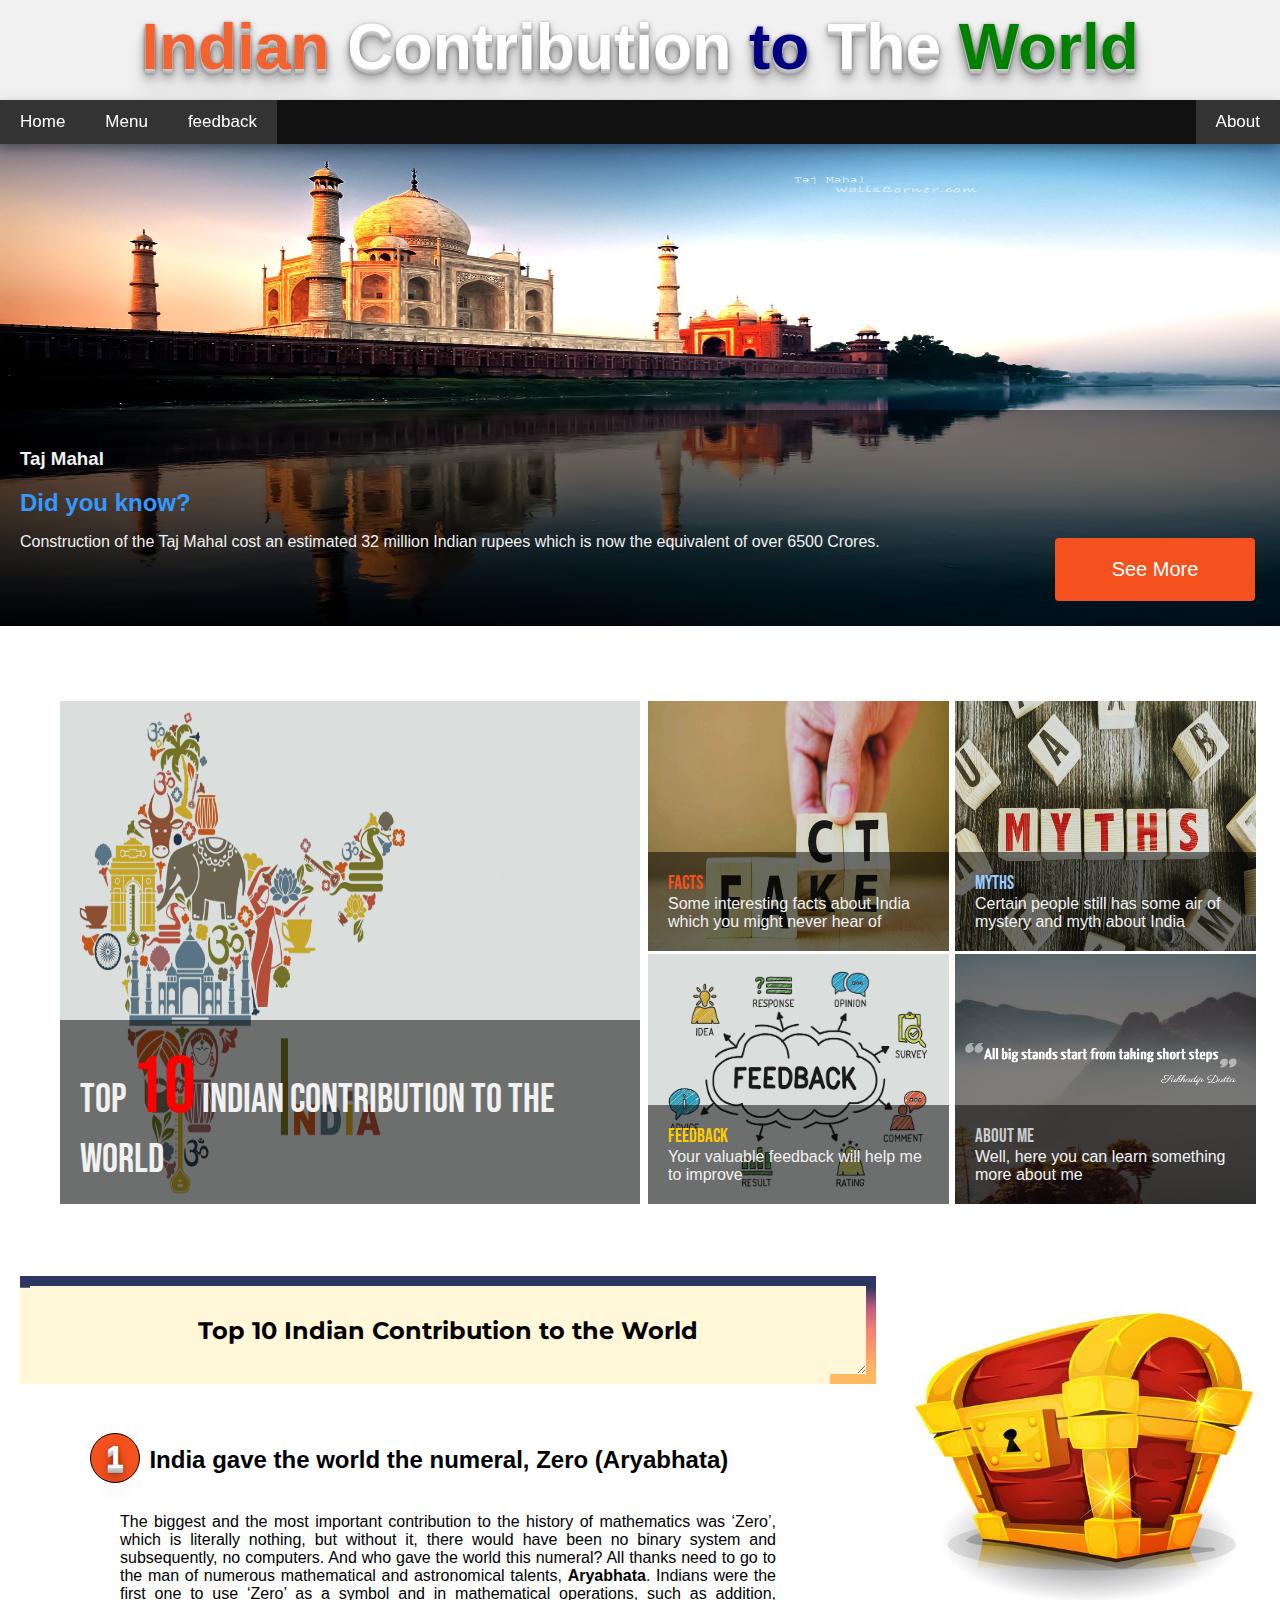
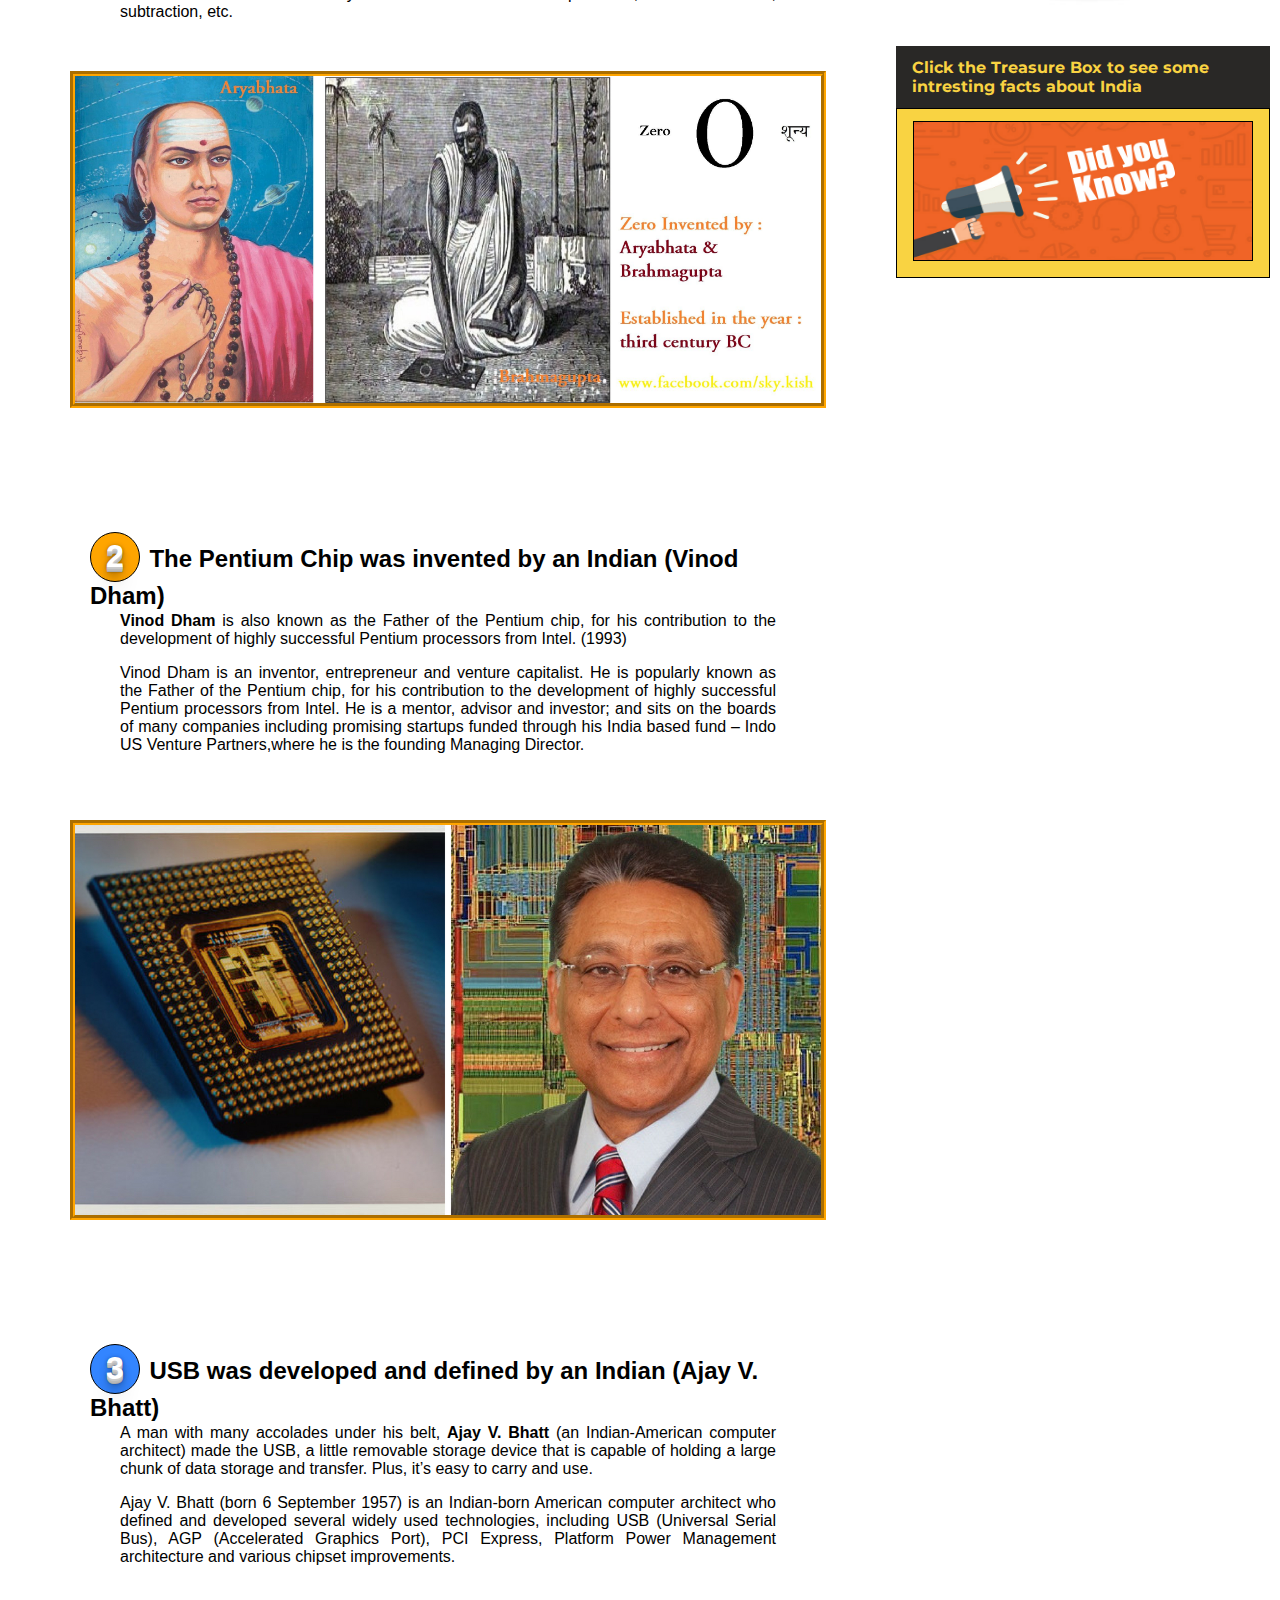
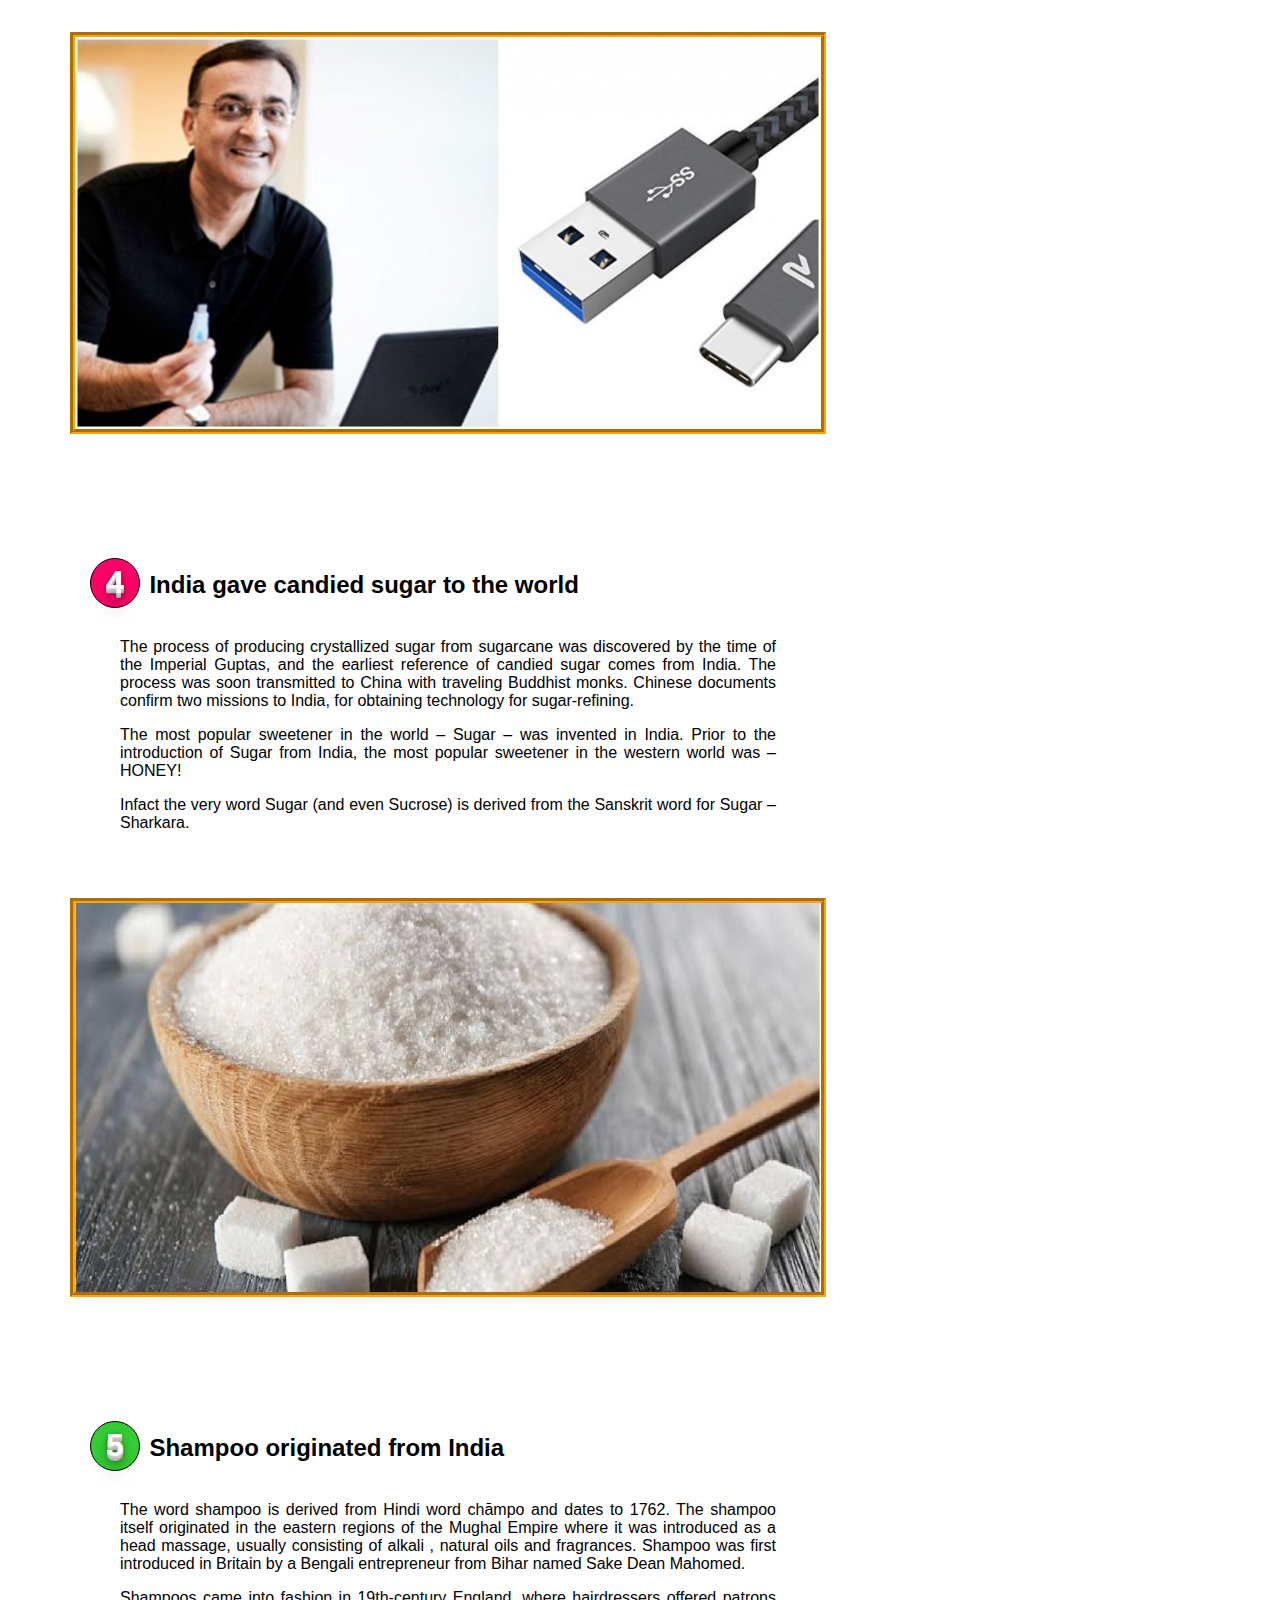
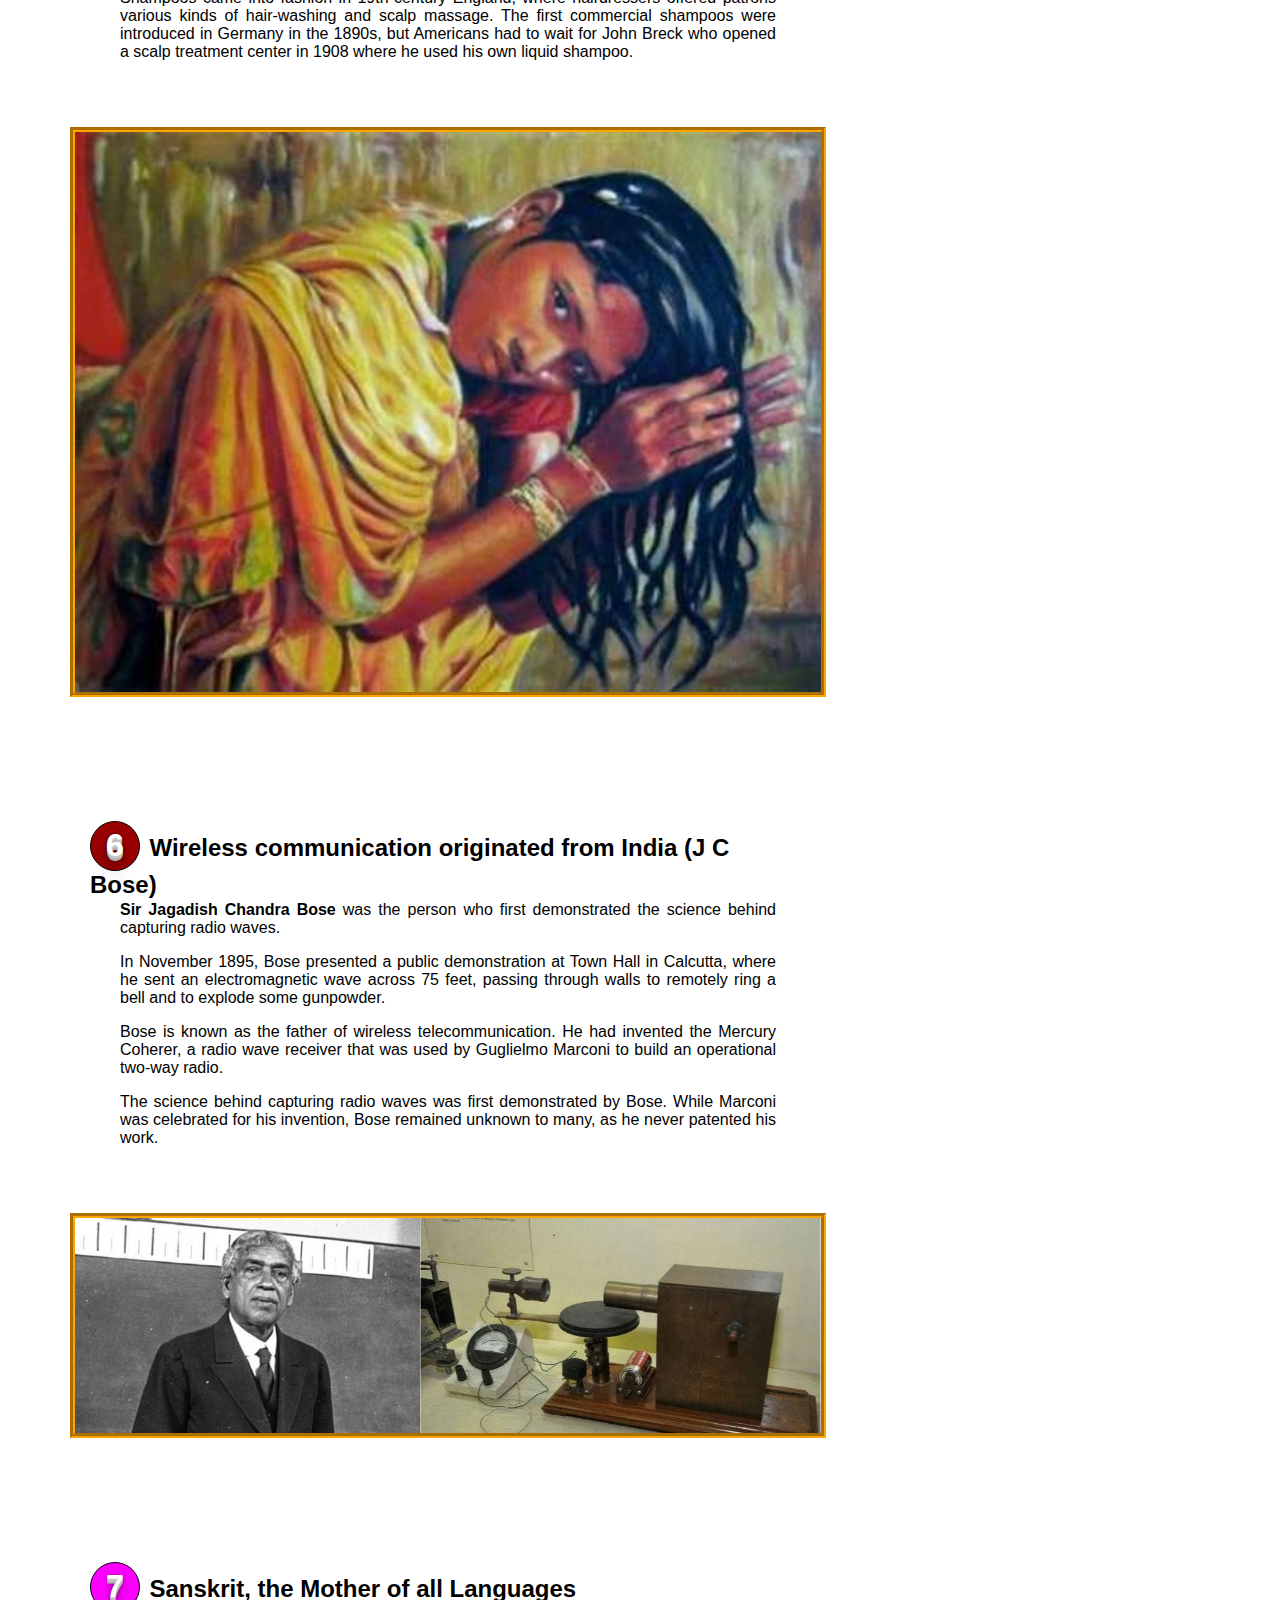
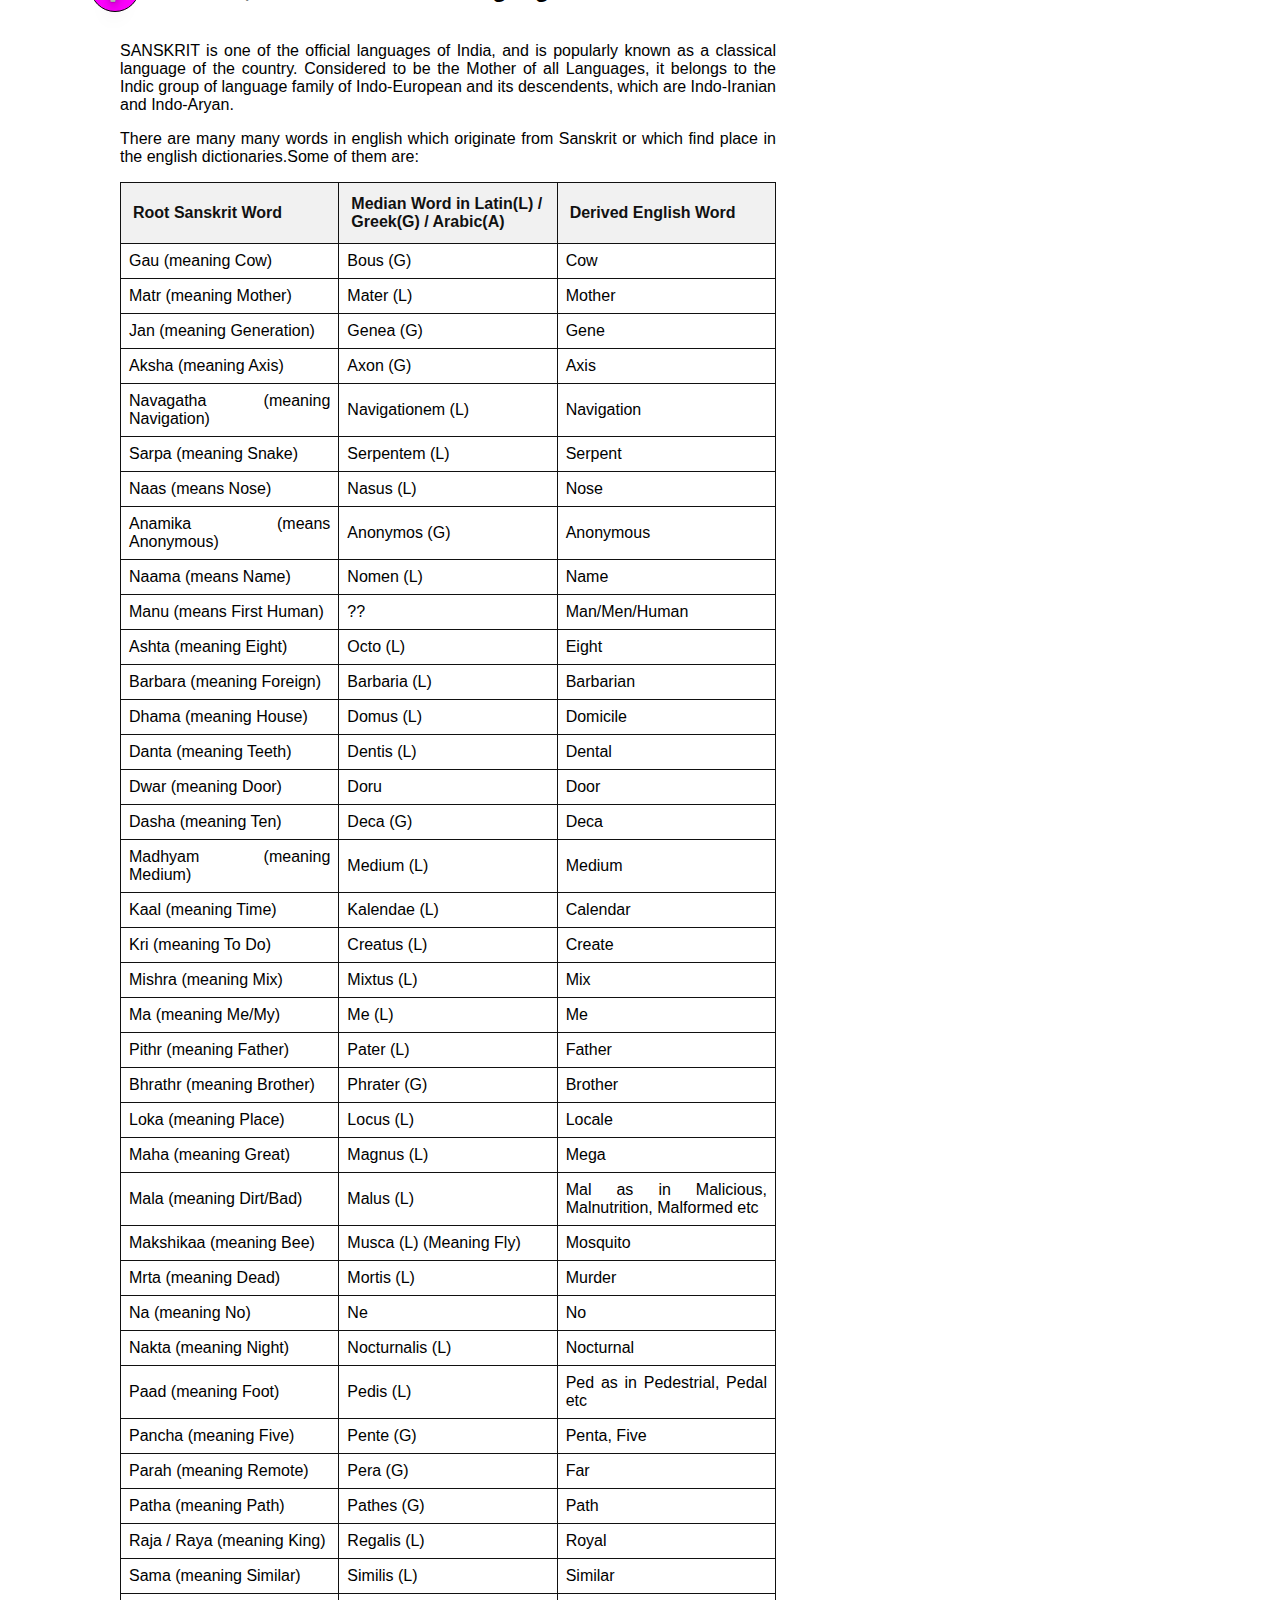
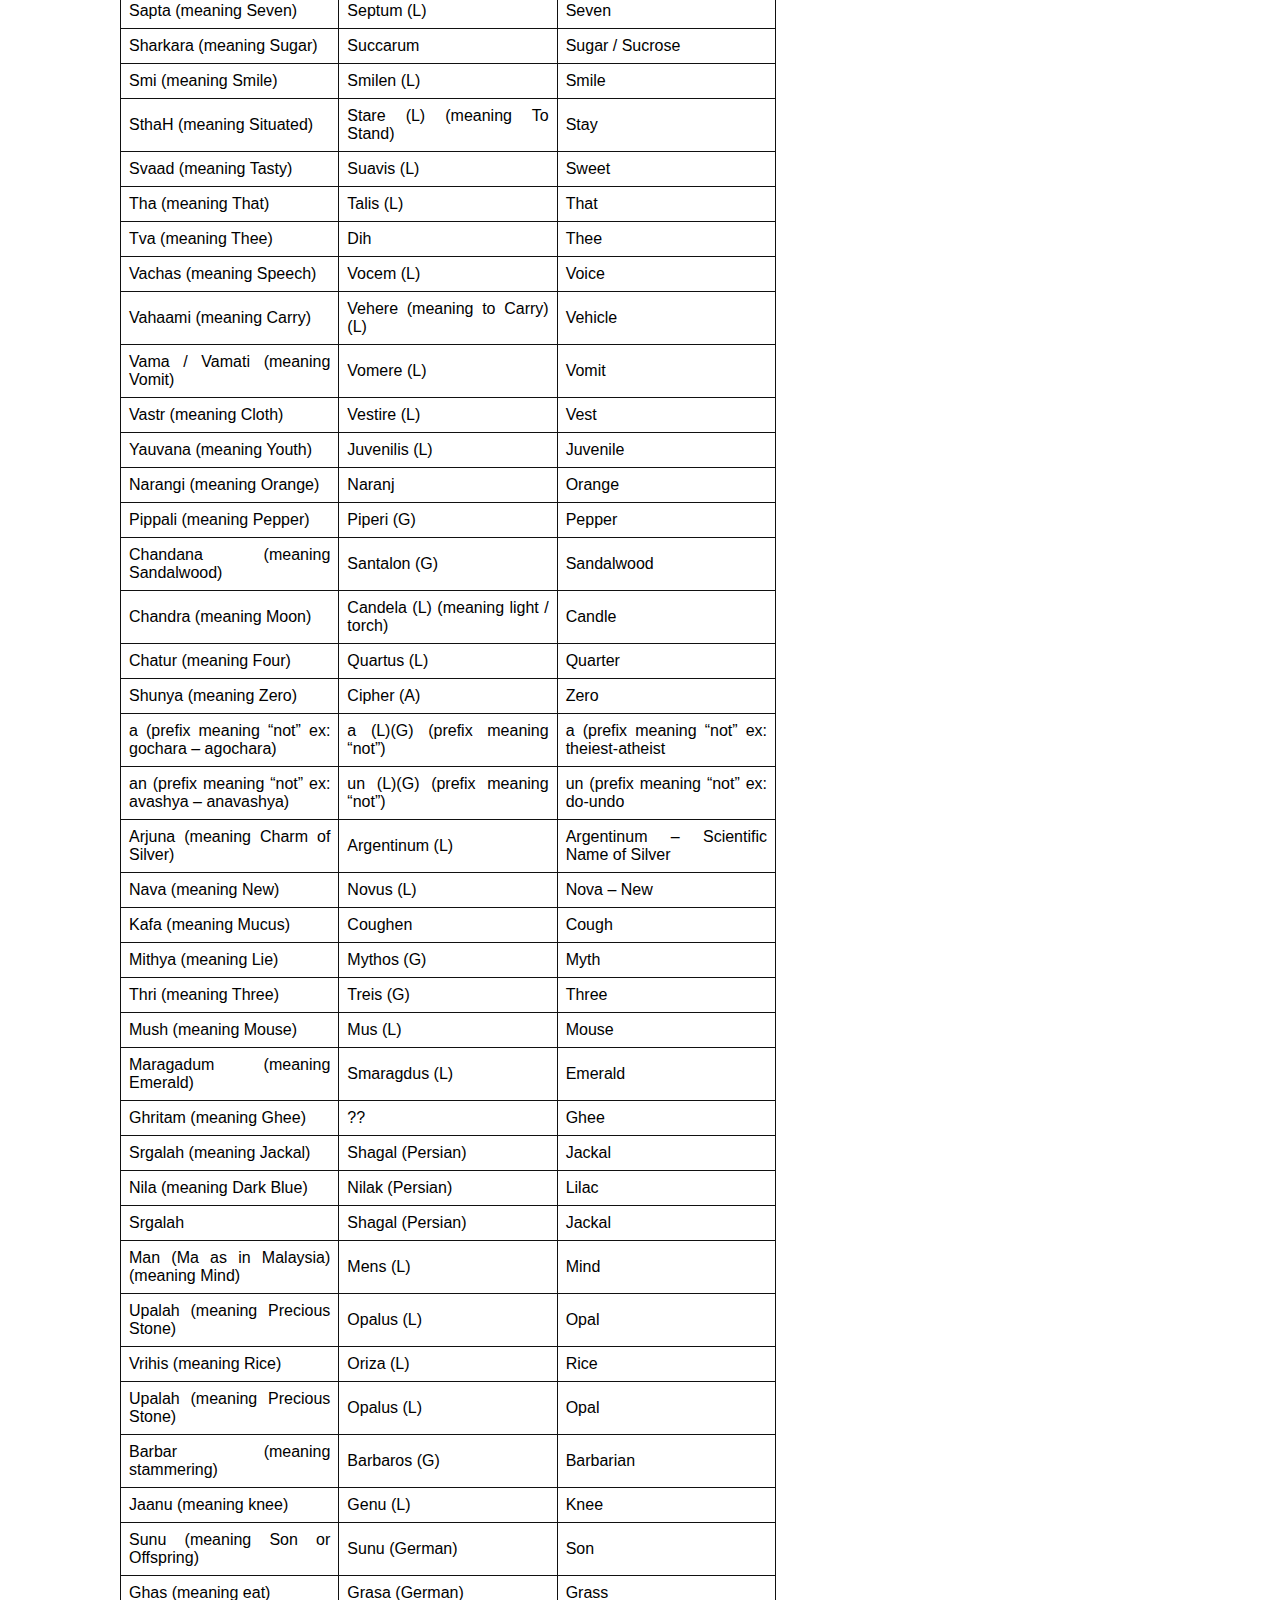
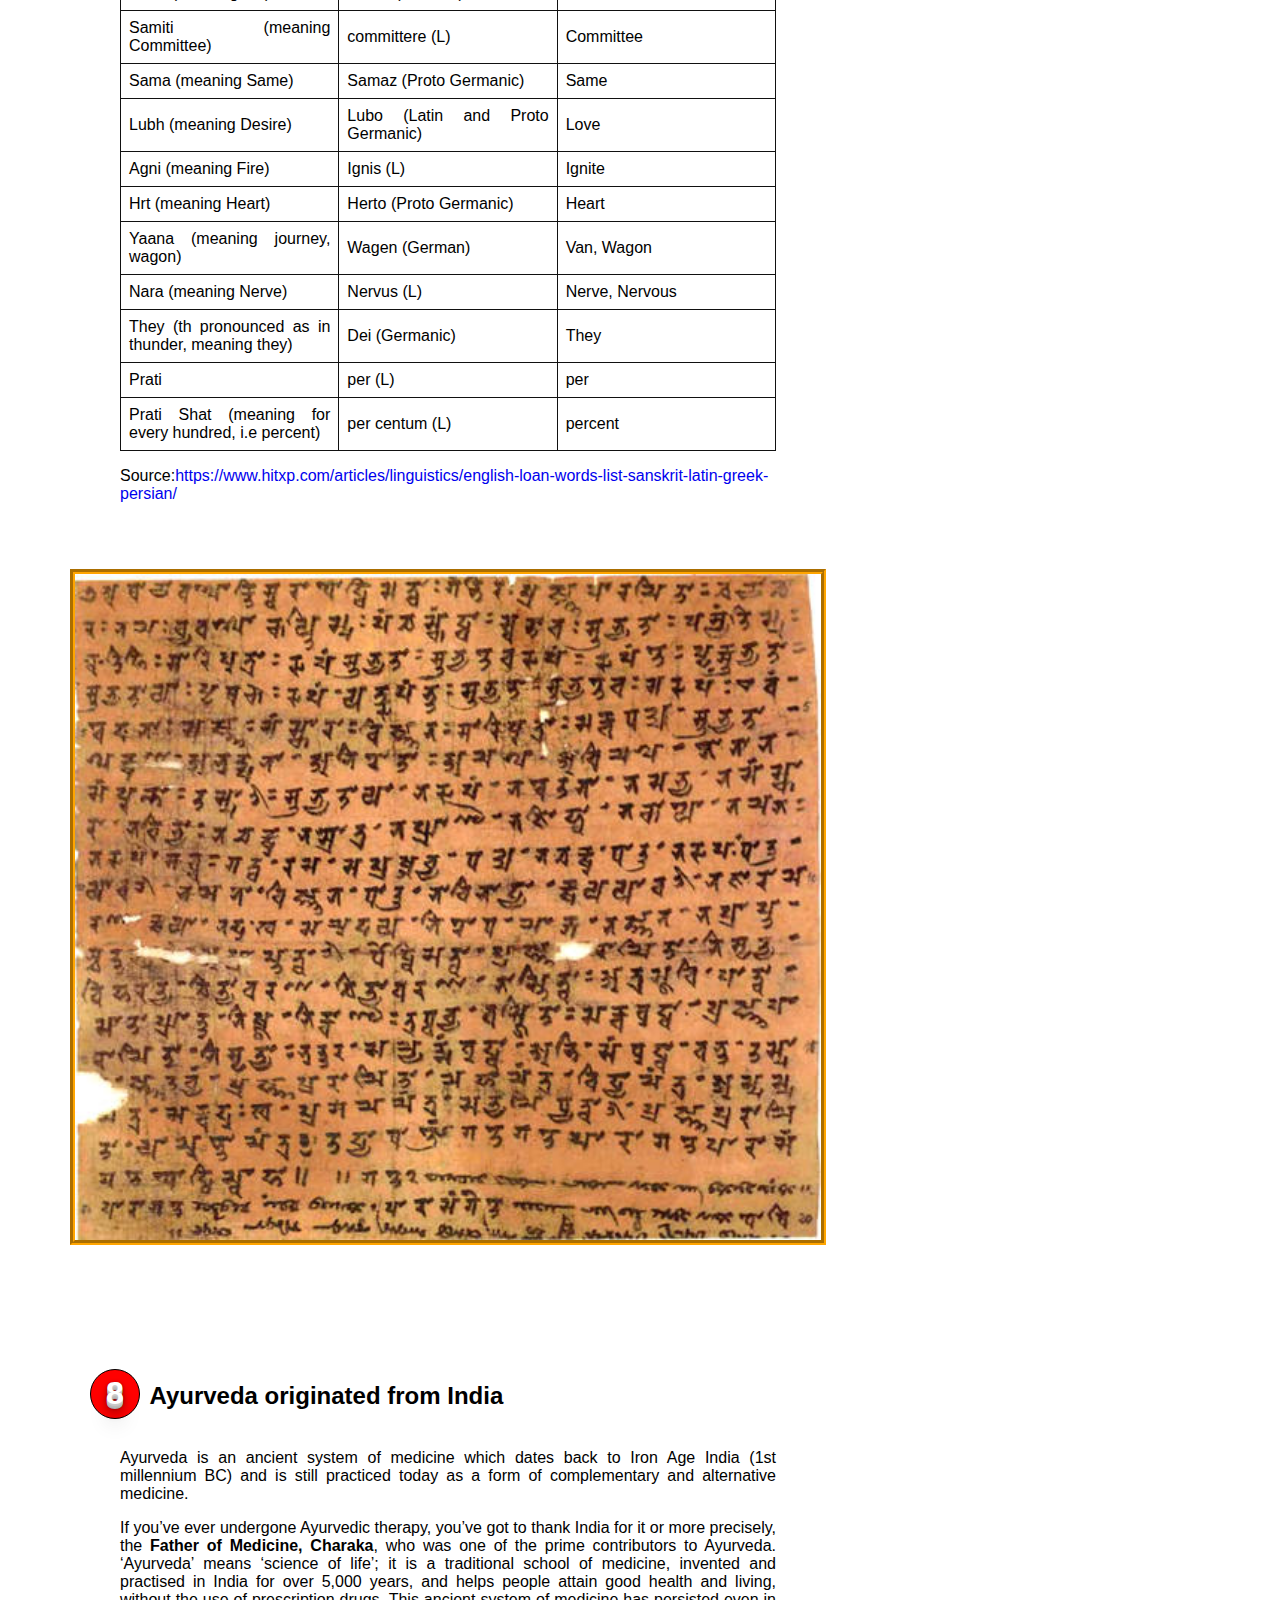
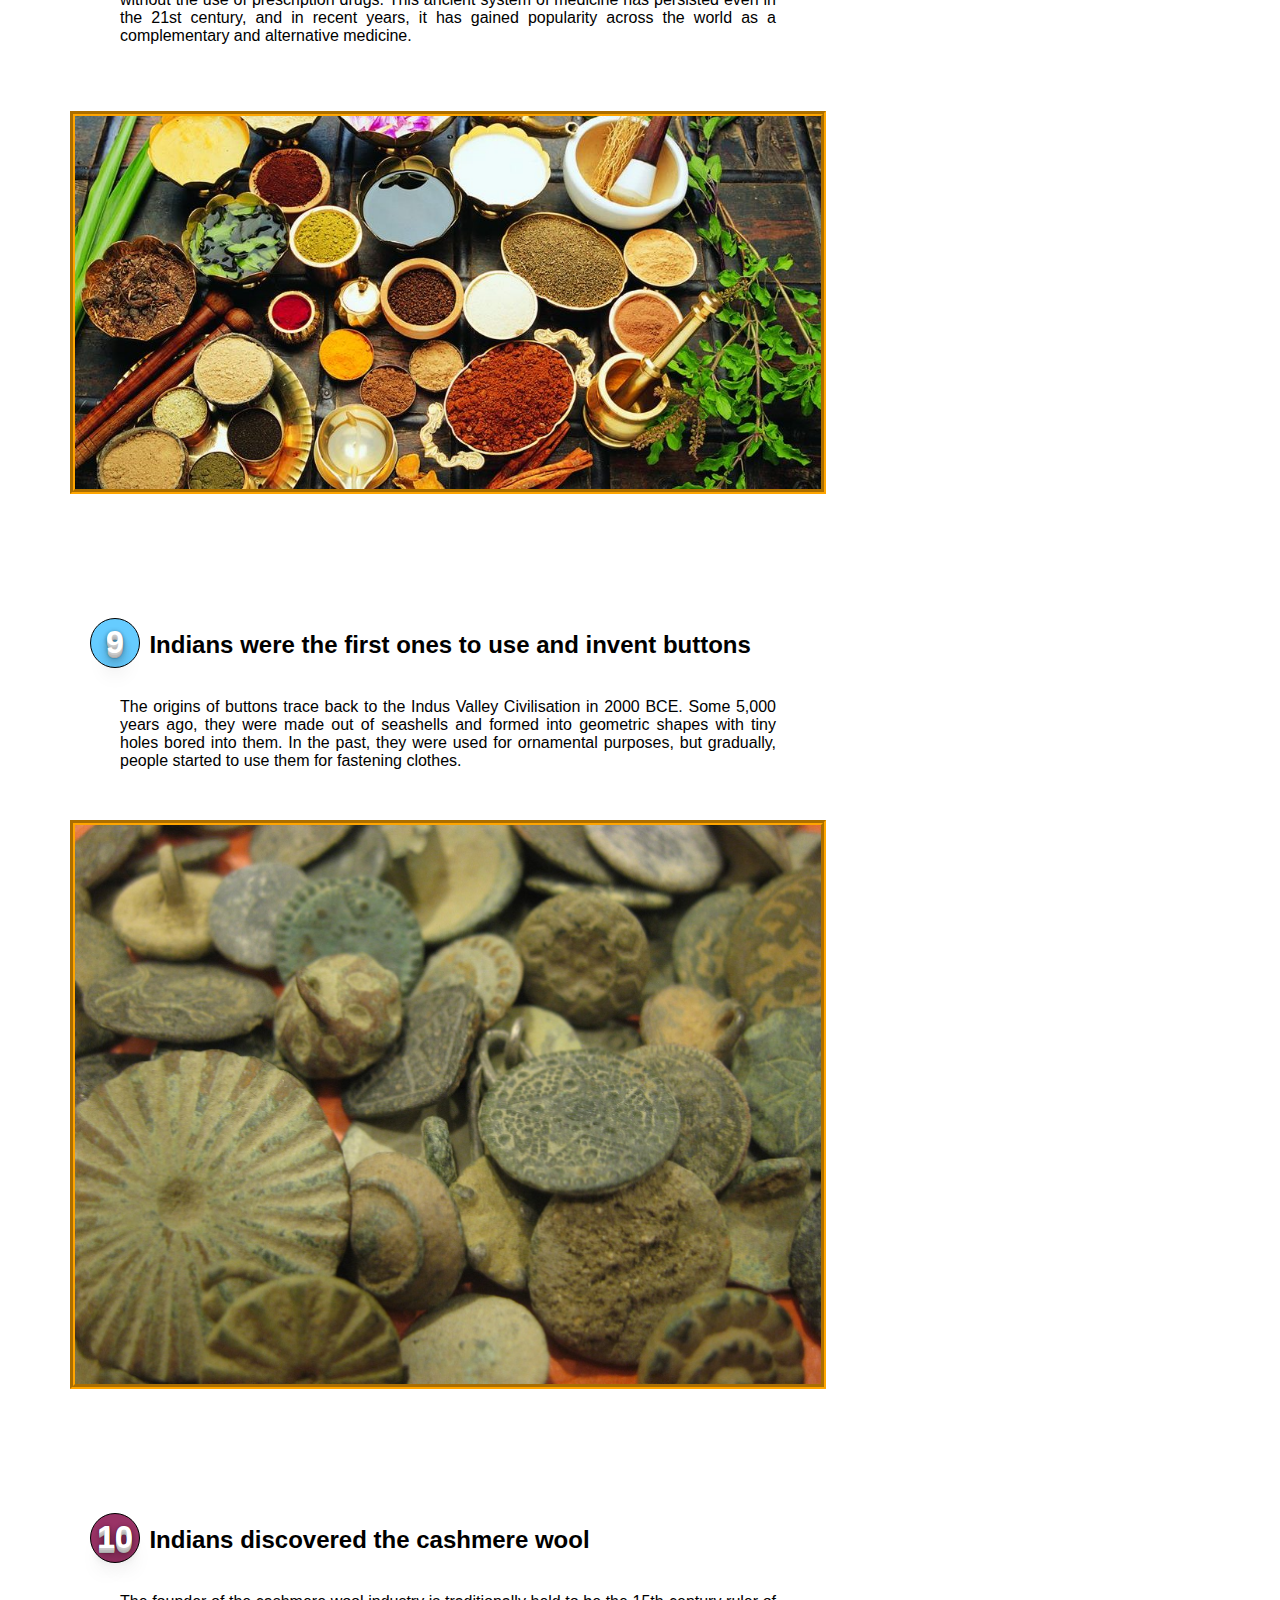
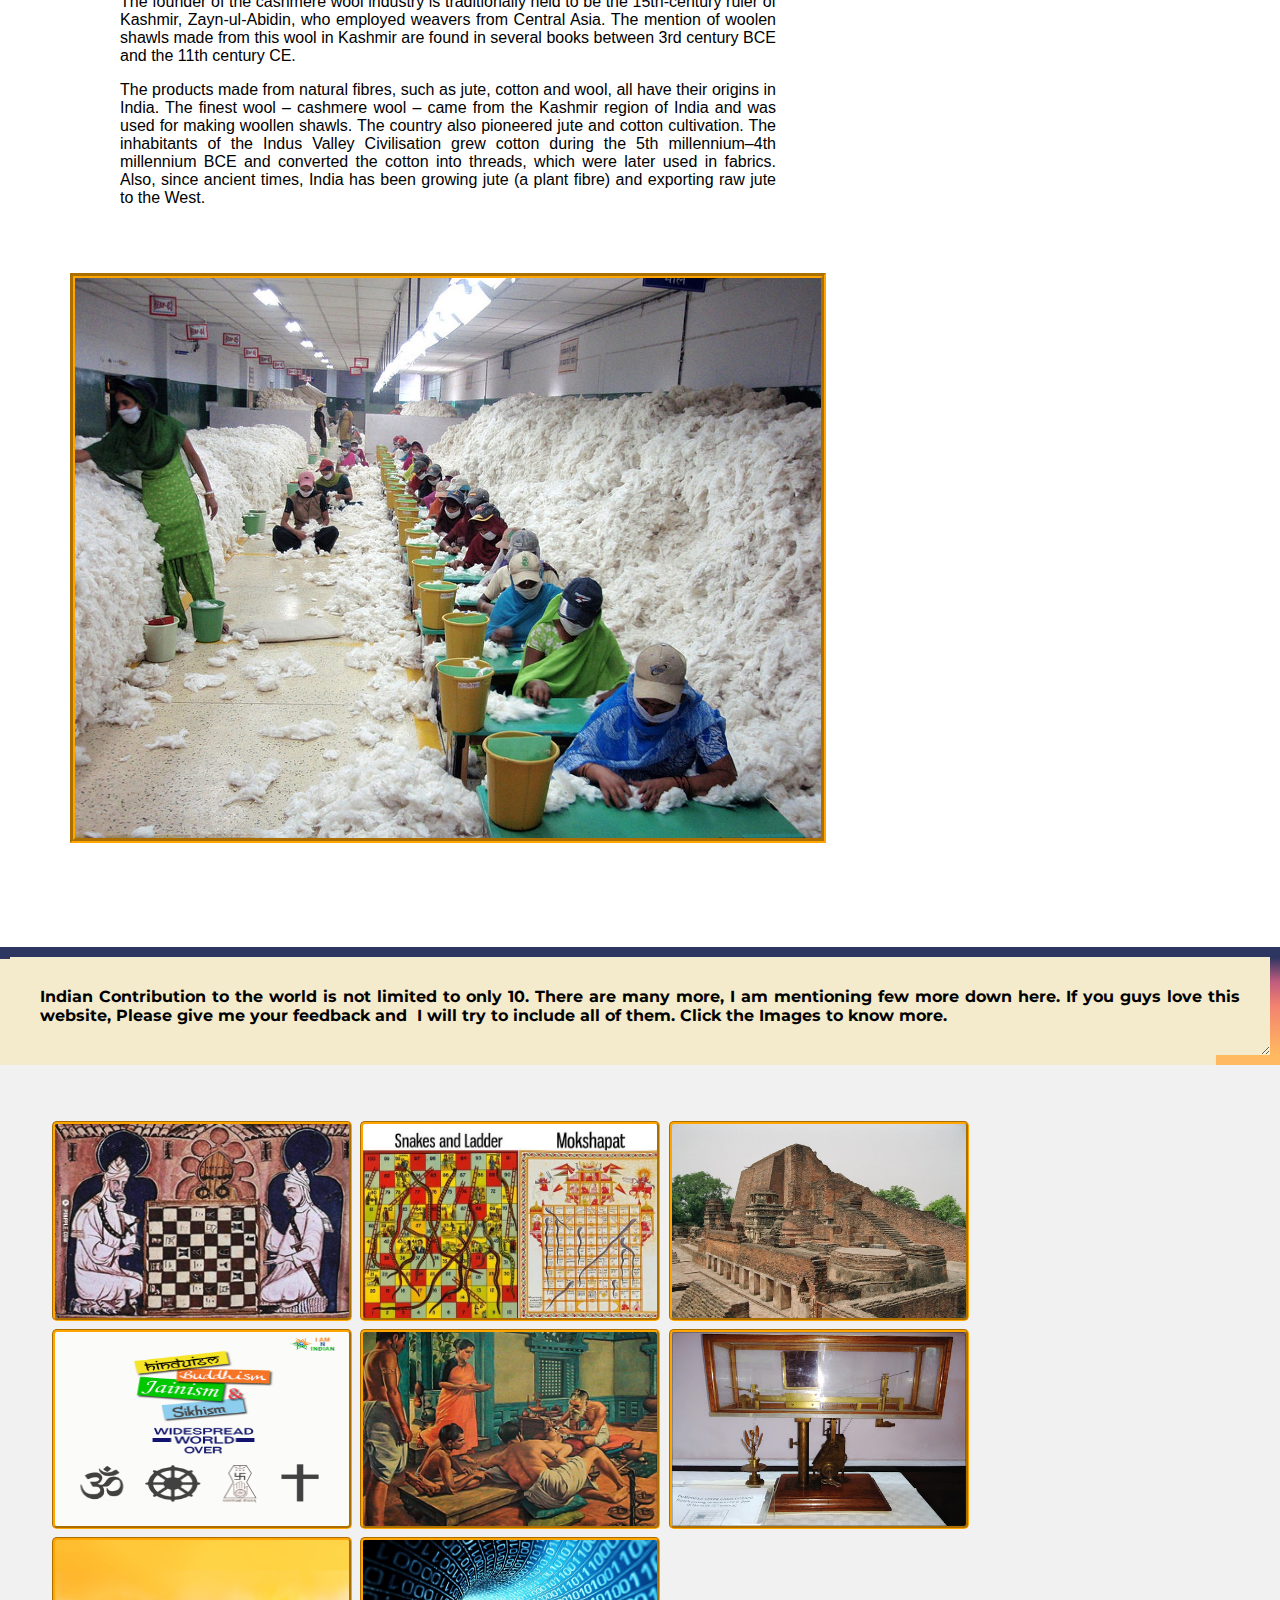
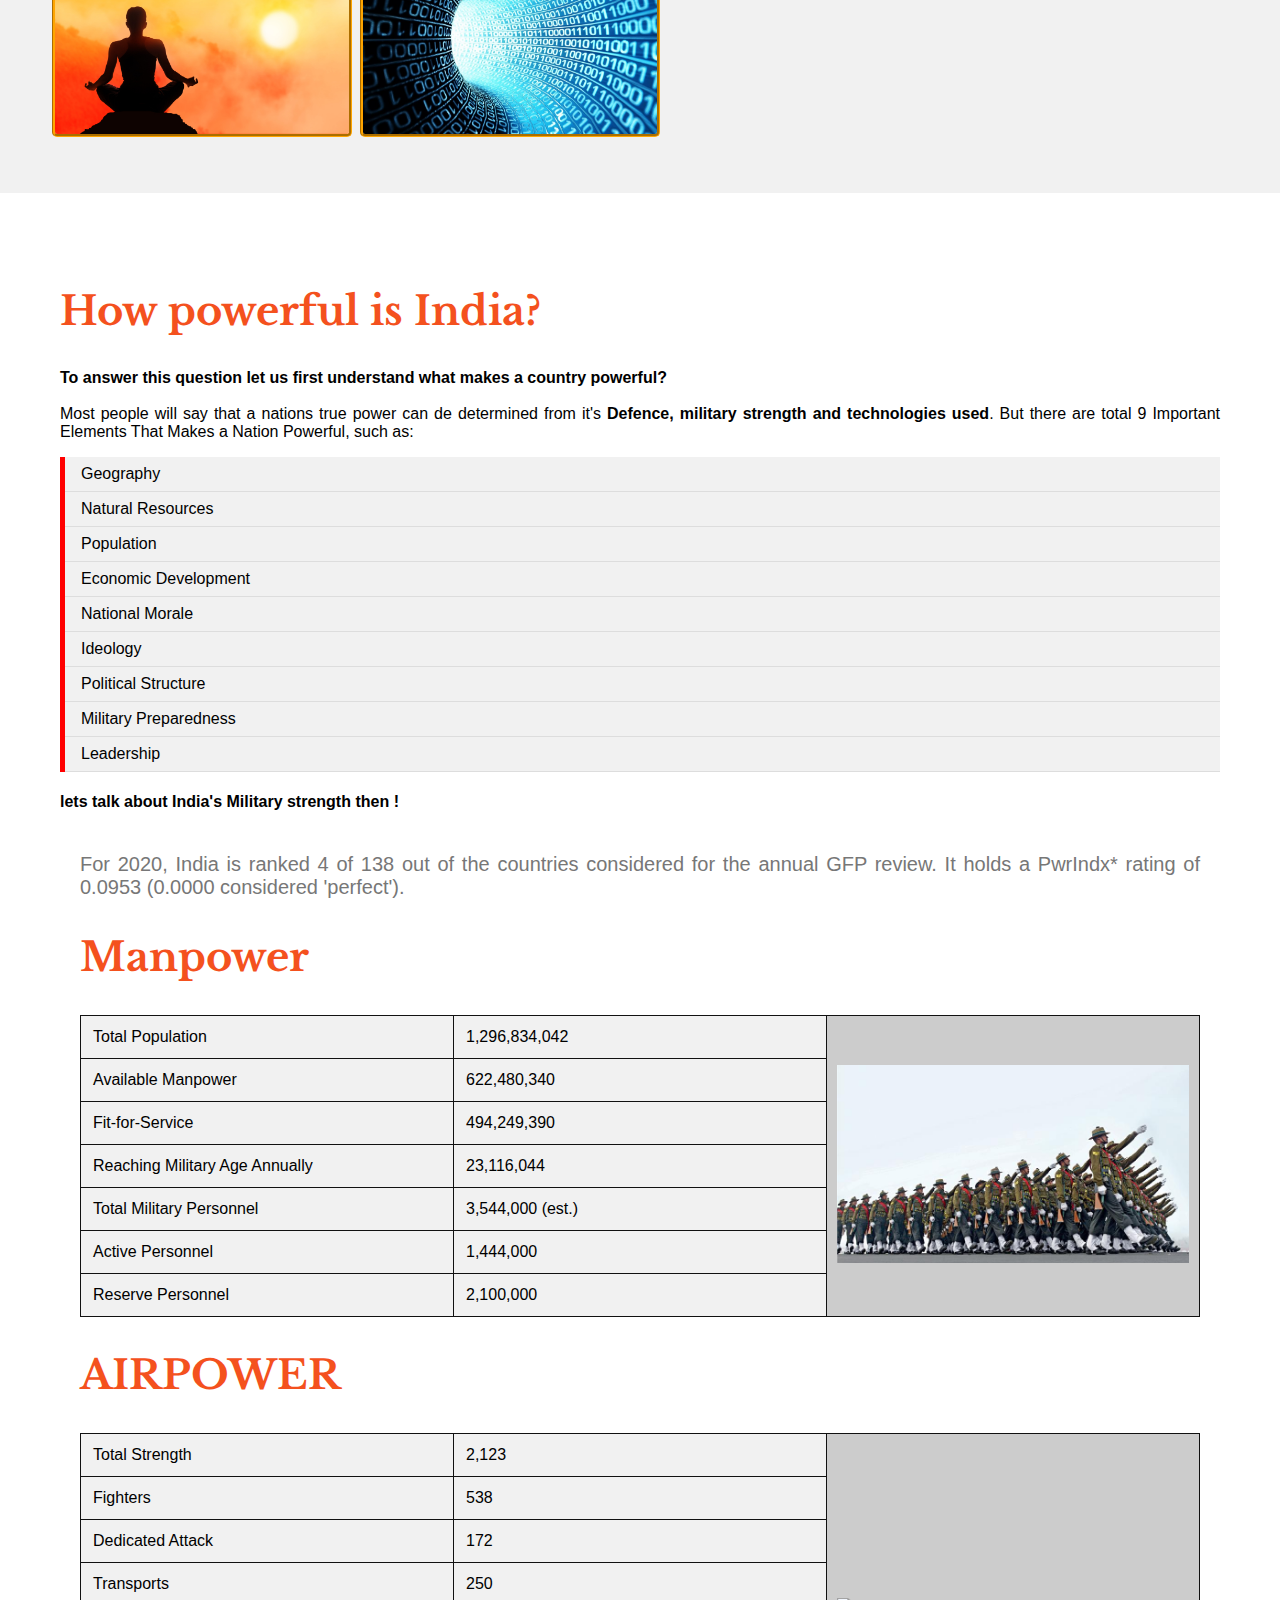
==== index.html @ 3033821f "changed the image problem: poverty.jpg" ====
<!DOCTYPE html>
<html>
<head>
<title>Indian Contribution to the World</title>
<meta charset="UTF-8">
  <meta name="viewport" content="width=device-width, initial-scale=1">
  <link rel="stylesheet" href="style.css">
  <link rel="stylesheet" href="responsive.css">
  <link rel="stylesheet" href="modalcss.css">
  <link href="https://fonts.googleapis.com/css2?family=Bebas+Neue&display=swap" rel="stylesheet">
  <link href="https://fonts.googleapis.com/css2?family=Montserrat:wght@600&display=swap" rel="stylesheet">
  <link href="https://fonts.googleapis.com/css2?family=Libre+Baskerville:wght@700&display=swap" rel="stylesheet">
  <link href="https://fonts.googleapis.com/css2?family=Montserrat:ital,wght@0,400;0,600;0,700;1,500;1,800;1,900&family=Oswald:wght@300&display=swap" rel="stylesheet">
  <link href="https://fonts.googleapis.com/css2?family=Bitter&display=swap" rel="stylesheet">
  <link rel="stylesheet" href="https://use.fontawesome.com/releases/v5.7.0/css/all.css" integrity="sha384-lZN37f5QGtY3VHgisS14W3ExzMWZxybE1SJSEsQp9S+oqd12jhcu+A56Ebc1zFSJ" crossorigin="anonymous">
  <link rel="stylesheet" href="https://cdnjs.cloudflare.com/ajax/libs/font-awesome/4.7.0/css/font-awesome.min.css">
</head>
<body><!--website title header-->
  <div class="header" id="up">
    <div class="hit-the-floor"><span style="color:#f46230;">Indian</span> Contribution <span style="color:#000080">to</span>  The <span style="color:green"> World</span></div>
</div>
<!--for mobile top nav -->
<div id="mySidenav" class="sidenav">
   <a href="javascript:void(0)" class="closebtn" onclick="closeNav()">&times;</a>
  <a href="#up">Home</a>
  <a href="#fix3">Menu</a>
  <a href="feedback.html">feedback</a>
  <a href="about.html" target="_blank">About</a>
</div>
<div id="fix1" style="position: sticky;
                  top: 0;
                 z-index: 1;
                  background-color: #000;
                  color: #777;
                  padding: 10px;
                  box-shadow: 0 4px 8px 0 rgba(0, 0, 0, 0.2), 0 6px 20px 0 rgba(0, 0, 0, 0.19);">
<span style="font-size:30px;cursor:pointer;" onclick="openNav()">&#9776; </span>
<span style="float:right;">
    <a title="Home" href="#up">
      <i class="fas fa-home" style="font-size:36px; color:#777;"></i></a> 
       <a style="margin-left:7px;" title="About" href="about.html" target="_blank">
   <i class='fas fa-portrait' style='font-size:36px; color:#777;'></i></a>
  
</div>
<!--navbar-->
<div id= "fix2" class="navbar">
<a href="#up">Home</a>
<a href="#nav">Menu</a>
<a href="feedback.html">feedback</a>
<a href="about.html" target="_blank" style="float:right;">About</a>
</div>
<!-- Slideshow container -->
<div class="slideshow-container">
<!-- Full-width images with number and caption text -->
  <div class="mySlides fade">
    <img src="taj mahal.jpg" style="width:100%">
    <div class="slideshow-block">
      <h3>Taj Mahal</h3>
      <span class="text">Did you know?</span>
      <p>Construction of the Taj Mahal cost an estimated 32 million Indian rupees which is now the equivalent of over 6500 Crores.
      <a href="#nav"><button class="button" style="float:right;"><span>See More </span></button></a></p>
    </div>
</div>
<div class="mySlides fade">
   <img src="1.jpg" style="width:100%">
   <div class="slideshow-block">
      <h3>Amritsar Golden Temple</h3>
      <span class="text">Did you know?</span>
      <p>The Golden Temple is open to all faiths irrespective of caste, creed and religion.
      <a href="#nav"><button class="button" style="float:right;"><span>See More </span></button></a></p>
    </div>
 </div>
<div class="mySlides fade">
    <img src="4.jpg" style="width:100%">
    <div class="slideshow-block">
      <h3>Classical Dance: kathakali</h3>
      <span class="text">Did you know?</span>
      <p>Kathakali is the most difficult of dance form than any other classical dance, it is a combination of five elements of fine art:<br> Expressions, Dance, Acting, combined with Song and Instrument accompaniment.
      <a href="#nav"><button class="button" style="float:right;"><span>See More </span></button></a></p>
    </div>
</div>
<div class="mySlides fade">
    <img src="5.jpg" style="width:100%">
    <div class="slideshow-block">
      <h3>Indian Air Force</h3>
      <span class="text">Did you know?</span>
      <p>It is the 4th largest in the world with 1,380 aircraft, the Indian Air Force lags behind only U.S.A, Russia and China<br> which makes it the fourth largest air force in the world.
      <a href="#nav"><button class="button" style="float:right;"><span>See More </span></button></a></p>
    </div>
</div>
<div class="mySlides fade">
    <img src="image1.jpg" style="width:100%">
    <div class="slideshow-block">
      <h3>Refugees in India</h3>
      <span class="text">Did you know?</span>
      <p>India provides safety for more than 300,000 refugees originally from Sri Lanka, Tibet, Bhutan, Afghanistan and Bangladesh,<br> who escaped to flee religious and political persecution.
      <a href="#nav"><button class="button" style="float:right;"><span>See More </span></button></a></p>
    </div>
</div>
<div class="mySlides fade">
   <img src="image2.jpg" style="width:100%">
   <div class="slideshow-block">
      <h3>The Ancient City</h3>
      <span class="text">Did you know?</span>
      <p>Varanasi, also known as Benaras, was called "the Ancient City" when Lord Buddha visited it in 500 B.C., and is the oldest,<br> continuously inhabited city in the world today.
      <a href="#nav"><button class="button" style="float:right;"><span>See More </span></button></a></p>
    </div>
 </div>
<div class="mySlides fade">
    <img src="image3.jpg" style="width:100%">
    <div class="slideshow-block">
      <h3>Diamond</h3>
      <span class="text">Did you know?</span>
      <p>Until 1896, India was the only source of diamonds in the world
      <a href="#nav"><button class="button" style="float:right;"><span>See More </span></button></a></p>
    </div>
</div>
<div class="mySlides fade">
    <img src="image4.jpg" style="width:100%">
    <div class="slideshow-block">
      <h3>India Railway</h3>
      <span class="text">Did you know?</span>
      <p>The largest employer in India is the Indian Railways, employing over a million people.
      <a href="#nav"><button class="button" style="float:right;"><span>See More </span></button></a></p>
    </div>
</div>
</div>
<!--To customize the content links-->

<div class="clearfix" id="nav">
  <div class="box" style="padding-left:60px; position: relative;">
    <div class="top10" style="">
 <a href="#top10"><img src="top10.jpg" style="height:503px;">
                   <div class="overlay"></div>
      <div class="slideshow-block2">
        Top <span style="color:#ff0000; font-size:2em;">10</span> Indian Contribution to the World
      </div></a>
  </div>
</div>
  <div class="box" style="padding-right:60px; padding-left:5px;">
  <table class="navigation">
    <tr>
      <td>
        <div class="sideboxnav" style="">
        <a href="fact&myth.html"><img src="fact.jpg" style=""><div class="overlay1"></div>
          <div class="slideshow-block3">
            <span style="font-size: 1.2em;font-family: 'Bebas Neue', cursive; color: #f4511e;">Facts</span><br>
              Some interesting facts about India which you might never hear of 
          </div></a>
        </div>
      </td>
      <td>
        <div class="sideboxnav" style="">
        <a href="Myths.html"><img src="myths.jpg" style=""><div class="overlay1"></div>
        <div class="slideshow-block3">
            <span style="font-size: 1.2em;font-family: 'Bebas Neue', cursive; color: #99ccff;">Myths</span><br>
              Certain people still has some air of mystery and myth about India
          </div></a>
      </div>
      </td>
    </tr>
    <tr>
      <td>
        <div class="sideboxnav" style="">
        <a href="feedback.html"><img src="feedback.jpg" style=""><div class="overlay1"></div>
          <div class="slideshow-block3">
            <span style="font-size: 1.2em;font-family: 'Bebas Neue', cursive; color: #ffcc00;">Feedback</span><br>
              Your valuable feedback will help me to improve
          </div></a>
      </div>
      </td>
      <td>
        <div class="sideboxnav" style="">
        <a href="about.html" target="_blank"><img src="about2.png" style=""><div class="overlay1"></div>
          <div class="slideshow-block3">
            <span style="font-size: 1.2em;font-family: 'Bebas Neue', cursive; color: #ccc;">About Me</span><br>
              Well, here you can learn something more about me
          </div></a>
        </div>
      </td>
    </tr>
  </table>

  </div>
</div>
<!--To customize the content links for mobile and tab-->
<div id="fix3" style="padding-top:80px; height:auto;">
  <div  class="res_nav" style="">
    <div class="clearfix">
      <div class="res_nav_div">
         <a href="#top10"><img src="top10.jpg">
                   
      <div class="res_nav_div_block" style="height:71px;">
        Top <span style="color:#ff0000; font-size:2em;">10</span> Indian Contribution to the World
      </div></a>
      </div>
        <div class="res_nav_div">
         <a href="fact&myth.html"><img src="fact.jpg">
                   
      <div class="res_nav_div_block" style="">
        <span style="font-size: 1.2em;font-family: 'Bebas Neue', cursive; color: #f4511e;">Facts</span><br>
              Some interesting facts about India which you might never hear of 
      </div></a>
      </div>
    </div>
  </div>
  <div class="res_nav" style="">
    <div class="clearfix">
      <div class="res_nav_div">
         <a href="Myths.html"><img src="myths.jpg">
                   
      <div class="res_nav_div_block" style="height:71px;">
        <span style="font-size: 1.2em;font-family: 'Bebas Neue', cursive; color: #99ccff;">Myths</span><br>
              Certain people still has some air of mystery and myth about India
      </div></a>
      </div>
        <div class="res_nav_div">
         <a href="feedback.html"><img src="feedback.jpg">
                   
      <div class="res_nav_div_block" style="height:71px;">
       <span style="font-size: 1.2em;font-family: 'Bebas Neue', cursive; color: #ffcc00;">Feedback</span><br>
              Your valuable feedback will help me to improve
      </div></a>
      </div>
    </div>
  </div>
</div>
<!--Main content-->
<div id="top10" class="clearfix" style="padding-top:50px;">
  <div class="row">
  <div class="leftcolumn1">
      <!--<h1 style="text-align:center; font-family: 'Montserrat', sans-serif; color:#3399ff;">Top 10 Indian Contribution to the World</h1>-->
      <textarea class="textarea" resize>Top 10 Indian Contribution to the World</textarea>
        <!--Main Content-->
        <!--first-->
        <div id="fix8" style="padding-top:25px;">
          <!--no 1 heading-->
          <div id="fix4" style=""><span id= "fix5" class="Number" style="background-color:#f4511e; color:#fff;">1</span>
            <span id="fix6" style="font-size:16px; color:#f4511e;">1</span>
           <span class="heading">India gave the world the numeral, Zero (Aryabhata)</span>
          </div>
          <!--description-->
          <div class="description">
          The biggest and the most important contribution to the history of mathematics was ‘Zero’, which is literally nothing, but without it, there would have been no binary system and subsequently, no computers. And who gave the world this numeral? All thanks need to go to the man of numerous mathematical and astronomical talents, <b>Aryabhata</b>. Indians were the first one to use ‘Zero’ as a symbol and in mathematical operations, such as addition, subtraction, etc.
        </div>
        <!--image-->
        <div class="fix7"><img src="india1.jpg" style="border: 5px groove orange;"></div>
        </div>
        <!--second-->
        <div id="fix8" style="">
          <!--no 2 heading-->
          <div id="fix4" style=""><span id= "fix5" class="Number" style="background-color:orange; color:#fff;">2</span>
           <span id="fix6" style="font-size:16px; color:orange;">2</span> 
            <span class="heading">The Pentium Chip was invented by an Indian (Vinod Dham)</span>
          </div>
          <!--description-->
          <div class="description">
          <b>Vinod Dham</b> is also known as the Father of the Pentium chip, for his contribution to the development of highly successful Pentium processors from Intel.
          (1993)<p>Vinod Dham is an inventor, entrepreneur and venture capitalist. He is popularly known as the Father of the Pentium chip, for his contribution to the development of highly successful Pentium processors from Intel. He is a mentor, advisor and investor; and sits on the boards of many companies including promising startups funded through his India based fund – Indo US Venture Partners,where he is the founding Managing Director.</p>
        </div>
        <!--image-->
        <div class="fix7"><img src="india2.jpg" style="border: 5px groove orange;"></div>
        </div>
        <!--third-->
        <div id="fix8" style="">
          <!--no 2 heading-->
          <div id="fix4" style=""><span id= "fix5"  class="Number" style="background-color:#3385ff; color:#fff;">3</span>
          <span id="fix6" style="font-size:16px; color:#3385ff;">3</span>  
            <span class="heading"> USB was developed and defined by an Indian (Ajay V. Bhatt)</span>
          </div>
          <!--description-->
          <div class="description">
          A man with many accolades under his belt, <b>Ajay V. Bhatt</b> (an Indian-American computer architect) made the USB, a little removable storage device that is capable of holding a large chunk of data storage and transfer. Plus, it’s easy to carry and use.
          <p>Ajay V. Bhatt (born 6 September 1957) is an Indian-born American computer architect who defined and developed several widely used technologies, including USB (Universal Serial Bus), AGP (Accelerated Graphics Port), PCI Express, Platform Power Management architecture and various chipset improvements.</p>
        </div>
        <!--image-->
        <div class="fix7"><img src="india3.jpg" style="border: 5px groove orange;"></div>
        </div>
        <!--fourth-->
        <div id="fix8" style="">
          <!--no 2 heading-->
          <div id="fix4" style=""><span id= "fix5" class="Number" style="background-color:#ff0066; color:#fff;">4</span>
          <span id="fix6" style="font-size:16px; color:#ff0066;">4</span>  
            <span class="heading">India gave candied sugar to the world</span>
          </div>
          <!--description-->
          <div class="description">
          The process of producing crystallized sugar from sugarcane was discovered by the time of the Imperial Guptas, and the earliest reference of candied sugar comes from India. The process was soon transmitted to China with traveling Buddhist monks. Chinese documents confirm two missions to India, for obtaining technology for sugar-refining.
          <p>The most popular sweetener in the world – Sugar – was invented in India. Prior to the introduction of Sugar from India, the most popular sweetener in the western world was – HONEY!</p>
          <p>Infact the very word Sugar (and even Sucrose) is derived from the Sanskrit word for Sugar – Sharkara.</p>
        </div>
        <!--image-->
        <div class="fix7"><img src="india4.png" style="border: 5px groove orange;"></div>
        </div>
        <!--fifth-->
        <div id="fix8" style="">
          <!--no 2 heading-->
          <div id="fix4" style=""><span id= "fix5" class="Number" style="background-color:#33cc33; color:#fff;">5</span> 
             <span id="fix6" style="font-size:16px; color:#33cc33;">5</span>
            <span class="heading">Shampoo originated from India</span>
          </div>
          <!--description-->
          <div class="description">
          The word shampoo is derived from Hindi word chāmpo and dates to 1762. The shampoo itself originated in the eastern regions of the Mughal Empire where it was introduced as a head massage, usually consisting of alkali , natural oils and fragrances. Shampoo was first introduced in Britain by a Bengali entrepreneur from Bihar named Sake Dean Mahomed.
          <p>Shampoos came into fashion in 19th-century England, where hairdressers offered patrons various kinds of hair-washing and scalp massage. The first commercial shampoos were introduced in Germany in the 1890s, but Americans had to wait for John Breck who opened a scalp treatment center in 1908 where he used his own liquid shampoo.</p>
          
        </div>
        <!--image-->
        <div class="fix7"><img src="india5.jpg" style="border: 5px groove orange;"></div>
        </div>
        <!--sixth-->
        <div id="fix8" style="">
          <!--no 2 heading-->
          <div id="fix4" style=""><span id= "fix5"  class="Number" style="background-color:#990000; color:#fff;">6</span>
          <span id="fix6" style="font-size:16px; color:#990000;">6</span> 
            <span class="heading">Wireless communication originated from India (J C Bose)</span>
          </div>
          <!--description-->
          <div class="description">
          <b>Sir Jagadish Chandra Bose</b> was the person who first demonstrated the science behind capturing radio waves.
          <p>In November 1895, Bose presented a public demonstration at Town Hall in Calcutta, where he sent an electromagnetic wave across 75 feet, passing through walls to remotely ring a bell and to explode some gunpowder.</p>
          <p>Bose is known as the father of wireless telecommunication. He had invented the Mercury Coherer, a radio wave receiver that was used by Guglielmo Marconi to build an operational two-way radio.</p>
          <p>The science behind capturing radio waves was first demonstrated by Bose. While Marconi was celebrated for his invention, Bose remained unknown to many, as he never patented his work.</p>

        </div>
        <!--image-->
        <div class="fix7"><img src="india6.jpg" style="border: 5px groove orange;"></div>
        </div>
        <!--seventh-->
        <div id="fix8" style="">
          <!--no 2 heading-->
          <div id="fix4" style=""><span id= "fix5" class="Number" style="background-color:#ff00ff; color:#fff;">7</span>
          <span id="fix6" style="font-size:16px; color:#ff00ff;">7</span> 
            <span class="heading">Sanskrit, the Mother of all Languages</span>
          </div>
          <!--description-->
          <div class="description">
          SANSKRIT is one of the official languages of India, and is popularly known as a classical language of the country. Considered to be the Mother of all Languages, it belongs to the Indic group of language family of Indo-European and its descendents, which are Indo-Iranian and Indo-Aryan. 
          <p>There are many many words in english which originate from Sanskrit or which find place in the english dictionaries.Some of them are:
           
            <table id="flextable">
              <tbody>
                <tr>
                  <th>Root Sanskrit Word</th>
                  <th>Median Word in Latin(L) / Greek(G) / Arabic(A)</th>
                  <th>Derived English Word</th>
                </tr>
                <tr>
                  <td>Gau (meaning Cow)</td>
                  <td>Bous (G)</td>
                  <td>Cow</td>
                </tr>
                <tr>
                  <td>Matr (meaning Mother)</td>
                  <td>Mater (L)</td>
                  <td>Mother</td>
                </tr>
                <tr>
                  <td>Jan (meaning Generation)</td>
                  <td>Genea (G)</td>
                  <td>Gene</td>
                </tr>
                <tr>
                  <td>Aksha (meaning Axis)</td>
                  <td>Axon (G)</td>
                  <td>Axis</td>
                </tr>
                <tr>
                  <td>Navagatha (meaning Navigation)</td>
                  <td>Navigationem (L)</td>
                  <td>Navigation</td>
                </tr>
                <tr>
                  <td>Sarpa (meaning Snake)</td>
                  <td>Serpentem (L)</td>
                  <td>Serpent</td>
                </tr>
                <tr>
                  <td>Naas (means Nose)</td>
                  <td>Nasus (L)</td>
                  <td>Nose</td>
                </tr>
                <tr>
                  <td>Anamika (means Anonymous)</td>
                  <td>Anonymos (G)</td>
                  <td>Anonymous</td>
                </tr>
                <tr>
                  <td>Naama (means Name)</td>
                  <td>Nomen (L)</td>
                  <td>Name</td>
                </tr>
                <tr>
                  <td>Manu (means First Human)</td>
                  <td>??</td>
                  <td>Man/Men/Human</td>
                </tr>
                <tr>
                  <td>Ashta (meaning Eight)</td>
                  <td>Octo (L)</td>
                  <td>Eight</td>
                </tr>
                <tr>
                  <td>Barbara (meaning Foreign)</td>
                  <td>Barbaria (L)</td>
                  <td>Barbarian</td>
                </tr>
                <tr>
                  <td>Dhama (meaning House)</td>
                  <td>Domus (L)</td>
                  <td>Domicile</td>
                </tr>
                <tr>
                  <td>Danta (meaning Teeth)</td>
                  <td>Dentis (L)</td>
                  <td>Dental</td>
                </tr>
                <tr>
                  <td>Dwar (meaning Door)</td>
                  <td>Doru</td>
                  <td>Door</td>
                </tr>
                <tr>
                  <td>Dasha (meaning Ten)</td>
                  <td>Deca (G)</td>
                  <td>Deca</td>
                </tr>
                <tr>
                  <td>Madhyam (meaning Medium)</td>
                  <td>Medium (L)</td>
                  <td>Medium</td>
                </tr>
                <tr>
                  <td>Kaal (meaning Time)</td>
                  <td>Kalendae (L)</td>
                  <td>Calendar</td>
                </tr>
                <tr>
                  <td>Kri (meaning To Do)</td>
                  <td>Creatus (L)</td>
                  <td>Create</td>
                </tr>
                <tr>
                  <td>Mishra (meaning Mix)</td>
                  <td>Mixtus (L)</td>
                  <td>Mix</td>
                </tr>
                <tr>
                  <td>Ma (meaning Me/My)</td>
                  <td>Me (L)</td>
                  <td>Me</td>
                </tr>
                <tr>
                  <td>Pithr (meaning Father)</td>
                  <td>Pater (L)</td>
                  <td>Father</td>
                </tr>
                <tr>
                  <td>Bhrathr (meaning Brother)</td>
                  <td>Phrater (G)</td>
                  <td>Brother</td>
                </tr>
                <tr>
                  <td>Loka (meaning Place)</td>
                  <td>Locus (L)</td>
                  <td>Locale</td>
                </tr>
                <tr><td>Maha (meaning Great)</td><td>Magnus (L)</td><td>Mega</td></tr><tr><td>Mala (meaning Dirt/Bad)</td><td>Malus (L)</td><td>Mal as in Malicious, Malnutrition, Malformed etc</td></tr><tr><td>Makshikaa (meaning Bee)</td><td>Musca (L) (Meaning Fly)</td><td>Mosquito</td></tr><tr><td>Mrta (meaning Dead)</td><td>Mortis (L)</td><td>Murder</td></tr><tr><td>Na (meaning No)</td><td>Ne</td><td>No</td></tr><tr><td>Nakta (meaning Night)</td><td>Nocturnalis (L)</td><td>Nocturnal</td></tr><tr><td>Paad (meaning Foot)</td><td>Pedis (L)</td><td>Ped as in Pedestrial, Pedal etc</td></tr><tr><td>Pancha (meaning Five)</td><td>Pente (G)</td><td>Penta, Five</td></tr><tr><td>Parah (meaning Remote)</td><td>Pera (G)</td><td>Far</td></tr><tr><td>Patha (meaning Path)</td><td>Pathes (G)</td><td>Path</td></tr><tr><td>Raja / Raya (meaning King)</td><td>Regalis (L)</td><td>Royal</td></tr><tr><td>Sama (meaning Similar)</td><td>Similis (L)</td><td>Similar</td></tr><tr><td>Sapta (meaning Seven)</td><td>Septum (L)</td><td>Seven</td></tr><tr><td>Sharkara (meaning Sugar)</td><td>Succarum</td><td>Sugar / Sucrose</td></tr><tr><td>Smi (meaning Smile)</td><td>Smilen (L)</td><td>Smile</td></tr><tr><td>SthaH (meaning Situated)</td><td>Stare (L) (meaning To Stand)</td><td>Stay</td></tr><tr><td>Svaad (meaning Tasty)</td><td>Suavis (L)</td><td>Sweet</td></tr><tr><td>Tha (meaning That)</td><td>Talis (L)</td><td>That</td></tr><tr><td>Tva (meaning Thee)</td><td>Dih</td><td>Thee</td></tr><tr><td>Vachas (meaning Speech)</td><td>Vocem (L)</td><td>Voice</td></tr><tr><td>Vahaami (meaning Carry)</td><td>Vehere (meaning to Carry) (L)</td><td>Vehicle</td></tr><tr><td>Vama / Vamati (meaning Vomit)</td><td>Vomere (L)</td><td>Vomit</td></tr><tr><td>Vastr (meaning Cloth)</td><td>Vestire (L)</td><td>Vest</td></tr><tr><td>Yauvana (meaning Youth)</td><td>Juvenilis (L)</td><td>Juvenile</td></tr><tr><td>Narangi (meaning Orange)</td><td>Naranj</td><td>Orange</td></tr><tr><td>Pippali (meaning Pepper)</td><td>Piperi (G)</td><td>Pepper</td></tr><tr><td>Chandana (meaning Sandalwood)</td><td>Santalon (G)</td><td>Sandalwood</td></tr><tr><td>Chandra (meaning Moon)</td><td>Candela (L) (meaning light / torch)</td><td>Candle</td></tr><tr><td>Chatur (meaning Four)</td><td>Quartus (L)</td><td>Quarter</td></tr><tr><td>Shunya (meaning Zero)</td><td>Cipher (A)</td><td>Zero</td></tr><tr><td>a (prefix meaning “not” ex: gochara – agochara)</td><td>a (L)(G) (prefix meaning “not”)</td><td>a (prefix meaning “not” ex: theiest-atheist</td></tr><tr><td>an (prefix meaning “not” ex: avashya – anavashya)</td><td>un (L)(G) (prefix meaning “not”)</td><td>un (prefix meaning “not” ex: do-undo</td></tr><tr><td>Arjuna (meaning Charm of Silver)</td><td>Argentinum (L)</td><td>Argentinum – Scientific Name of Silver</td></tr><tr><td>Nava (meaning New)</td><td>Novus (L)</td><td>Nova – New</td></tr><tr><td>Kafa (meaning Mucus)</td><td>Coughen</td><td>Cough</td></tr><tr><td>Mithya (meaning Lie)</td><td>Mythos (G)</td><td>Myth</td></tr><tr><td>Thri (meaning Three)</td><td>Treis (G)</td><td>Three</td></tr><tr><td>Mush (meaning Mouse)</td><td>Mus (L)</td><td>Mouse</td></tr><tr><td>Maragadum (meaning Emerald)</td><td>Smaragdus (L)</td><td>Emerald</td></tr><tr><td>Ghritam (meaning Ghee)</td><td>??</td><td>Ghee</td></tr><tr><td>Srgalah (meaning Jackal)</td><td>Shagal (Persian)</td><td>Jackal</td></tr><tr><td>Nila (meaning Dark Blue)</td><td>Nilak (Persian)</td><td>Lilac</td></tr><tr><td>Srgalah</td><td>Shagal (Persian)</td><td>Jackal</td></tr><tr><td>Man (Ma as in Malaysia) (meaning Mind)</td><td>Mens (L)</td><td>Mind</td></tr><tr><td>Upalah (meaning Precious Stone)</td><td>Opalus (L)</td><td>Opal</td></tr><tr><td>Vrihis (meaning Rice)</td><td>Oriza (L)</td><td>Rice</td></tr><tr><td>Upalah (meaning Precious Stone)</td><td>Opalus (L)</td><td>Opal</td></tr><tr><td>Barbar (meaning stammering)</td><td>Barbaros (G)</td><td>Barbarian</td></tr><tr><td>Jaanu (meaning knee)</td><td>Genu (L)</td><td>Knee</td></tr><tr><td>Sunu (meaning Son or Offspring)</td><td>Sunu (German)</td><td>Son</td></tr><tr><td>Ghas (meaning eat)</td><td>Grasa (German)</td><td>Grass</td></tr><tr><td>Samiti (meaning Committee)</td><td>committere (L)</td><td>Committee</td></tr><tr><td>Sama (meaning Same)</td><td>Samaz (Proto Germanic)</td><td>Same</td></tr><tr><td>Lubh (meaning Desire)</td><td>Lubo (Latin and Proto Germanic)</td><td>Love</td></tr><tr><td>Agni (meaning Fire)</td><td>Ignis (L)</td><td>Ignite</td></tr><tr><td>Hrt (meaning Heart)</td><td>Herto (Proto Germanic)</td><td>Heart</td></tr><tr><td>Yaana (meaning journey, wagon)</td><td>Wagen (German)</td><td>Van, Wagon</td></tr><tr><td>Nara (meaning Nerve)</td><td>Nervus (L)</td><td>Nerve, Nervous</td></tr><tr><td>They (th pronounced as in thunder, meaning they)</td><td>Dei (Germanic)</td><td>They</td></tr><tr><td>Prati</td><td>per (L)</td><td>per</td></tr><tr><td>Prati Shat (meaning for every hundred, i.e percent)</td><td>per centum (L)</td><td>percent</td></tr></tbody></table>
          <p>Source:<a id="link" href="https://www.hitxp.com/articles/linguistics/english-loan-words-list-sanskrit-latin-greek-persian/" target="_blank">https://www.hitxp.com/articles/linguistics/english-loan-words-list-sanskrit-latin-greek-persian/</a>

        </div>
        <!--image-->
        <div class="fix7"><img src="india7.jpg" style="border: 5px groove orange;"></div>
        </div>
        <!--eight-->
        <div id="fix8" style="">
          <!--no 2 heading-->
          <div id="fix4" style=""><span id="fix5" class="Number" style="background-color:#ff0000; color:#fff;">8</span>
          <span id="fix6" style="font-size:16px; color:#ff0000;">8</span> 
            <span class="heading">Ayurveda originated from India</span>
          </div>
          <!--description-->
          <div class="description">
          Ayurveda is an ancient system of medicine which dates back to Iron Age India (1st millennium BC) and is still practiced today as a form of complementary and alternative medicine.
          <p>If you’ve ever undergone Ayurvedic therapy, you’ve got to thank India for it or more precisely, the <b>Father of Medicine, Charaka</b>, who was one of the prime contributors to Ayurveda. ‘Ayurveda’ means ‘science of life’; it is a traditional school of medicine, invented and practised in India for over 5,000 years, and helps people attain good health and living, without the use of prescription drugs. This ancient system of medicine has persisted even in the 21st century, and in recent years, it has gained popularity across the world as a complementary and alternative medicine.</p>
          </div>
           <!--image-->
        <div class="fix7"><img src="india8.jpg" style="border: 5px groove orange;"></div>
        </div>
        <!--ninth-->
        <div id="fix8" style="">
          <!--no 2 heading-->
          <div id="fix4" style=""><span id="fix5" class="Number" style="background-color:#66ccff; color:#fff;">9</span>
          <span id="fix6" style="font-size:16px; color:#66ccff;">9</span>  
            <span class="heading">Indians were the first ones to use and invent buttons</span>
          </div>
          <!--description-->
          <div class="description">
         The origins of buttons trace back to the Indus Valley Civilisation in 2000 BCE. Some 5,000 years ago, they were made out of seashells and formed into geometric shapes with tiny holes bored into them. In the past, they were used for ornamental purposes, but gradually, people started to use them for fastening clothes.
          
          </div>
           <!--image-->
        <div class="fix7"><img src="india9.jpg" style="border: 5px groove orange;"></div>
        </div>
        <!--tenth-->
        <div id="fix8" style="">
          <!--no 2 heading-->
          <div id="fix4" style=""><span id="fix5" class="Number" style="background-color:#993366; color:#fff;">10</span>
          <span id="fix6" style="font-size:16px; color:#993366;">10</span> 
            <span class="heading">Indians discovered the cashmere wool</span>
          </div>
          <!--description-->
          <div class="description">
         The founder of the cashmere wool industry is traditionally held to be the 15th-century ruler of Kashmir, Zayn-ul-Abidin, who employed weavers from Central Asia. The mention of woolen shawls made from this wool in Kashmir are found in several books between 3rd century BCE and the 11th century CE.
          <p>The products made from natural fibres, such as jute, cotton and wool, all have their origins in India. The finest wool – cashmere wool – came from the Kashmir region of India and was used for making woollen shawls. The country also pioneered jute and cotton cultivation. The inhabitants of the Indus Valley Civilisation grew cotton during the 5th millennium–4th millennium BCE and converted the cotton into threads, which were later used in fabrics. Also, since ancient times, India has been growing jute (a plant fibre) and exporting raw jute to the West.</p>
          </div>
           <!--image-->
        <div class="fix7"><img src="india10.jpg" style="border: 5px groove orange;"></div>
        </div>
      </div>
    <div class="rightcolumn1">
      <div style="padding-left:5px; height:360px;">
        <img class="shake" src="treasure.jpg" onclick="displayRandomElem()" style="cursor: pointer;"><br><br>
        </div>
      <p class="text1" style="">Click the Treasure Box to see some intresting facts about India</p>
      <p id="numberList">
        <img src="diduknow.jpg" id="disp" style="height:140px; border:1px solid black;">
      </p>
      
    </div>
</div>
</div>
<!--More about Indian Contribution-->
<div style="background-color:#f1f1f1; margin-top:30px;">

  <textarea id="fix27" class="textarea1">Indian Contribution to the world is not limited to only 10. There are many more, I am mentioning few more down here. If you guys love this website, Please give me your feedback and  I will try to include all of them. Click the Images to know more.</textarea>
  <!-- Trigger the Modal -->
  <div style="padding:50px;"> 
<img class="myImg" src="chess.jpg" alt="The game of Chess originated in India">
<img class="myImg" src="extra2.webp" alt="Snakes and Ladders was inspired from an Indian game called Mokshapat">
<img class="myImg" src="extra3.jpg" alt="India gave the world its first university - Takshashila University">
<img class="myImg" src="extra4.png" alt="The Worlds 4 largest religions were originated in india: Hinduism, Buddhism, Jainism, Sikhsim">
<img class="myImg" src="extra5.jpg" alt="Cataract surgery was first found in ancient India">
<img class="myImg" src="extra6.jpg" alt="Crescograph is an Indian invention">
<img class="myImg" src="extra7.jpg" alt="Yoga were developed by Indian">
<img class="myImg" src="extra8.jpg" alt="Binary number system used in computers and digital devices was invented in India and propagated and improved by Arabs.">
</div>
<!-- The Modal -->
<div id="myModal" class="modal">
<!-- Modal Content (The Image) -->
<img class="modal-content" id="img01">
<!-- Modal Caption (Image Text) -->
<div id="caption"></div>
</div>
</div>
<!--How powerful is India-->
<div class="fix9" style="">
  <h2 style="">How powerful is India? <!--<span style='font-size:60px;'>&#129300;</span>--></h2>
  <p><b>To answer this question let us first understand what makes a country powerful?</b><br><br>
    Most people will say that a nations true power can de determined from it's <b>Defence, military strength and technologies used</b>. But there are total
    9 Important Elements That Makes a Nation Powerful, such as:
    <ol>

      <li>Geography</li>
      <li>Natural Resources</li>
      <li>Population</li>
      <li>Economic Development</li>
      <li>National Morale</li>
      <li>Ideology</li>
      <li>Political Structure</li>
      <li>Military Preparedness</li>
      <li>Leadership</li>
    </ol></p>
    <h4>lets talk about India's Military strength then !</h4>
    <div id="fix10" style="">
      <span style="color:#777 ; font-size: 20px;">For 2020, India is ranked 4 of 138 out of the countries considered for the annual GFP review. It holds a PwrIndx* rating of 0.0953 (0.0000 considered 'perfect').</span>
      <h2>Manpower</h2>
      <table id="flextable2">
        <tr>
          <td>Total Population</td>
          <td>1,296,834,042</td>
          <td rowspan="7" style="padding:10px; background:#ccc;"><img src="manpower.jpeg"></td>
          </tr>
          <tr>
          <td>Available Manpower</td>
          <td>622,480,340</td>
          </tr>
          <tr>
          <td>Fit-for-Service</td>
          <td>494,249,390</td>
          </tr>
          <tr>
          <td>Reaching Military Age Annually</td>
          <td>23,116,044</td>
          </tr>
          <tr>
          <td>Total Military Personnel</td>
          <td>3,544,000 (est.)</td>
          </tr>
          <tr>
          <td>Active Personnel</td>
          <td>1,444,000</td>
          </tr>
          <tr>
          <td>Reserve Personnel</td>
          <td>2,100,000</td>
          </tr>
      </table>
   
    <h2>AIRPOWER</h2>
  <table id="flextable2">
        <tr>
          <td>Total Strength</td>
          <td>2,123</td>
         <td rowspan="8" style="padding:10px; background:#ccc;"><img src="https://upload.wikimedia.org/wikipedia/commons/thumb/6/64/SU-30MKI-g4sp_-_edit_2%28clipped%29.jpg/1024px-SU-30MKI-g4sp_-_edit_2%28clipped%29.jpg" style="display:block; width:100%; height:auto;"></td>
          </tr>
          <tr>
          <td>Fighters</td>
          <td>538</td>
          </tr>
          <tr>
          <td>Dedicated Attack</td>
          <td>172</td>
          </tr>
          <tr>
          <td>Transports</td>
          <td>250</td>
          </tr>
          <tr>
          <td>Trainers</td>
          <td>359</td>
          </tr>
          <tr>
          <td>Special-Mission</td>
          <td>77</td>
          </tr>
          <tr>
          <td>Helicopters</td>
          <td>722</td>
          </tr>
           <tr>
          <td>Attack Helicopters</td>
          <td>23</td>
          </tr>
      </table>
      <div id="fix11" style="padding:25px;">
        <h4>Comparison chart of air power for first 10 countries in the world</h4>
            <img src="airpower.jpg" style="">
          </div>
      <h2>LAND FORCES</h2>
      <table id="flextable2">
        <tr>
          <td>Tanks</td>
          <td>4,292</td>
          <td rowspan="7" style="padding:10px; background:#ccc;"><img src="https://upload.wikimedia.org/wikipedia/commons/thumb/a/a8/Indian_Army_T-90.jpg/800px-Indian_Army_T-90.jpg"></td>
          </tr>
          <tr>
          <td>Armored Vehicles</td>
          <td>8,686</td>
          </tr>
          <tr>
          <td>Self-Propelled Artillery</td>
          <td>235</td>
          </tr>
          <tr>
          <td>Towed Artillery</td>
          <td>4,060</td>
          </tr>
          <tr>
          <td>Rocket Projectors</td>
          <td>266</td>
          </tr>
          </table>
          <div id="fix11" style="padding:25px;">
            <h4>Comparison chart of land power for first 10 countries in the world</h4>
            <img src="top 10 land power.jpg" style="">
          </div>
          <h2>NAVAL FORCES</h2>
          <table id="flextable2">
          <tr>
          <td>Total Assets</td>
          <td>285</td>
         <td rowspan="8" style="padding:10px; background:#ccc;"><img src="https://upload.wikimedia.org/wikipedia/commons/thumb/a/a3/INS_Vikramaditya_%28R33%29_close_shot.jpg/800px-INS_Vikramaditya_%28R33%29_close_shot.jpg" style="display:block; width:100%; height:auto;"></td>
          </tr>
          <tr>
          <td>Aircraft Carriers</td>
          <td>1</td>
          </tr>
          <tr>
          <td>Destroyers</td>
          <td>10</td>
          </tr>
          <tr>
          <td>Frigates</td>
          <td>13</td>
          </tr>
          <tr>
          <td>Mine Warfare</td>
          <td>3</td>
          </tr>
          <tr>
          <td>Patrol Boats</td>
          <td>139</td>
          </tr>
          <tr>
          <td>Corvettes</td>
          <td>19</td>
          </tr>
           <tr>
          <td>Submarines</td>
          <td>16</td>
          </tr>
      </table>
      <div id="fix11" style="padding:25px;">
        <h4>Comparison chart of Naval power for first 10 countries in the world</h4>
            <img src="navalpower.jpg" style="">
          </div>
          <p>
            If you want to know more about India's military power, history, operation, equipments and more then click the link below:<br><br><br>
            <a href="http://thearsenalofindianarmy.ga/" target="_blank" style="padding:12px 16px;  background-color: #f4511e; color:#fff;">
              The Arsenal of Indian Armed Forces</a> 
          </p>
</div>
 </div>
 <div id="fix12" style="">
  <h3 style="color:#f4511e;">Now let see, by 2020 which countries are friendly with India, which are kind of india's ally and which countries posses threat to india!</h3>
  <img id="fix13" src="world map.jpg" style=""><br>
  As you can see most of the world are friendly with India though some of have made friendship with india for their own reasons. Right now the only two countries that posses threat to India are Pakistan and China. <br>
  <p>
    <b>But out of these Allies India’s closest Allies are Israel,Russia and Bhutan</b></p>

      <p><b>Israel</b> has always supported India in Kashmir issue and Israel’s MOSAD and India’s RAW work closely. Israel during 1999 war provided India with intelligence and ammo in spite of serious pressure from USA. Israel was ready to strike all Pakistani Nuclear facility had India given the go but India did not want to go ahead with this plan.</p>

     <p><b>Russia</b> has been India’s oldest ally and has always stood besides India during thick and thin. Even a child in India would say Russia is India’s all weather ally. Although in this multi polar world India is slowly drifting towards USA for its self interest Russia is still India’s ally. USSR helped India immensely in building satellite, setting up nuclear power plant, setting up IITs etc. Russia still exports a huge chunk of weapons to India.</p>

      <p><b>Bhutan</b>, This little country is always ignored and never considered an ally since it does not appear much in the media except for the recent times during doklam issue. But trust me Bhutan is that one country that has supported India in every single issue. Bhutan always voted in favor India in UNO. Bhutan helps India combat north eastern terror to keep our 7 sisters safe. Bhutan’s river help India sever its energy needs. Bhutan completely relies on its big brother India for its security and India provides its Army for Bhutan’s defense. It is always wise to have a good and friendly Neighbor. Look at USA and Canada. USA does not invest much in defending its border with Canada rather uses this money for something useful. Unfortunately, India has a few hostile neighbors.
  </p>
</div>
<div id="fix12" style="">
  <h3 style="color:#f4511e;">So, I guess now you have a little idea what India is, but what about economy. Let's see:</h3>
  <p>There is no question that India is a developing third-world country.  That means that a large number of people are “poor”, especially by Western standards.</p>

          <p>What many people fail to consider is the technological and economic growth of the country, which is quickly transforming India into one of the world’s largest economies. (It currently ranks number 7.)  The result of this growth is a rapidly growing middle-class with access to the latest in fashion, amenities, technology, and services.</p>

          <p><b>The Gross Domestic Product (GDP) in India was worth 2800 billion US dollars in 2019, according to official data from the World Bank and projections from Trading Economics. The GDP value of India represents 2.31 percent of the world economy.</b><br><br>
            <b>Source:</b> <a href="https://tradingeconomics.com/india/gdp">https://tradingeconomics.com/india/gdp</a>
          </p>
          <table id="flextable">
                    <thead>
                        <tr>
                            <th >Country</th>
                            <th >Last </th>
                            <th >Previous </th>
                            

                            <th>Reference</th>
                            <th> Unit</th>
                        </tr>
                    </thead>
                    
                            <tr>
                                <td>
                                   
                                        United States
                                    </a></td>
                                <td data-value="21200.00">
                                    21200
                                </td>

                                

                                <td>20544</td>

                                 
                                <td ><span>Dec/19</span></td>

                                <td >
                                    USD Billion
                                </td>

                            </tr>
                        
                            <tr class=''>
                                <td >
                                    
                                        European Union
                                    </a></td>
                                <td data-value="19100.00">
                                    19100
                                </td>

                                

                                <td>18749</td>

                                 
                                <td ><span>Dec/19</span></td>

                                <td >
                                    USD Billion
                                </td>

                            </tr>
                        
                            <tr >
                                <td >
                                    
                                        China
                                    </a></td>
                                <td data-value="14200.00">
                                    14200
                                </td>

                                

                                <td>13608</td>

                                 
                                <td ><span>Dec/19</span></td>

                                <td >
                                    USD Billion
                                </td>

                            </tr>
                        
                            <tr class=''>
                                <td >
                                    
                                        Euro Area
                                    </a></td>
                                <td data-value="14000.00">
                                    14000
                                </td>

                                

                                <td>13670</td>

                                 
                                <td ><span>Dec/19</span></td>

                                <td >
                                    USD Billion
                                </td>

                            </tr>
                        
                            <tr >
                                <td >
                                    
                                        Japan
                                    </a></td>
                                <td data-value="5110.00">
                                    5110
                                </td>

                                

                                <td>4971</td>

                                 
                                <td ><span>Dec/19</span></td>

                                <td >
                                    USD Billion
                                </td>

                            </tr>
                        
                            <tr class=''>
                                <td >
                                    
                                        Germany
                                    </a></td>
                                <td data-value="4040.00">
                                    4040
                                </td>

                                

                                <td>3997</td>

                                 
                                <td ><span>Dec/19</span></td>

                                <td >
                                    USD Billion
                                </td>

                            </tr>
                        
                            <tr >
                                <td >
                                    
                                        United Kingdom
                                    </a></td>
                                <td data-value="2910.00">
                                    2910
                                </td>

                                

                                <td>2855</td>

                                 
                                <td ><span>Dec/19</span></td>

                                <td >
                                    USD Billion
                                </td>

                            </tr>
                        
                            <tr class=''>
                                <td >
                                    
                                        France
                                    </a></td>
                                <td data-value="2890.00">
                                    2890
                                </td>

                                

                                <td>2778</td>

                                 
                                <td ><span>Dec/19</span></td>

                                <td >
                                    USD Billion
                                </td>

                            </tr>
                        
                            <tr >
                                <td >
                                    
                                        India
                                    </a></td>
                                <td data-value="2800.00">
                                    2800
                                </td>

                                

                                <td>2719</td>

                                 
                                <td ><span>Dec/19</span></td>

                                <td >
                                    USD Billion
                                </td>

                            </tr>
                        
                            <tr class=''>
                                <td >
                                    
                                        Italy
                                    </a></td>
                                <td data-value="2030.00">
                                    2030
                                </td>

                                

                                <td>2074</td>

                                 
                                <td ><span>Dec/19</span></td>

                                <td >
                                    USD Billion
                                </td>

                            </tr>
                        
                            <tr >
                                <td >
                                    
                                        Brazil
                                    </a></td>
                                <td data-value="2020.00">
                                    2020
                                </td>

                                

                                <td>1869</td>

                                 
                                <td ><span>Dec/19</span></td>

                                <td >
                                    USD Billion
                                </td>

                            </tr>
                        
                            <tr class=''>
                                <td >
                                    
                                        Russia
                                    </a></td>
                                <td data-value="1750.00">
                                    1750
                                </td>

                                

                                <td>1658</td>

                                 
                                <td ><span>Dec/19</span></td>

                                <td >
                                    USD Billion
                                </td>

                            </tr>
                        
                            <tr >
                                <td >
                                    
                                        Canada
                                    </a></td>
                                <td data-value="1740.00">
                                    1740
                                </td>

                                

                                <td>1709</td>

                                 
                                <td ><span>Dec/19</span></td>

                                <td >
                                    USD Billion
                                </td>

                            </tr>
                        
                            <tr class=''>
                                <td >
                                    
                                        South Korea
                                    </a></td>
                                <td data-value="1690.00">
                                    1690
                                </td>

                                

                                <td>1619</td>

                                 
                                <td ><span>Dec/19</span></td>

                                <td >
                                    USD Billion
                                </td>

                            </tr>
                        </table>

        </div>
        <!--image-->
        <div class="" style="text-align:center;"><img id="fix14" src="GDP.jpg" style=""> <br><br>
          <span style="color:orange; font-size:1.5em;">India stand at ranks 9 amoung 197 countries in the world</span>
        </div>
  </div><!--GDP DIV-->
  <div id="fix12" style="">
    <img id="fix15" src="isro.webp" style="">
      <h3><span style="color: #F47216;">Indian Space</span> <span style="color:#0E88D3">Research Organisation</span> (ISRO)</h3>
      <p>Among many of ISRO's achievements, I am going to discuss the three mission which forced the world to take the Indian Space program seriously.
        <div>
        <h4>1. Mars Orbiter Mission (MOM), Mangalyaan</h4>
        <div id="fix16" style="">
          <p>Mars Orbiter Mission is India's first interplanetary mission to planet Mars with an orbiter craft designed to orbit Mars in an elliptical orbit. Out of 51 only 21 mars missions have been successful in which India is the first country in the world who has achieved it, in its very first attempt. It was launched on 5 November 2013 and with the budget of Rs 450 crores, 10 times lower than that of NASA.</p>
          <img id="fix17" src="MOM.jpg" style="">
          
          <h5>Some important points in short:</h5>
          <ul>
            <li>  India stands fourth in the list of Nations who have successfully completed missions to Mars; as an Asian country the first.</li>

           <li>India is the first in the world to complete this remarkable achievement in its maiden attempt while others have completed in successive attempts.</li>

            <li> The manufacture of the spacecraft is mostly indigenous, with help only from three agencies apart from ISRO.</li>

            <li> Cost-wise the project at $75 million or Rs. 450 crores which is 1/10th the cost of the NASA backed Maven Explorer mission to Mars and as the P.M. put it off more import but much lesser than the cost of the Hollywood movie “Gravity”. Other similar space missions have cost much higher, with nothing less than $100 million and some have even failed.
            </li>

           <li> The ISRO team comprises a large number of youngsters who undertook very responsible tasks in this mission itself.</li>

         </ul>
         <img id="fix18" src="news.png" style=""> <img id="fix19" src="spacemock.jpg" style="">
        </div>
      </p>
      <b>With some young scientists and with the budget of 450 cores if they can go to Mars, then think what our scientists are capable of.</b>
    </div>
    <div>
        <h4>2. Launching of 104 satellites</h4>
        <div id="fix20" style=""><img src="104.jpeg" style="">
          <p>ISRO created history by launching 104 satellites. It was launched on Wednesday, February 15, 2017 at 9:28 Hrs IST from SDSC SHAR, Sriharikota.. It set the record for the largest number of spacecraft ever launched on a single rocket, it beat the previous record made by Russia which had launched 37 satellites in a single launch. it carried a payload from 6 countries around the world.</p>
        </div>
      </p>
     
    </div>
    <div>
        <h4>3. Chandrayaan</h4>
        <div id="fix20" style="">
          <p><b>Chandrayaan 1:</b> It was the first moon probe or vehicle which was launched by India. Even though it was intended to orbit for 2 years it operated only for 312 days, still it completed 95% of the objective which was planned. This mission gave a boost for the space programs majorly for ISRO.</p>
          <img src="Chandrayaan.jpg" style="">
            
          <p><b>Chandrayaan 2</b>: ISRO says that the Chandrayaan 2 mission was 90-95 percent successful.<br><br>
            The primary mission of Chandrayaan-2 was to demonstrate the soft landing of the ‘Vikram’ lander on the South Pole of the Moon, operate the robotic rover Pragyan on the lunar surface, and get exciting images and data.<br><br>

             On September 7, during the last minutes of descent, the communication link snapped with Vikram when it was about 2.1 kms from the surface of the moon. After three days, the ISRO confirmed the sighting of Vikram through images beamed by the Orbiter.</p>
            <img src="chandrayaan2.webp" style="">
        </div>
      </p>
     
    </div>
    <div class="clearfix" style="padding-top:60px;"> 
      <div class="ISRO">
        <img src="MOM2.jpeg"><br>
        <p>Indian staff from the ISRO celebrate after the Mars Orbiter Spacecraft entered Mars’s orbit</p>
      </div>
      
       <div class="ISRO">
        <img src="104launch.jpg"><br>
        <p>104 satellite launch goes off successfully for India</p>
      </div>
      
      <div class="ISRO">
        <img src="CEOofISRO.jpg"><br>
        <p><center>kailasavadivoo sivan, CEO of ISRO</center></p>
      </div>
    </div>
  </div><!--ISRO DIV-->
    <div id="fix12" style="">
    Though India has a lot of internal problemls like:
    <ul>
        <li> Poverty</li>
       <li> Corruption</li>
       <li> Low literacy</li>
       <li> Increasing gap between rich and the poor</li>
       <li> Corrupt Politicians</li>
       </ul>
       <img id="fix21" src="poverty.jpg" style="">
       <img id="fix21" src="literacy.jpg" style=""><br><br>
       <p>There are a lot more things to add, I know, but I have done my best, for now, to collect all these data for you, I hope you enjoy reading this and if you are an Indian then you will feel the goosebumps too, as I felt while making it. Though we still have a lot of problems, people go abroad for a job to get paid better, they leave their country but that is not going to stop this country from getting bigger and successful. All this was possible for those fellow people who love their country and their duty more than anything. Salute to all those heroes. </p>
       <h3><span style="color:orange; font-size:2em;">But,</span> India will become the next superpower in the next 15-30 year <u>possibly</u>.</h3> 
       
    </div>
    <div class="">
       <marquee class="marquee" behavior="scroll" direction="left" scrollamount="5" style="">
    <img src="netaji.jpg">
    <img src="swami.jpg">
    <img src="mother.jpg" >
    <img src="satayjit.jpeg">
    <img src="A J Bose.jpg">
    <img src="Rabindranath.jpg">
    <img src="gadhi.jpg">
    <img src="a p j abdul kalam.jpg">
    <img src="Rani_Lakshmibai.jpg">
    <img src="Amartya_Sen.jpg">
  </marquee>
    </div>
<!--all the java script-->
<script src="javascript.js"></script>
<script src="https://ajax.googleapis.com/ajax/libs/jquery/2.1.1/jquery.min.js"></script>
<script>
// Automatic Slideshow - change image every 7 seconds
var myIndex = 0;
carousel();

function carousel() {
  var i;
  var x = document.getElementsByClassName("mySlides");
  for (i = 0; i < x.length; i++) {
    x[i].style.display = "none";  
  }
  myIndex++;
  if (myIndex > x.length) {myIndex = 1}    
  x[myIndex-1].style.display = "block";  
  setTimeout(carousel, 7000);    
}

// Used to toggle the menu on small screens when clicking on the menu button
function myFunction() {
  var x = document.getElementById("navDemo");
  if (x.className.indexOf("w3-show") == -1) {
    x.className += " w3-show";
  } else { 
    x.className = x.className.replace(" w3-show", "");
  }
}

// When the user clicks anywhere outside of the modal, close it
var modal = document.getElementById('ticketModal');
window.onclick = function(event) {
  if (event.target == modal) {
    modal.style.display = "none";
  }
}

// Get the modal
var modal = document.getElementById('myModal');

// Get the image and insert it inside the modal - use its "alt" text as a caption
var img = $('.myImg');
var modalImg = $("#img01");
var captionText = document.getElementById("caption");
$('.myImg').click(function(){
    modal.style.display = "block";
    var newSrc = this.src;
    modalImg.attr('src', newSrc);
    captionText.innerHTML = this.alt;
});
// When the user clicks anywhere outside of the modal, close it
var modal = document.getElementById('myModal');
window.onclick = function(event) {
  if (event.target == modal) {
    modal.style.display = "none";
  }
}

//for making responsive sidenav
function openNav() {
  document.getElementById("mySidenav").style.width = "250px";
}

function closeNav() {
  document.getElementById("mySidenav").style.width = "0";
}
</script>
</body>
</html>
---- style.css ----
body {
	margin: 0;
  font-family: Arial, Helvetica, sans-serif;

}

a {
	text-decoration:none;
    
}
img {
  height: auto;
  width: 100%;
}
.navbar{
	 background-color: #111;
     overflow: hidden;
      box-shadow: 0 4px 8px 0 rgba(0, 0, 0, 0.2), 0 6px 20px 0 rgba(0, 0, 0, 0.19);
      position: sticky;
      top: 0;
      z-index:99;
}
.navbar a{
	float: left;
	padding: 12px 20px;
    background-color: #333;
    color: #fff;
    text-decoration: none;
    text-align: center;
    font-size: 17px;
  
}
.navbar a:hover{
background-color:#f1f1f1;
color:#111;
}
* {box-sizing:border-box}
/*for making the content links*/
.box {
  float: left;
  width: 50%;
  padding: 0;
  padding-top: 75px;
  height: 580px;
  /*background-color: #f9d342;*/
}


/*.box img {
  border: 1px solid black;
}*/

.clearfix::after {
  content: "";
  clear: both;
  display: table;
}
/* Slideshow container */
.slideshow-container {
  position: relative;
  margin: auto;
  height: 482px;
}

/* Hide the images by default */
.mySlides {
  display: none;
}
.slideshow-container img{
  height:482px;

}
/* Fading animation */
.fade {
  -webkit-animation-name: fade;
  -webkit-animation-duration: 1.5s;
  animation-name: fade;
  animation-duration: 2.5s;
}

@-webkit-keyframes fade {
  from {opacity: .4}
  to {opacity: 1}
}

@keyframes fade {
  from {opacity: .4}
  to {opacity: 1}
}

.header {
  height:100px;
  padding: 10px;
  text-align: center;
  background-color: #f1f1f1;
}
.hit-the-floor {
  color: #fff;
  font-size: 4em;
  font-weight: bold;
  font-family: Helvetica;
  text-shadow: 
    0 1px 0 #ccc, 
    0 2px 0 #c9c9c9, 
    0 3px 0 #bbb, 
    0 4px 0 #b9b9b9, 
    0 5px 0 #aaa, 
    0 6px 1px rgba(0,0,0,.1), 
    0 0 5px rgba(0,0,0,.1), 
    0 1px 3px rgba(0,0,0,.3), 
    0 3px 5px rgba(0,0,0,.2), 
    0 5px 10px rgba(0,0,0,.25), 
    0 10px 10px rgba(0,0,0,.2), 
    0 20px 20px rgba(0,0,0,.15);
}
.text {
  font-size: 1.5em;
   color: #3399ff;
   font-weight: bold;
}

.slideshow-block {
  position: absolute;
  bottom: 0;
  background: rgb(0, 0, 0); /* Fallback color */
  background: rgba(0, 0, 0, 0.5); /* Black background with 0.5 opacity */
  color: #f1f1f1;
  width: 100%;
  padding: 20px;

 }
 .slideshow-block2 {
  position: absolute;
  bottom: 0;
  background: rgb(0, 0, 0); /* Fallback color */
  background: rgba(0, 0, 0, 0.5); /* Black background with 0.5 opacity */
  color: #f1f1f1;
  width: 100%;
  padding: 20px;
  font-size: 2.5em;
 font-family: 'Bebas Neue', cursive;
 }
.slideshow-block3  {
   position: absolute;
  bottom: 0;
  background: rgb(0, 0, 0); /* Fallback color */
  background: rgba(0, 0, 0, 0.5); /* Black background with 0.5 opacity */
  color: #f1f1f1;
  width: 100%;
  padding: 20px;
   font-size: 1em;
 
}
 h3, h1, h4, h5, h6 {
  font-family: 'Montserrat', sans-serif;
 }
/*slideshow container buttons*/
.button {
  display: inline-block;
  border-radius: 4px;
  background-color: #f4511e;
  border: none;
  color: #FFFFFF;
  text-align: center;
  font-size: 20px;
  padding: 20px;
  width: 200px;
  transition: all 0.5s;
  cursor: pointer;
  margin: 5px;
}

.button span {
  cursor: pointer;
  display: inline-block;
  position: relative;
  transition: 0.5s;
}

.button span:after {
  content: '\00bb';
  position: absolute;
  opacity: 0;
  top: 0;
  right: -20px;
  transition: 0.5s;
}

.button:hover span {
  padding-right: 25px;
}

.button:hover span:after {
  opacity: 1;
  right: 0;
}
.navigation {
  height: 500px;
  border-collapse: collapse;
  border-spacing: 0;
}

.navigation td {
  height:250px;
  padding:3px;
  padding-top: 0;

  
}
.navigation tr{
   height: 250px;
   padding-bottom: 0;
}
.navigation img {

  height: 250px;
  width: 301px;
}
/*divison for the main content*/
/* Create two unequal columns that floats next to each other */
/* Left column */
.leftcolumn1 {   
  float: left;
  width: 70%;
  padding: 20px;
  /*background-color: #f1f1f1;*/
  
}

/* Right column */
.rightcolumn1 {
  float: left;
  width: 30%;
  background-color: #fff;
  position: sticky;
   top:0;
  padding-top: 30px;
  overflow: hidden;
  padding-right: 10px;
   
}

/* Clear floats after the columns */
.row:after {
  content: "";
  display: table;
  clear: both;
}
/*to make the trasure image shake*/
.shake:hover {
  animation: shake 0.5s;
  animation-iteration-count: infinite;
}

@keyframes shake {
  0% { transform: translate(1px, 1px) rotate(0deg); }
  10% { transform: translate(-1px, -2px) rotate(-1deg); }
  20% { transform: translate(-3px, 0px) rotate(1deg); }
  30% { transform: translate(3px, 2px) rotate(0deg); }
  40% { transform: translate(1px, -1px) rotate(1deg); }
  50% { transform: translate(-1px, 2px) rotate(-1deg); }
  60% { transform: translate(-3px, 1px) rotate(0deg); }
  70% { transform: translate(3px, 1px) rotate(-1deg); }
  80% { transform: translate(-1px, -1px) rotate(1deg); }
  90% { transform: translate(1px, 2px) rotate(0deg); }
  100% { transform: translate(1px, -2px) rotate(-1deg); }
}
/*for right column*/
#numberList {
  background-color:#f9d342;
  padding: 12px 16px;
  display: block;
  margin: 0;
  height: 170px;
  color: #292826;
  font-size: 14px;
  font-family: 'Libre Baskerville', serif;
  border: 1px solid black;
}
.text1{
  font-size: 16px;
   color: #f9d342;
   font-weight: bold;
   font-family: 'Montserrat', sans-serif;
   background-color: #292826;
   padding: 12px 16px;
   display: block;
   margin: 0;

}
/*for making special hover effect for nav buttons*/
.top10 {
  position: relative;
 height:503px;
}
.overlay {
  position: absolute;
  top: 0;
  bottom: 0;
  left: 0;
  right: 0;
  height: 100%;
  width: 100%;
  opacity: 0;
  transition: .5s ease;
  background-color: rgba(0, 0, 0, 0.3);
}

.top10:hover .overlay {
  opacity: 1;
}

.sideboxnav {
  position: relative; 
  height:250px;
}
.overlay1 {
  position: absolute;
  top: 0;
  bottom: 0;
  left: 0;
  right: 0;
  height: 100%;
  width: 100%;
  opacity: 0;
  transition: .5s ease;
  background-color: rgba(0, 0, 0, 0.3);
}

.sideboxnav:hover .overlay1 {
  opacity: 1;
}
/*for Main content*/
/*for heading*/
.heading {
  text-align: justify;
   padding: 5px;
  font-size: 1.5em;
  font-weight: bold;
}

/*the numbering*/
.Number {
  display: inline-block;
  height:50px;
  width: 50px;
  border-radius: 50%;
  border: 1px solid black;
  text-align: center;
  padding: 5px;
  font-size: 2em;
  font-weight: bold;
  text-shadow: 
    0 1px 0 #ccc, 
    0 2px 0 #c9c9c9, 
    0 3px 0 #bbb, 
    0 4px 0 #b9b9b9, 
    0 5px 0 #aaa, 
    0 6px 1px rgba(0,0,0,.1), 
    0 0 5px rgba(0,0,0,.1), 
    0 1px 3px rgba(0,0,0,.3), 
    0 3px 5px rgba(0,0,0,.2), 
    0 5px 10px rgba(0,0,0,.25), 
    0 10px 10px rgba(0,0,0,.2), 
    0 20px 20px rgba(0,0,0,.15);


}
/*for description*/
.description {
  padding: 50px;
  text-align: justify;
  padding-top: 0;
 /*font-family: 'Oswald', sans-serif;*/
 font-family: Arial, Helvetica, sans-serif;
}

/*animation heading*/
.textarea {
  text-align:center; 
  font-family: 'Montserrat', sans-serif;
  font-size: 24px;
  border:10px solid black;
  display: inline-block;
  padding: 30px;
  padding-bottom: 0;
  width: 100%; 
  font-weight: bold;
  resize: both;
  background: #ffd73e33;
  border-image: url("data:image/svg+xml;charset=utf-8,%3Csvg width='100' height='100' viewBox='0 0 100 100' fill='none' xmlns='http://www.w3.org/2000/svg'%3E %3Cstyle%3Epath%7Banimation:stroke 5s infinite linear%3B%7D%40keyframes stroke%7Bto%7Bstroke-dashoffset:776%3B%7D%7D%3C/style%3E%3ClinearGradient id='g' x1='0%25' y1='0%25' x2='0%25' y2='100%25'%3E%3Cstop offset='0%25' stop-color='%232d3561' /%3E%3Cstop offset='25%25' stop-color='%23c05c7e' /%3E%3Cstop offset='50%25' stop-color='%23f3826f' /%3E%3Cstop offset='100%25' stop-color='%23ffb961' /%3E%3C/linearGradient%3E %3Cpath d='M1.5 1.5 l97 0l0 97l-97 0 l0 -97' stroke-linecap='square' stroke='url(%23g)' stroke-width='3' stroke-dasharray='388'/%3E %3C/svg%3E") 1;
}
.textarea1 {
  text-align:justify; 
  font-family: 'Montserrat', sans-serif;
  font-size: 16px;
  border:10px solid black;
  display: inline-block;
  padding: 30px;
  width: 100%; 
  font-weight: bold;
  resize: both;
  background: #ffd73e33;
  border-image: url("data:image/svg+xml;charset=utf-8,%3Csvg width='100' height='100' viewBox='0 0 100 100' fill='none' xmlns='http://www.w3.org/2000/svg'%3E %3Cstyle%3Epath%7Banimation:stroke 5s infinite linear%3B%7D%40keyframes stroke%7Bto%7Bstroke-dashoffset:776%3B%7D%7D%3C/style%3E%3ClinearGradient id='g' x1='0%25' y1='0%25' x2='0%25' y2='100%25'%3E%3Cstop offset='0%25' stop-color='%232d3561' /%3E%3Cstop offset='25%25' stop-color='%23c05c7e' /%3E%3Cstop offset='50%25' stop-color='%23f3826f' /%3E%3Cstop offset='100%25' stop-color='%23ffb961' /%3E%3C/linearGradient%3E %3Cpath d='M1.5 1.5 l97 0l0 97l-97 0 l0 -97' stroke-linecap='square' stroke='url(%23g)' stroke-width='3' stroke-dasharray='388'/%3E %3C/svg%3E") 1;
}
/*to make table flexiable*/
#flextable {
  font-family: "Trebuchet MS", Arial, Helvetica, sans-serif;
  border-collapse: collapse;
  width: 100%;
}

#flextable td, #flextable th {
  border: 1px solid #111;
  padding: 8px;
}



#flextable th {
  padding-top: 12px;
  padding-bottom: 12px;
  text-align: left;
  background-color: #f9d342;
  color: #111;
}
/*table2*/
#flextable2{
  font-family: "Trebuchet MS", Arial, Helvetica, sans-serif;
  border-collapse: collapse;
  width: 100%;
}
#flextable2 td, #flextable th {
  border: 1px solid #111;
  padding-top: 12px;
  padding-bottom: 12px;
  width: 33.33%;
  padding-left: 12px;
  background-color: #f1f1f1;
}
/*for topnav bar on about page*/
.topnav{
   overflow: hidden;
      position: absolute;
      top: 0;
      width: 100%;
      z-index:99;
     /*background: rgb(255,255,255,0.2);
      
      box-shadow: 0 4px 8px 0 rgba(0, 0, 0, 0.2), 0 6px 20px 0 rgba(0, 0, 0, 0.19);*/
      padding-right: 130px;
      padding-top: 10px;
}
.topnav a{
  float: right;
  display: inline-block;
  padding: 10px 18px;
   color: #fff;
    text-decoration: none;
    text-align: center;
    font-size: 15px;
   font-family: 'Bitter', serif;

  
}
/*.topnav a:hover{
color:#766dff;
border: 2px solid #766dff;
background: rgb(255, 255, 255);
border-radius: 16px;
}*/

/*for about page*/
ol {
  border-left: 5px solid red;
  background-color: #f1f1f1;
  list-style-type: none;
     padding-left: 0;
}

ol li {
  padding: 8px 16px;
  border-bottom: 1px solid #ddd;
}
.marquee{
  height: 365px; background-color:#d3d3d3;
}
.marquee img {
  height: 365px;
  width: 365px;
  
}
 li {
  padding: 10px;
 }

.ISRO {
  float: left;
  width: 33.3%;
  display: block;
  height: 400px;
  background: rgb(255,255,255,0.5);
  font-size: 16px;
  padding: 15px;

}

.ISRO img {
  height: 300px;
}
/*responsive side nav*/
.sidenav {
  height: 100%;
  width: 0;
  position: fixed;
  z-index: 99;
  top: 0;
  left: 0;
  background-color: #111;
  overflow-x: hidden;
  transition: 0.5s;
  padding-top: 60px;
}

.sidenav a {
  padding: 8px 8px 8px 32px;
  text-decoration: none;
  font-size: 25px;
  color: #818181;
  display: block;
  transition: 0.3s;
}

.sidenav a:hover {
  color: #f1f1f1;
}

.sidenav .closebtn {
  position: absolute;
  top: 0;
  right: 25px;
  font-size: 36px;
  margin-left: 50px;
}

@media screen and (max-height: 450px) {
  .sidenav {padding-top: 15px;}
  .sidenav a {font-size: 18px;}
}
.res_nav {
  height: 206px;
  padding: 10px;

 
}
.res_nav img {
  height: 196px;

}
.res_nav_div {
  float: left;
  width: 50%;
   position: relative;
    height: 200px;
    padding: 4px 4px 0 4px;;
}
.res_nav_div_block {
  position: absolute;
  bottom: 0;
  background-color: rgb(0,0,0,0.5);
  width: 194.5px;
  color: #fff;
  padding: 5px;
  font-size: 12.38px;
}
.bg {
  /* The image used */
  background-image: url("indian wallpaper.jpg");
  
  /* Full height */
  height: 100%; 

  /* Center and scale the image nicely */
  background-position: center;
  background-repeat: no-repeat;
  background-size: cover;
}
.des {
  text-align: center;
  padding:70px;
  /*background: rgb(0,0,0,0.5);*/
  font-weight: 600;
  font-size: 25px;
  color: #f4511e;
}
.rightcolumn2{
  float: left;
    width: 70%;
    
    padding: 20px;
    height: auto;
}
.leftcolumn2{
  float: left;
    width: 30%;
    
    position: sticky;
    top: 0;
    padding-top: 20px;
    
    padding-right: 10px;
   
    background-color: #f1f1f1;
    
    padding: 10px;
}
.leftcolumn2 img {
  border-radius: 8px;
}
.para01{
  padding-top: 20px;
  color: #292826;
  font-size: 18px;
  text-align: justify;
  font-family: 'Bitter', serif;
}
/*portfolio*/
body{
/*font-family: roboto,sans-serif;*/
margin: 0;

}
.aboutclm{
  float: left;
  height:440px;
}
.pic {
  width: 50%;
  background-color: #f1f1f1;
}

.contentclm {
  width: 50%;
  padding: 80px;
  padding-top: 40px;
  text-align: justify;
}


 .perH6{
  font-size: 14px;
    font-family: roboto,sans-serif;
    letter-spacing: 2.1px;
    font-weight: 400;
    margin-bottom: 0;
    margin-top: 0;
    color: #222;
 }
.perH3 {
  font-size: 48px;
    text-transform: uppercase;
  margin: 15px 15px 15px 0;
    color: #222;
}
.perH4 {
  font-size: 18px;
    font-weight: 500;
    font-family: roboto,sans-serif;
    text-transform: uppercase;
    margin-bottom: 20px;
    color: #222;
}
h3, h6, h4 {
  font-family: heebo,sans-serif;
    font-weight: 700;
}
.para {
    font-size: 14px;
    font-weight: 500;
   font-family: 'Montserrat', sans-serif;
    color: #777;
    text-align: justify;
}
.para1{
  font-size: 14px;
    font-weight: 500;
   
    color: #777;
    text-align: justify;
    padding-right:80px;
}
.fa {
  /*padding: 10px;*/
  font-size: 20px;
  width: 50px;
  text-align: center;
  text-decoration: none;
  margin: 5px 2px;
  border-radius: 8px;
}

.fa:hover {
    opacity: 0.7;
}

.fa-facebook {
  background: #3B5998;
  color: white;
}
.fa-whatsapp{
  background: green;
  color: #fff;
}
.fa-google {
  background: #dd4b39;
  color: white;
}
.fa-instagram {
  background: #125688;
  color: white;
}
/**testing*/
.triangle-down {
  width: 0;
  height: 0;
  border-left: 25px solid transparent;
  border-right: 25px solid transparent;
  border-top: 35px solid #e8e8e8;
  position: absolute;
  right:10px;
  bottom:10px;
}
.triangle-down:hover {
border-top: 35px solid #766dff;
}

.col-container {
  display: flex;
  width: 100%;
  height: 385px;

}
.col {
  flex: 1;
  padding: 16px;

}
/*special navbar*/
#navbar {
  background-color: #111;
  position: fixed;
  top: -85px;
  width: 100%;
  display: block;
  transition: top 0.3s;
  z-index: 99;
  padding: 10px;
  padding-right: 130px;
 
}

#navbar a {
  float: right;
  display: block;
  color: #f2f2f2;
  text-align: center;
  padding: 15px;
  text-decoration: none;
  font-size: 15px;
  font-family: 'Bitter', serif;
}
/*.button1{
 background: rgb(255,255,255);
  padding: 14px 18px;
  color: #111;
  font-size: 14px;
  font-weight: 500;
  border-radius: 8px;
  font-family: 'Bitter', serif;
}
.button1:hover {
  background: rgb(255,255,255,0.2);
  color: #fff;
}*/

.newcard {
  float:left; 
  width:31%; 
  margin:15px; 
  height:400px; 
  background:rgb(255,255,255,0.2); 
  text-align:center; 
  border-radius:8px;
  position: relative;
  top:20px;
  box-shadow: 0 4px 8px 0 rgba(0,0,0,0.2);
   transition: 0.4s;
}
.card {
  float:left; 
  width:30.8%; 
  margin:15px; 
  height:300px; 
  background:rgb(0,0,0,0.2); 
  text-align:center; 
  border-radius:8px;
  box-shadow: 0 4px 8px 0 rgba(0,0,0,0.2);
  
}
.card img {
  height: 300px; 
  border-radius: 8px;
}
.newcard:hover {
  top:0px;
   box-shadow: 0 8px 16px 0 rgba(0, 0, 0, 0.2), 0 8px 20px 0 rgba(0, 0, 0, 0.19);
 }
.write{
  font-weight: 600;
  font-family: roboto,sans-serif;
  color: #111;
  padding: 20px;
}
.blinking{
    animation:blinkingText 1.2s infinite;
    font-size: 68px;

}
@keyframes blinkingText{
    0%{     color: #766dff;    }
    49%{    color: #766dff; }
    60%{    color: transparent; }
    99%{    color:transparent;  }
    100%{   color: #766dff;    }
}

.mainbutton{
  display: inline-block;
    background-image: linear-gradient(to right,#766dff 0%,#86e8ff 48%,#766dff 100%);
    background-size: 200% auto;
    padding: 0 40px;
    color: #fff;
    font-family: roboto,sans-serif;
    font-size: 13px;
    font-weight: 500;
    line-height: 48px;
    border-radius: 0;
    outline: none!important;
    box-shadow: none!important;
    text-align: center;
    cursor: pointer;
    border-radius: 5px;
    transition: all 300ms linear 0s;
}
.mainbutton:hover{
background-position: right center;
    color: #fff;
  }
  .myImg1 {
    border-radius: 5px;
    cursor: pointer;
    transition: 0.3s;

}

.myImg1:hover {opacity: 0.7;}
.border{
  border: 5px groove  orange;
  box-shadow: 0 8px 16px 0 rgba(0, 0, 0, 0.2), 0 8px 20px 0 rgba(0, 0, 0, 0.19);
}
#fix35{
  position: absolute; 
  top:20%; 
  left:10%; 
  display:block; 
  height:500px;
  width:1100px;
  background:rgb(255,255,255);
    box-shadow: 0 4px 8px 0 rgba(0, 0, 0, 0.2), 0 6px 20px 0 rgba(0, 0, 0, 0.19); 
    padding: 30px;
  }
  #fix36{
  position: absolute; 
  top: 14%;
    left: 37px;
  display:block; 
  height:500px;
  width:350px;
  background:rgb(255,255,255);
    box-shadow: 0 4px 8px 0 rgba(0, 0, 0, 0.2), 0 6px 20px 0 rgba(0, 0, 0, 0.19); 
    padding: 15px;

  }
  #fix36 img{
    height: 200px;
    width: 200px;
    border-radius: 50%;
  }
 
/*for making responsive*/
#fix4{
  padding:20px; 
  height:100px;
}
#fix8{
  padding:50px;
}
.fix9 {
  padding:60px; 
  text-align:justify; 
  font-family: 'Arial', Sans Serif; 
  font-size:16px;
}
.fix9 h2 {
  color:#f4511e; 
  font-size:40px;  
  font-family: 'Libre Baskerville', serif;
}
#fix10{padding:20px;}
#fix11 img{height:480px;}
#fix12 {padding:60px; text-align:justify; font-family: 'Arial', Sans Serif; font-size:16px;}
#fix13{height:510px;}
#fix14{width:1000px;}
#fix15{height:250px; width:250px; float:right;}
#fix16{ padding: 0 90px; }
#fix17{height:500px; width:1000px; padding:0;}
#fix18{height:400px; width:600px; padding: 10px;}
#fix19{height:400px; width:400px; padding: 10px;}
#fix20{padding: 0 90px;}
#fix20 img{height:500px; width:1000px; padding:0 70px 0;}
#fix21{height:400px; width:600px; padding-left:10px;}
#fix22 {height:482px; position: relative;}
#fix22 img {width:100%; height:482px;}
#fix23{ position: absolute; bottom:0; width:100%; padding:30px; background:rgb(0,0,0,0.5);}
#fix24{color: #f4511e; font-size:2.5em;}
#fix25{font-size: 30px; color:#fff}
#fix28{padding:30px;}
#fix28 textarea {height: 150px;}
#fix29{padding:30px;}
#fix31{color: #99ccff; font-size:2.5em;}
#fix32{height: 600px;}
#fix33{height: 550px; width:500px;}
.marquee1{
  height: 300px; background-color:#d3d3d3;
}
.marquee1 img {
  height: 300px;
  width: 400px;
  
}
/*responsive side nav*/
.sidenav1 {
  height: 100%;
  width: 0;
  position: fixed;
  z-index: 99;
  top: 0;
  left: 0;
  background-color: #111;
  overflow-x: hidden;
  transition: 0.5s;
  padding-top: 60px;
}

.sidenav1 a {
  padding: 8px 8px 8px 32px;
  text-decoration: none;
  font-size: 25px;
  color: #818181;
  display: block;
  transition: 0.3s;
}

.sidenav1 a:hover {
  color: #f1f1f1;
}

.sidenav1 .closebtn {
  position: absolute;
  top: 0;
  right: 25px;
  font-size: 36px;
  margin-left: 50px;
}

@media screen and (max-height: 450px) {
  .sidenav1 {padding-top: 15px;}
  .sidenav1 a {font-size: 18px;}
}

#about{
  padding:120px 0 120px 0; 
  height: 625px; 
  display:block;  
  margin: 0 89.5px 0;
}
#fix37{padding: 10px;}
#fix38{padding-top: 40px; height:680px; background-image: -webkit-linear-gradient(0deg, #766dff 0%, #88f3ff 100%);}
#fix38 p{font-size: 14px; color:#fff;}
#hover{padding:30px;margin-top: 20px;}
#fix39{/*margin-top:90px;*/ height:auto; padding:20px;}
.fix40{ padding:50px; text-align:justify; color:#777; font-weight:500; padding-bottom:0;}
#fix41{color:#766dff;font-size:20px;}
#contact{padding:120px 90px; background:#000; height:400px; color:#fff;}
#fix43{float:left; width:30%; padding:10px; color:#777;}
#fix44{float:left; width:45%; padding:10px;}
#fix45{float:left; width:25%; padding:10px;}
---- responsive.css ----
/* Extra small devices (phones, 600px and down) */
@media only screen and (max-width: 600px) {
  .header {
  		height:120px; padding: 20px;
  }
  .hit-the-floor {
		font-size: 2.5em;
  }
  #fix2 {
  	display: none;
  }
  .button{
  	display: none;
  }
  .slideshow-block p{
  	font-size: 12px;
  }
  .slideshow-block span{
  	font-size: 15px;
  }
  .slideshow-container {
  	height:360px;
  }
  .slideshow-container img{
  	height: 360px;
  }
  #nav {
  	display: none;
  }
  .leftcolumn1{
  	float: none;
  	width: 100%;
  	padding: 0;
  	padding-top: 25px;
  }
  .rightcolumn1{
  	float: none;
  	width: 100%;
  	padding: 10px;
  	position: static;

  }
  .description{
  	padding: 0;
  	padding-top: 20px;
  }
  #flextable {
  	font-size: 14px;
  }
#link {
	font-size: 12px;
	}

body {
	font-size: 12px;
}
#fix4{
	padding: 0;
	height: auto;
}
#fix4 span {
	font-size: 14px;
}
#fix5{
	display: none;
}

.fix7{
	padding-top: 20px;
}
.textarea {
	font-size: 16px;
}

#fix8 {
	padding-top: 10px;
  padding: 25px;
}
#fix27 {
	height:220px;
}
.fix9{
	padding: 20px;
  font-size: 12px;
}
.fix9 h2 {
  font-size: 30px;
}
#fix10{
  padding: 0;
}
#fix11 img{
  height: 200px;
}
#fix12{
  padding: 20px;
  font-size: 12px;
  padding-top: 60px;
}
#fix13{
  height:200px;
}
#fix14{
  width: 100%;
}
#fix15{
  height:100px; 
  width:100px; 

}
#fix16{
  padding: 0;
}
#fix17{
  height:300px; 
  width:100%; 
}
#fix18{
  height:300px; 
  width:100%; 
  padding: 0;
  border:1px solid #777;
}
#fix19{
  height:300px; 
  width:100%; 
  padding: 0; 
 
  border:1px solid #777;
}
#fix20{padding: 0;}
#fix20 img{
  height:300px; width:100%; padding:0;
}
.ISRO{
  height:200px;
  font-size: 10px;
  padding: 4px;

}
.ISRO img {
  height: 150px;
   border: 1px solid #777;
}
#fix21{height:300px; 
  width:100%; 
  padding:0;
}
.marquee{
  height: 250px; 
}
.marquee img {
  height: 250px;
  width: 212.5px;
  
}
#fix22{height: 360px;}
#fix22 img{height: 360px;}
#fix23{padding: 20px;}
#fix24{font-size: 1.5em;}
#fix31{font-size: 1.5em;}
#fix25{font-size: 14px;}
#fix26{display: none;}
#fix28{padding: 0;}
#fix28 textarea{height: 300px;}
#fix29{padding: 10px;}
#fix29 iframe {
  height: 200px;
  width: 100%;
  padding: 10px;
}
#fix32{height: 300px; width: 300px;}
#fix33{height: 300px; width: auto;}

.leftcolumn2{
  float: none;
  width: 100%;
  position: static;
}
.rightcolumn2{
  float: none;
  width: 100%;
}
#fix34{display: none;}
.topnav{
  display: none;
}
#navbar{
  display: none;
}
#fix35{display: none;}
#about{display: none;}
#work{display: none;}
#fix39{padding:0;}
.fix40{padding:25px;}
.perH3{font-size: 28px;}
.blinking{font-size: 38px;}
#fix41{font-size:16px;}
#fix42{font-size: 0px;}
.card{
      width: 25%;
    height: 100px;
}
.card img{
  height: 100px;
}
#contact{height:auto; padding: 40px;}
#fix43{float: none;width: 100%;}
#fix44{float: none;width: 100%;}
#fix45{float: none;width: 100%;}
}

/* Small devices (portrait tablets and large phones, 600px and up) */
@media only screen and (min-width: 600px) {
  
}

/* Medium devices (landscape tablets, 768px and up) */
@media only screen and (min-width: 768px) {
  
} 

/* Large devices (laptops/desktops, 992px and up) */
@media only screen and (min-width: 992px) {
  #fix1 {
  	display: none;
  }
  #nav02{
  	display: none;
  }
  #fix3 {
  	display: none;
  }
  #fix6{
  	display: none;
  }
  #fix30{
    display: none;
  }
  #fix36{
    display: none;
  }
  #fix37{display: none;}
  #fix38{display: none;}
} 

/* Extra large devices (large laptops and desktops, 1200px and up) */
@media only screen and (min-width: 1200px) {
  
}
---- modalcss.css ----
/* Style the Image Used to Trigger the Modal */
.myImg {
    border-radius: 5px;
    cursor: pointer;
    transition: 0.3s;
    width:300px; 
    height:200px;
    margin: 2px;
   border: 3px groove orange;
}

.myImg:hover {opacity: 0.7;}

/* The Modal (background) */
.modal {
    display: none; /* Hidden by default */
    position: fixed; /* Stay in place */
    z-index: 1; /* Sit on top */
    padding-top: 100px; /* Location of the box */
    left: 0;
    top: 0;
    width: 100%; /* Full width */
    height: 100%; /* Full height */
    overflow: auto; /* Enable scroll if needed */
    background-color: rgb(0,0,0); /* Fallback color */
    background-color: rgba(0,0,0,0.9); /* Black w/ opacity */
}

/* Modal Content (Image) */
.modal-content {
    margin: auto;
    display: block;
    width: 80%;
    max-width: 500px;
}

/* Caption of Modal Image (Image Text) - Same Width as the Image */
#caption {
    margin: auto;
    display: block;
    width: 80%;
    max-width: 700px;
    text-align: center;
    color: #ccc;
    padding: 10px 0;
    height: 150px;
}

/* Add Animation - Zoom in the Modal */
.modal-content, #caption {
    -webkit-animation-name: zoom;
    -webkit-animation-duration: 0.6s;
    animation-name: zoom;
    animation-duration: 0.6s;
}

@-webkit-keyframes zoom {
    from {-webkit-transform:scale(0)}
    to {-webkit-transform:scale(1)}
}

@keyframes zoom {
    from {transform:scale(0)}
    to {transform:scale(1)}
}

/* The Close Button */
.close {
    position: absolute;
    top: 15px;
    right: 35px;
    color: #f1f1f1;
    font-size: 40px;
    font-weight: bold;
    transition: 0.3s;
}

.close:hover,
.close:focus {
    color: #bbb;
    text-decoration: none;
    cursor: pointer;
}

/* 100% Image Width on Smaller Screens */
@media only screen and (max-width: 700px){
    .modal-content {
        width: 100%;
    }
}
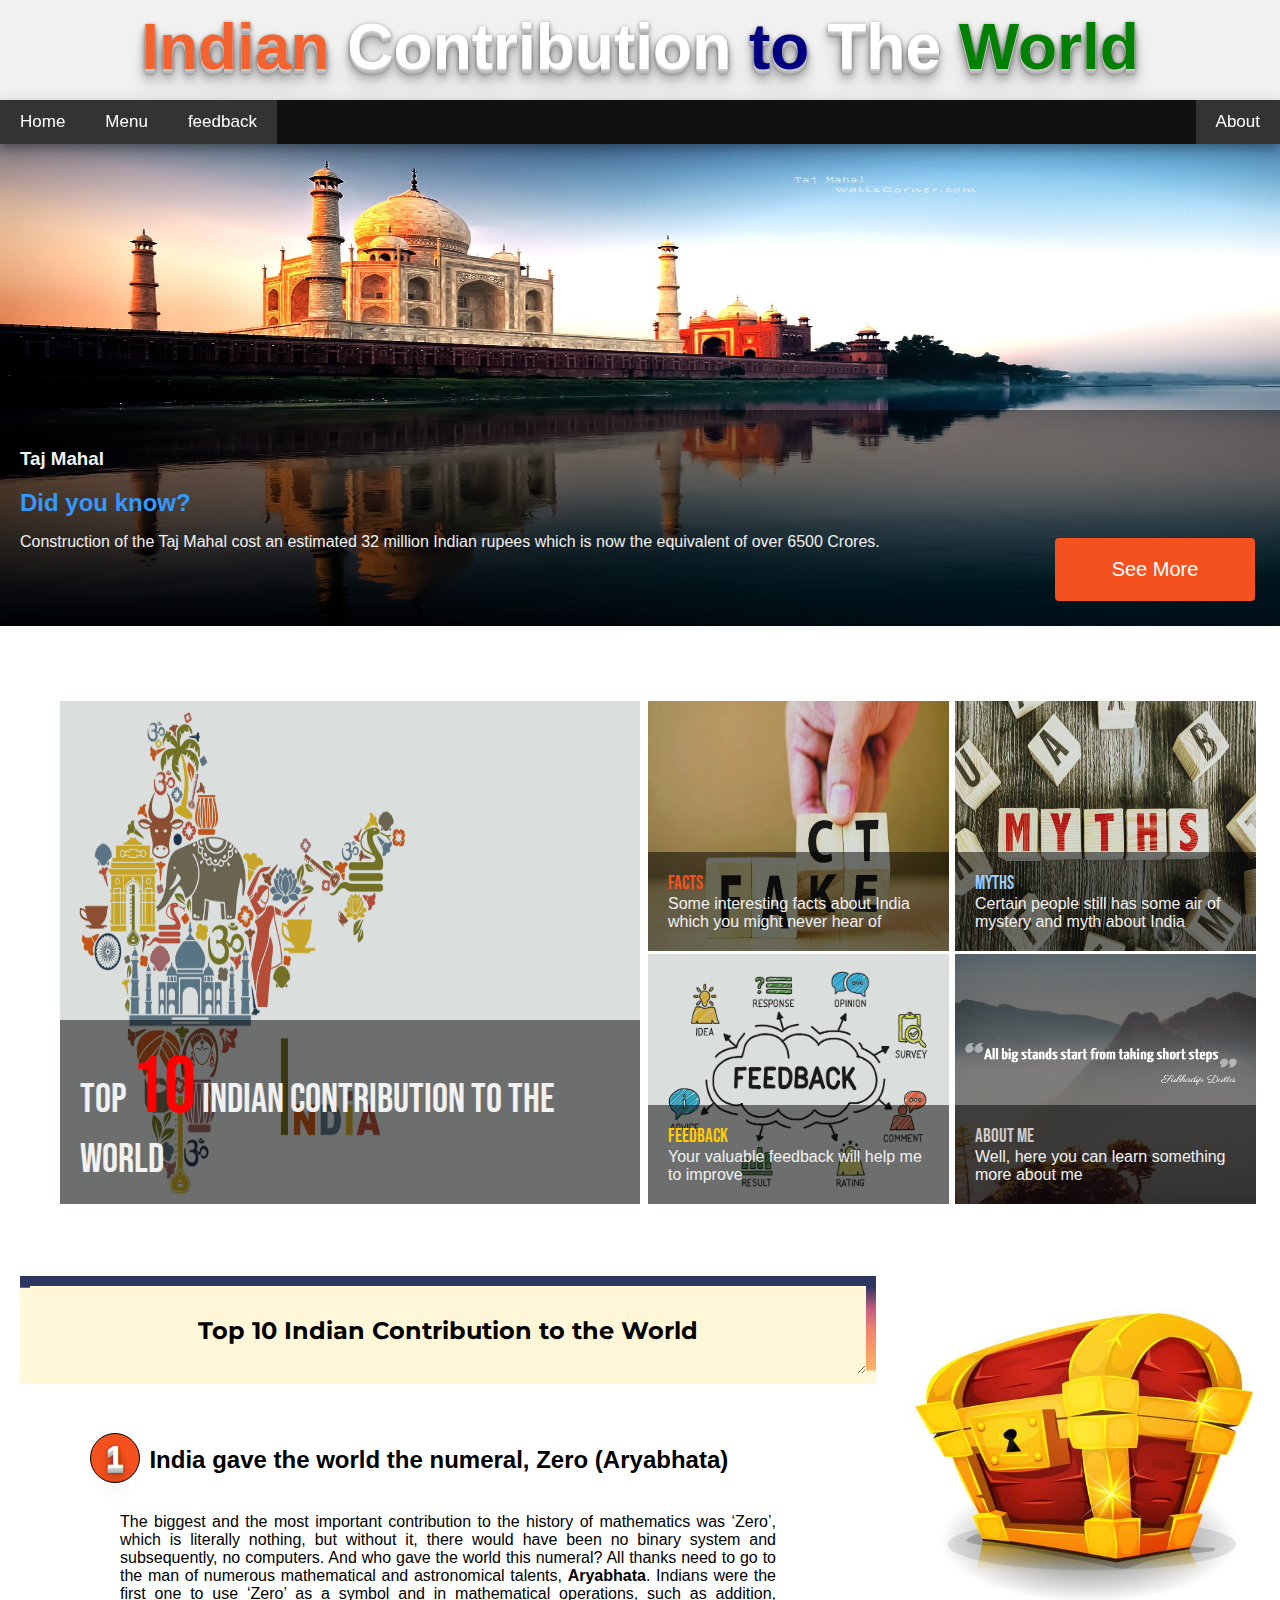
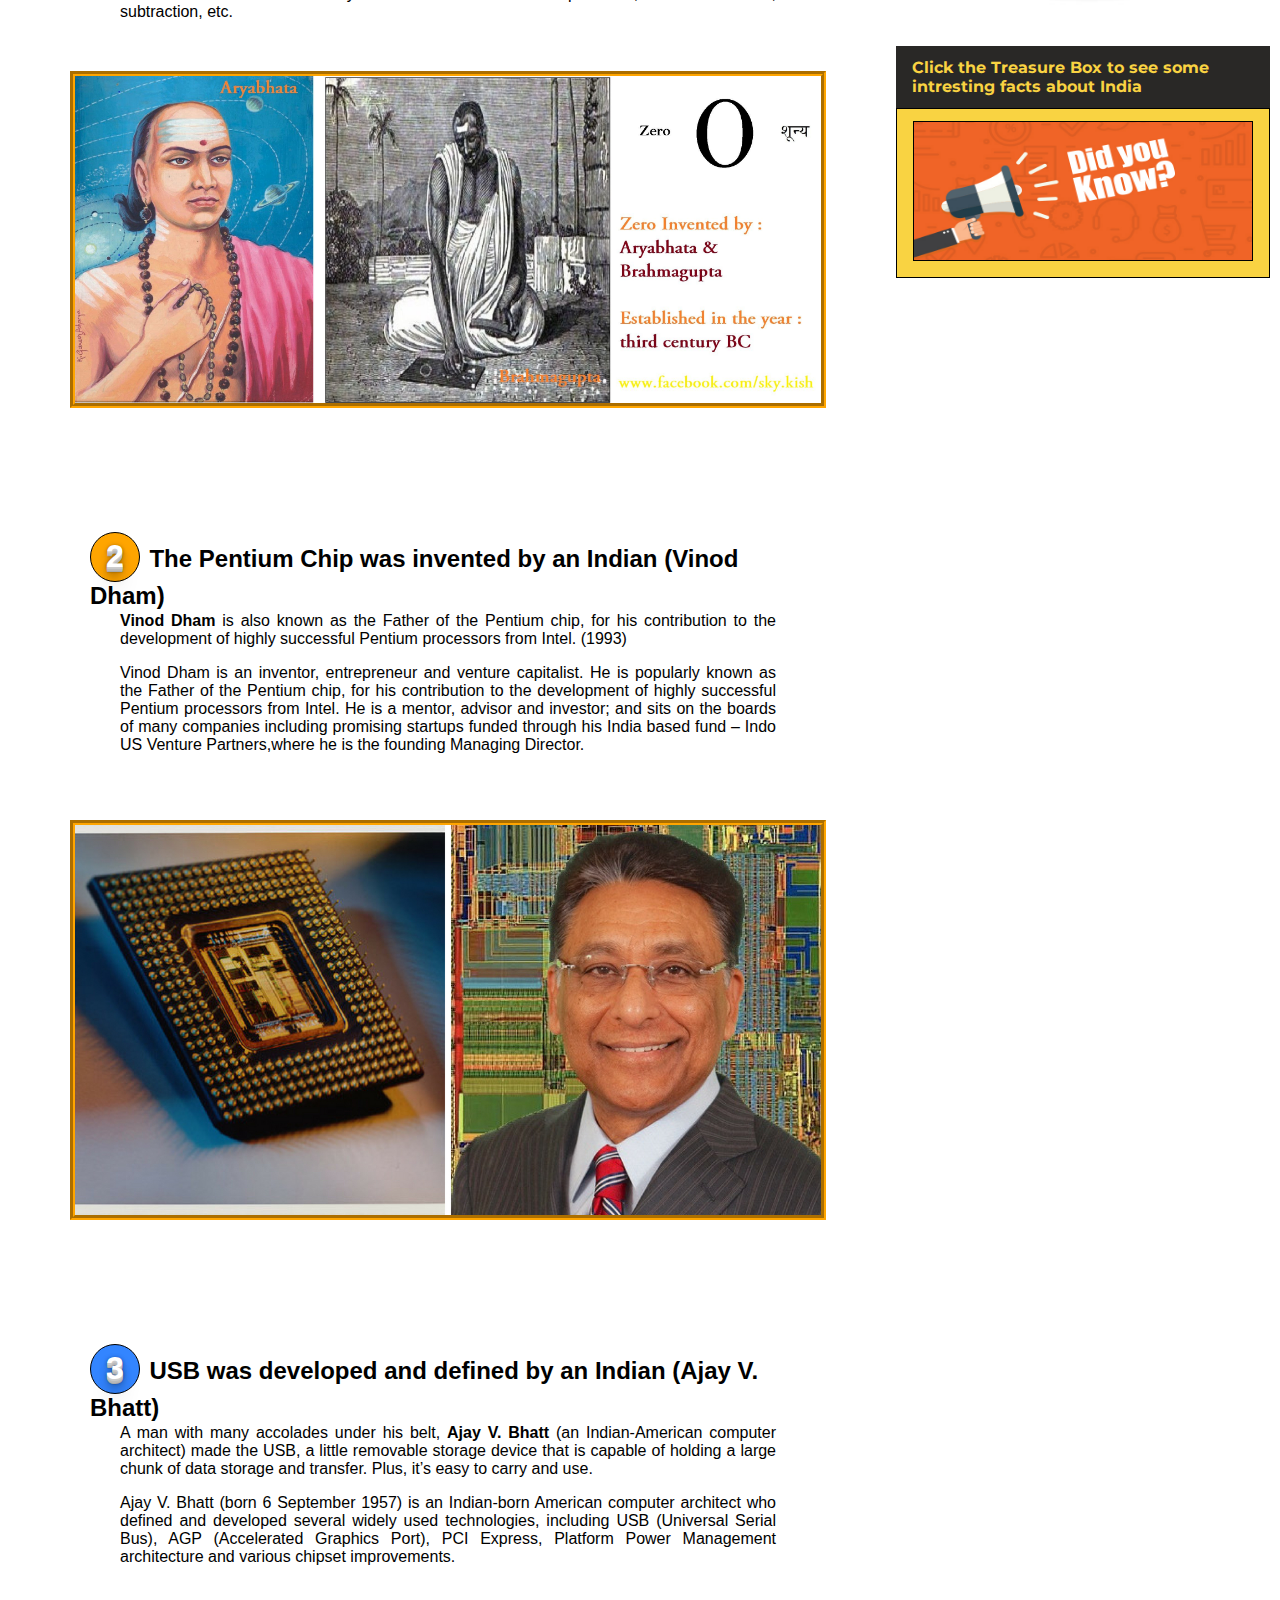
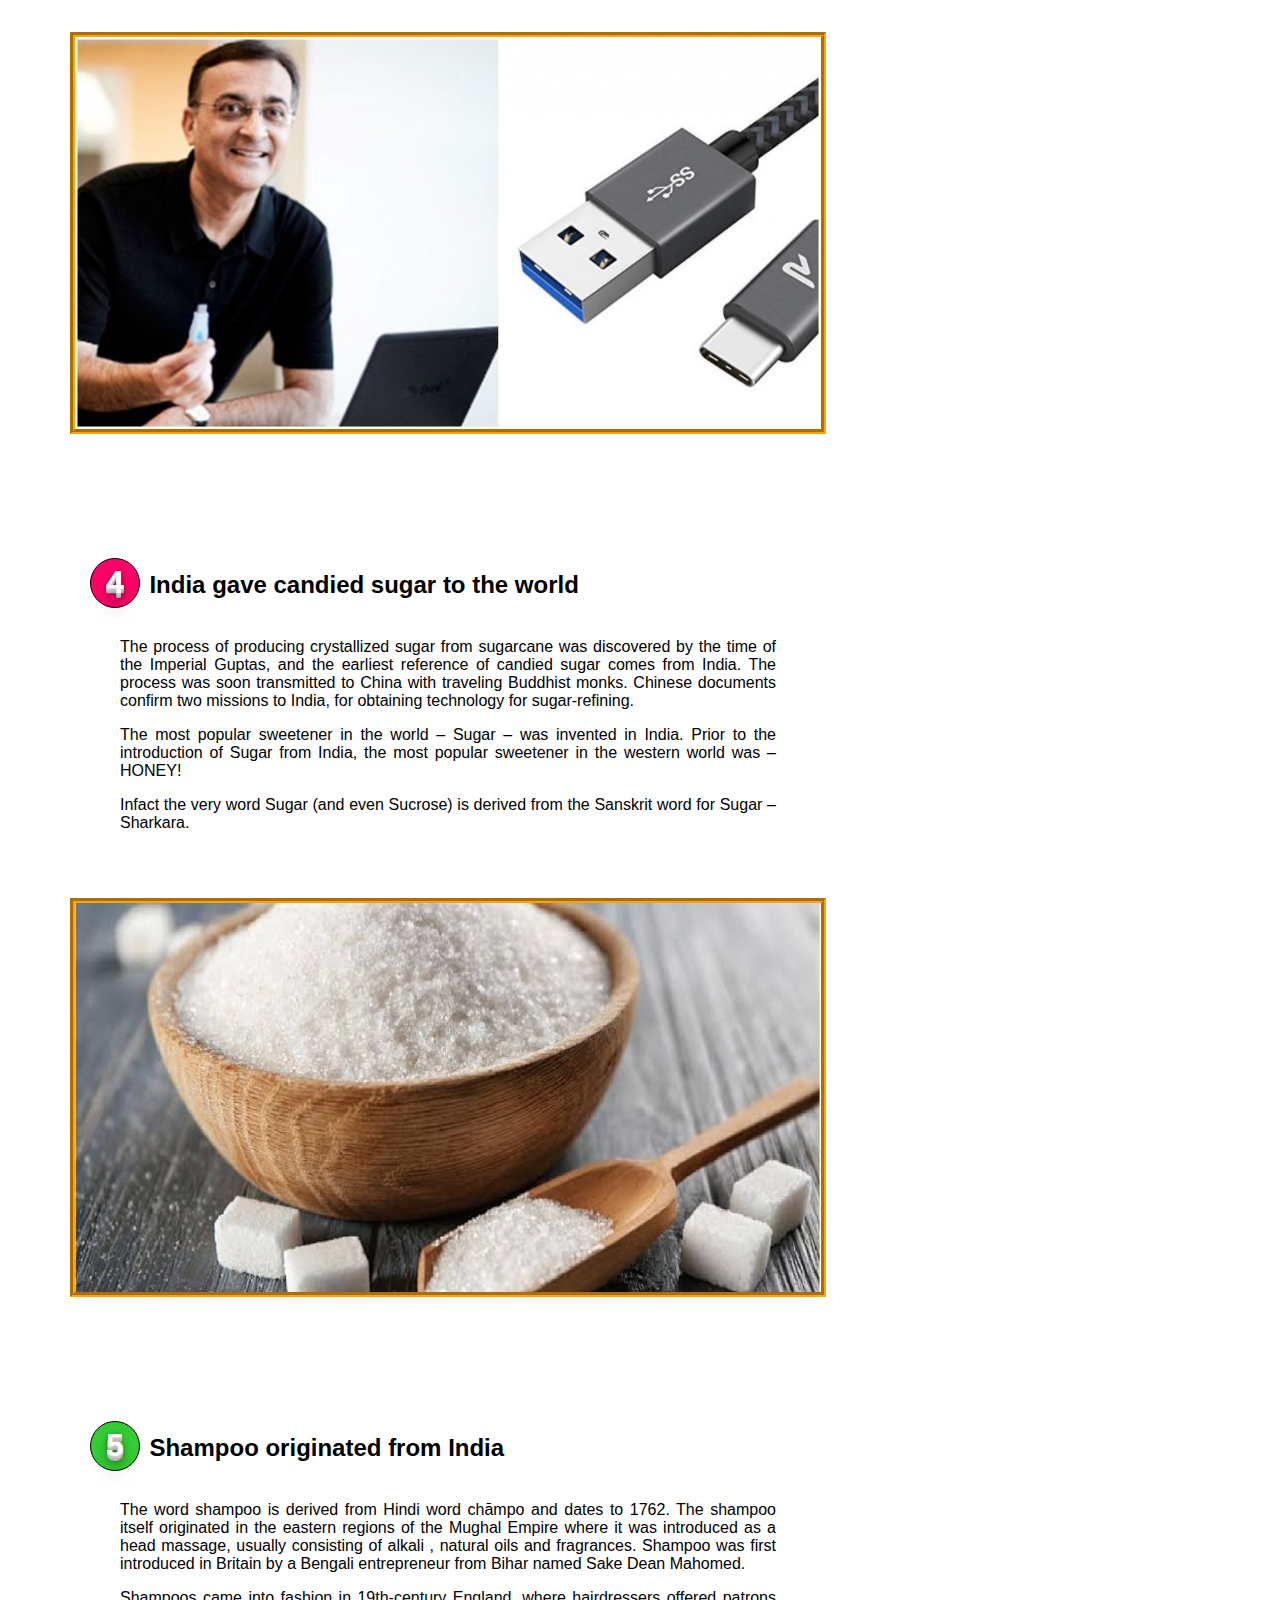
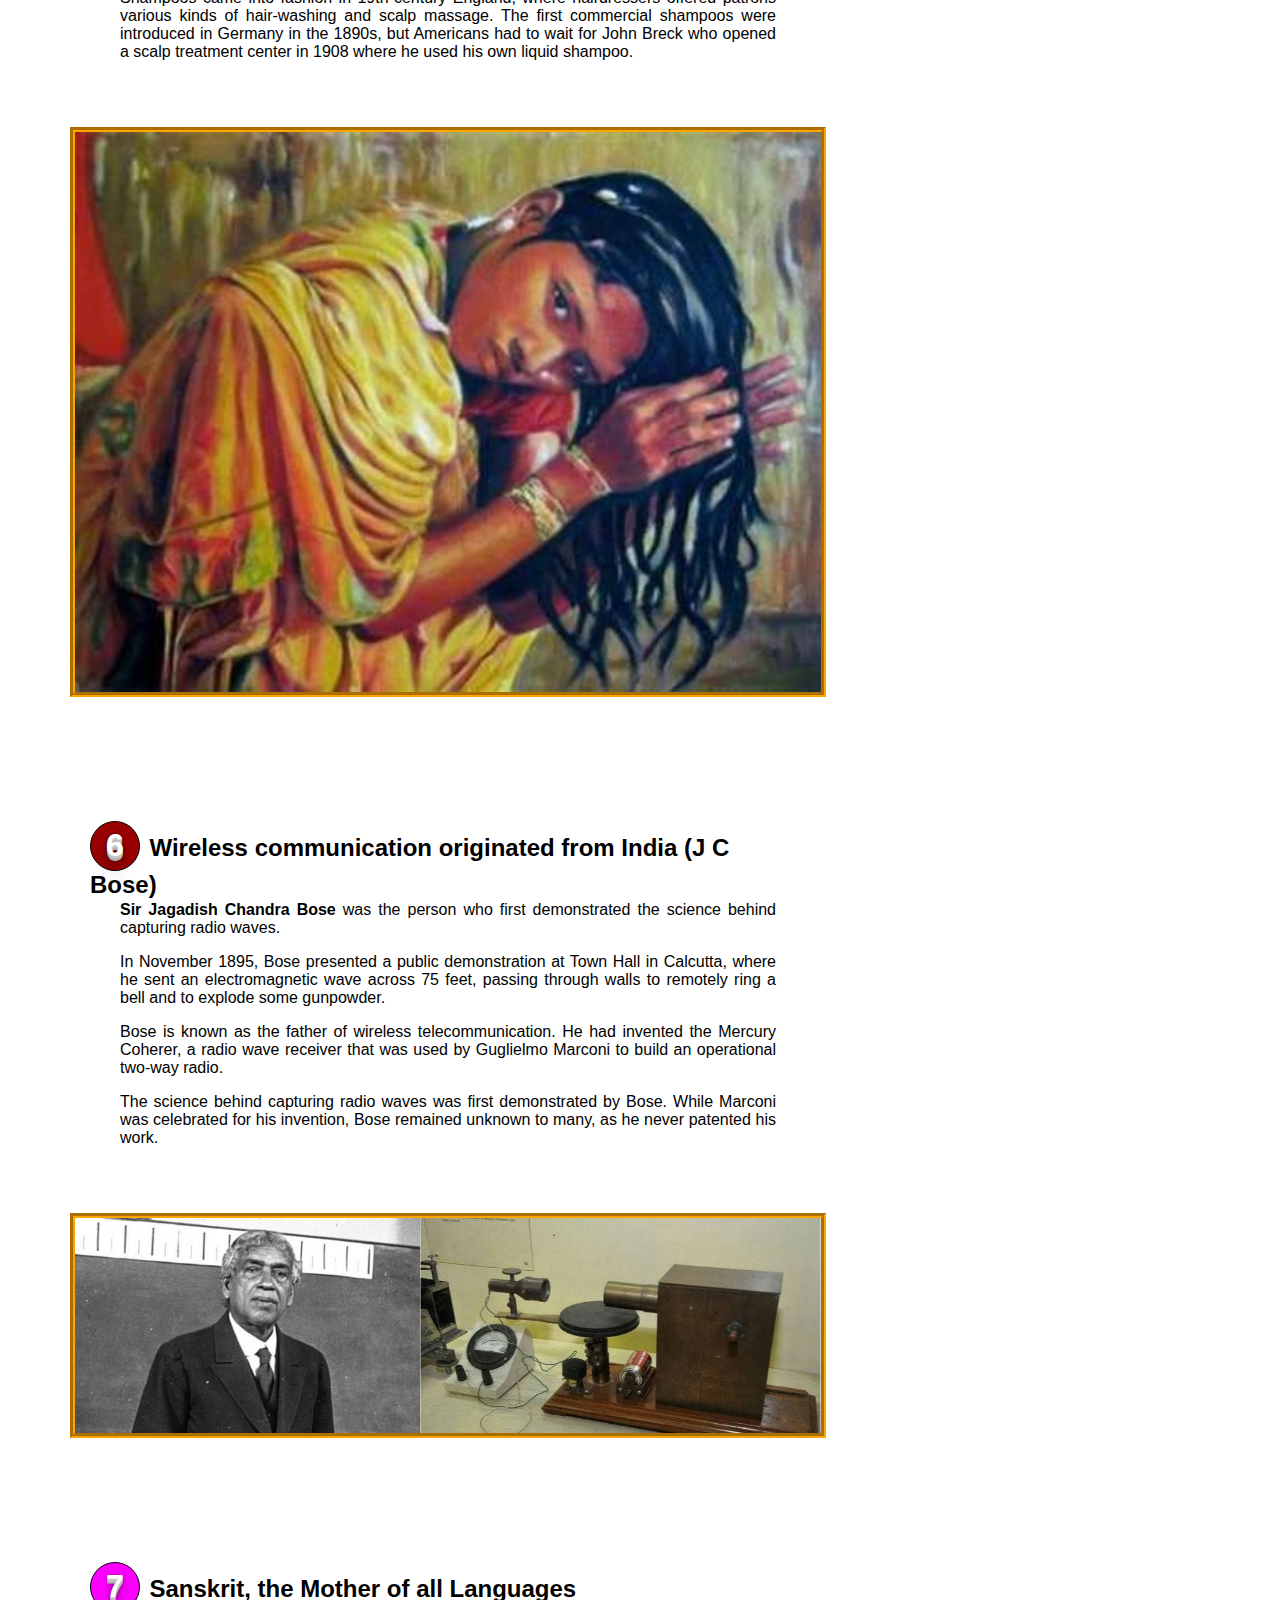
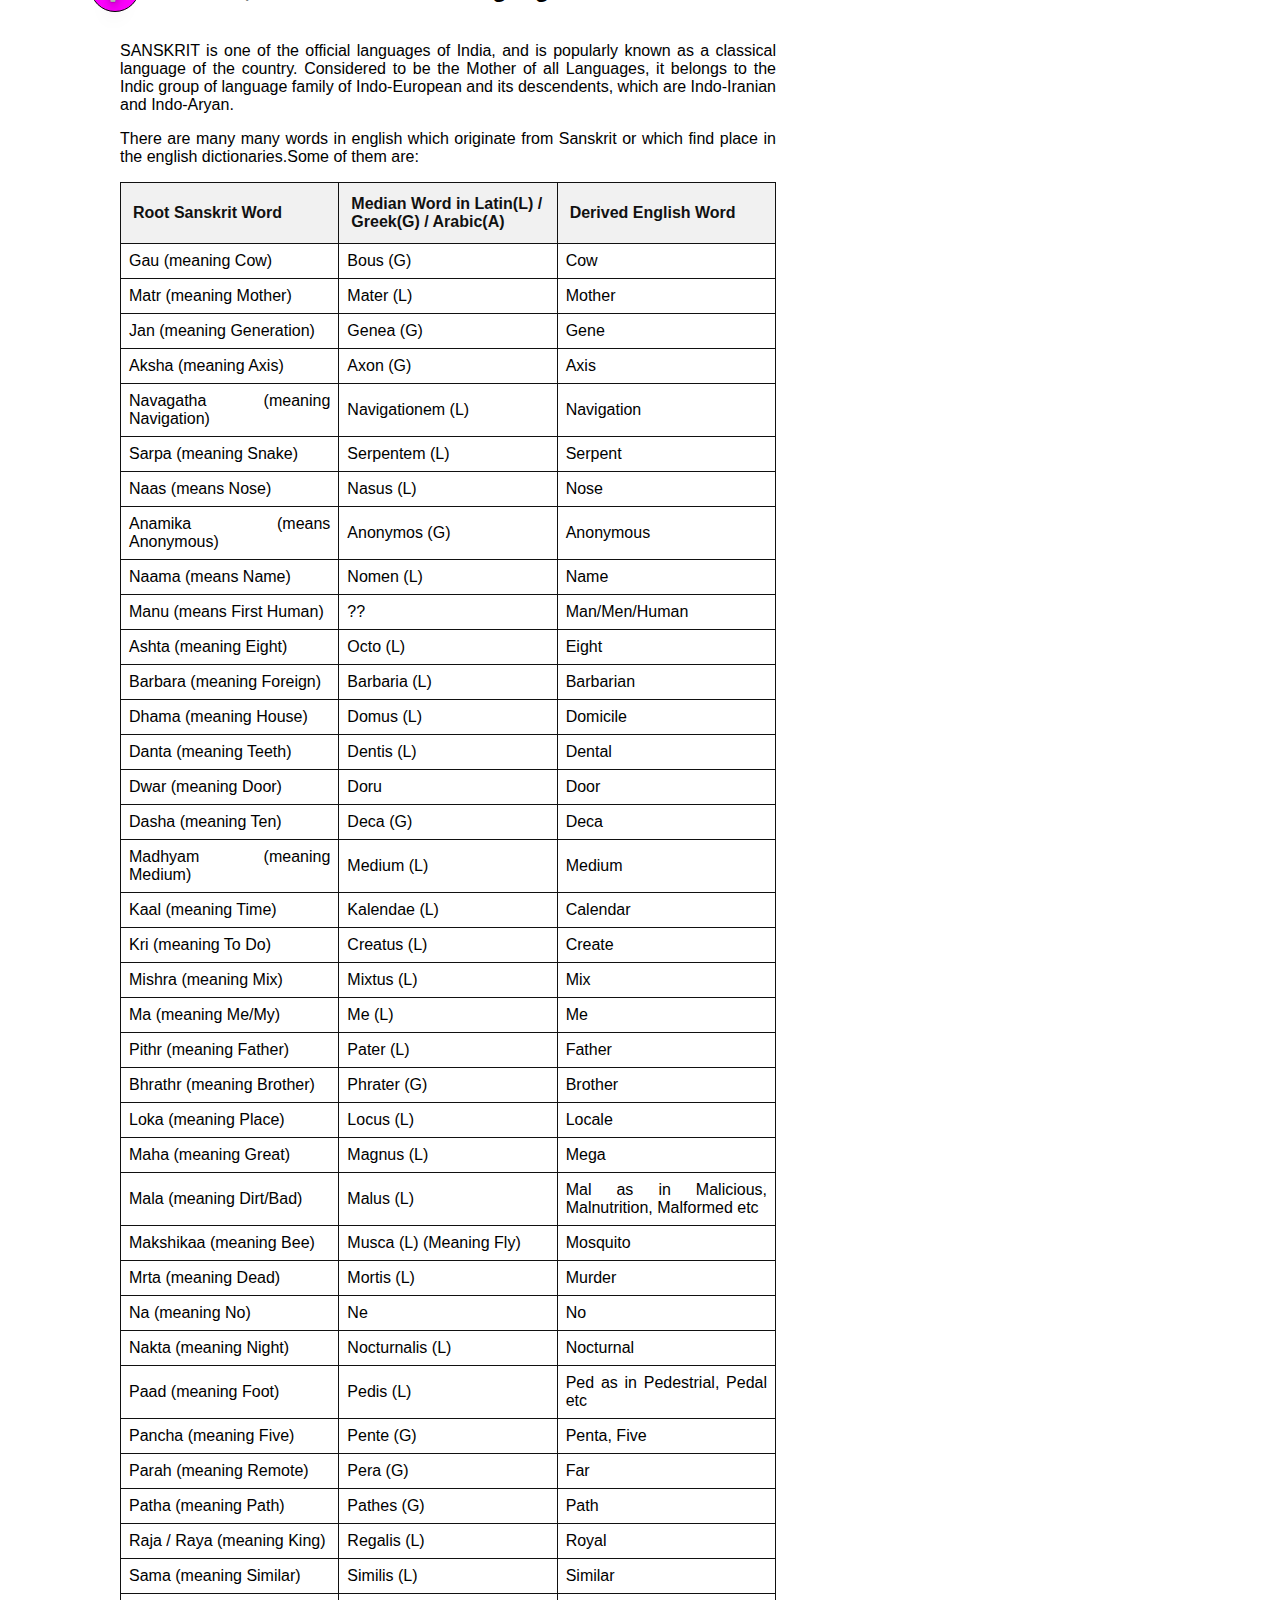
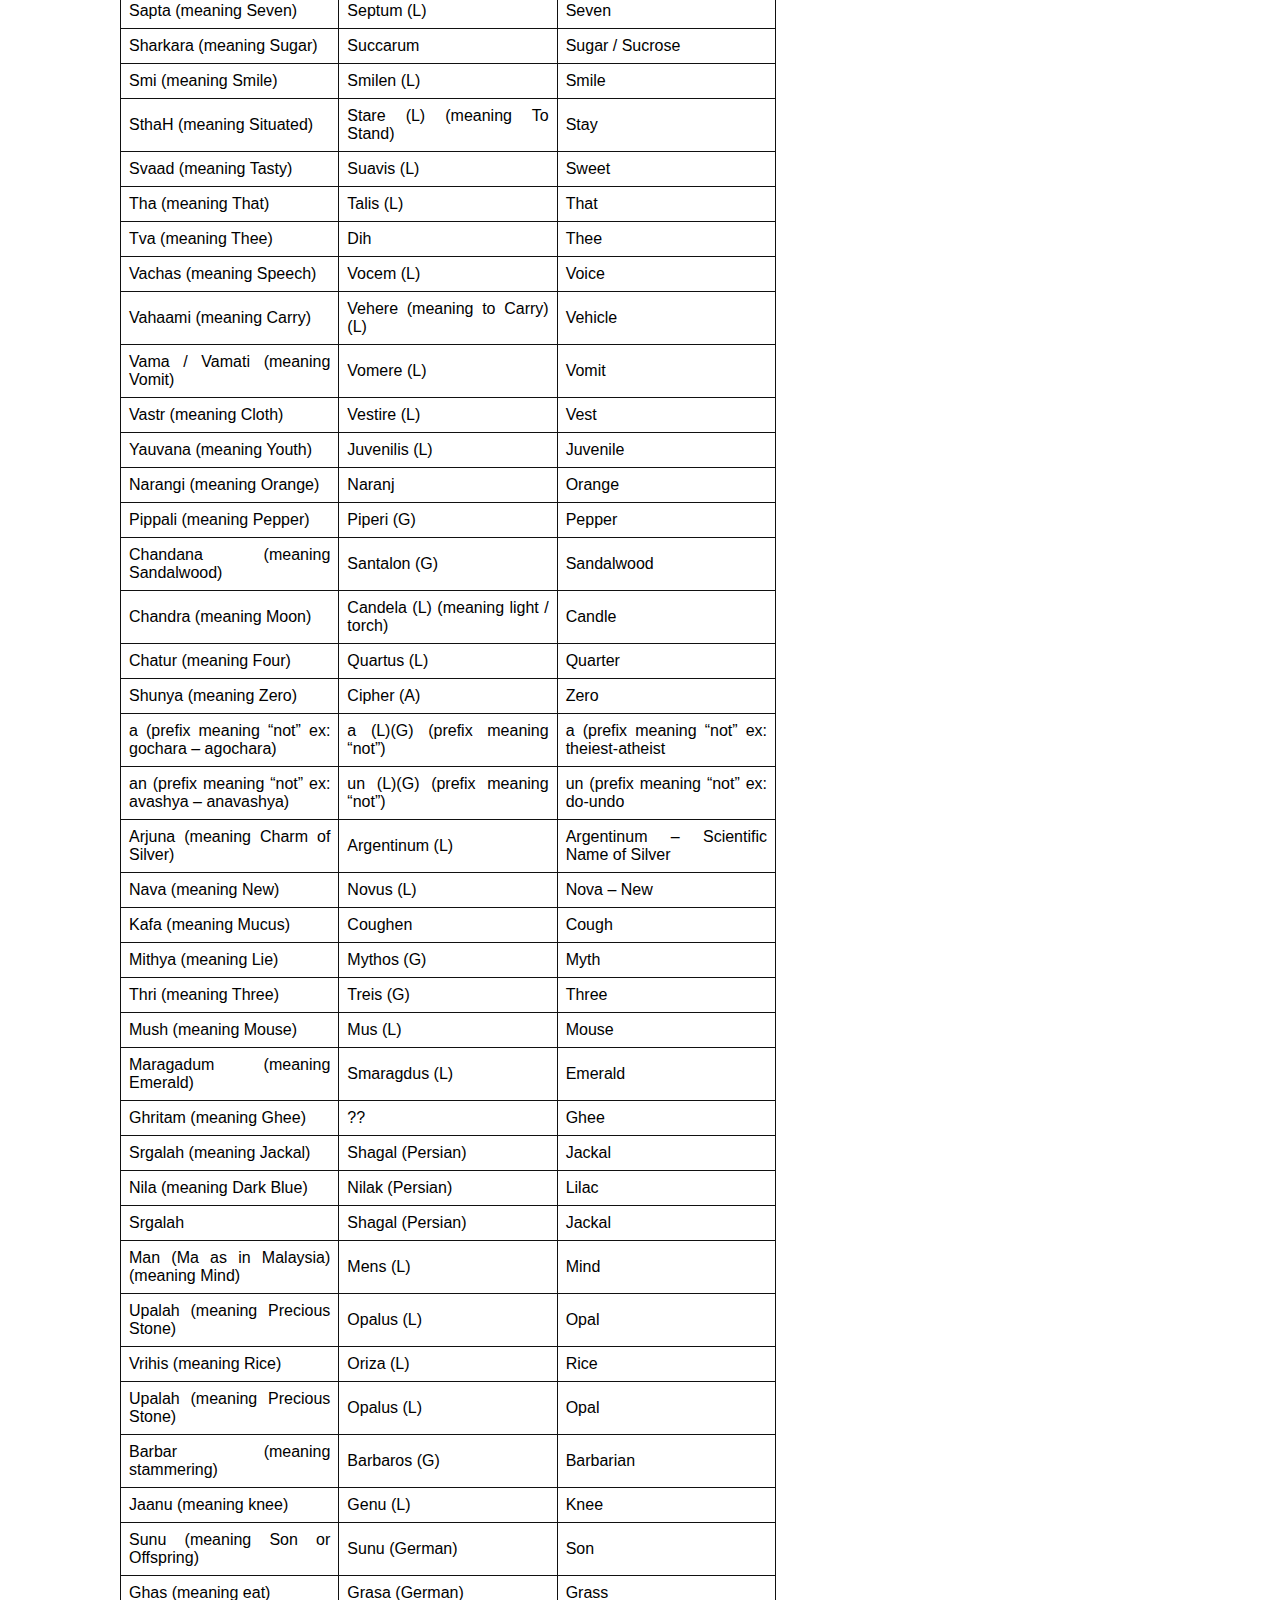
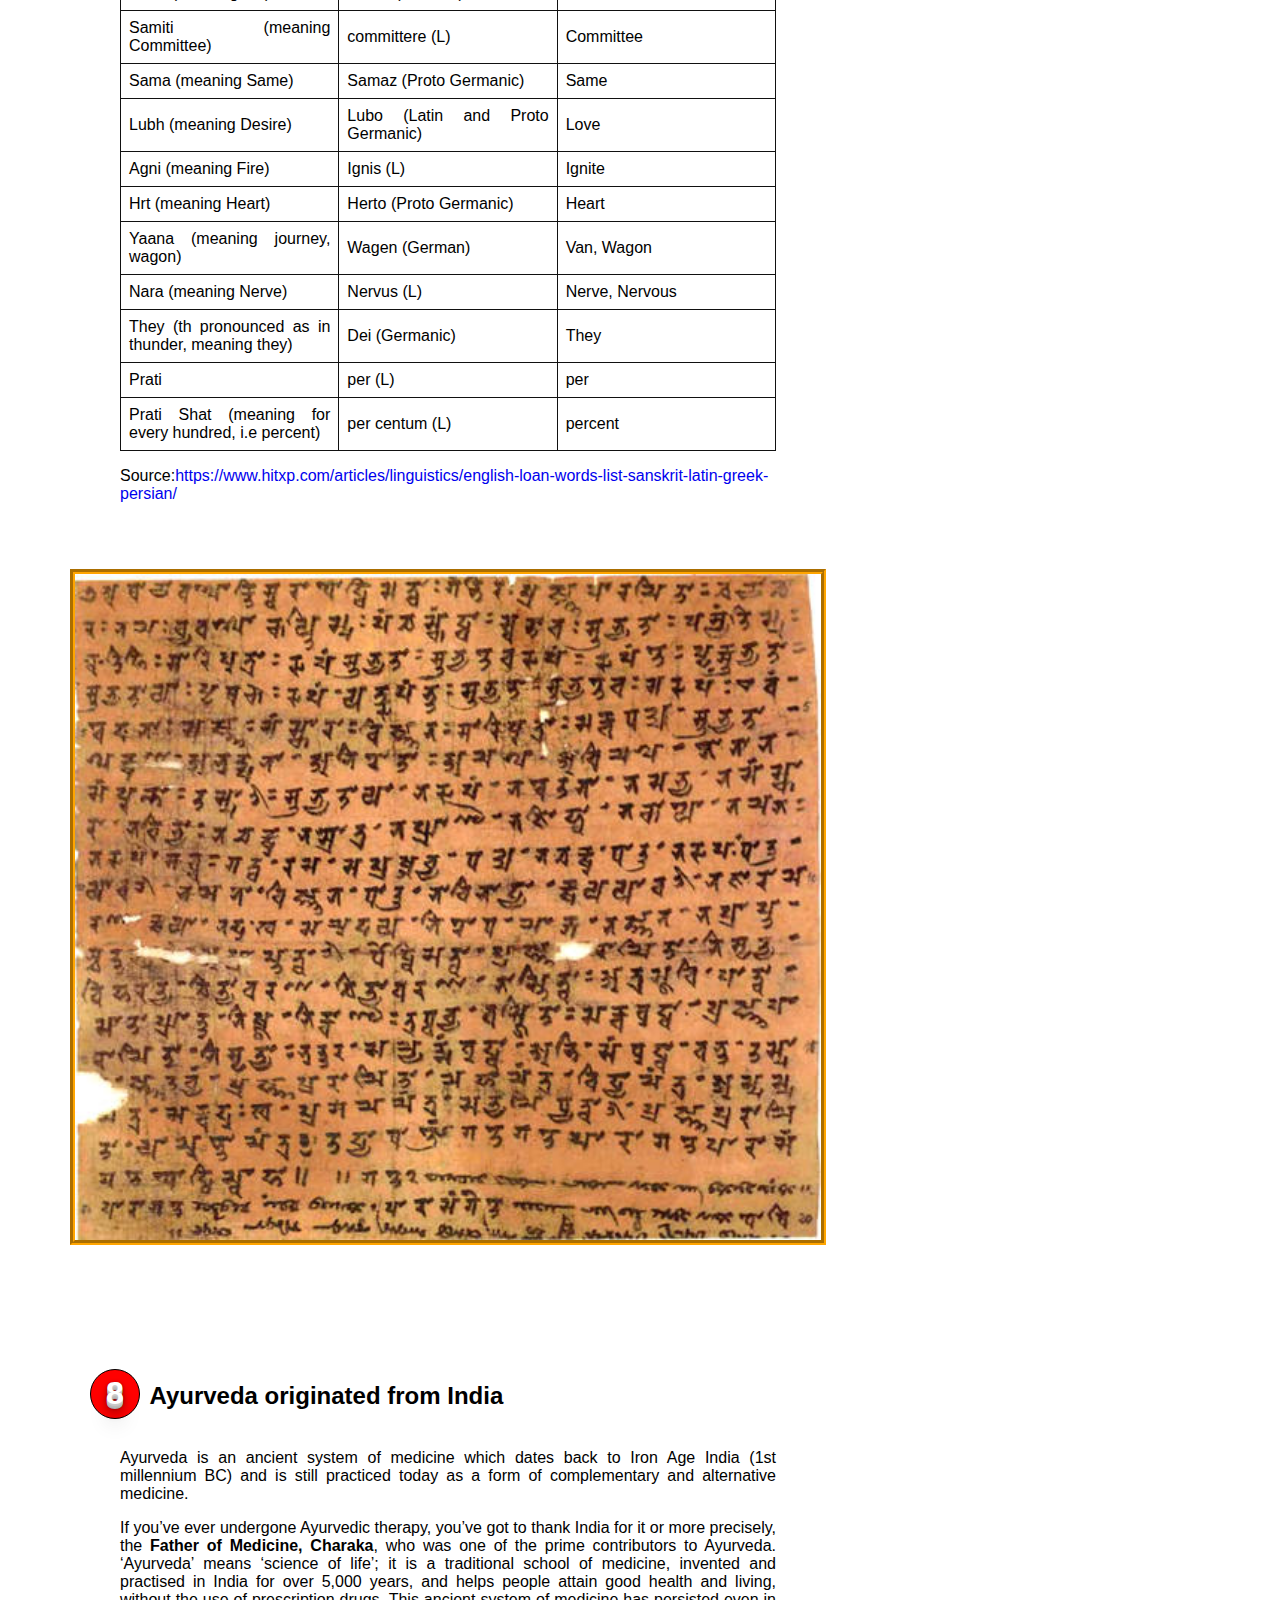
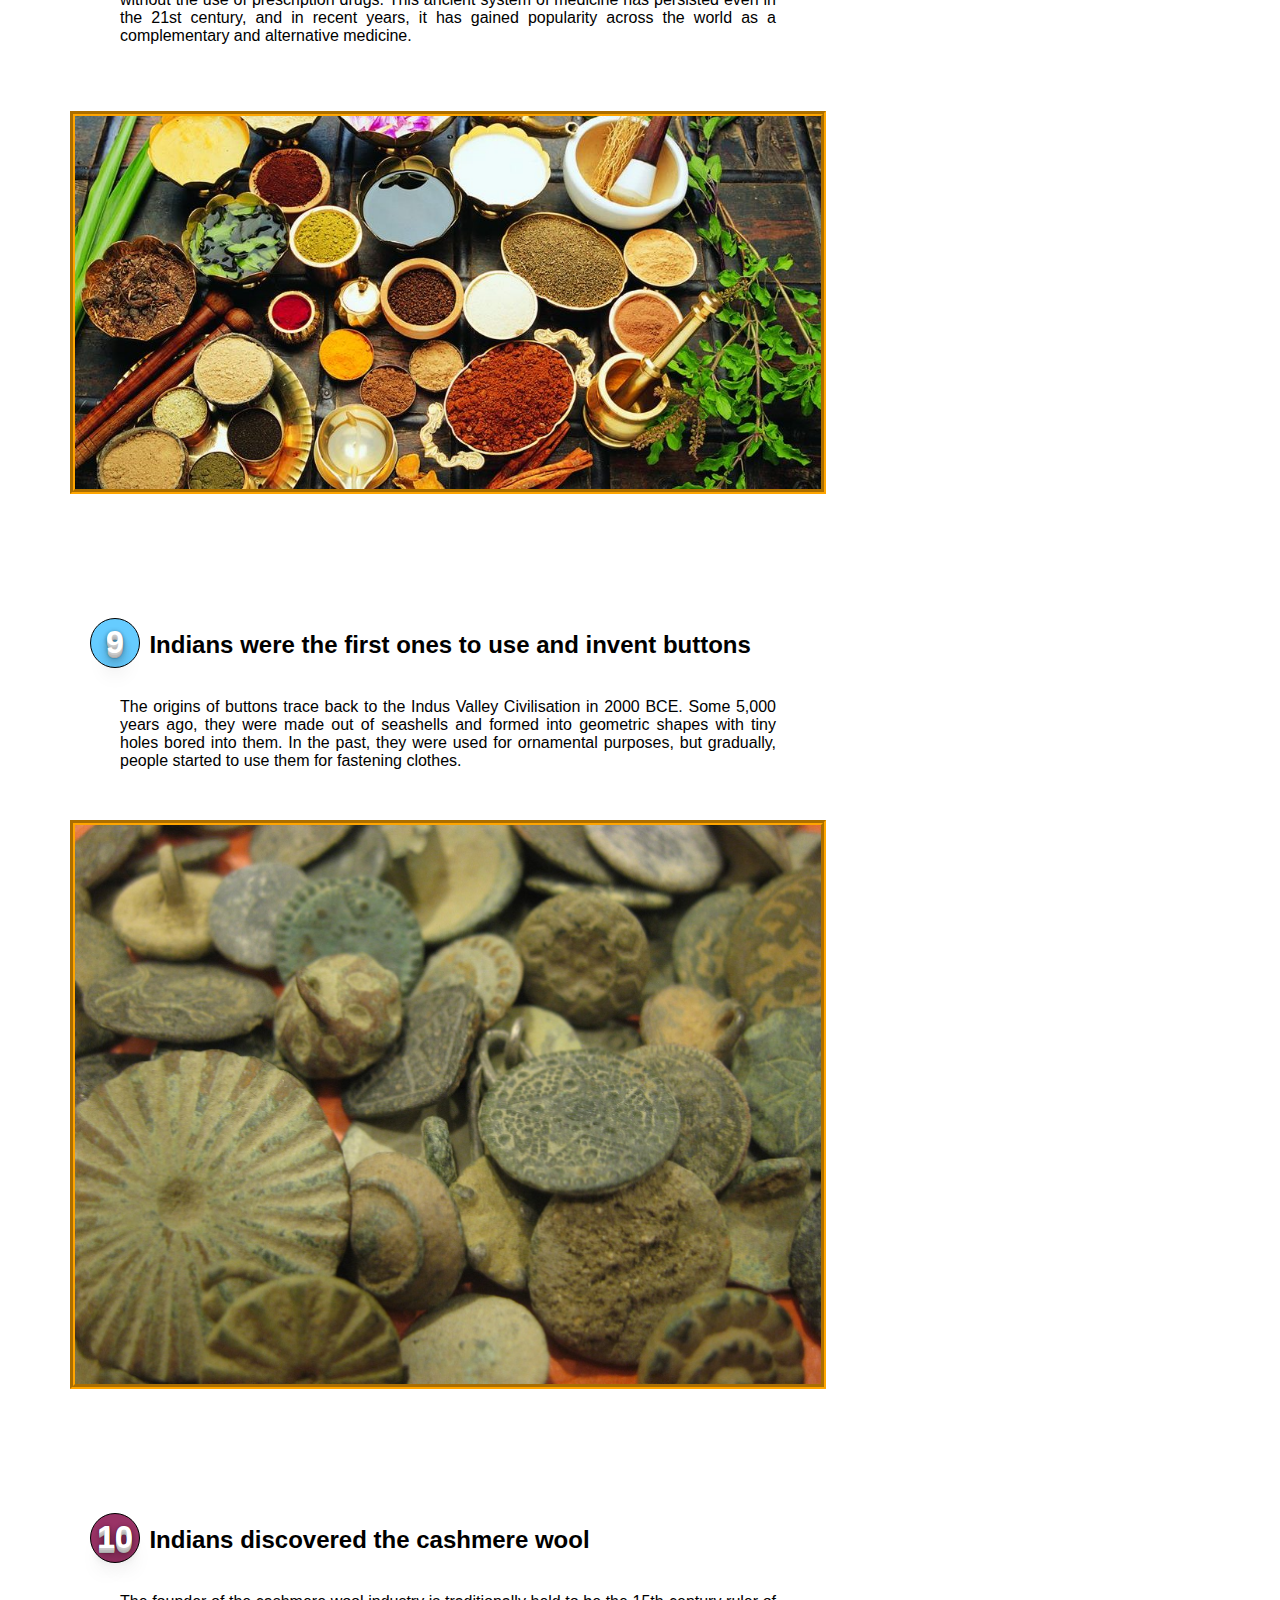
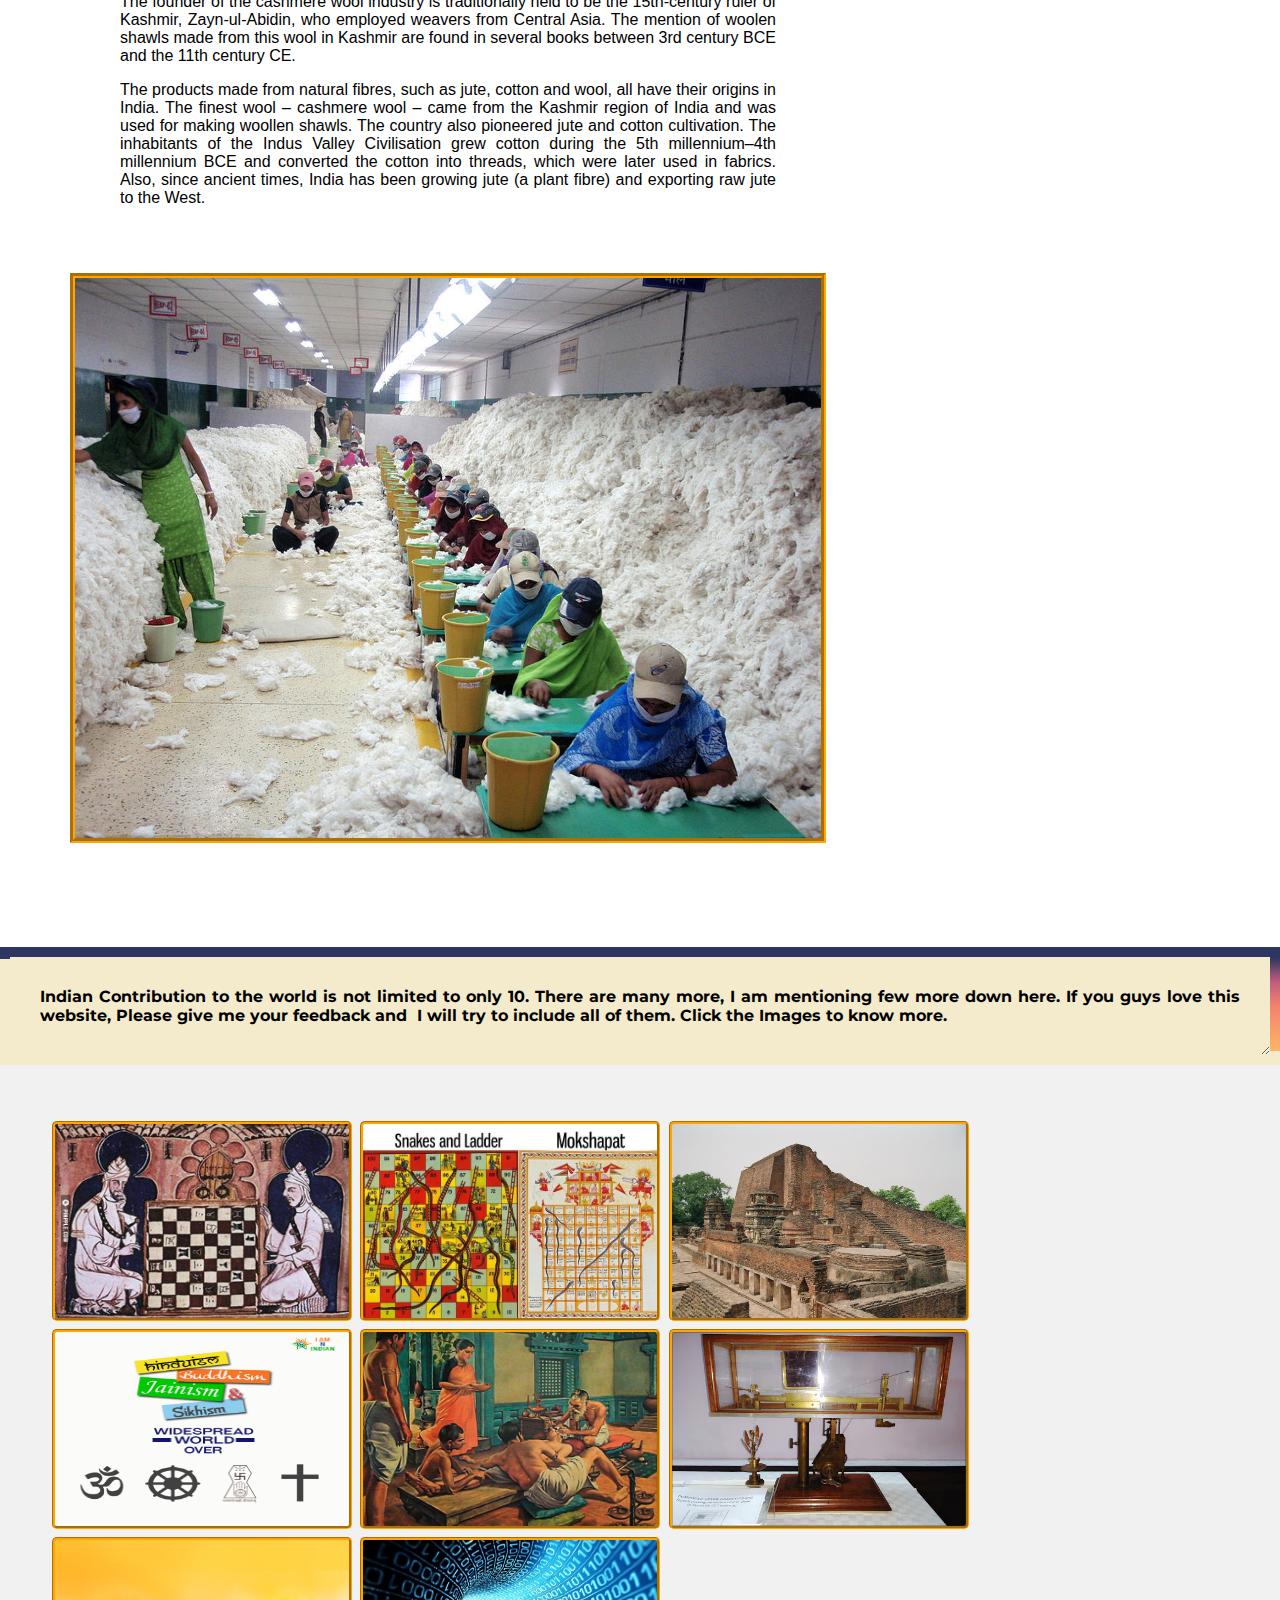
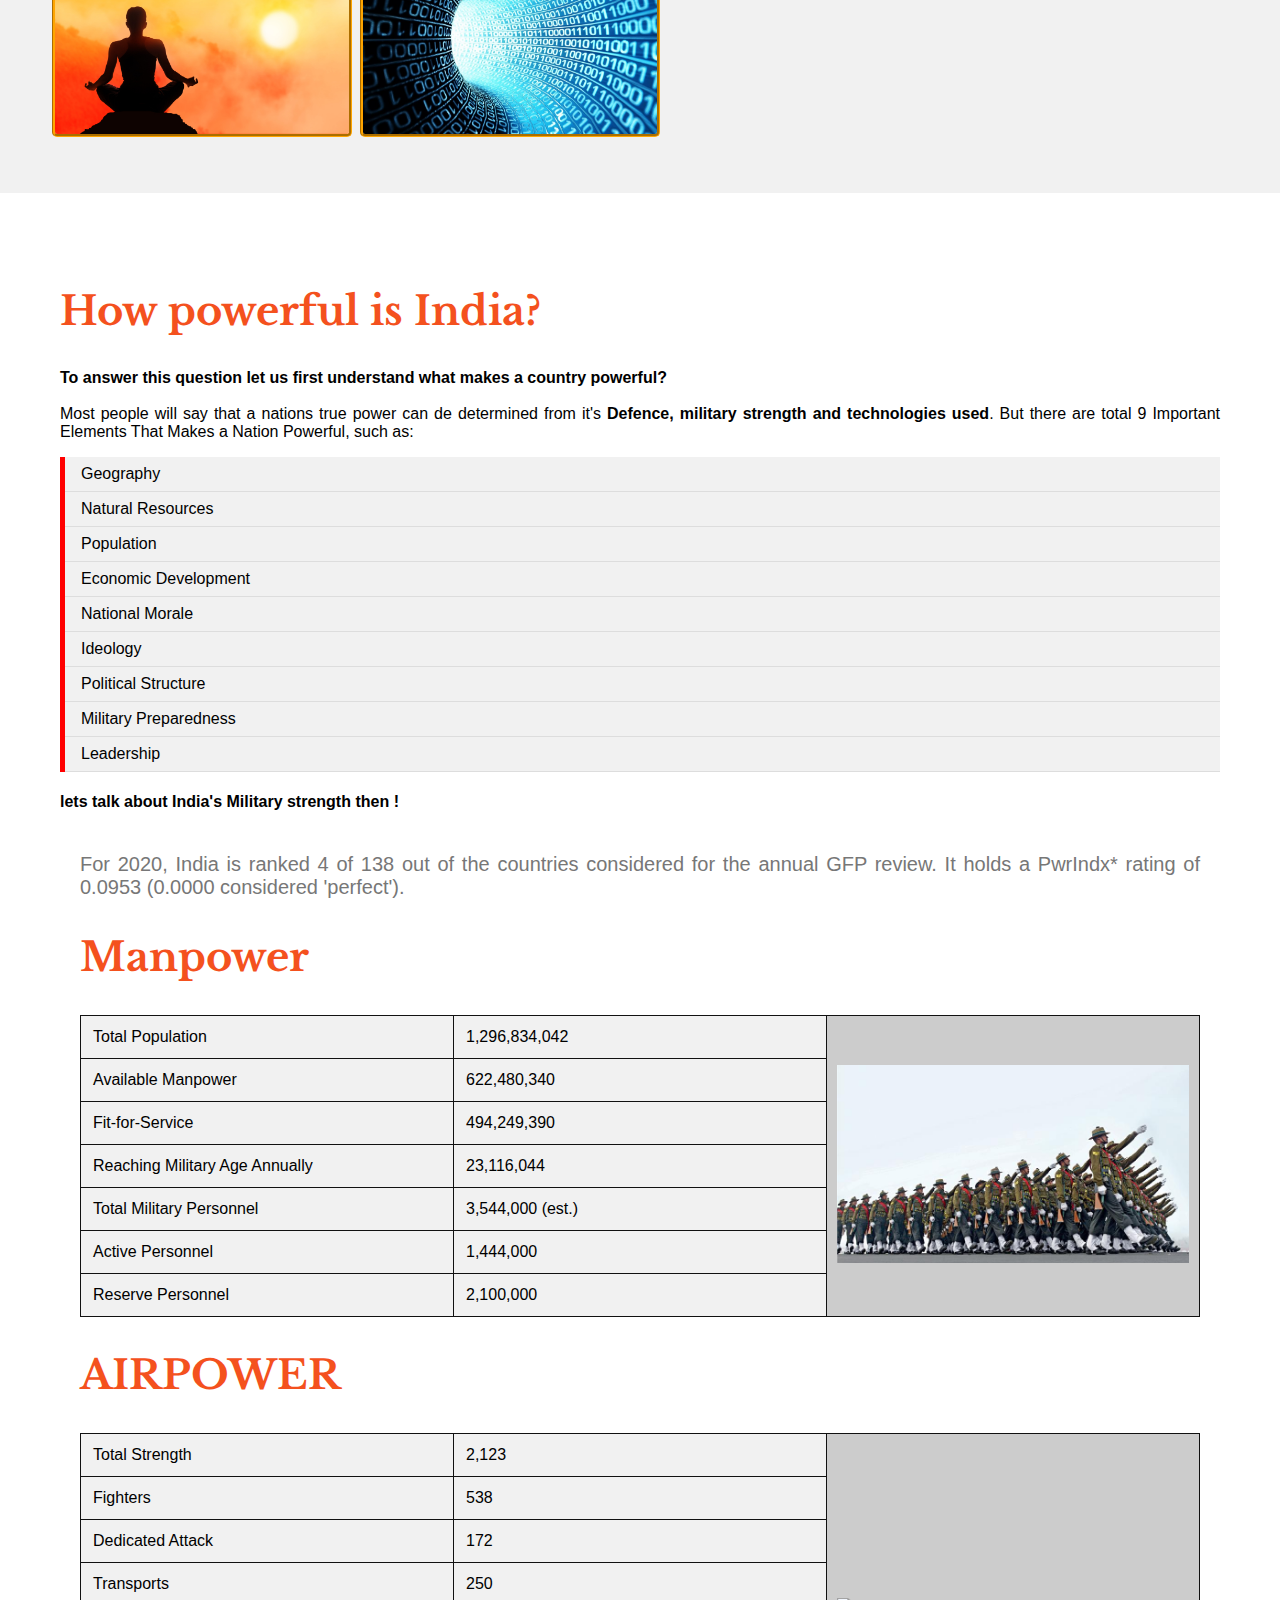
==== commit 8405865c: "updated many bugs" ====
--- a/index.html
+++ b/index.html
@@ -535,7 +535,7 @@
 
   <textarea id="fix27" class="textarea1">Indian Contribution to the world is not limited to only 10. There are many more, I am mentioning few more down here. If you guys love this website, Please give me your feedback and  I will try to include all of them. Click the Images to know more.</textarea>
   <!-- Trigger the Modal -->
-  <div style="padding:50px;"> 
+  <div id="fix46" style=""> 
 <img class="myImg" src="chess.jpg" alt="The game of Chess originated in India">
 <img class="myImg" src="extra2.webp" alt="Snakes and Ladders was inspired from an Indian game called Mokshapat">
 <img class="myImg" src="extra3.jpg" alt="India gave the world its first university - Takshashila University">
@@ -1151,7 +1151,7 @@
        <li> Increasing gap between rich and the poor</li>
        <li> Corrupt Politicians</li>
        </ul>
-       <img id="fix21" src="poverty.jpg" style="">
+       <img id="fix21" src="Poverty.jpg" style="">
        <img id="fix21" src="literacy.jpg" style=""><br><br>
        <p>There are a lot more things to add, I know, but I have done my best, for now, to collect all these data for you, I hope you enjoy reading this and if you are an Indian then you will feel the goosebumps too, as I felt while making it. Though we still have a lot of problems, people go abroad for a job to get paid better, they leave their country but that is not going to stop this country from getting bigger and successful. All this was possible for those fellow people who love their country and their duty more than anything. Salute to all those heroes. </p>
        <h3><span style="color:orange; font-size:2em;">But,</span> India will become the next superpower in the next 15-30 year <u>possibly</u>.</h3> 
--- a/style.css
+++ b/style.css
@@ -554,21 +554,22 @@
  
 }
 .res_nav img {
-  height: 196px;
+  height: 200px;
 
 }
 .res_nav_div {
-  float: left;
-  width: 50%;
-   position: relative;
+ float: left;
+    width: 47%;
+    position: relative;
     height: 200px;
-    padding: 4px 4px 0 4px;;
+    /* padding: 4px 4px 0 4px; */
+    margin: 5px;
 }
 .res_nav_div_block {
   position: absolute;
   bottom: 0;
   background-color: rgb(0,0,0,0.5);
-  width: 194.5px;
+  width: 100%;
   color: #fff;
   padding: 5px;
   font-size: 12.38px;
@@ -1004,4 +1005,6 @@
 #contact{padding:120px 90px; background:#000; height:400px; color:#fff;}
 #fix43{float:left; width:30%; padding:10px; color:#777;}
 #fix44{float:left; width:45%; padding:10px;}
-#fix45{float:left; width:25%; padding:10px;}+#fix45{float:left; width:25%; padding:10px;}
+#fix46{padding:50px;}
+#fix47{font-size: 18px; font-weight: 500; text-transform: uppercase; padding-top: 10px; color: #222;}--- a/responsive.css
+++ b/responsive.css
@@ -1,86 +1,93 @@
 /* Extra small devices (phones, 600px and down) */
-@media only screen and (max-width: 600px) {
+
+@media screen and (max-width: 424px) and (min-width: 325px) {
+
+#fix36 {width: 300px;left: 30px;}
+.card {width: 24.1%;}
+
+}
+@media only screen and (max-width: 425px) {
   .header {
-  		height:120px; padding: 20px;
+      height:120px; padding: 20px;
   }
   .hit-the-floor {
-		font-size: 2.5em;
+    font-size: 2.5em;
   }
   #fix2 {
-  	display: none;
+    display: none;
   }
   .button{
-  	display: none;
+    display: none;
   }
   .slideshow-block p{
-  	font-size: 12px;
+    font-size: 12px;
   }
   .slideshow-block span{
-  	font-size: 15px;
+    font-size: 15px;
   }
   .slideshow-container {
-  	height:360px;
+    height:360px;
   }
   .slideshow-container img{
-  	height: 360px;
+    height: 360px;
   }
   #nav {
-  	display: none;
+    display: none;
   }
   .leftcolumn1{
-  	float: none;
-  	width: 100%;
-  	padding: 0;
-  	padding-top: 25px;
+    float: none;
+    width: 100%;
+    padding: 0;
+    padding-top: 25px;
   }
   .rightcolumn1{
-  	float: none;
-  	width: 100%;
-  	padding: 10px;
-  	position: static;
+    float: none;
+    width: 100%;
+    padding: 10px;
+    position: static;
 
   }
   .description{
-  	padding: 0;
-  	padding-top: 20px;
-  }
-  #flextable {
-  	font-size: 14px;
-  }
+    padding: 0;
+    padding-top: 20px;
+  }
+  /*#flextable {
+    font-size: 14px;
+  }*/
 #link {
-	font-size: 12px;
-	}
+  font-size: 12px;
+  }
 
 body {
-	font-size: 12px;
+  font-size: 12px;
 }
 #fix4{
-	padding: 0;
-	height: auto;
+  padding: 0;
+  height: auto;
 }
 #fix4 span {
-	font-size: 14px;
+  font-size: 14px;
 }
 #fix5{
-	display: none;
+  display: none;
 }
 
 .fix7{
-	padding-top: 20px;
+  padding-top: 20px;
 }
 .textarea {
-	font-size: 16px;
+  font-size: 16px;
 }
 
 #fix8 {
-	padding-top: 10px;
+  padding-top: 10px;
   padding: 25px;
 }
 #fix27 {
-	height:220px;
+  height:220px;
 }
 .fix9{
-	padding: 20px;
+  padding: 20px;
   font-size: 12px;
 }
 .fix9 h2 {
@@ -198,7 +205,7 @@
 #fix41{font-size:16px;}
 #fix42{font-size: 0px;}
 .card{
-      width: 25%;
+      width: 23%;
     height: 100px;
 }
 .card img{
@@ -208,6 +215,8 @@
 #fix43{float: none;width: 100%;}
 #fix44{float: none;width: 100%;}
 #fix45{float: none;width: 100%;}
+#fix46{padding: 25px;}
+#fix47{font-size: 11px;}
 }
 
 /* Small devices (portrait tablets and large phones, 600px and up) */
@@ -223,16 +232,16 @@
 /* Large devices (laptops/desktops, 992px and up) */
 @media only screen and (min-width: 992px) {
   #fix1 {
-  	display: none;
+    display: none;
   }
   #nav02{
-  	display: none;
+    display: none;
   }
   #fix3 {
-  	display: none;
+    display: none;
   }
   #fix6{
-  	display: none;
+    display: none;
   }
   #fix30{
     display: none;
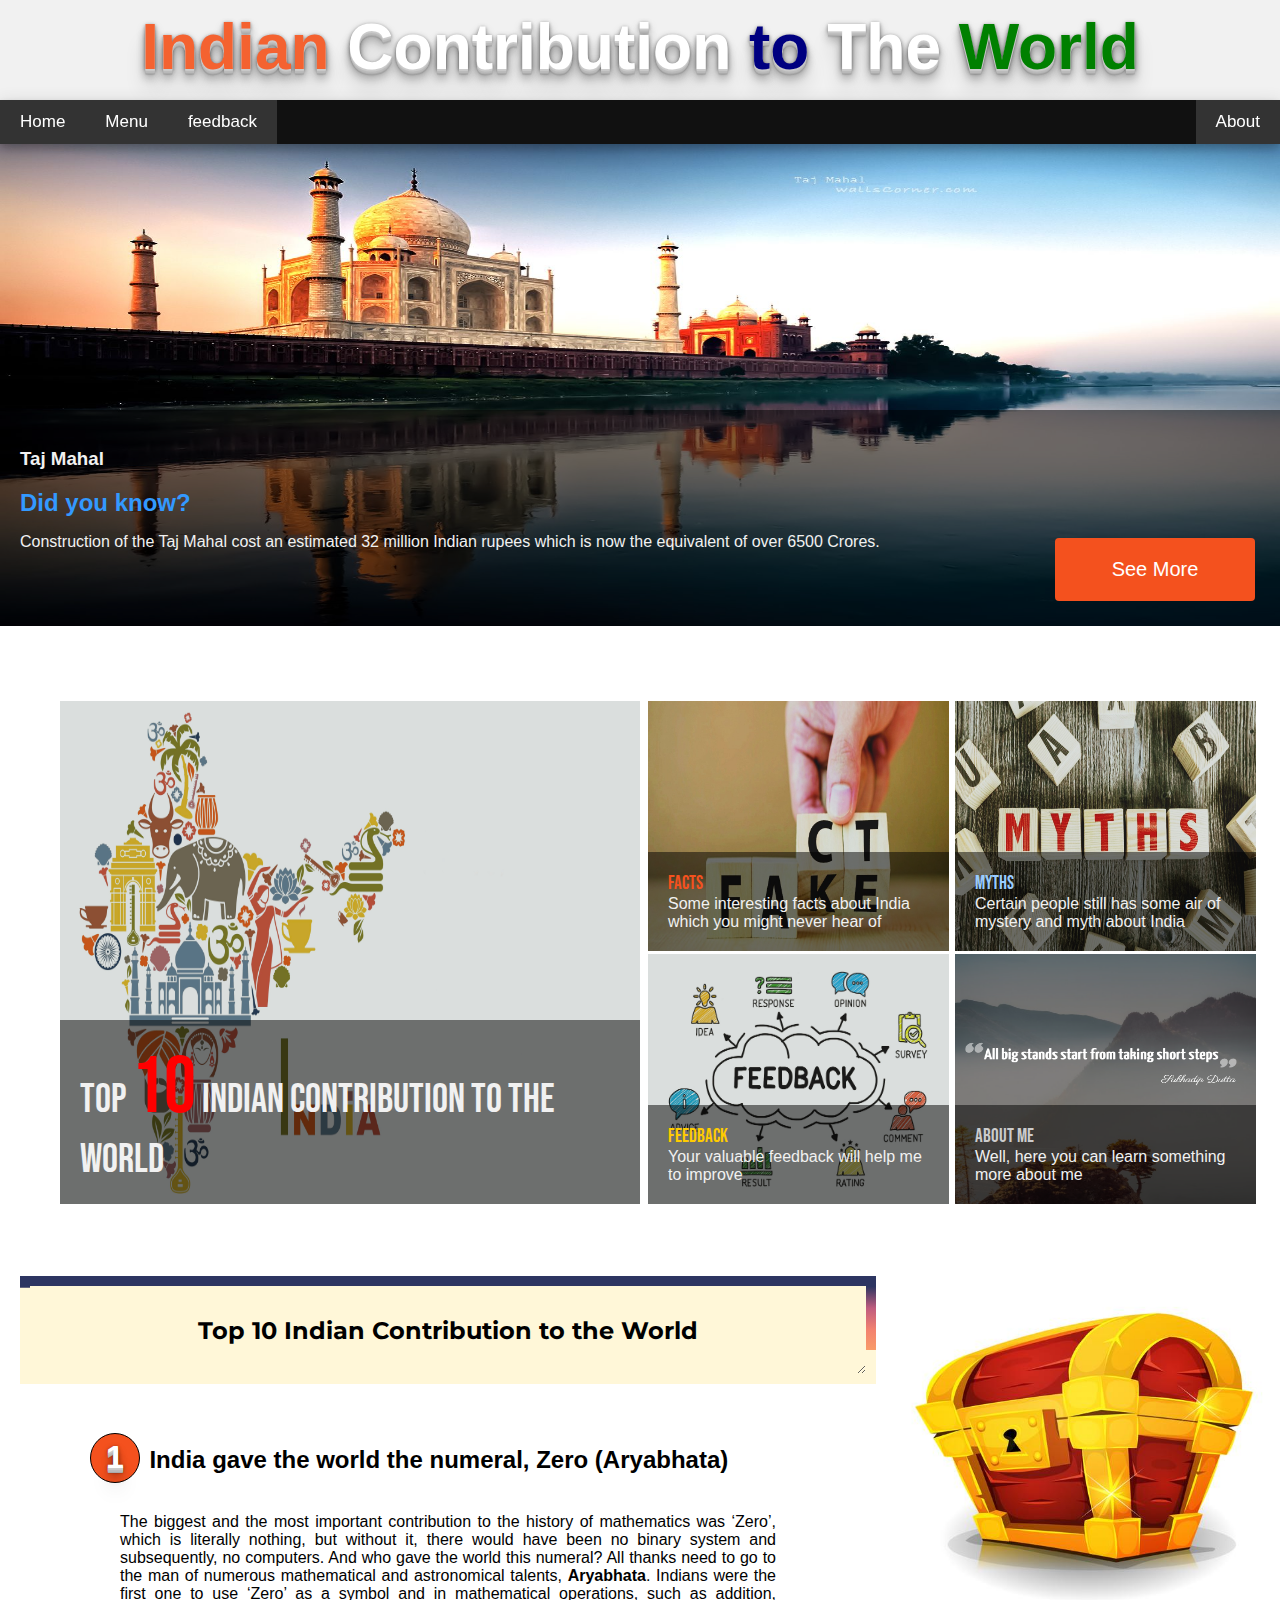
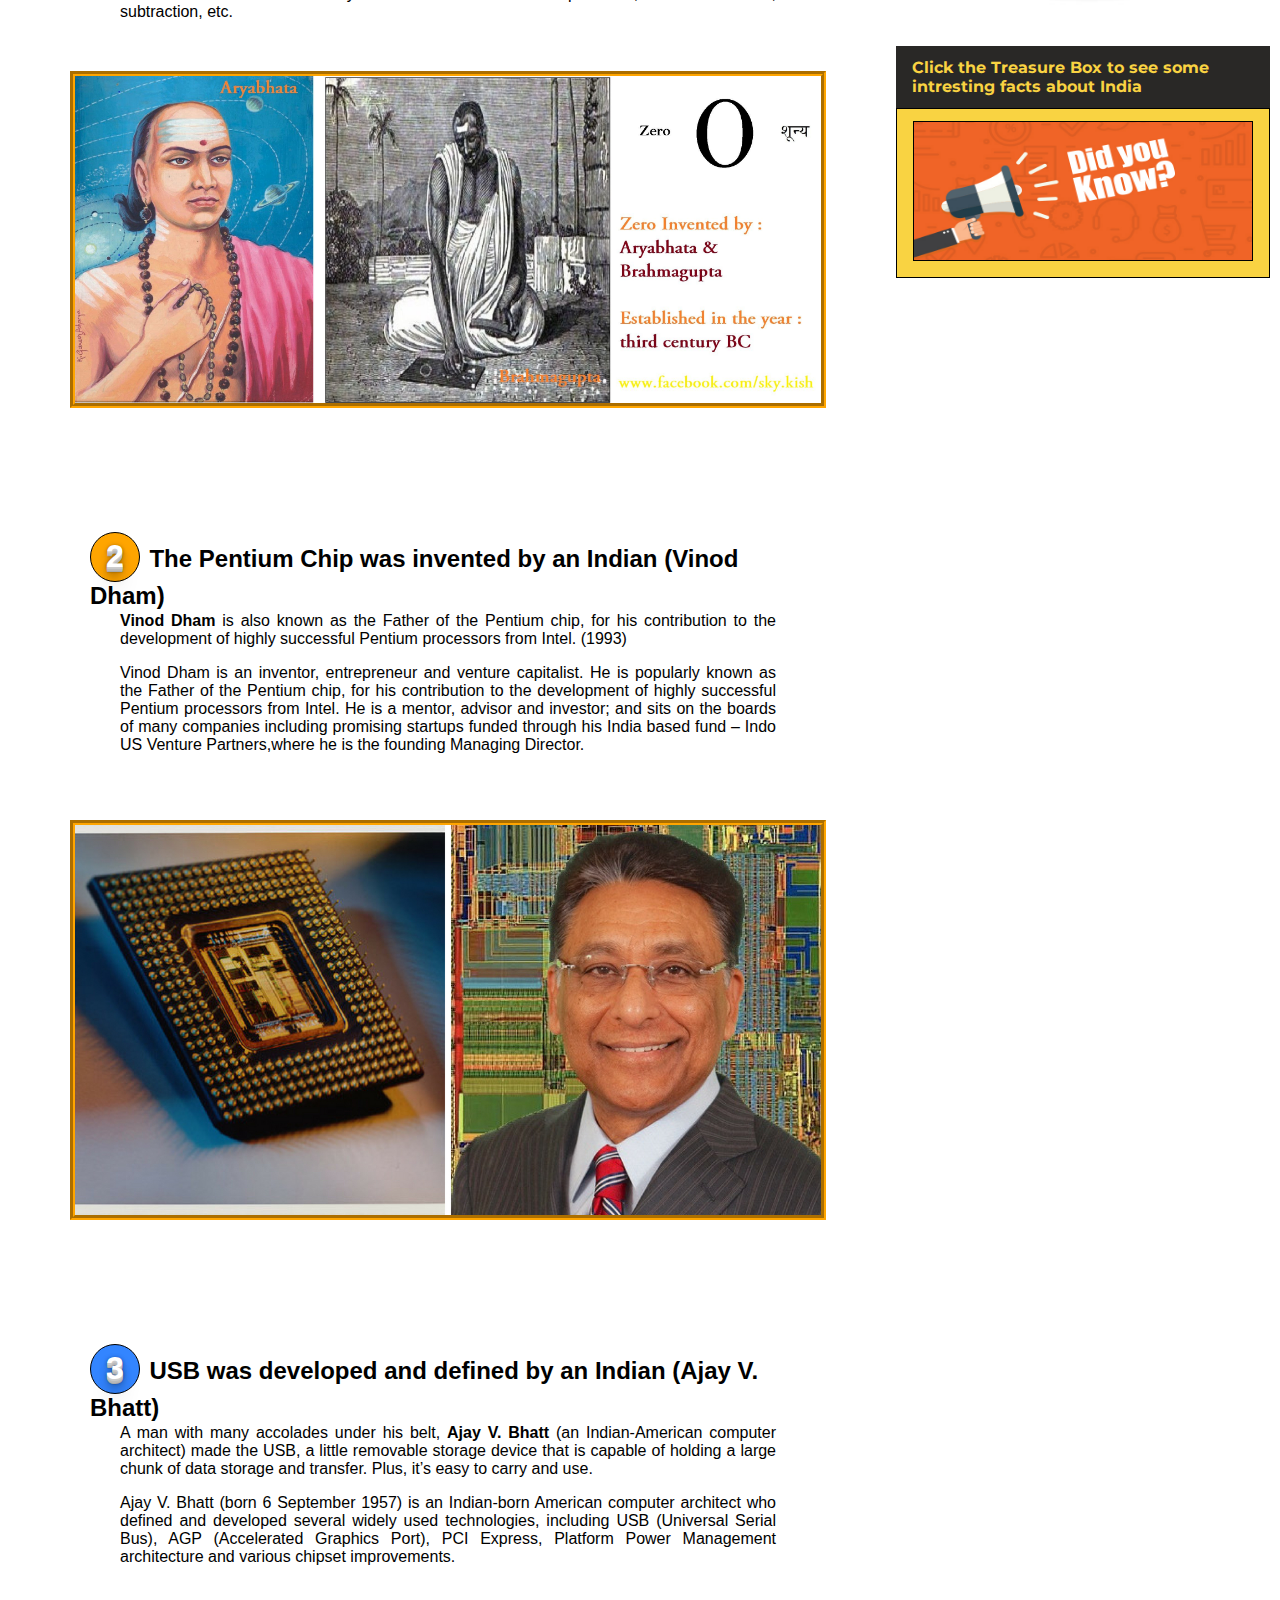
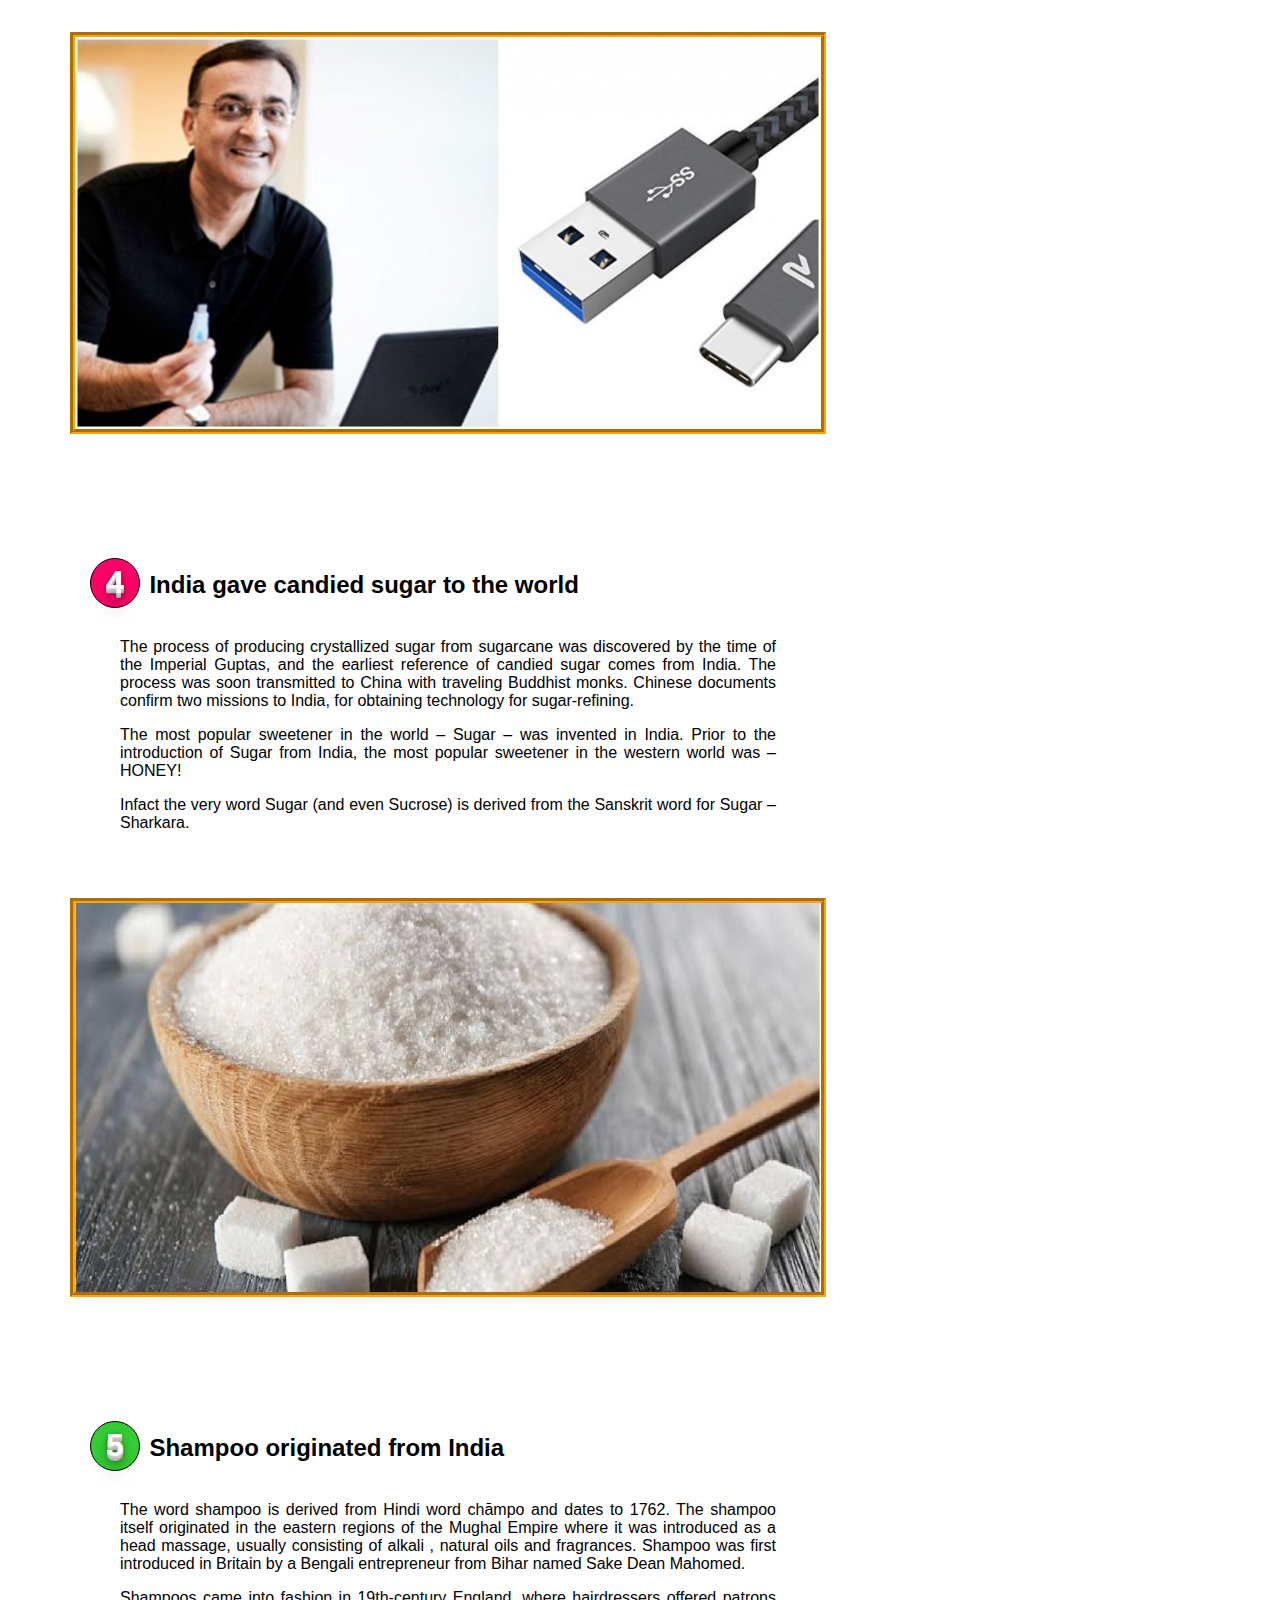
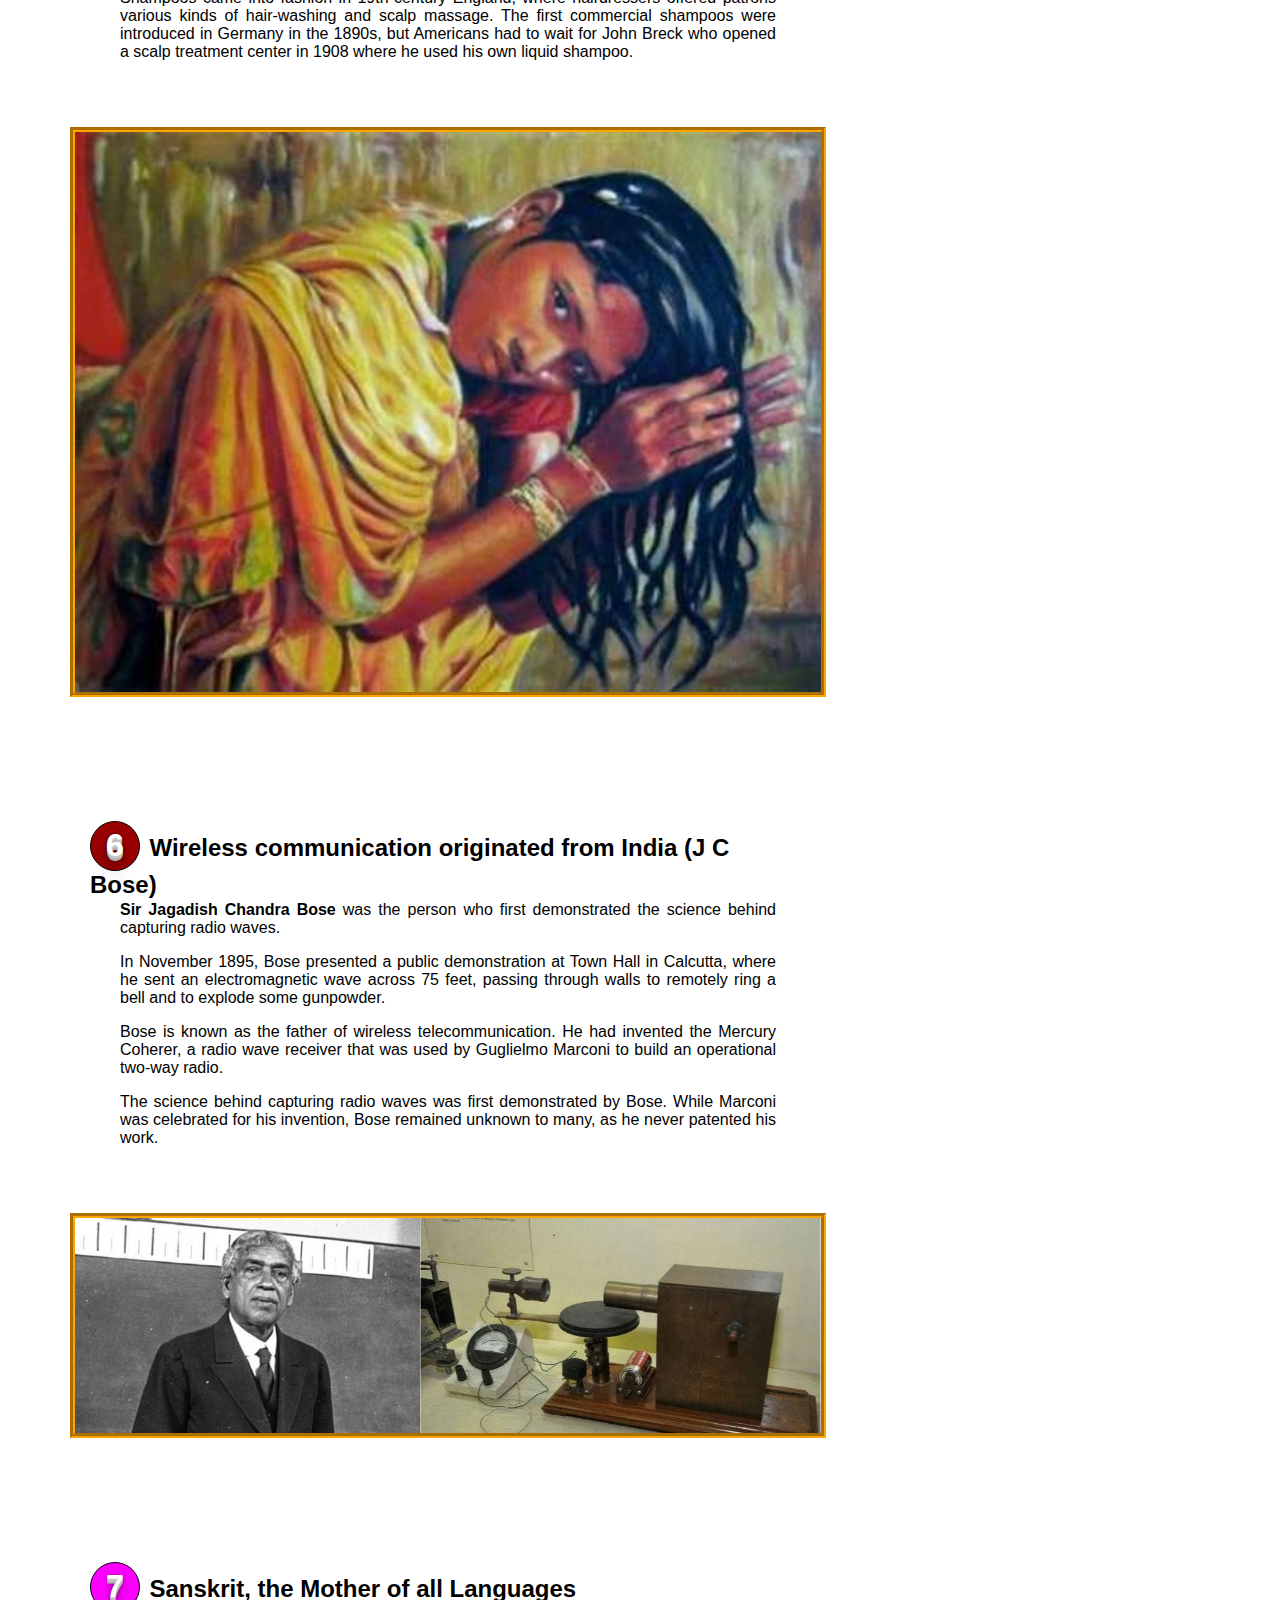
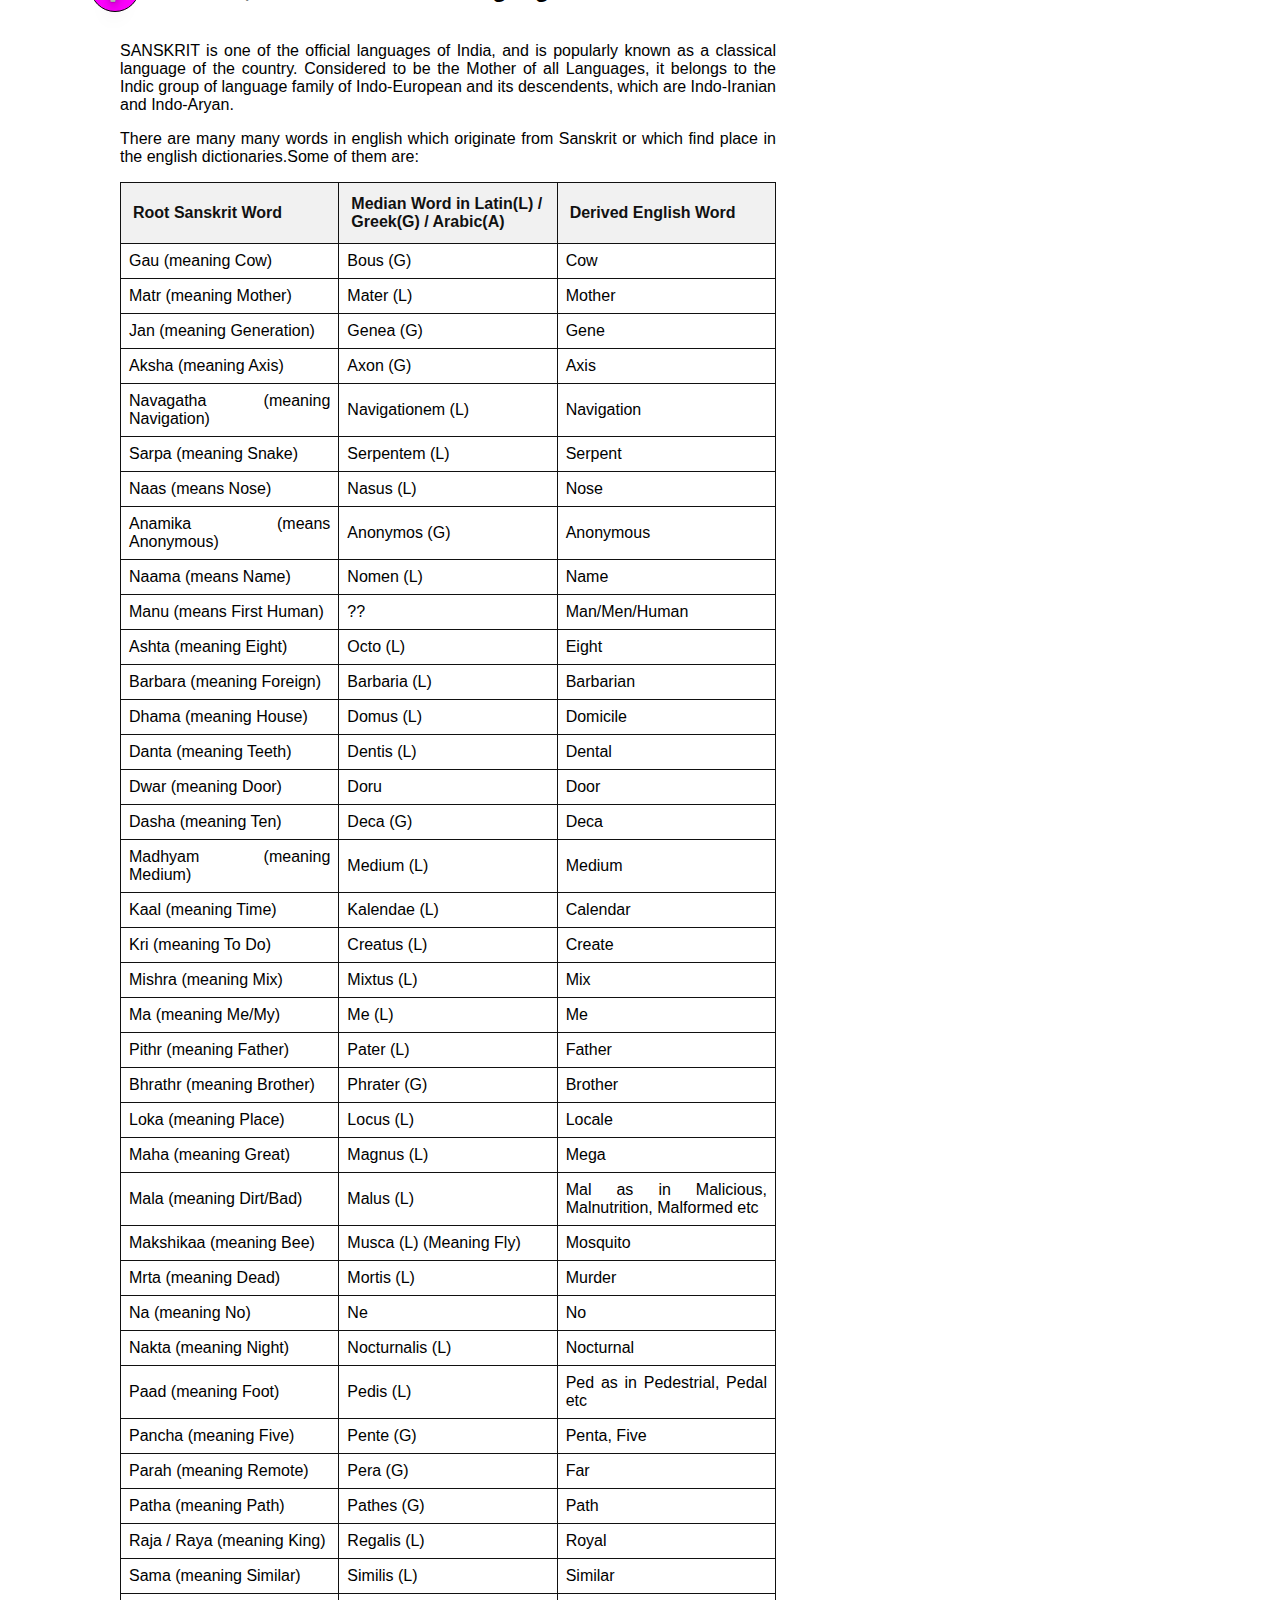
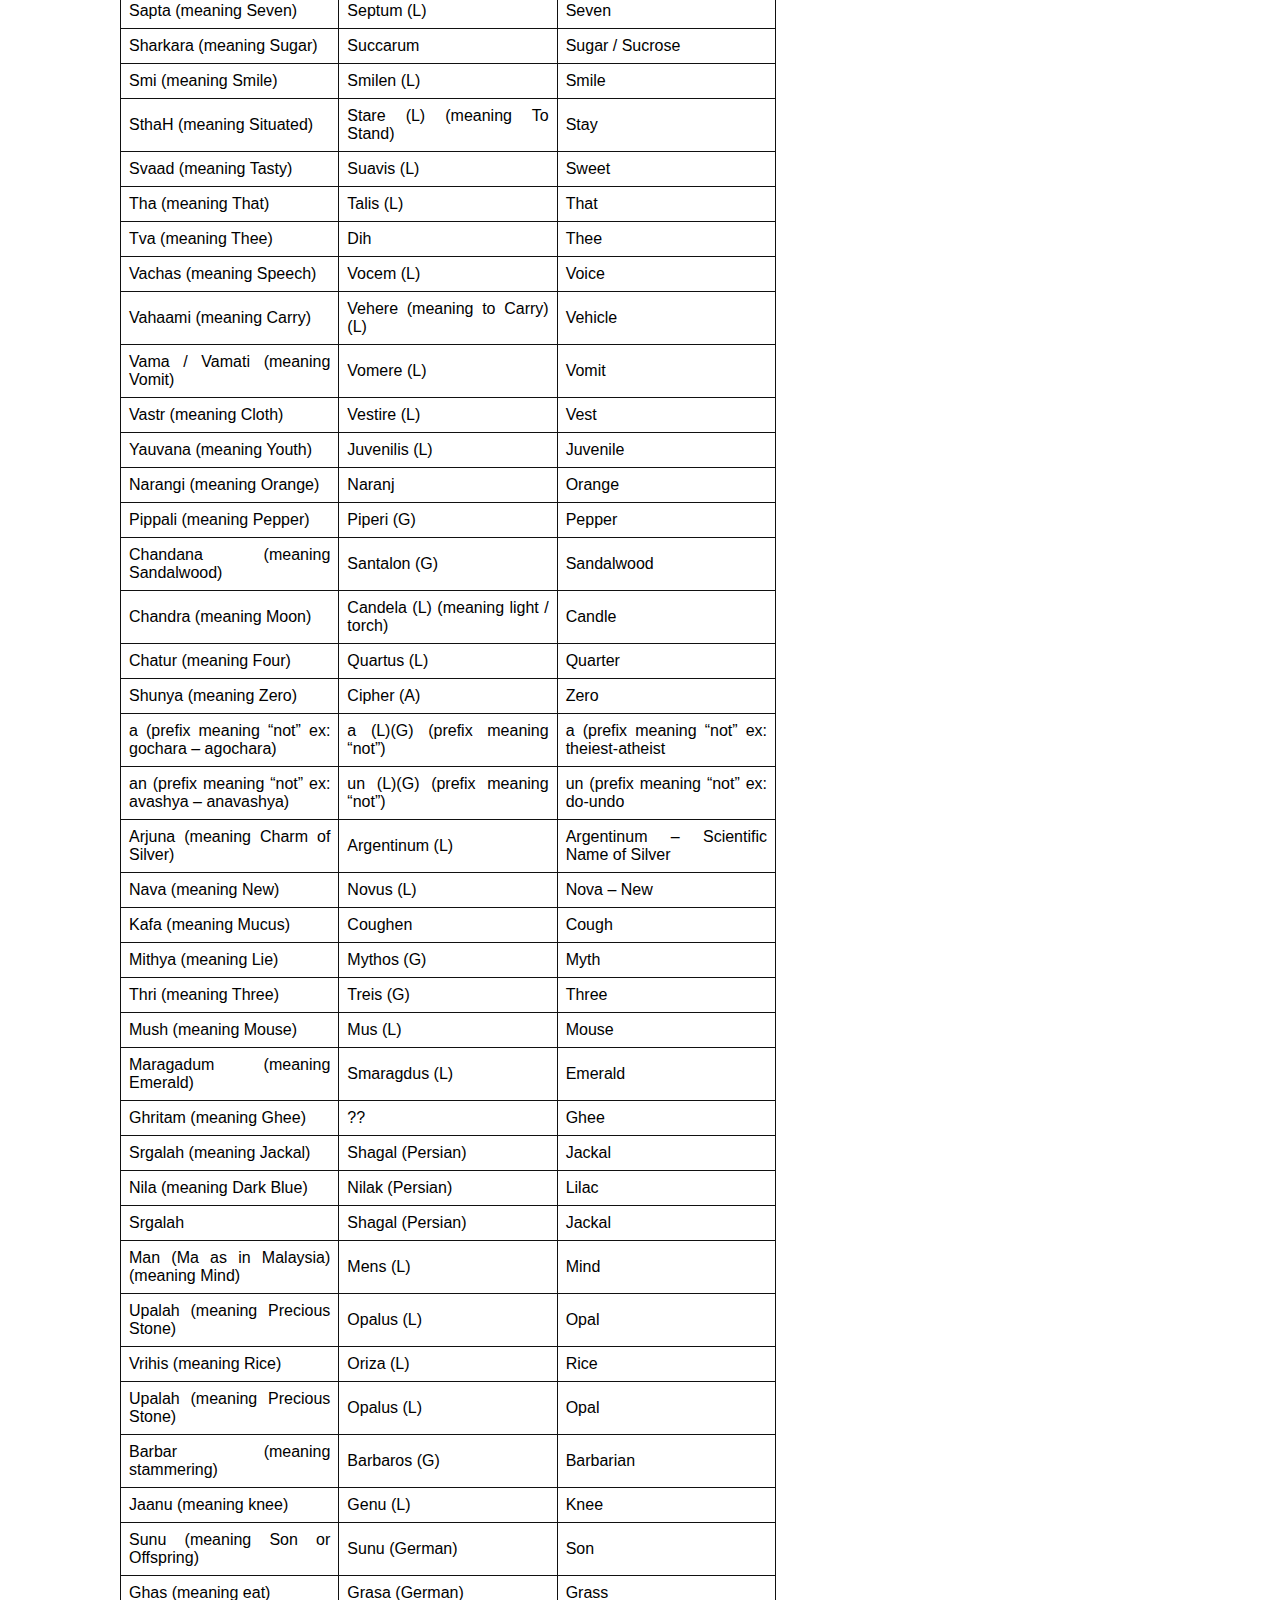
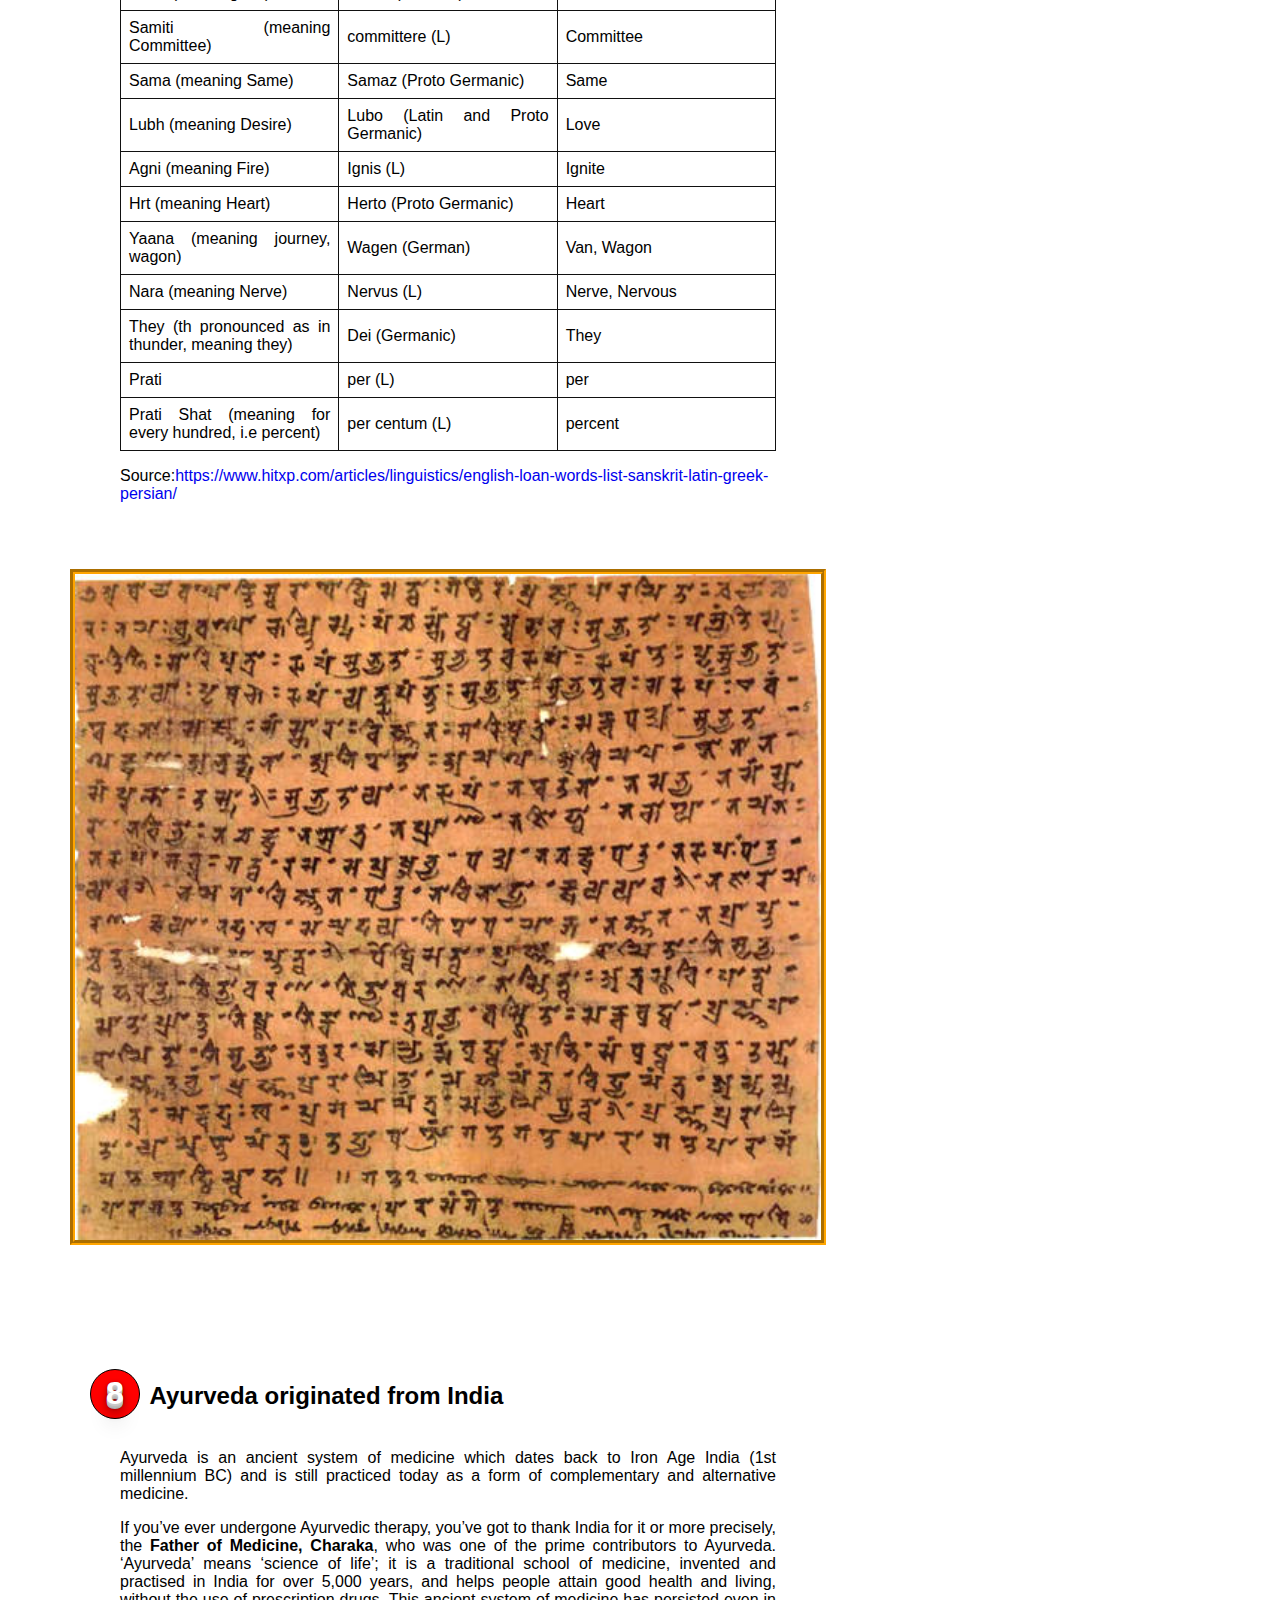
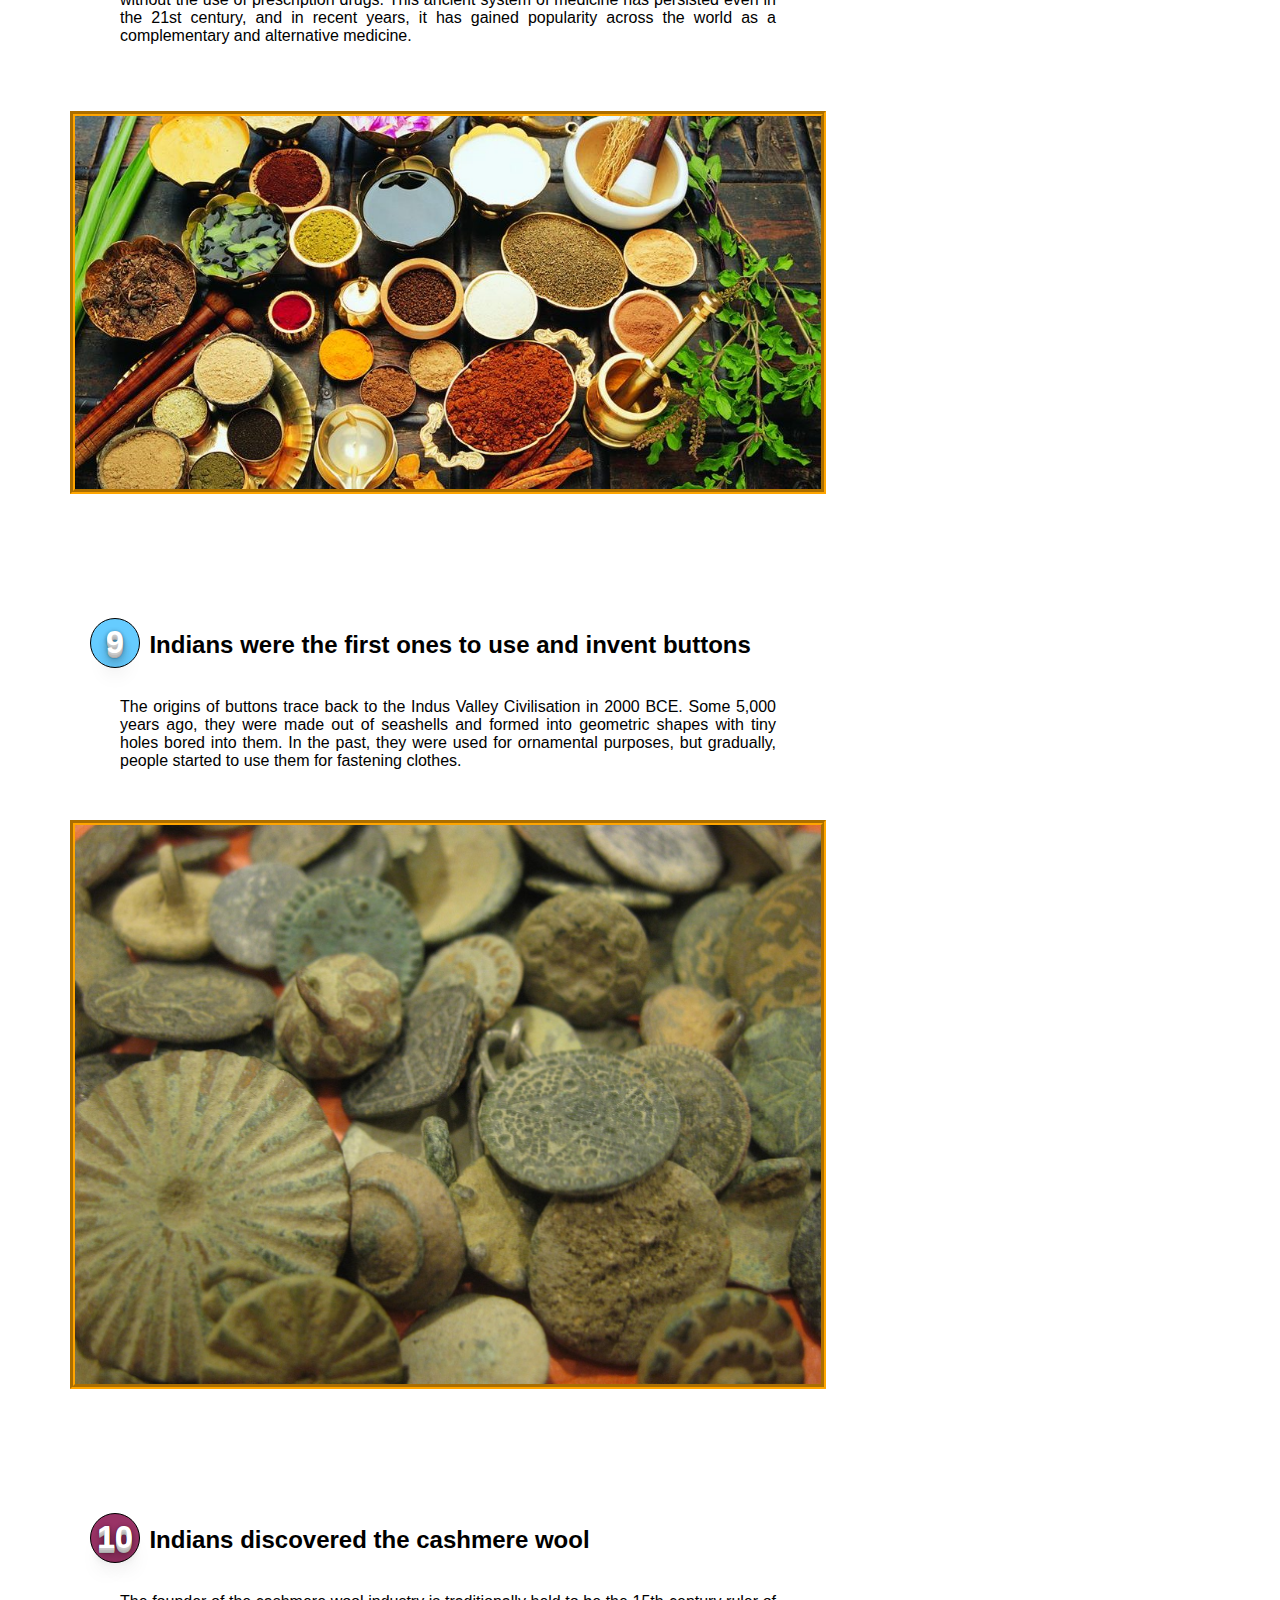
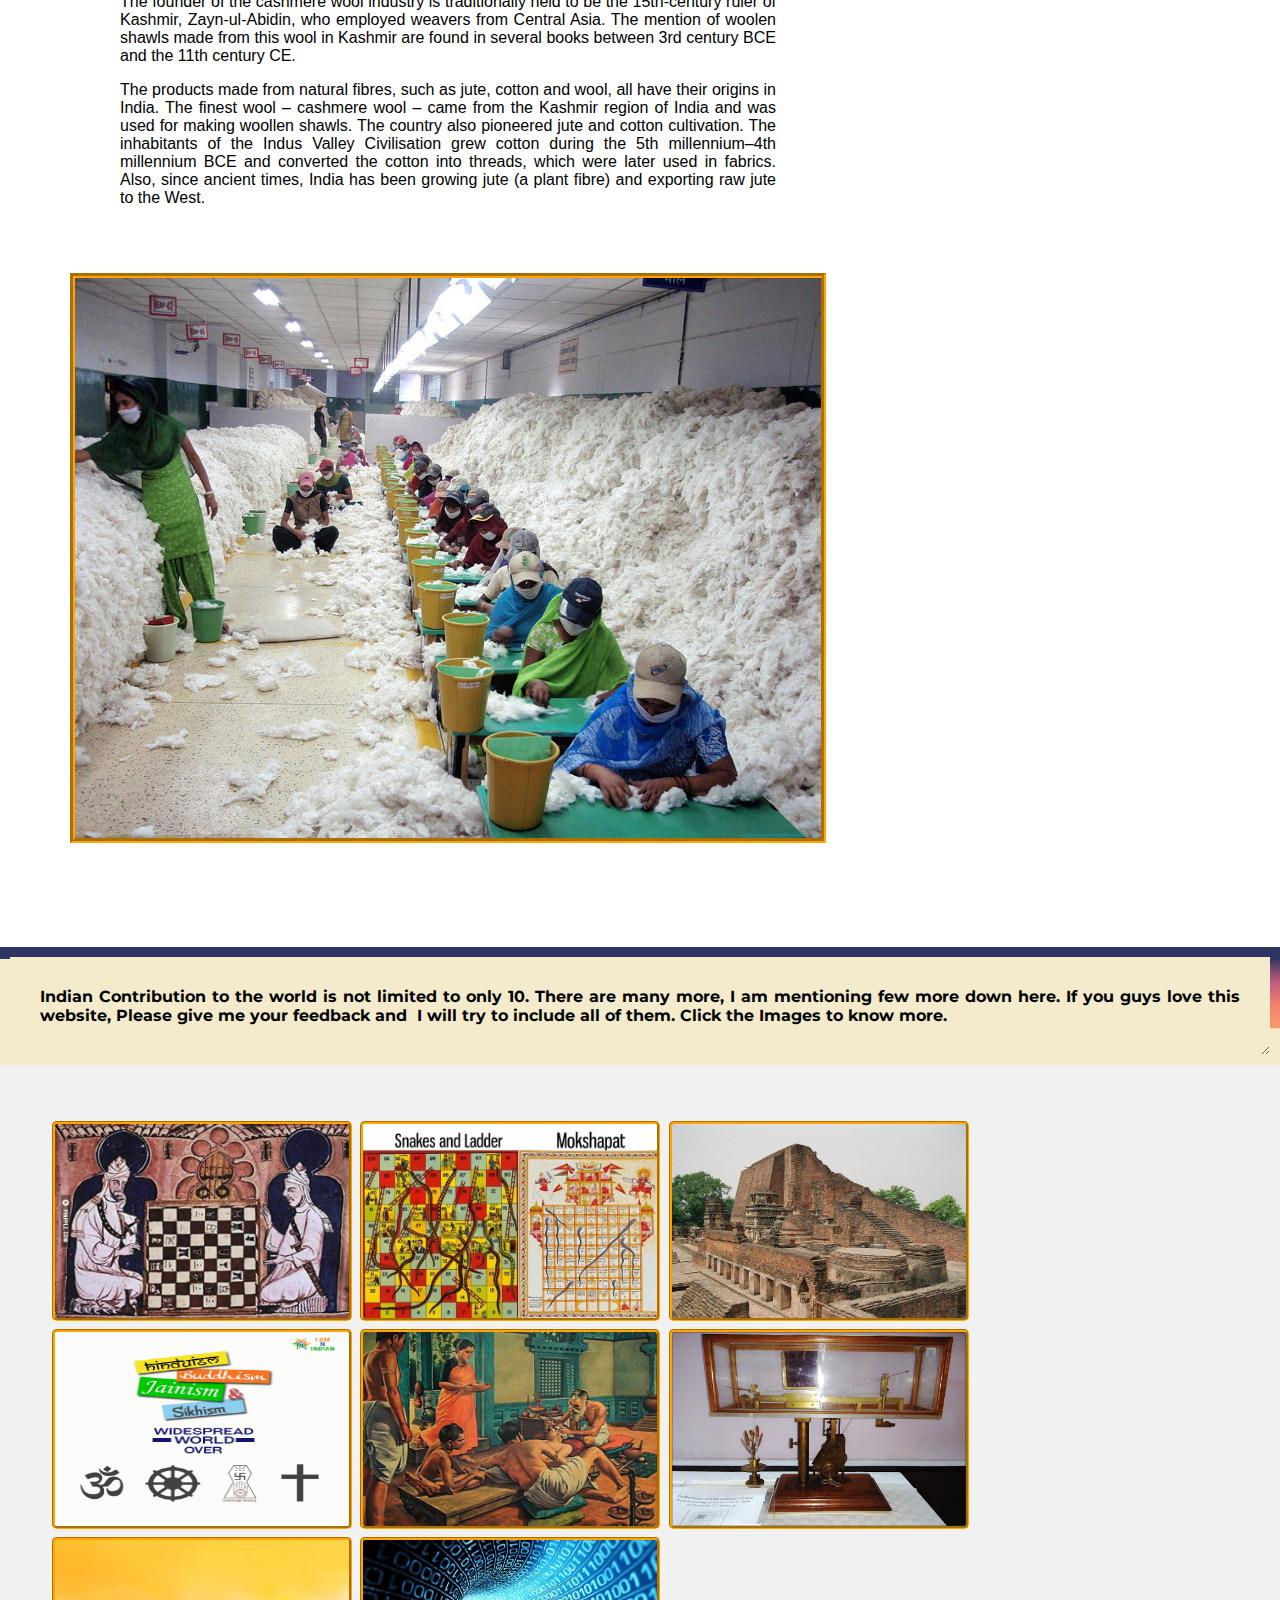
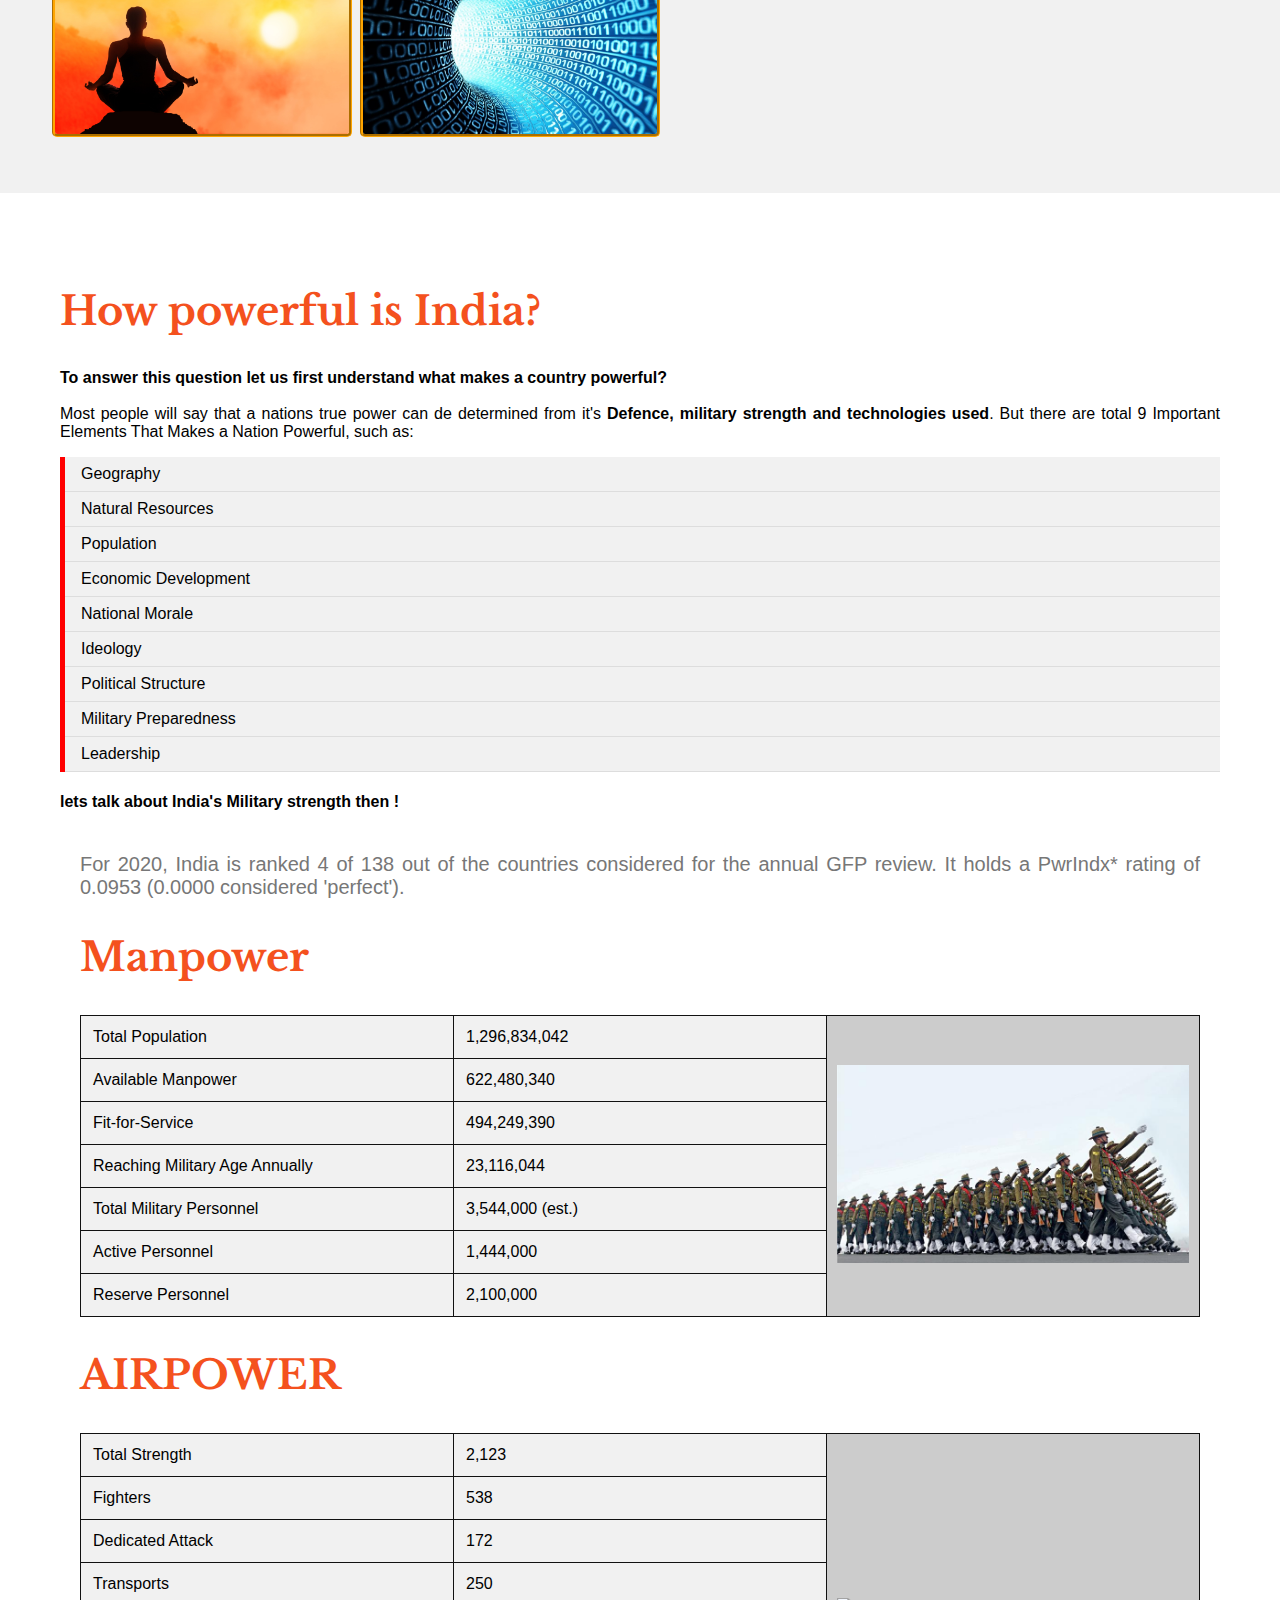
==== commit f73962a5: "Merge branch 'master' of https://github.com/Subhadip313/IndianContributionToTheWorld" ====
--- a/index.html
+++ b/index.html
@@ -1151,7 +1151,7 @@
        <li> Increasing gap between rich and the poor</li>
        <li> Corrupt Politicians</li>
        </ul>
-       <img id="fix21" src="Poverty.jpg" style="">
+       <img id="fix21" src="poverty.jpg" style="">
        <img id="fix21" src="literacy.jpg" style=""><br><br>
        <p>There are a lot more things to add, I know, but I have done my best, for now, to collect all these data for you, I hope you enjoy reading this and if you are an Indian then you will feel the goosebumps too, as I felt while making it. Though we still have a lot of problems, people go abroad for a job to get paid better, they leave their country but that is not going to stop this country from getting bigger and successful. All this was possible for those fellow people who love their country and their duty more than anything. Salute to all those heroes. </p>
        <h3><span style="color:orange; font-size:2em;">But,</span> India will become the next superpower in the next 15-30 year <u>possibly</u>.</h3> 
--- a/responsive.css
+++ b/responsive.css
@@ -1,3 +1,4 @@
+
 /* Extra small devices (phones, 600px and down) */
 
 @media screen and (max-width: 424px) and (min-width: 325px) {
@@ -256,4 +257,262 @@
 /* Extra large devices (large laptops and desktops, 1200px and up) */
 @media only screen and (min-width: 1200px) {
   
+
+/* Extra small devices (phones, 600px and down) */
+
+@media screen and (max-width: 424px) and (min-width: 325px) {
+.res_nav_div_block{width:169.5px;}
+#fix36 {width: 300px;left: 36px;}
+.card {width: 24.1%;}
+
+}
+@media only screen and (max-width: 425px) {
+  .header {
+  		height:120px; padding: 20px;
+  }
+  .hit-the-floor {
+		font-size: 2.5em;
+  }
+  #fix2 {
+  	display: none;
+  }
+  .button{
+  	display: none;
+  }
+  .slideshow-block p{
+  	font-size: 12px;
+  }
+  .slideshow-block span{
+  	font-size: 15px;
+  }
+  .slideshow-container {
+  	height:360px;
+  }
+  .slideshow-container img{
+  	height: 360px;
+  }
+  #nav {
+  	display: none;
+  }
+  .leftcolumn1{
+  	float: none;
+  	width: 100%;
+  	padding: 0;
+  	padding-top: 25px;
+  }
+  .rightcolumn1{
+  	float: none;
+  	width: 100%;
+  	padding: 10px;
+  	position: static;
+
+  }
+  .description{
+  	padding: 0;
+  	padding-top: 20px;
+  }
+  #flextable {
+  	font-size: 14px;
+  }
+#link {
+	font-size: 12px;
+	}
+
+body {
+	font-size: 12px;
+}
+#fix4{
+	padding: 0;
+	height: auto;
+}
+#fix4 span {
+	font-size: 14px;
+}
+#fix5{
+	display: none;
+}
+
+.fix7{
+	padding-top: 20px;
+}
+.textarea {
+	font-size: 16px;
+}
+
+#fix8 {
+	padding-top: 10px;
+  padding: 25px;
+}
+#fix27 {
+	height:220px;
+}
+.fix9{
+	padding: 20px;
+  font-size: 12px;
+}
+.fix9 h2 {
+  font-size: 30px;
+}
+#fix10{
+  padding: 0;
+}
+#fix11 img{
+  height: 200px;
+}
+#fix12{
+  padding: 20px;
+  font-size: 12px;
+  padding-top: 60px;
+}
+#fix13{
+  height:200px;
+}
+#fix14{
+  width: 100%;
+}
+#fix15{
+  height:100px; 
+  width:100px; 
+
+}
+#fix16{
+  padding: 0;
+}
+#fix17{
+  height:300px; 
+  width:100%; 
+}
+#fix18{
+  height:300px; 
+  width:100%; 
+  padding: 0;
+  border:1px solid #777;
+}
+#fix19{
+  height:300px; 
+  width:100%; 
+  padding: 0; 
+ 
+  border:1px solid #777;
+}
+#fix20{padding: 0;}
+#fix20 img{
+  height:300px; width:100%; padding:0;
+}
+.ISRO{
+  height:200px;
+  font-size: 10px;
+  padding: 4px;
+
+}
+.ISRO img {
+  height: 150px;
+   border: 1px solid #777;
+}
+#fix21{height:300px; 
+  width:100%; 
+  padding:0;
+}
+.marquee{
+  height: 250px; 
+}
+.marquee img {
+  height: 250px;
+  width: 212.5px;
+  
+}
+#fix22{height: 360px;}
+#fix22 img{height: 360px;}
+#fix23{padding: 20px;}
+#fix24{font-size: 1.5em;}
+#fix31{font-size: 1.5em;}
+#fix25{font-size: 14px;}
+#fix26{display: none;}
+#fix28{padding: 0;}
+#fix28 textarea{height: 300px;}
+#fix29{padding: 10px;}
+#fix29 iframe {
+  height: 200px;
+  width: 100%;
+  padding: 10px;
+}
+#fix32{height: 300px; width: 300px;}
+#fix33{height: 300px; width: auto;}
+
+.leftcolumn2{
+  float: none;
+  width: 100%;
+  position: static;
+}
+.rightcolumn2{
+  float: none;
+  width: 100%;
+}
+#fix34{display: none;}
+.topnav{
+  display: none;
+}
+#navbar{
+  display: none;
+}
+#fix35{display: none;}
+#about{display: none;}
+#work{display: none;}
+#fix39{padding:0;}
+.fix40{padding:25px;}
+.perH3{font-size: 28px;}
+.blinking{font-size: 38px;}
+#fix41{font-size:16px;}
+#fix42{font-size: 0px;}
+.card{
+      width: 25%;
+    height: 100px;
+}
+.card img{
+  height: 100px;
+}
+#contact{height:auto; padding: 40px;}
+#fix43{float: none;width: 100%;}
+#fix44{float: none;width: 100%;}
+#fix45{float: none;width: 100%;}
+}
+
+/* Small devices (portrait tablets and large phones, 600px and up) */
+@media only screen and (min-width: 600px) {
+  
+}
+
+/* Medium devices (landscape tablets, 768px and up) */
+@media only screen and (min-width: 768px) {
+  
+} 
+
+/* Large devices (laptops/desktops, 992px and up) */
+@media only screen and (min-width: 992px) {
+  #fix1 {
+  	display: none;
+  }
+  #nav02{
+  	display: none;
+  }
+  #fix3 {
+  	display: none;
+  }
+  #fix6{
+  	display: none;
+  }
+  #fix30{
+    display: none;
+  }
+  #fix36{
+    display: none;
+  }
+  #fix37{display: none;}
+  #fix38{display: none;}
+} 
+
+/* Extra large devices (large laptops and desktops, 1200px and up) */
+@media only screen and (min-width: 1200px) {
+  
+
 }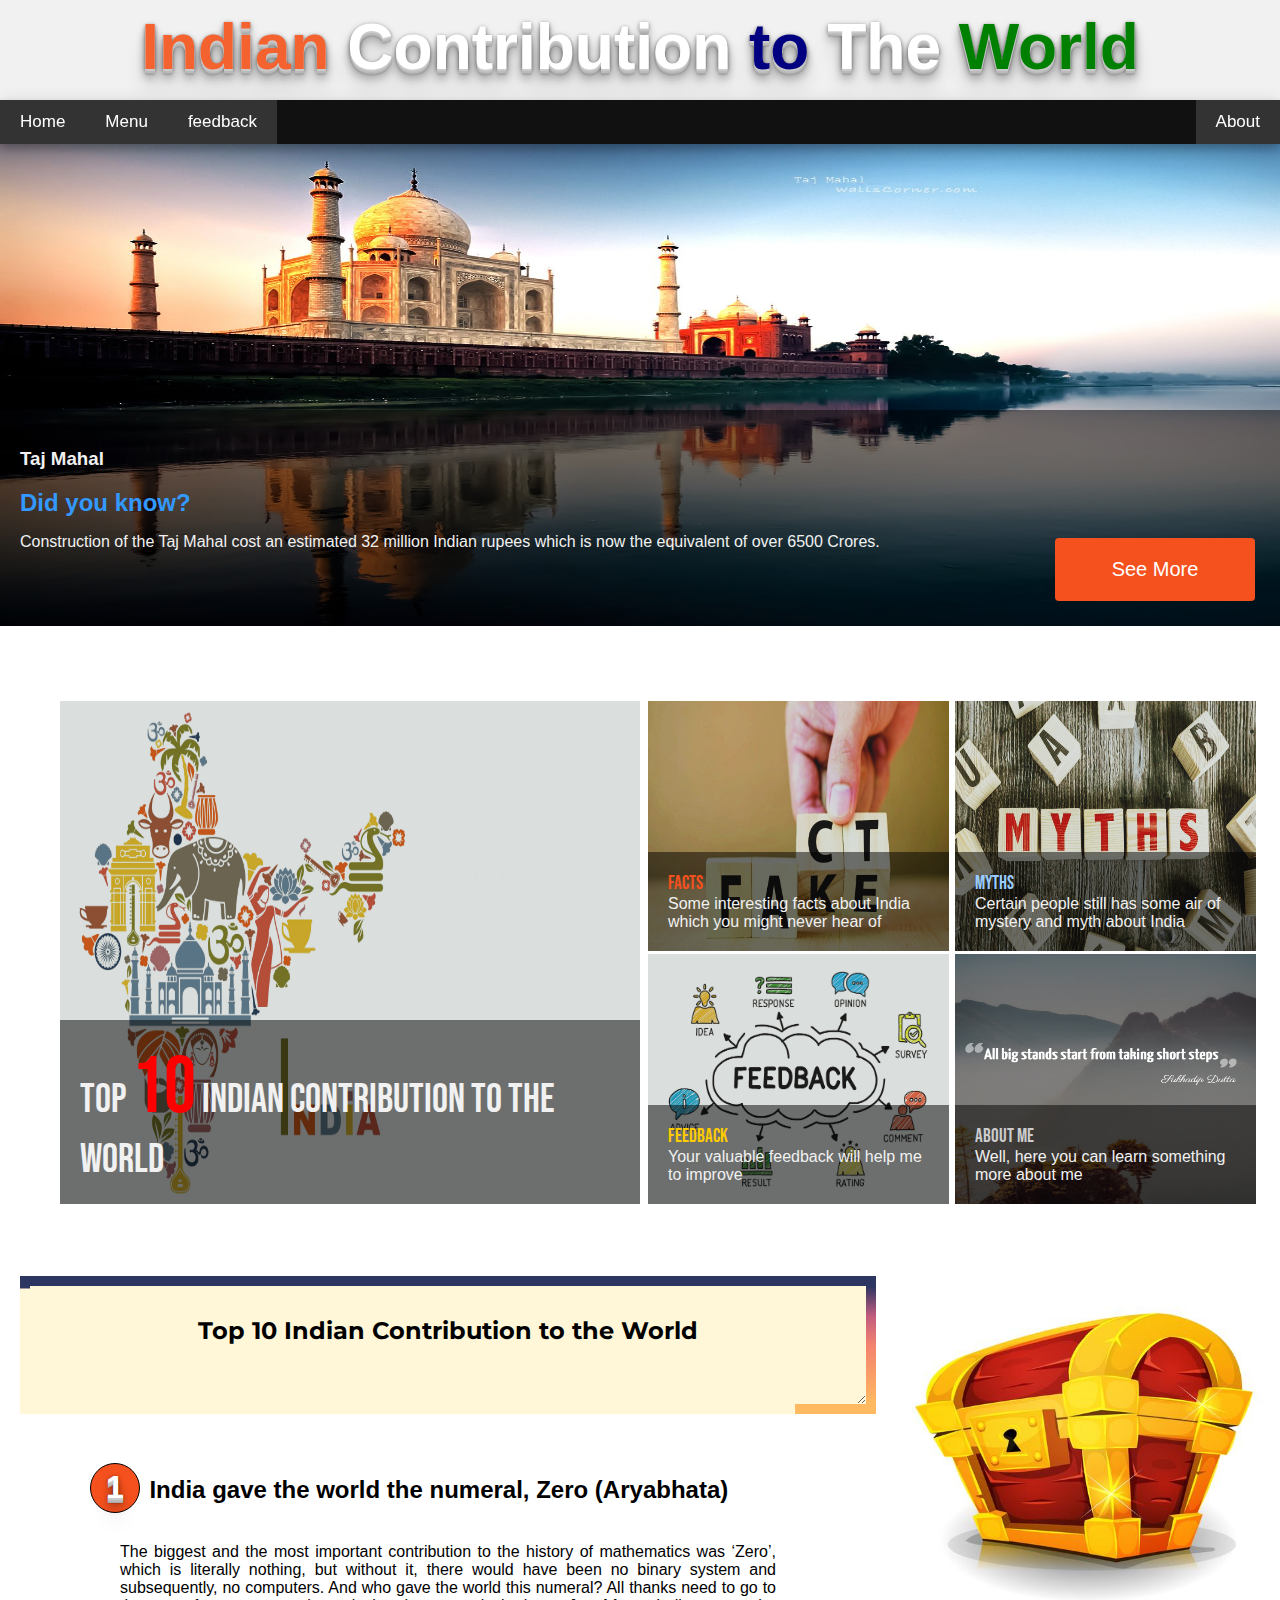
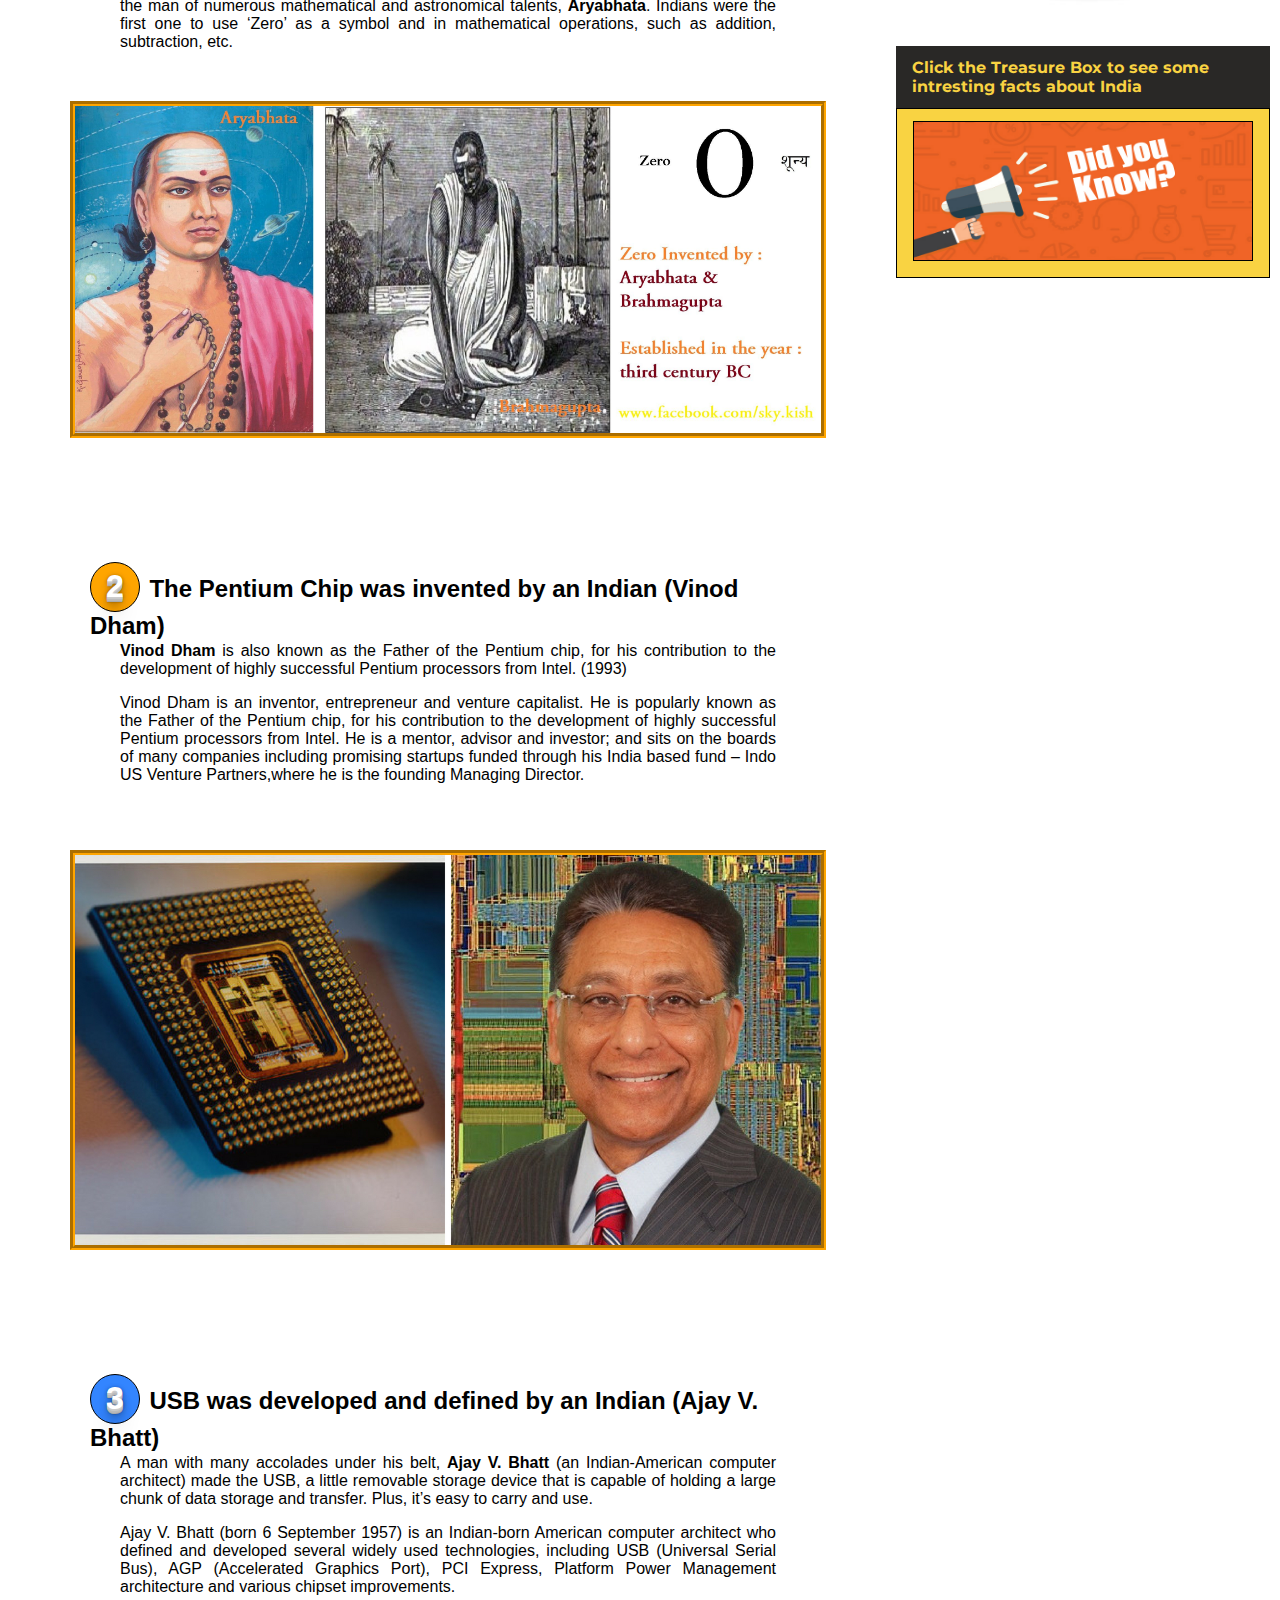
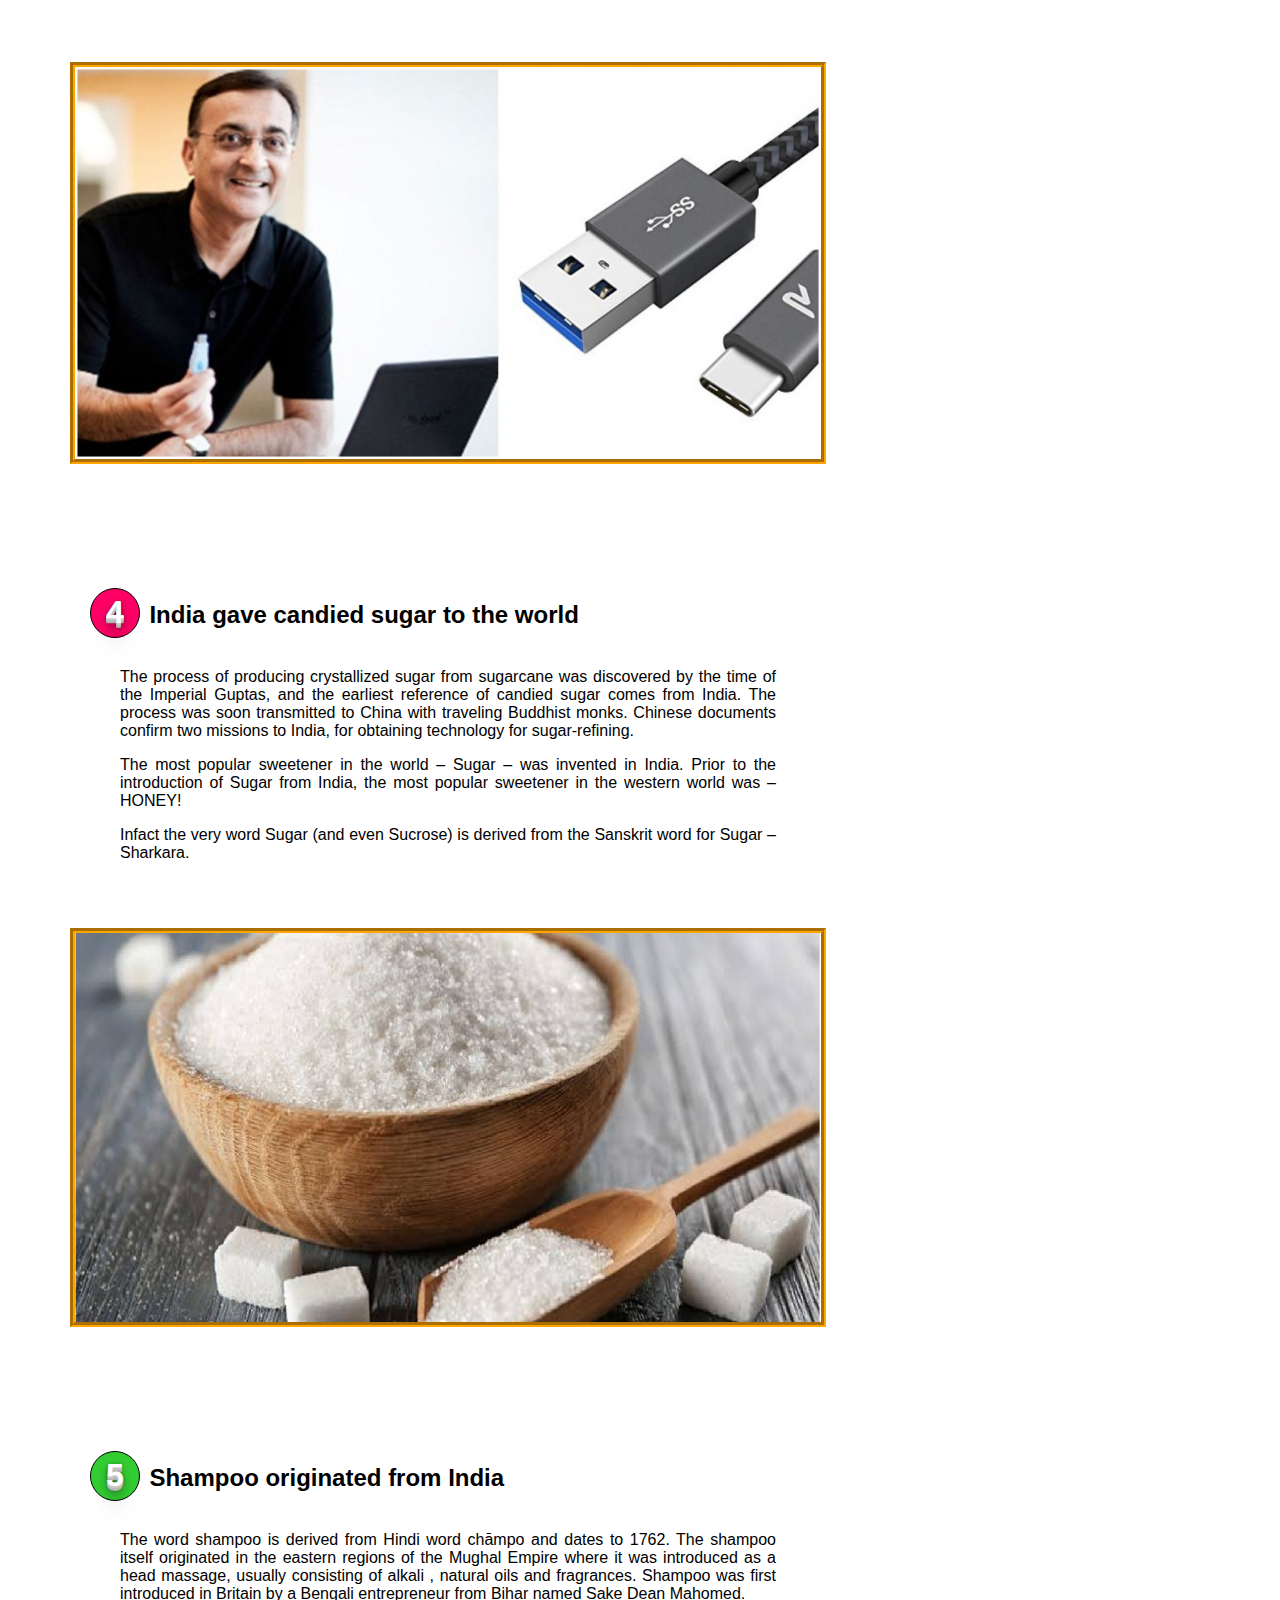
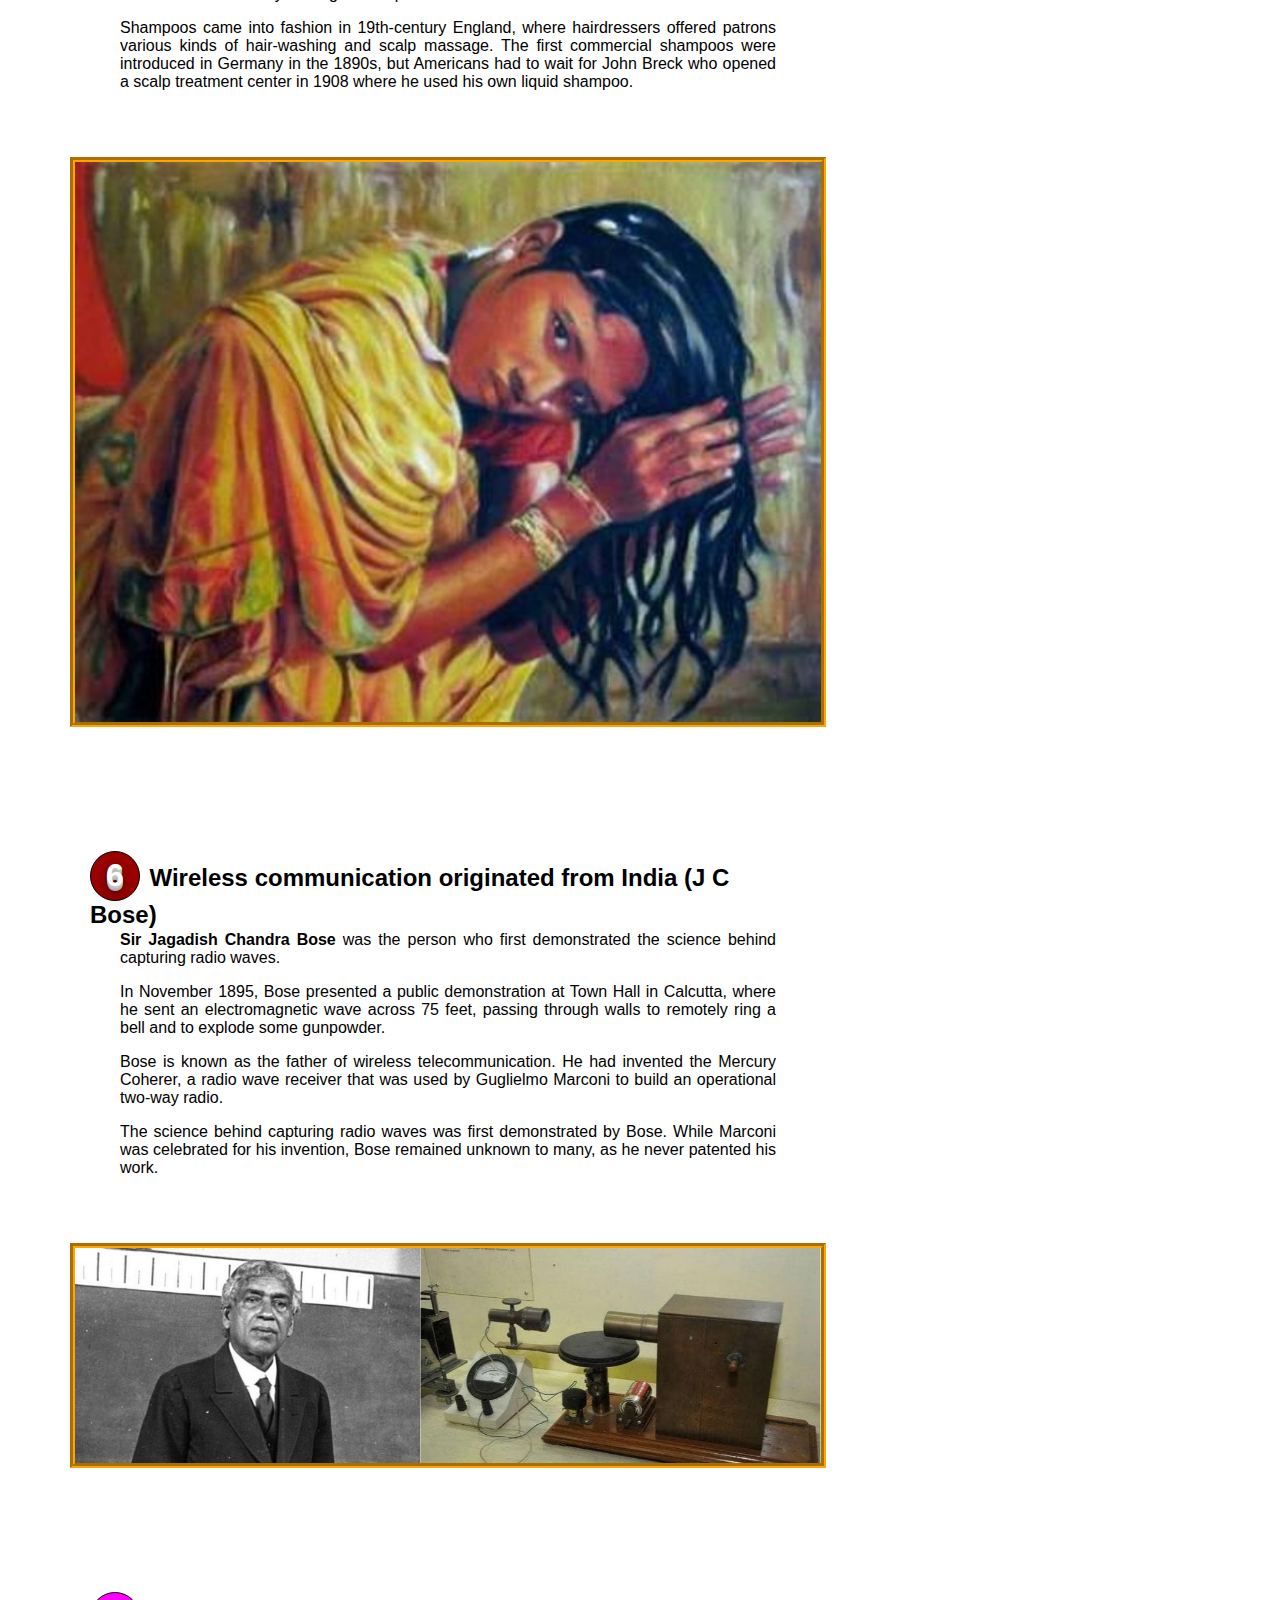
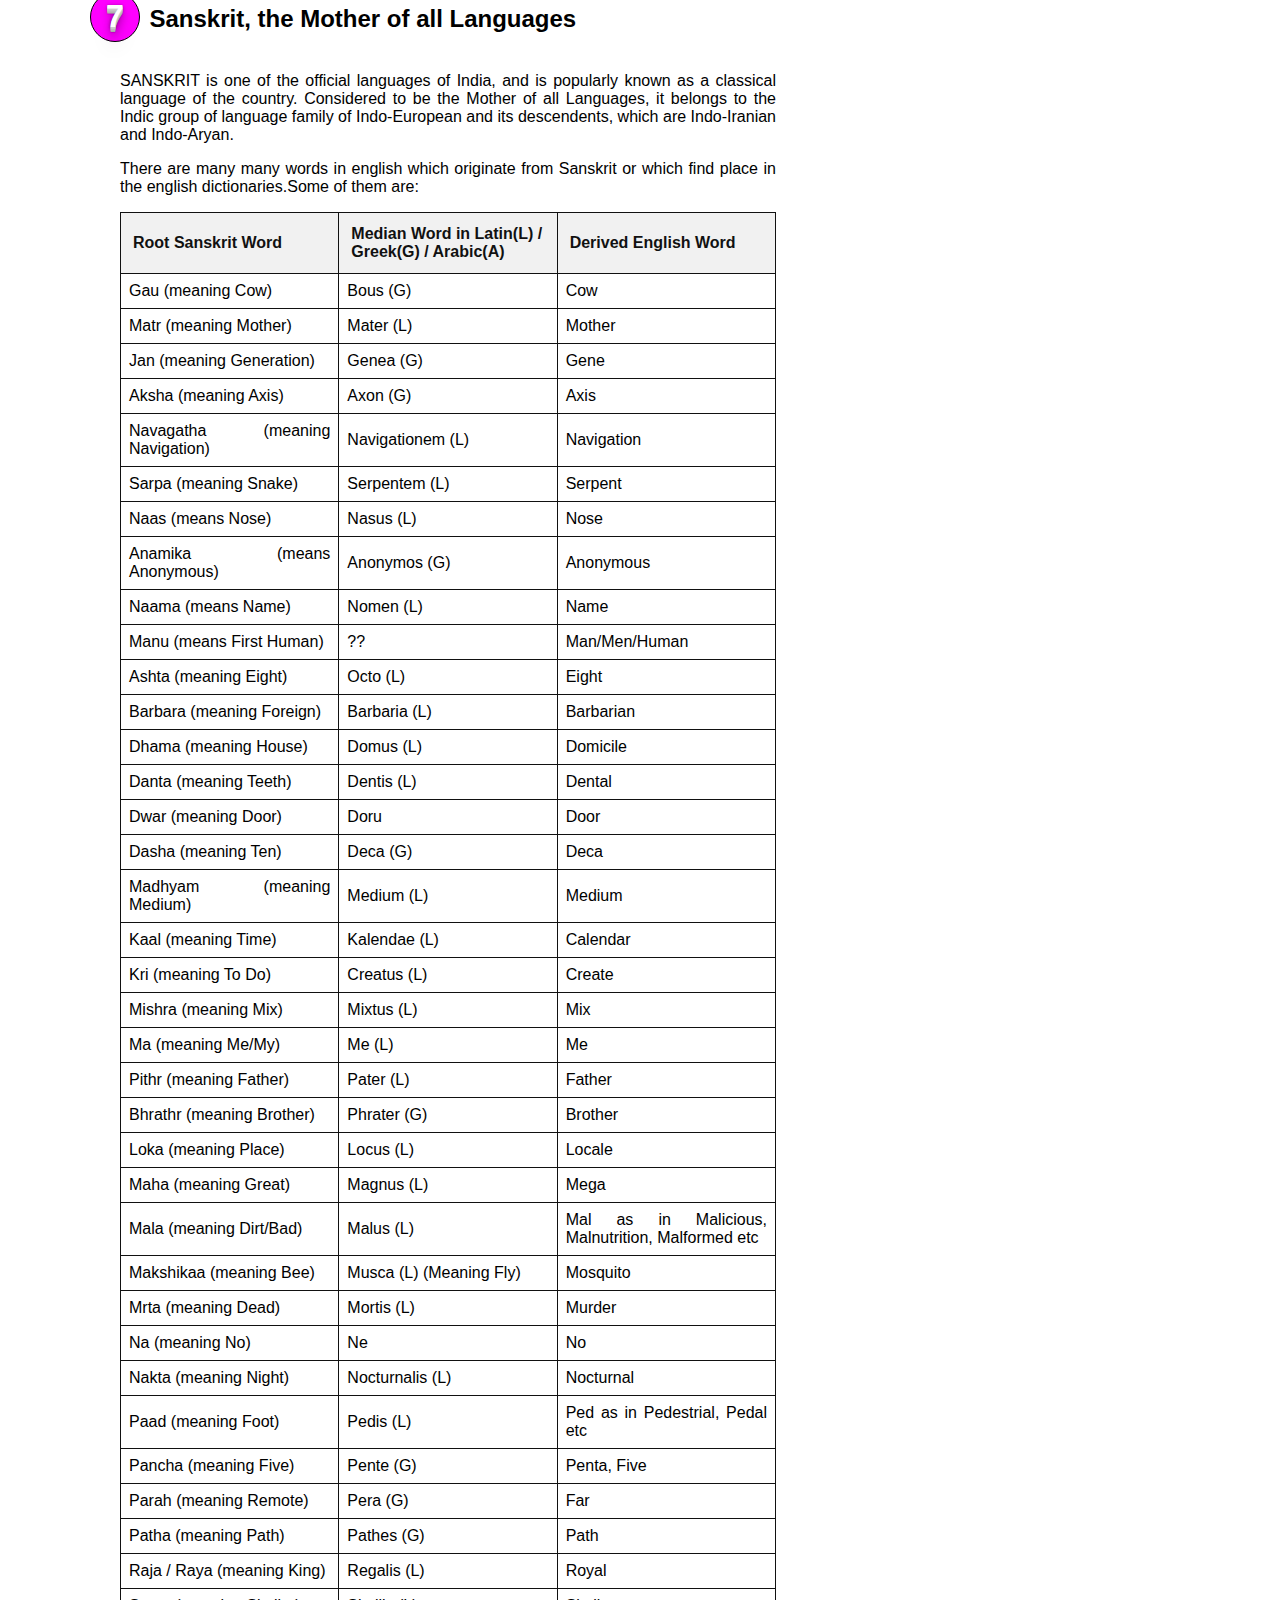
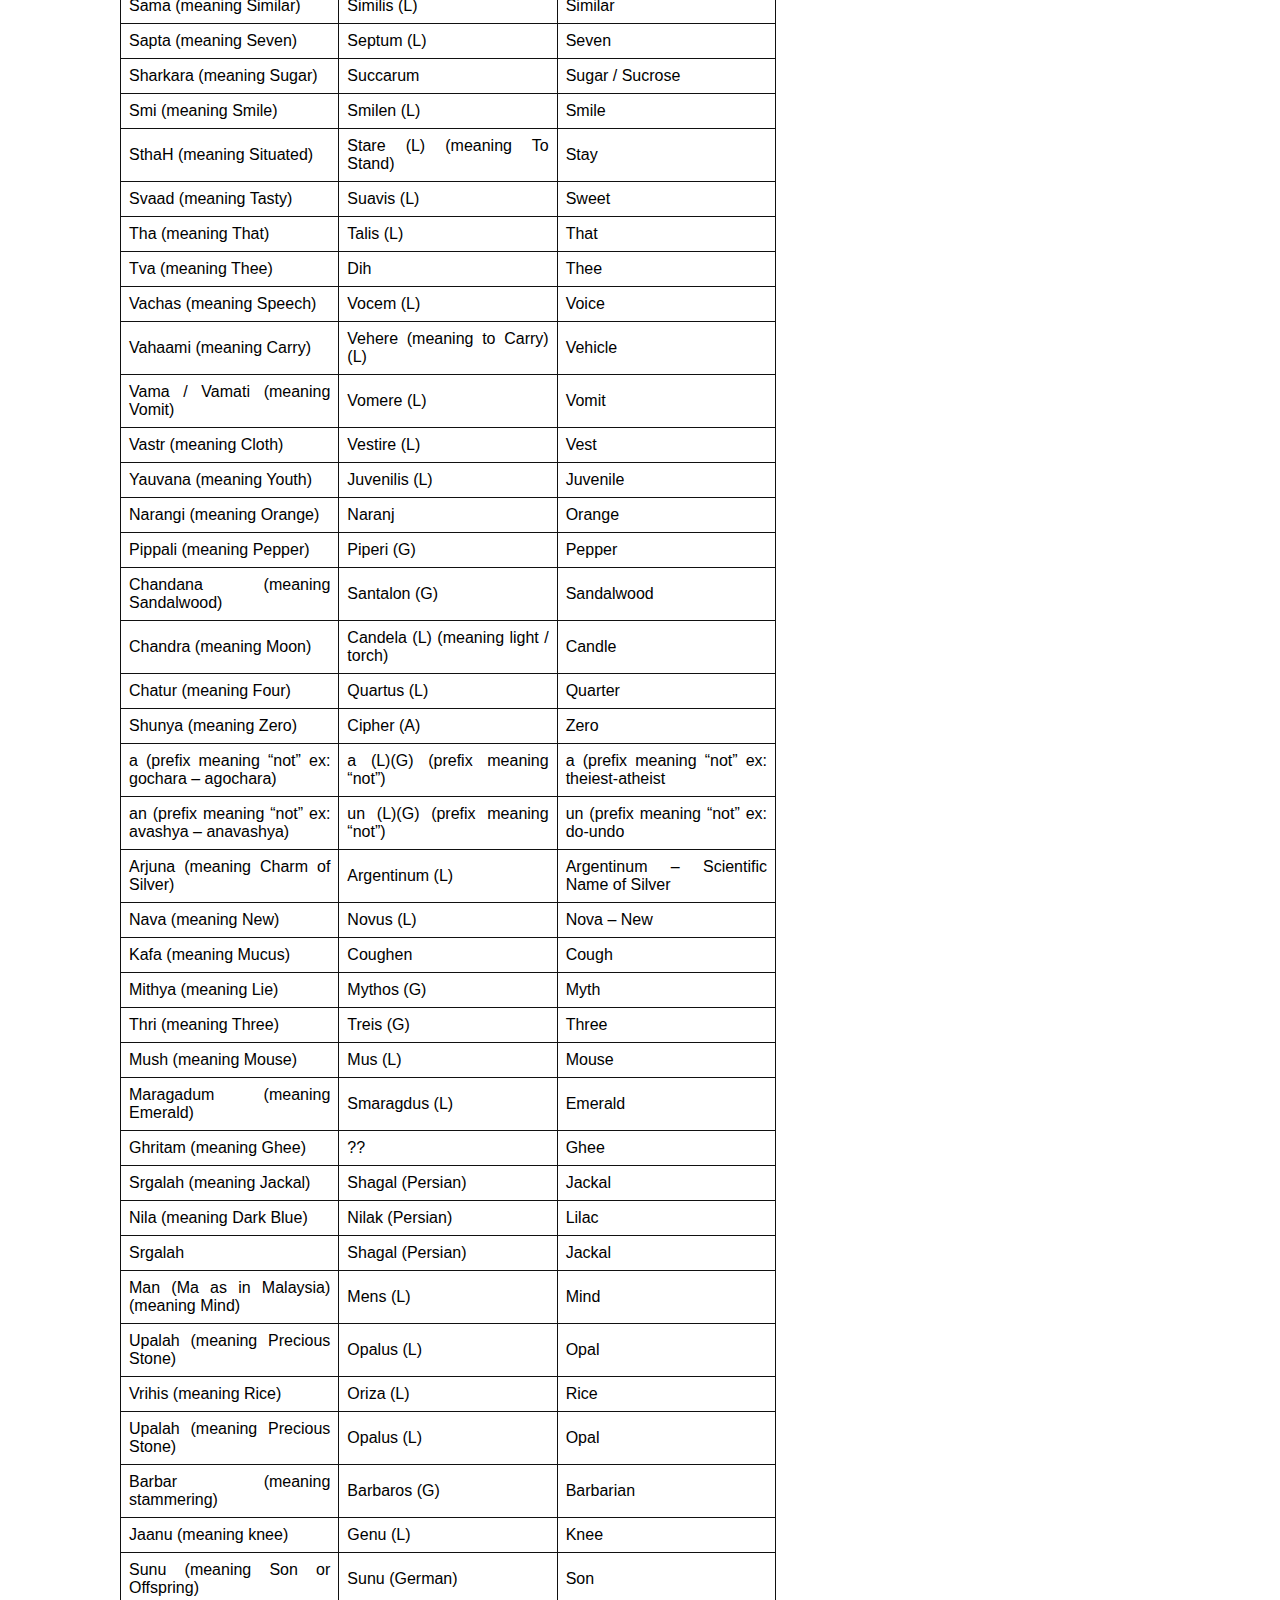
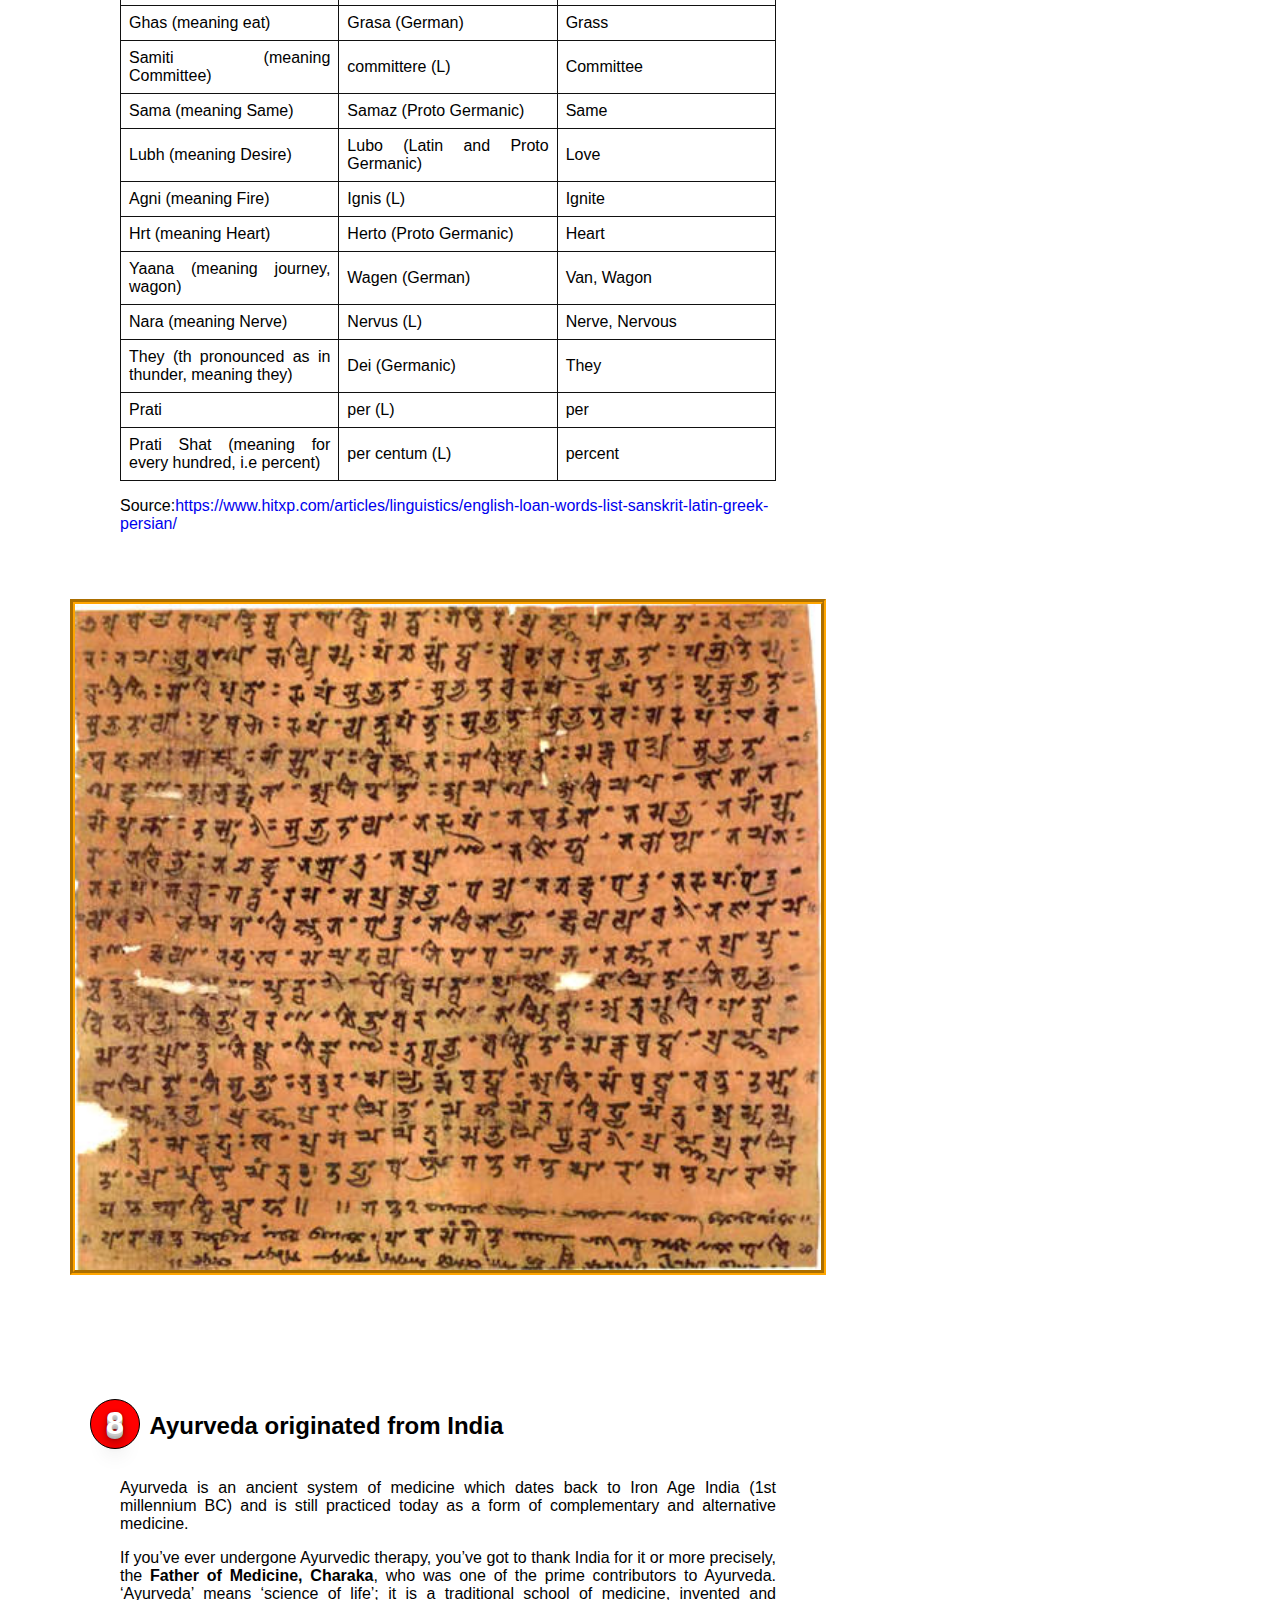
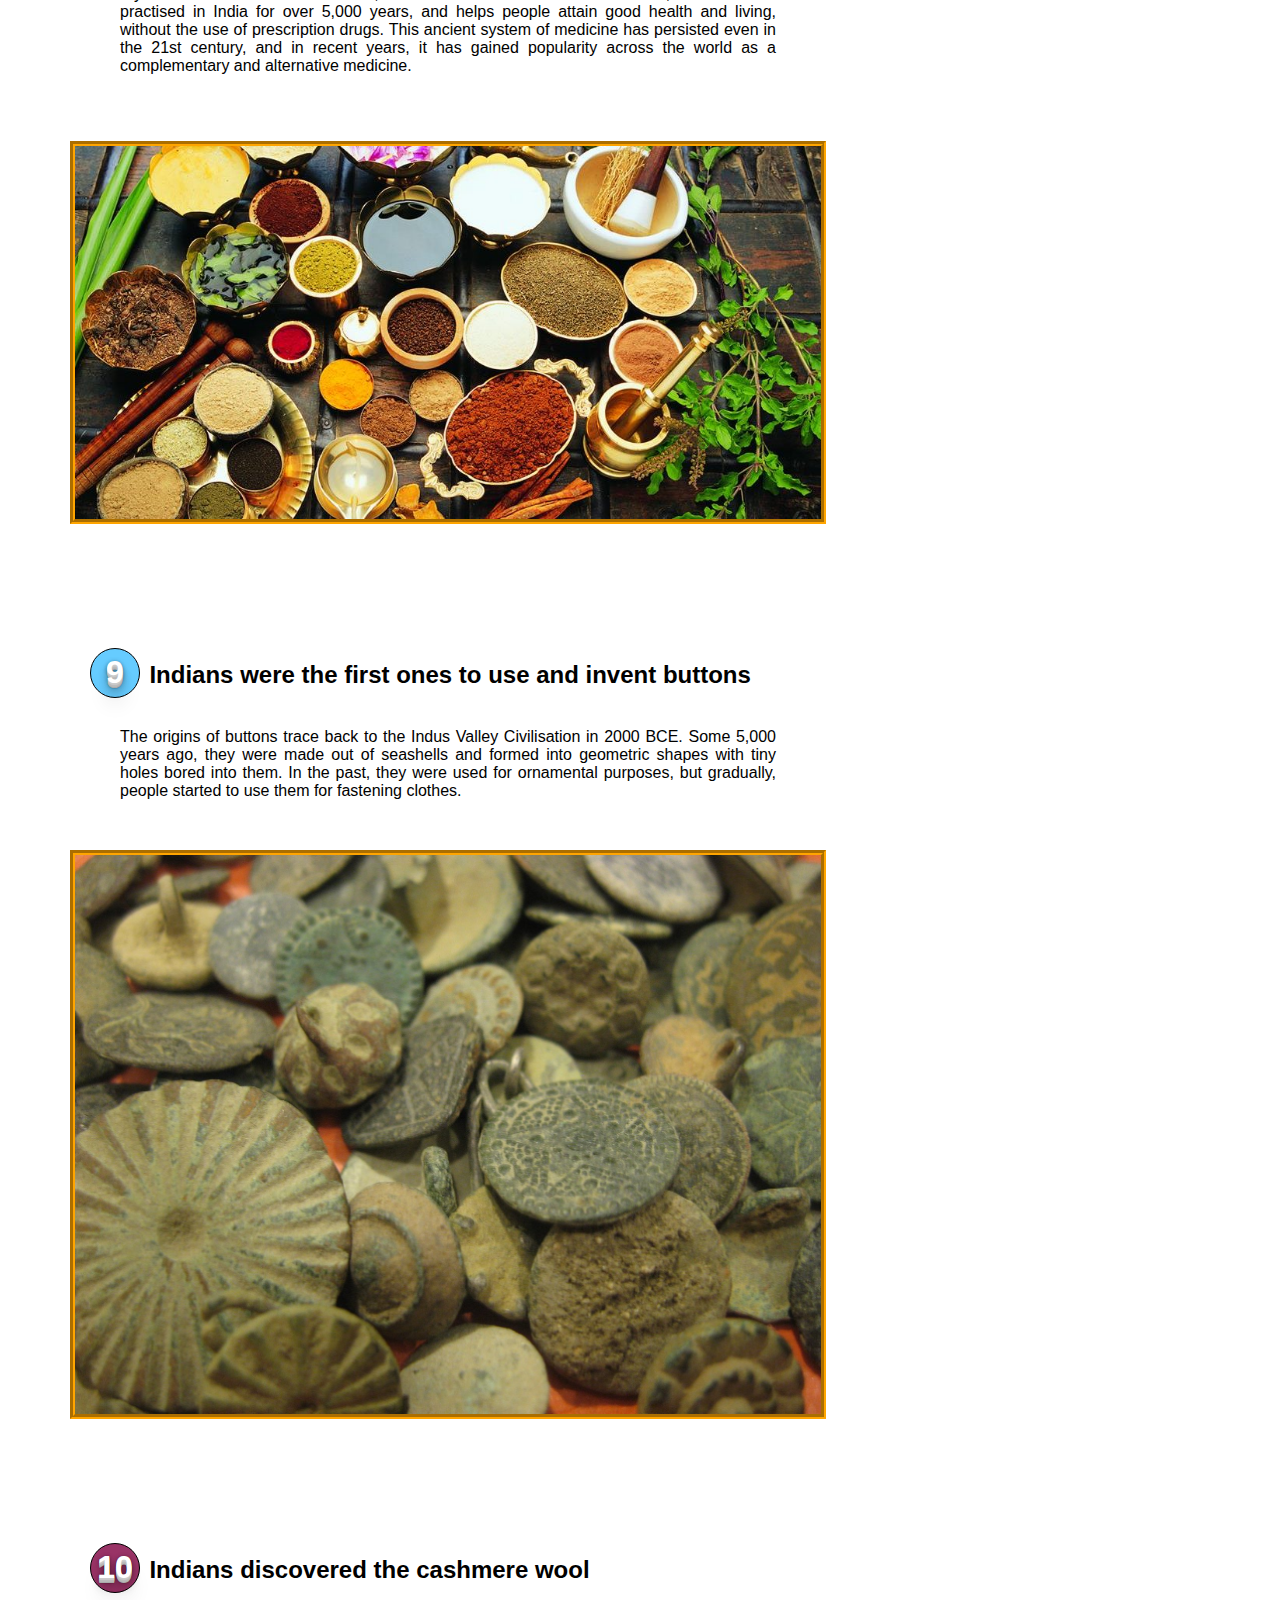
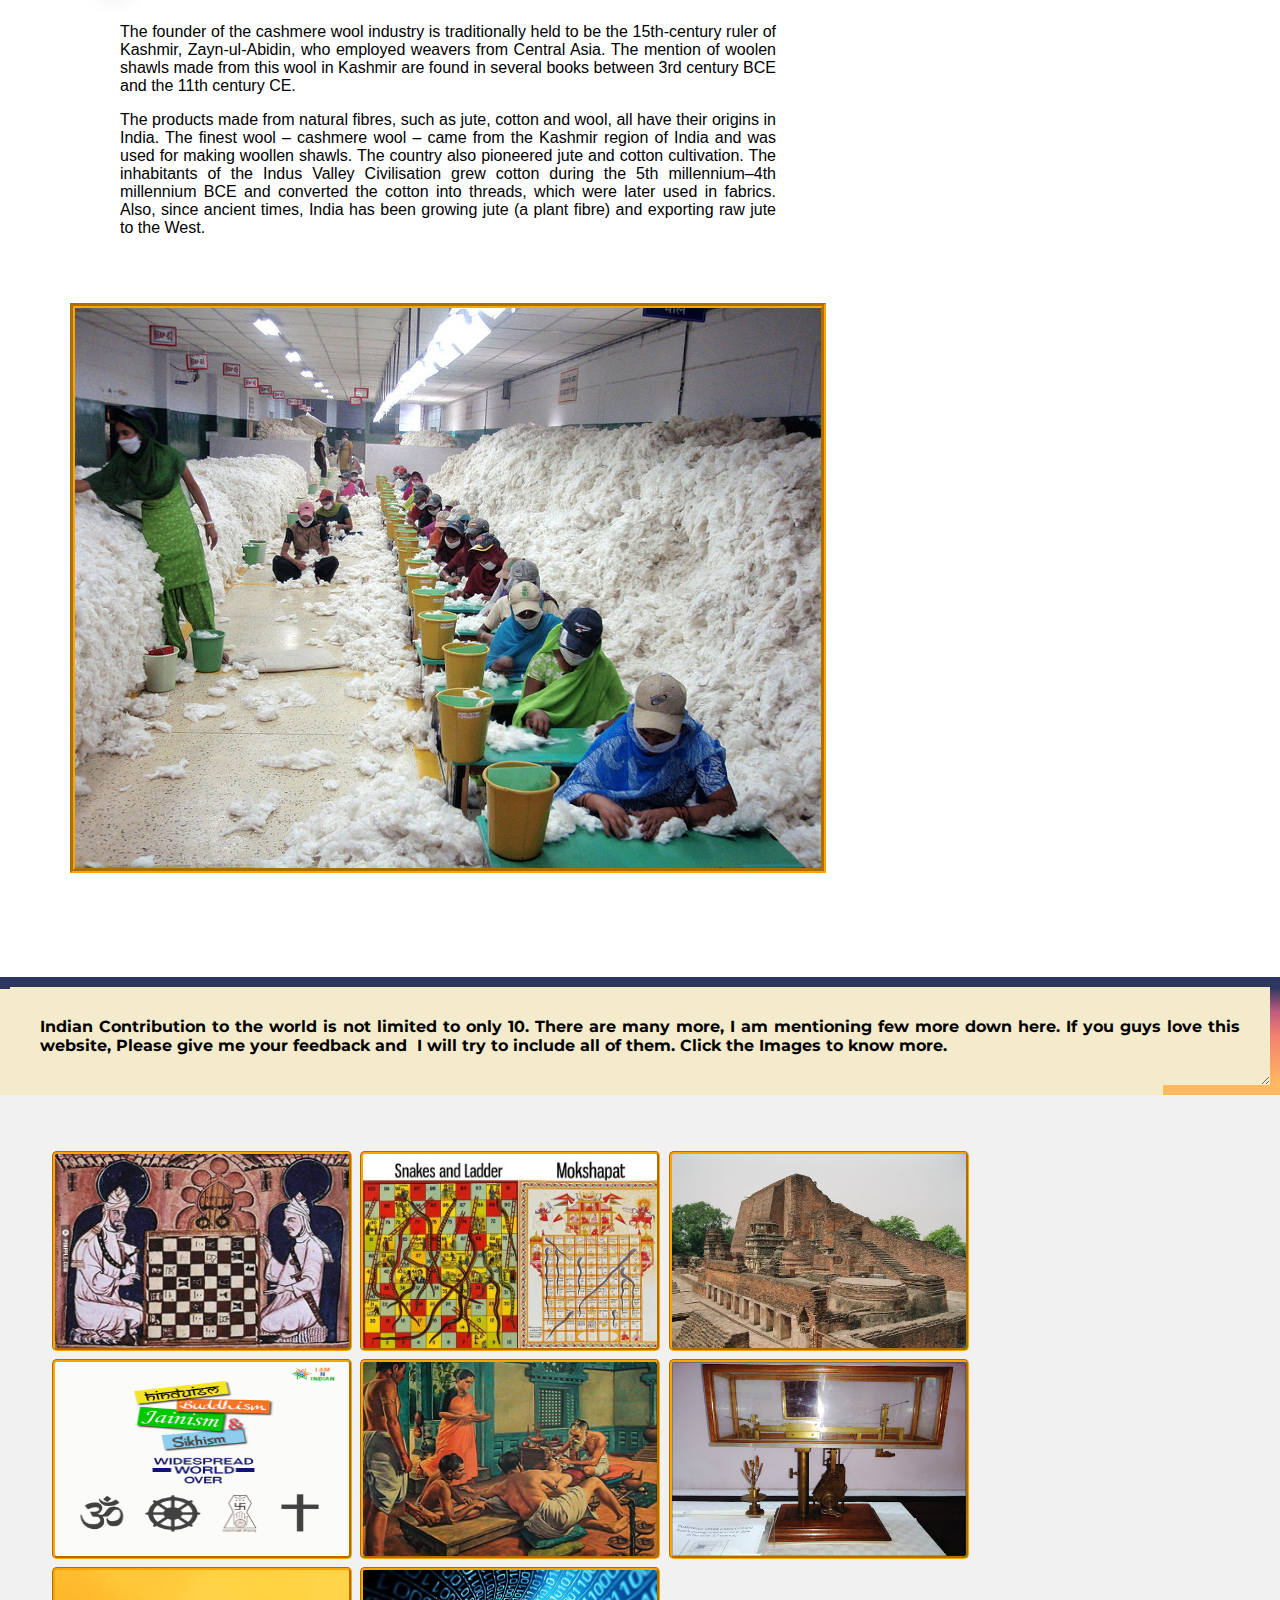
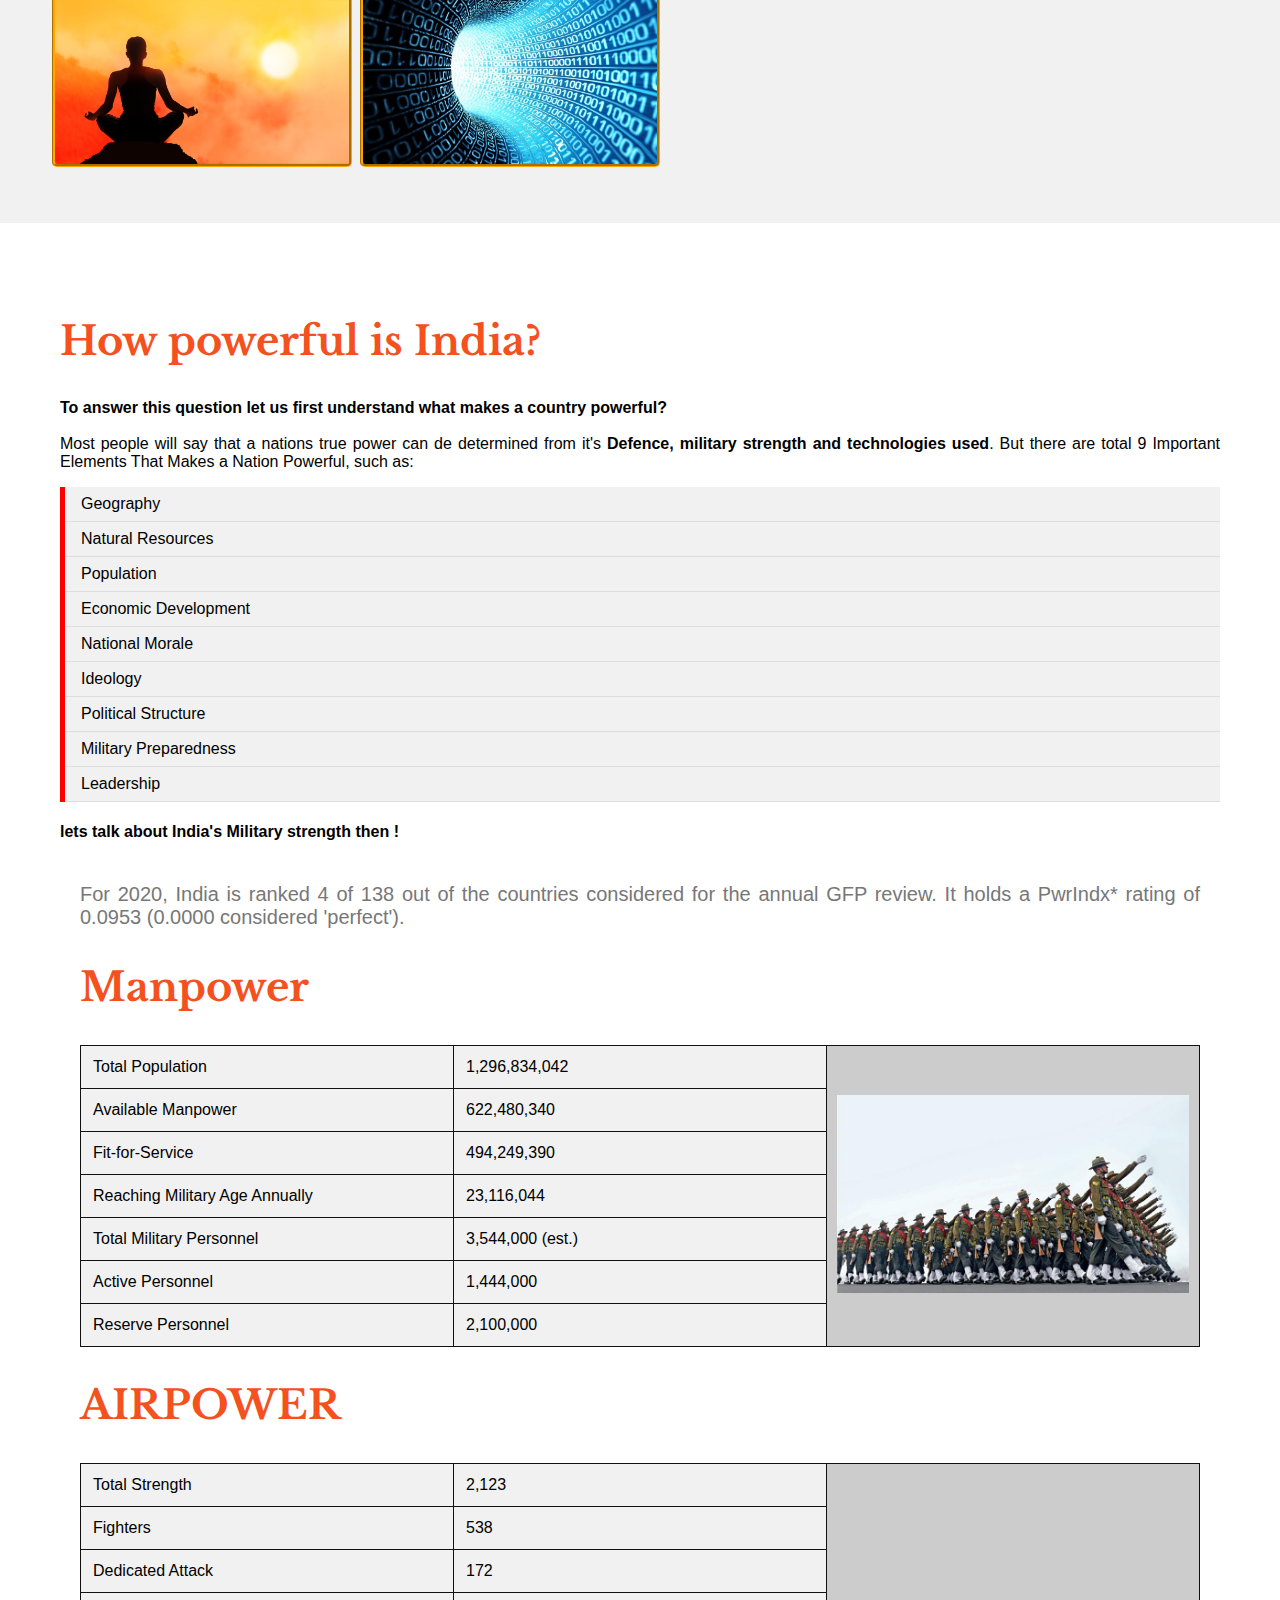
==== commit f0cd9c7f: "changes2" ====
--- a/index.html
+++ b/index.html
@@ -519,7 +519,7 @@
         </div>
       </div>
     <div class="rightcolumn1">
-      <div style="padding-left:5px; height:360px;">
+      <div id="fix48" style="">
         <img class="shake" src="treasure.jpg" onclick="displayRandomElem()" style="cursor: pointer;"><br><br>
         </div>
       <p class="text1" style="">Click the Treasure Box to see some intresting facts about India</p>
--- a/style.css
+++ b/style.css
@@ -383,7 +383,7 @@
   border:10px solid black;
   display: inline-block;
   padding: 30px;
-  padding-bottom: 0;
+  /*padding-bottom: 0;*/
   width: 100%; 
   font-weight: bold;
   resize: both;
@@ -1007,4 +1007,5 @@
 #fix44{float:left; width:45%; padding:10px;}
 #fix45{float:left; width:25%; padding:10px;}
 #fix46{padding:50px;}
-#fix47{font-size: 18px; font-weight: 500; text-transform: uppercase; padding-top: 10px; color: #222;}+#fix47{font-size: 18px; font-weight: 500; text-transform: uppercase; padding-top: 10px; color: #222;}
+#fix48{padding-left:5px; height:360px;}--- a/responsive.css
+++ b/responsive.css
@@ -92,7 +92,7 @@
   font-size: 12px;
 }
 .fix9 h2 {
-  font-size: 30px;
+  font-size: 25px;
 }
 #fix10{
   padding: 0;
@@ -218,6 +218,7 @@
 #fix45{float: none;width: 100%;}
 #fix46{padding: 25px;}
 #fix47{font-size: 11px;}
+#fix48{height: auto;}
 }
 
 /* Small devices (portrait tablets and large phones, 600px and up) */
@@ -256,263 +257,4 @@
 
 /* Extra large devices (large laptops and desktops, 1200px and up) */
 @media only screen and (min-width: 1200px) {
-  
-
-/* Extra small devices (phones, 600px and down) */
-
-@media screen and (max-width: 424px) and (min-width: 325px) {
-.res_nav_div_block{width:169.5px;}
-#fix36 {width: 300px;left: 36px;}
-.card {width: 24.1%;}
-
-}
-@media only screen and (max-width: 425px) {
-  .header {
-  		height:120px; padding: 20px;
-  }
-  .hit-the-floor {
-		font-size: 2.5em;
-  }
-  #fix2 {
-  	display: none;
-  }
-  .button{
-  	display: none;
-  }
-  .slideshow-block p{
-  	font-size: 12px;
-  }
-  .slideshow-block span{
-  	font-size: 15px;
-  }
-  .slideshow-container {
-  	height:360px;
-  }
-  .slideshow-container img{
-  	height: 360px;
-  }
-  #nav {
-  	display: none;
-  }
-  .leftcolumn1{
-  	float: none;
-  	width: 100%;
-  	padding: 0;
-  	padding-top: 25px;
-  }
-  .rightcolumn1{
-  	float: none;
-  	width: 100%;
-  	padding: 10px;
-  	position: static;
-
-  }
-  .description{
-  	padding: 0;
-  	padding-top: 20px;
-  }
-  #flextable {
-  	font-size: 14px;
-  }
-#link {
-	font-size: 12px;
-	}
-
-body {
-	font-size: 12px;
-}
-#fix4{
-	padding: 0;
-	height: auto;
-}
-#fix4 span {
-	font-size: 14px;
-}
-#fix5{
-	display: none;
-}
-
-.fix7{
-	padding-top: 20px;
-}
-.textarea {
-	font-size: 16px;
-}
-
-#fix8 {
-	padding-top: 10px;
-  padding: 25px;
-}
-#fix27 {
-	height:220px;
-}
-.fix9{
-	padding: 20px;
-  font-size: 12px;
-}
-.fix9 h2 {
-  font-size: 30px;
-}
-#fix10{
-  padding: 0;
-}
-#fix11 img{
-  height: 200px;
-}
-#fix12{
-  padding: 20px;
-  font-size: 12px;
-  padding-top: 60px;
-}
-#fix13{
-  height:200px;
-}
-#fix14{
-  width: 100%;
-}
-#fix15{
-  height:100px; 
-  width:100px; 
-
-}
-#fix16{
-  padding: 0;
-}
-#fix17{
-  height:300px; 
-  width:100%; 
-}
-#fix18{
-  height:300px; 
-  width:100%; 
-  padding: 0;
-  border:1px solid #777;
-}
-#fix19{
-  height:300px; 
-  width:100%; 
-  padding: 0; 
- 
-  border:1px solid #777;
-}
-#fix20{padding: 0;}
-#fix20 img{
-  height:300px; width:100%; padding:0;
-}
-.ISRO{
-  height:200px;
-  font-size: 10px;
-  padding: 4px;
-
-}
-.ISRO img {
-  height: 150px;
-   border: 1px solid #777;
-}
-#fix21{height:300px; 
-  width:100%; 
-  padding:0;
-}
-.marquee{
-  height: 250px; 
-}
-.marquee img {
-  height: 250px;
-  width: 212.5px;
-  
-}
-#fix22{height: 360px;}
-#fix22 img{height: 360px;}
-#fix23{padding: 20px;}
-#fix24{font-size: 1.5em;}
-#fix31{font-size: 1.5em;}
-#fix25{font-size: 14px;}
-#fix26{display: none;}
-#fix28{padding: 0;}
-#fix28 textarea{height: 300px;}
-#fix29{padding: 10px;}
-#fix29 iframe {
-  height: 200px;
-  width: 100%;
-  padding: 10px;
-}
-#fix32{height: 300px; width: 300px;}
-#fix33{height: 300px; width: auto;}
-
-.leftcolumn2{
-  float: none;
-  width: 100%;
-  position: static;
-}
-.rightcolumn2{
-  float: none;
-  width: 100%;
-}
-#fix34{display: none;}
-.topnav{
-  display: none;
-}
-#navbar{
-  display: none;
-}
-#fix35{display: none;}
-#about{display: none;}
-#work{display: none;}
-#fix39{padding:0;}
-.fix40{padding:25px;}
-.perH3{font-size: 28px;}
-.blinking{font-size: 38px;}
-#fix41{font-size:16px;}
-#fix42{font-size: 0px;}
-.card{
-      width: 25%;
-    height: 100px;
-}
-.card img{
-  height: 100px;
-}
-#contact{height:auto; padding: 40px;}
-#fix43{float: none;width: 100%;}
-#fix44{float: none;width: 100%;}
-#fix45{float: none;width: 100%;}
-}
-
-/* Small devices (portrait tablets and large phones, 600px and up) */
-@media only screen and (min-width: 600px) {
-  
-}
-
-/* Medium devices (landscape tablets, 768px and up) */
-@media only screen and (min-width: 768px) {
-  
-} 
-
-/* Large devices (laptops/desktops, 992px and up) */
-@media only screen and (min-width: 992px) {
-  #fix1 {
-  	display: none;
-  }
-  #nav02{
-  	display: none;
-  }
-  #fix3 {
-  	display: none;
-  }
-  #fix6{
-  	display: none;
-  }
-  #fix30{
-    display: none;
-  }
-  #fix36{
-    display: none;
-  }
-  #fix37{display: none;}
-  #fix38{display: none;}
-} 
-
-/* Extra large devices (large laptops and desktops, 1200px and up) */
-@media only screen and (min-width: 1200px) {
-  
-
 }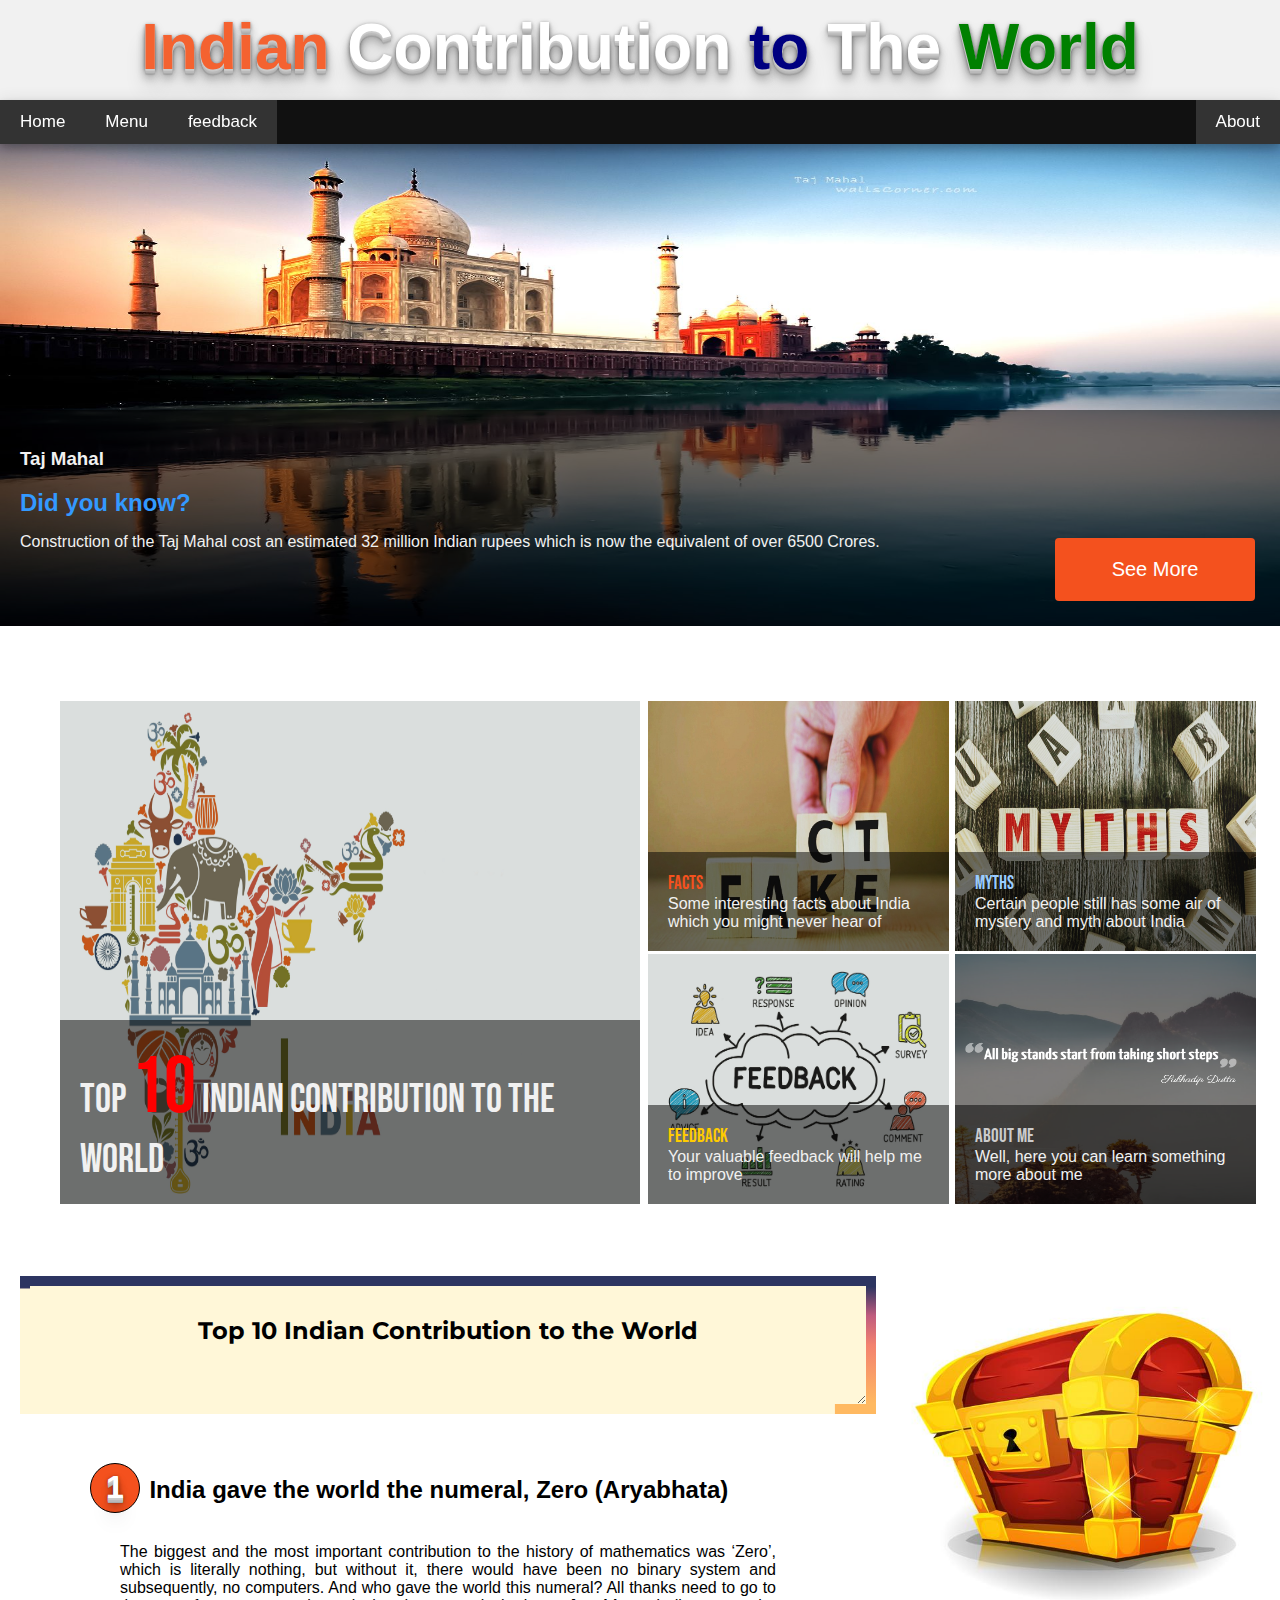
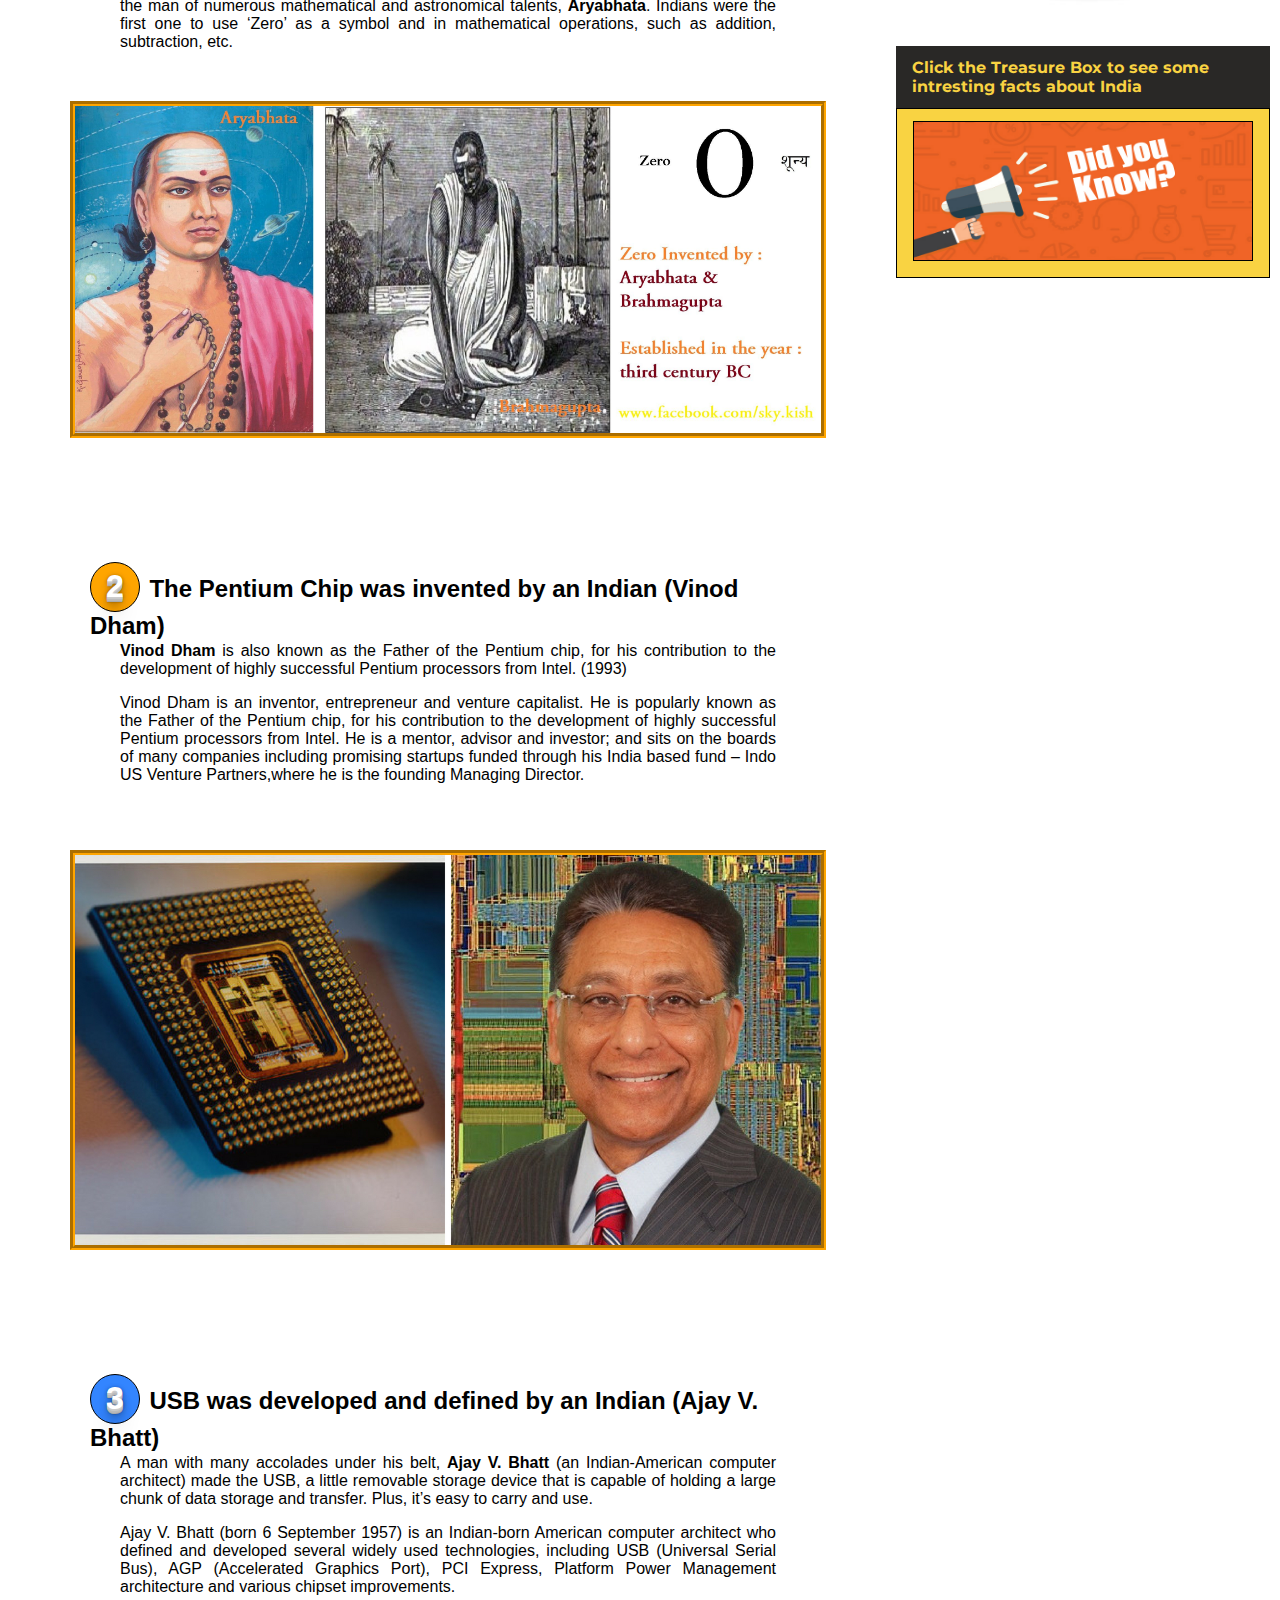
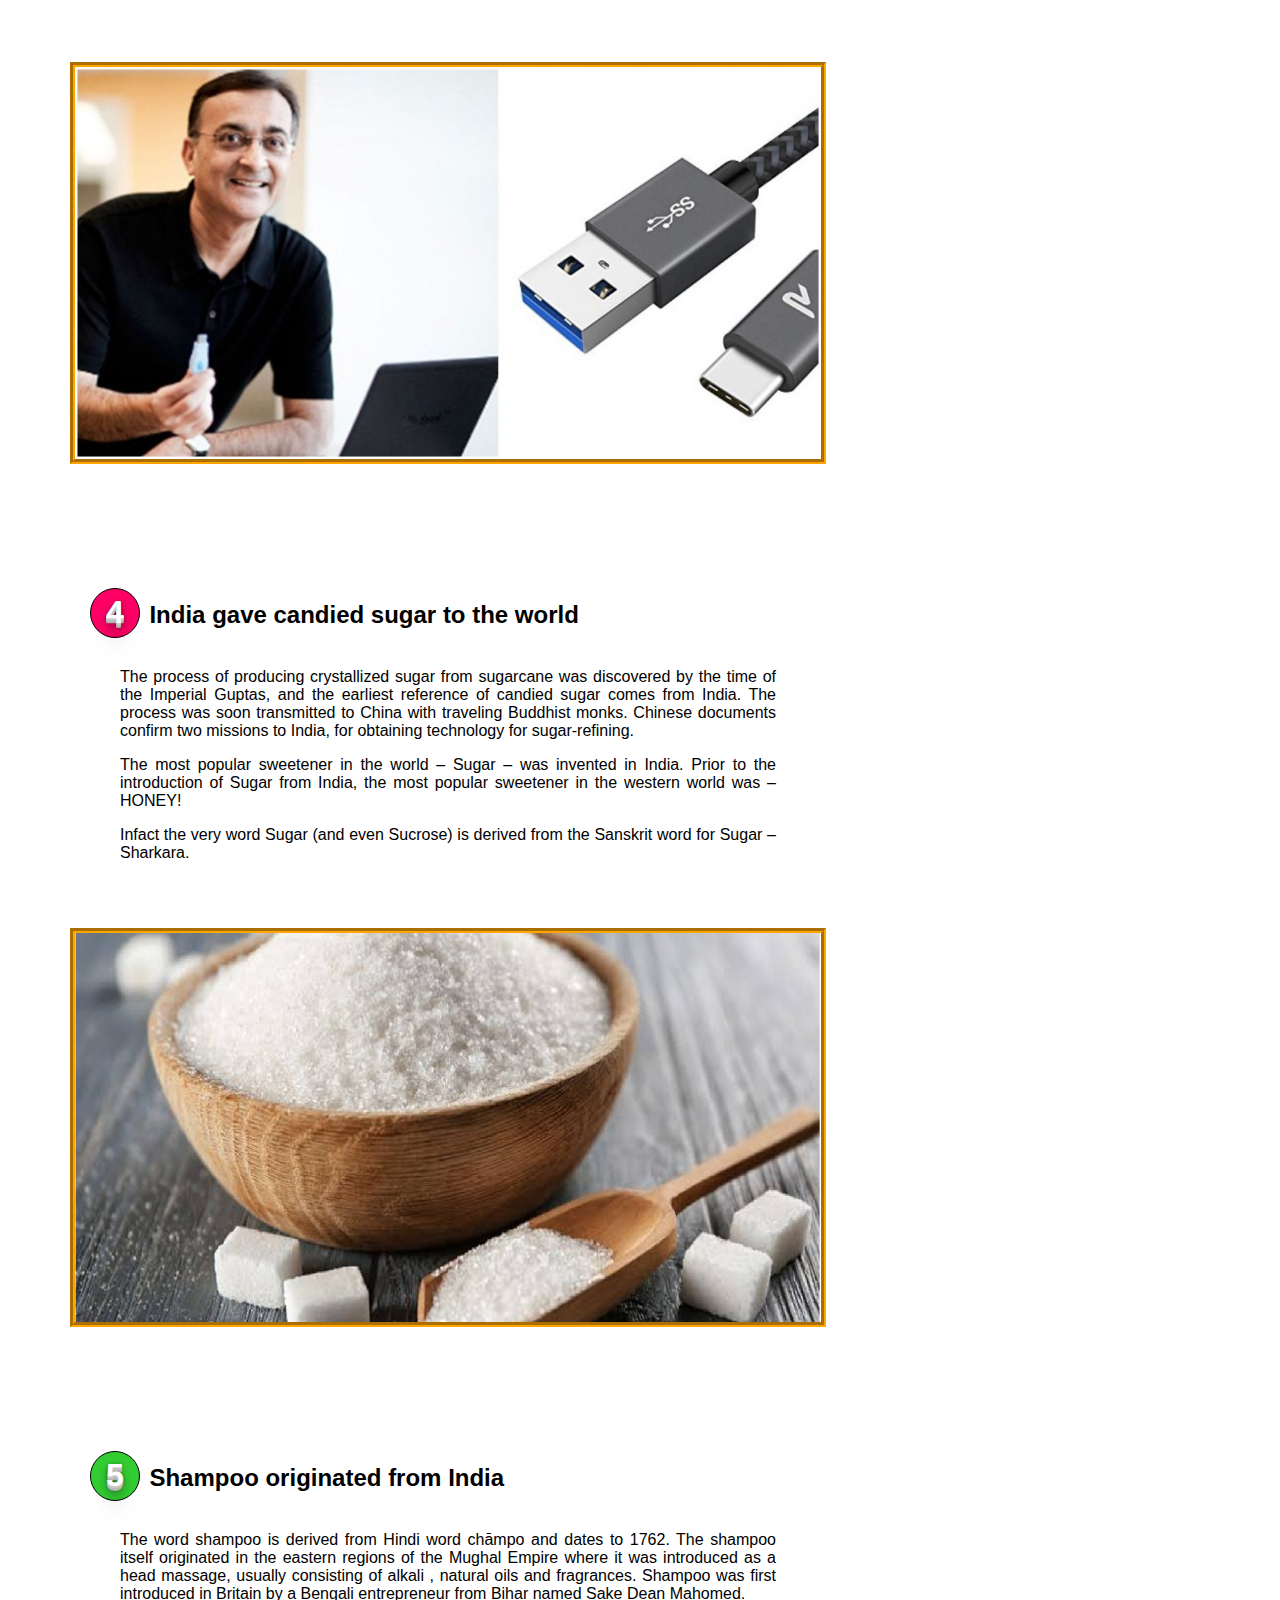
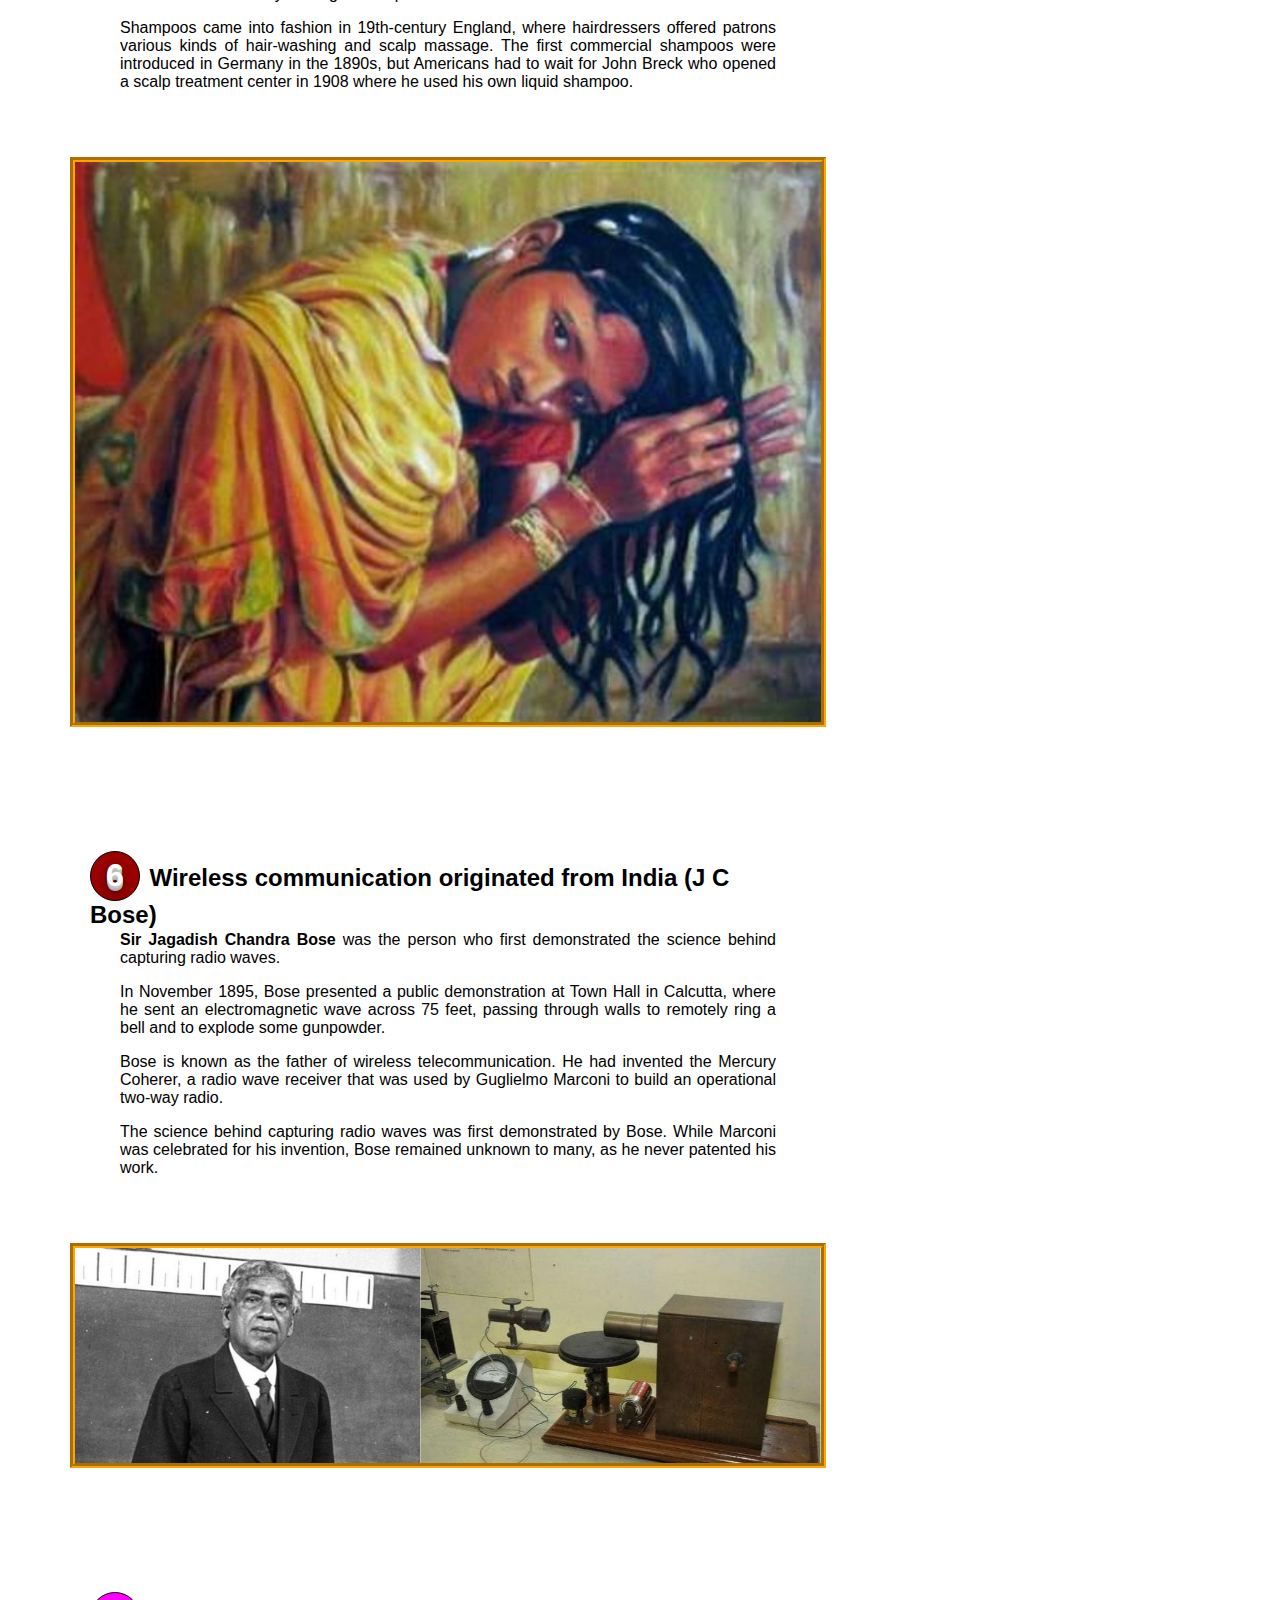
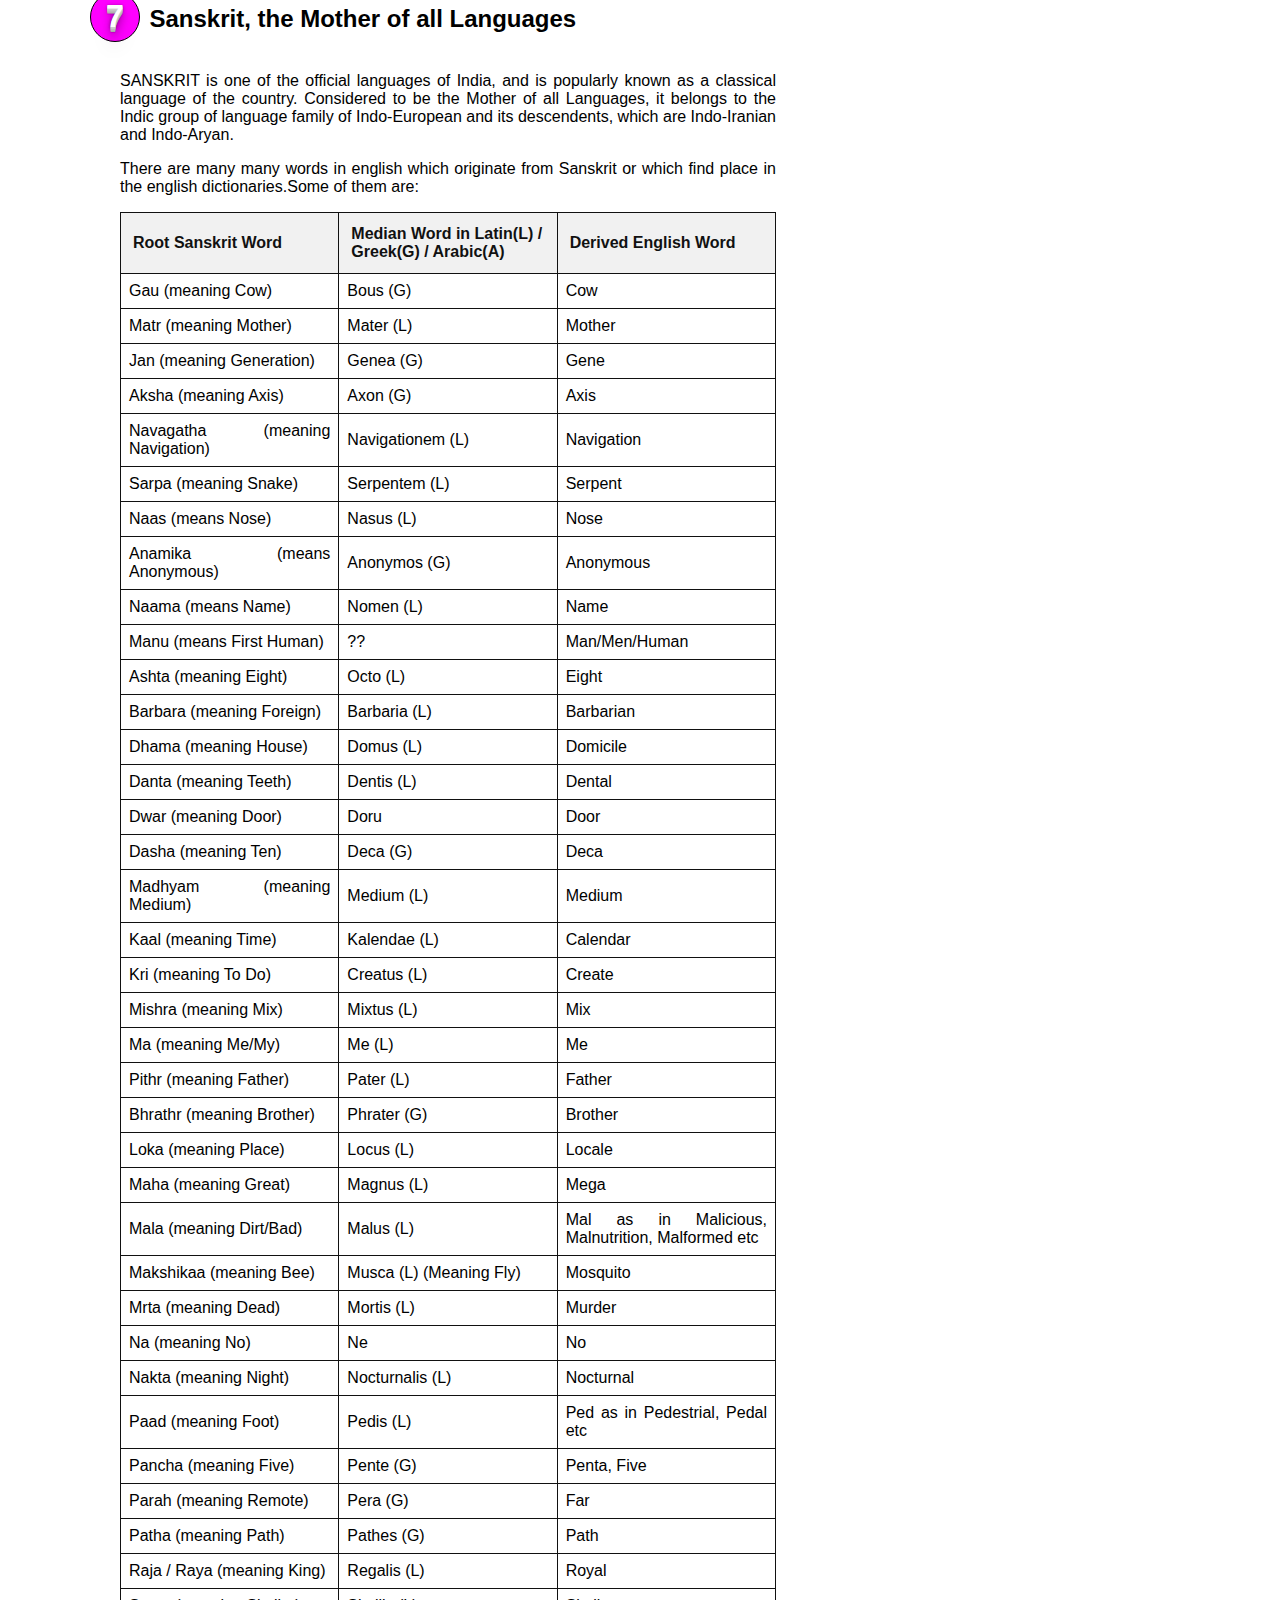
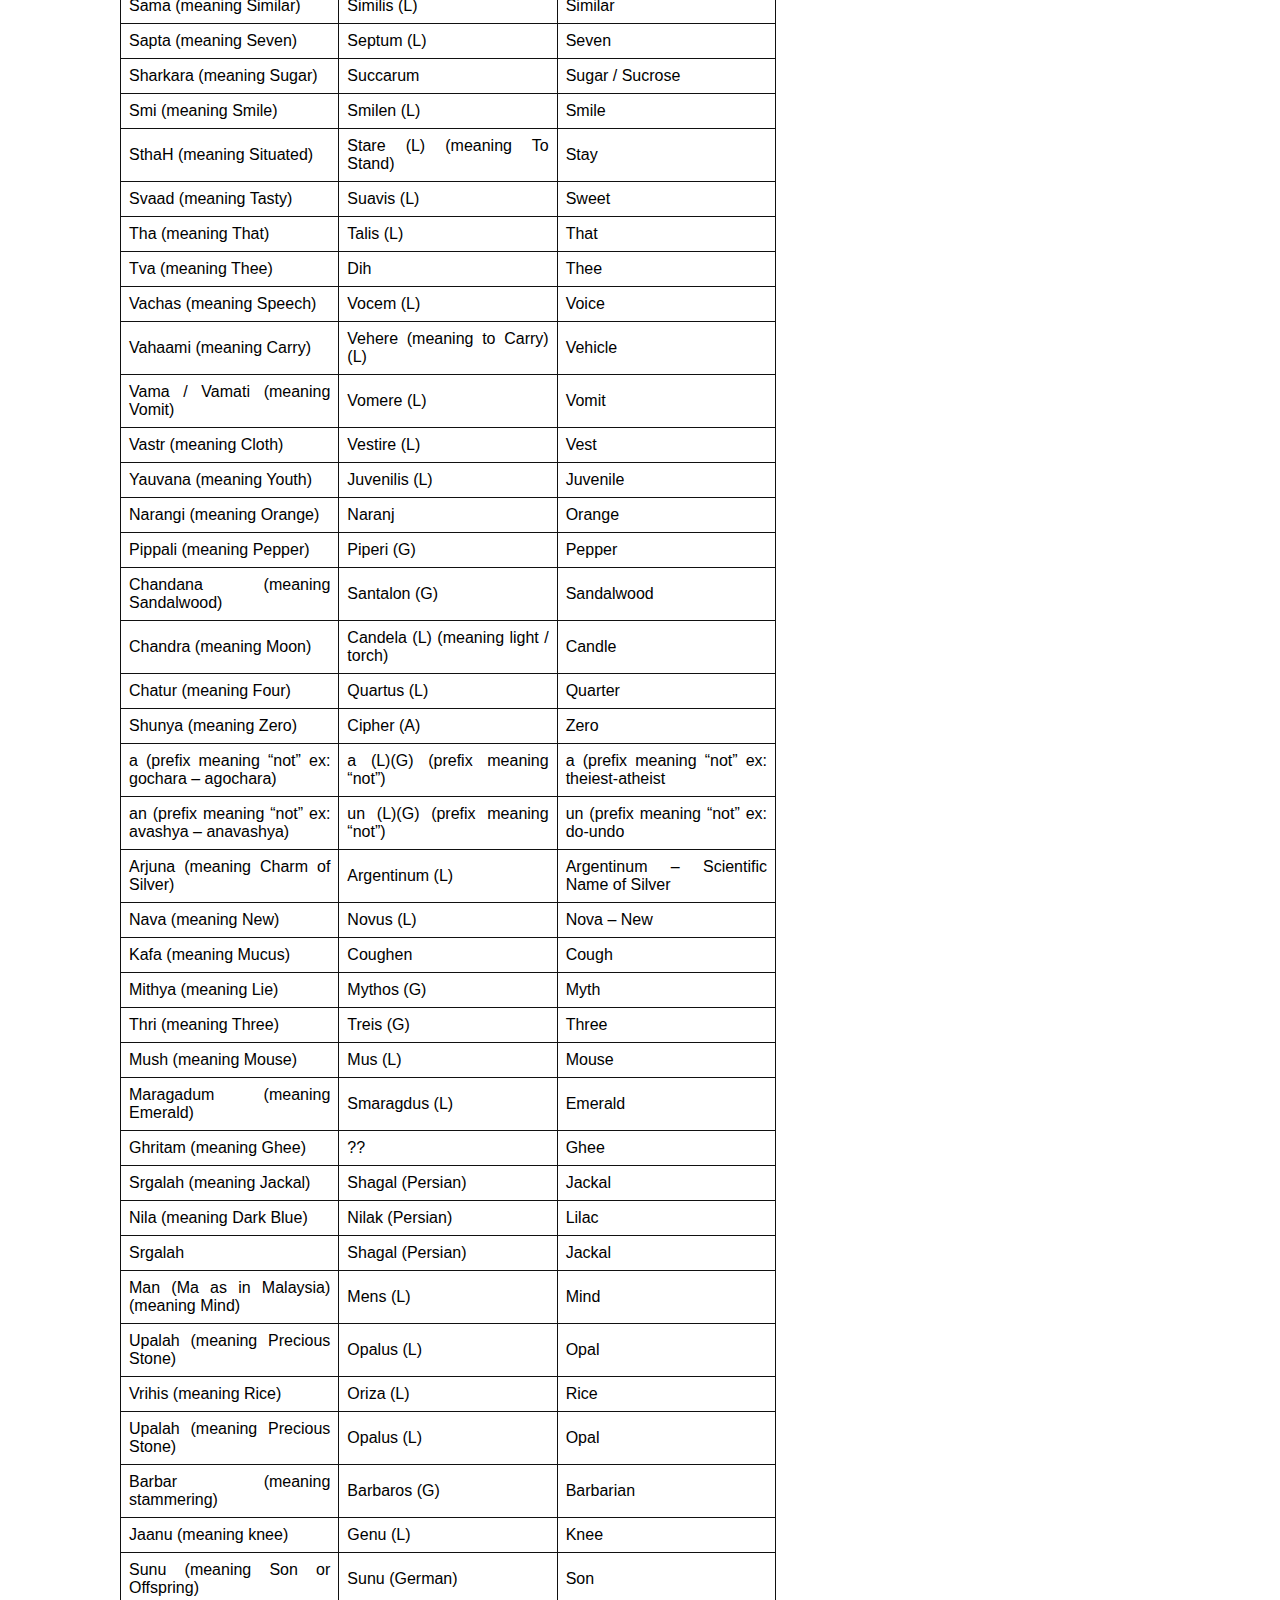
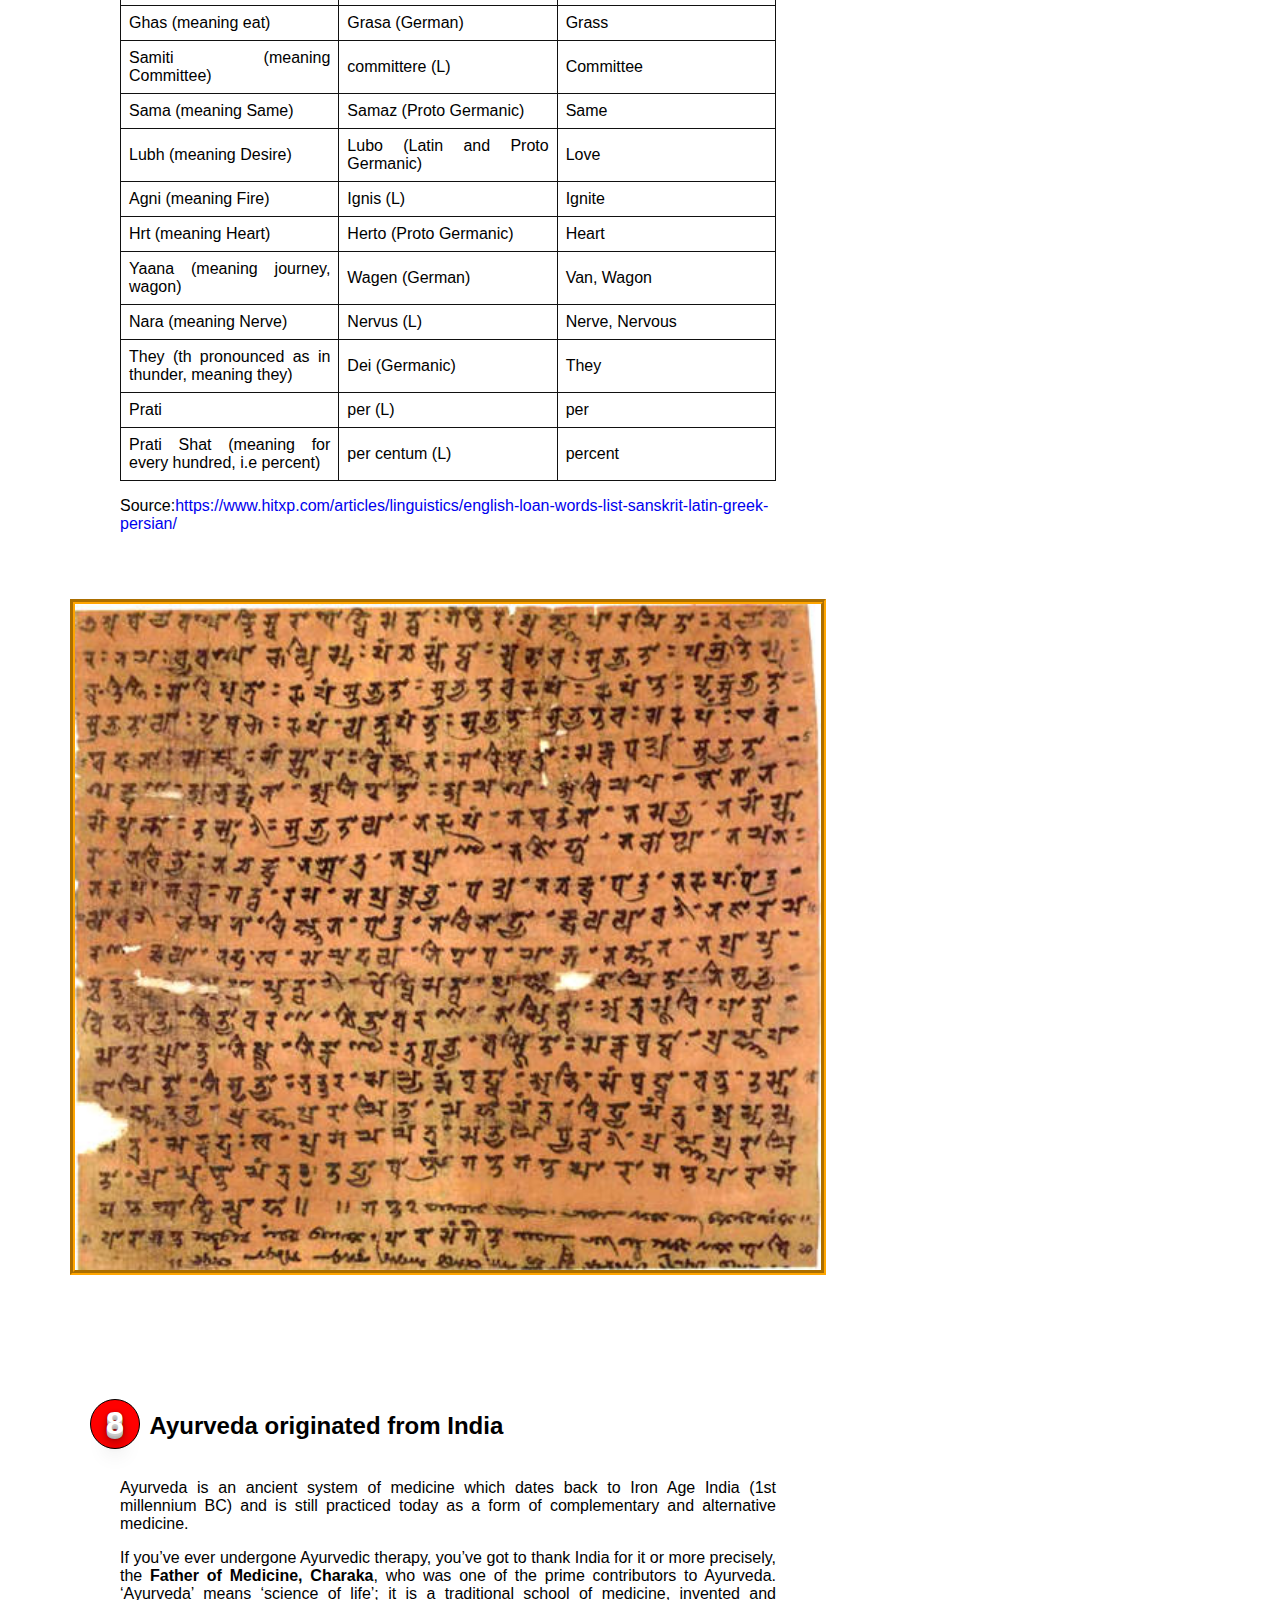
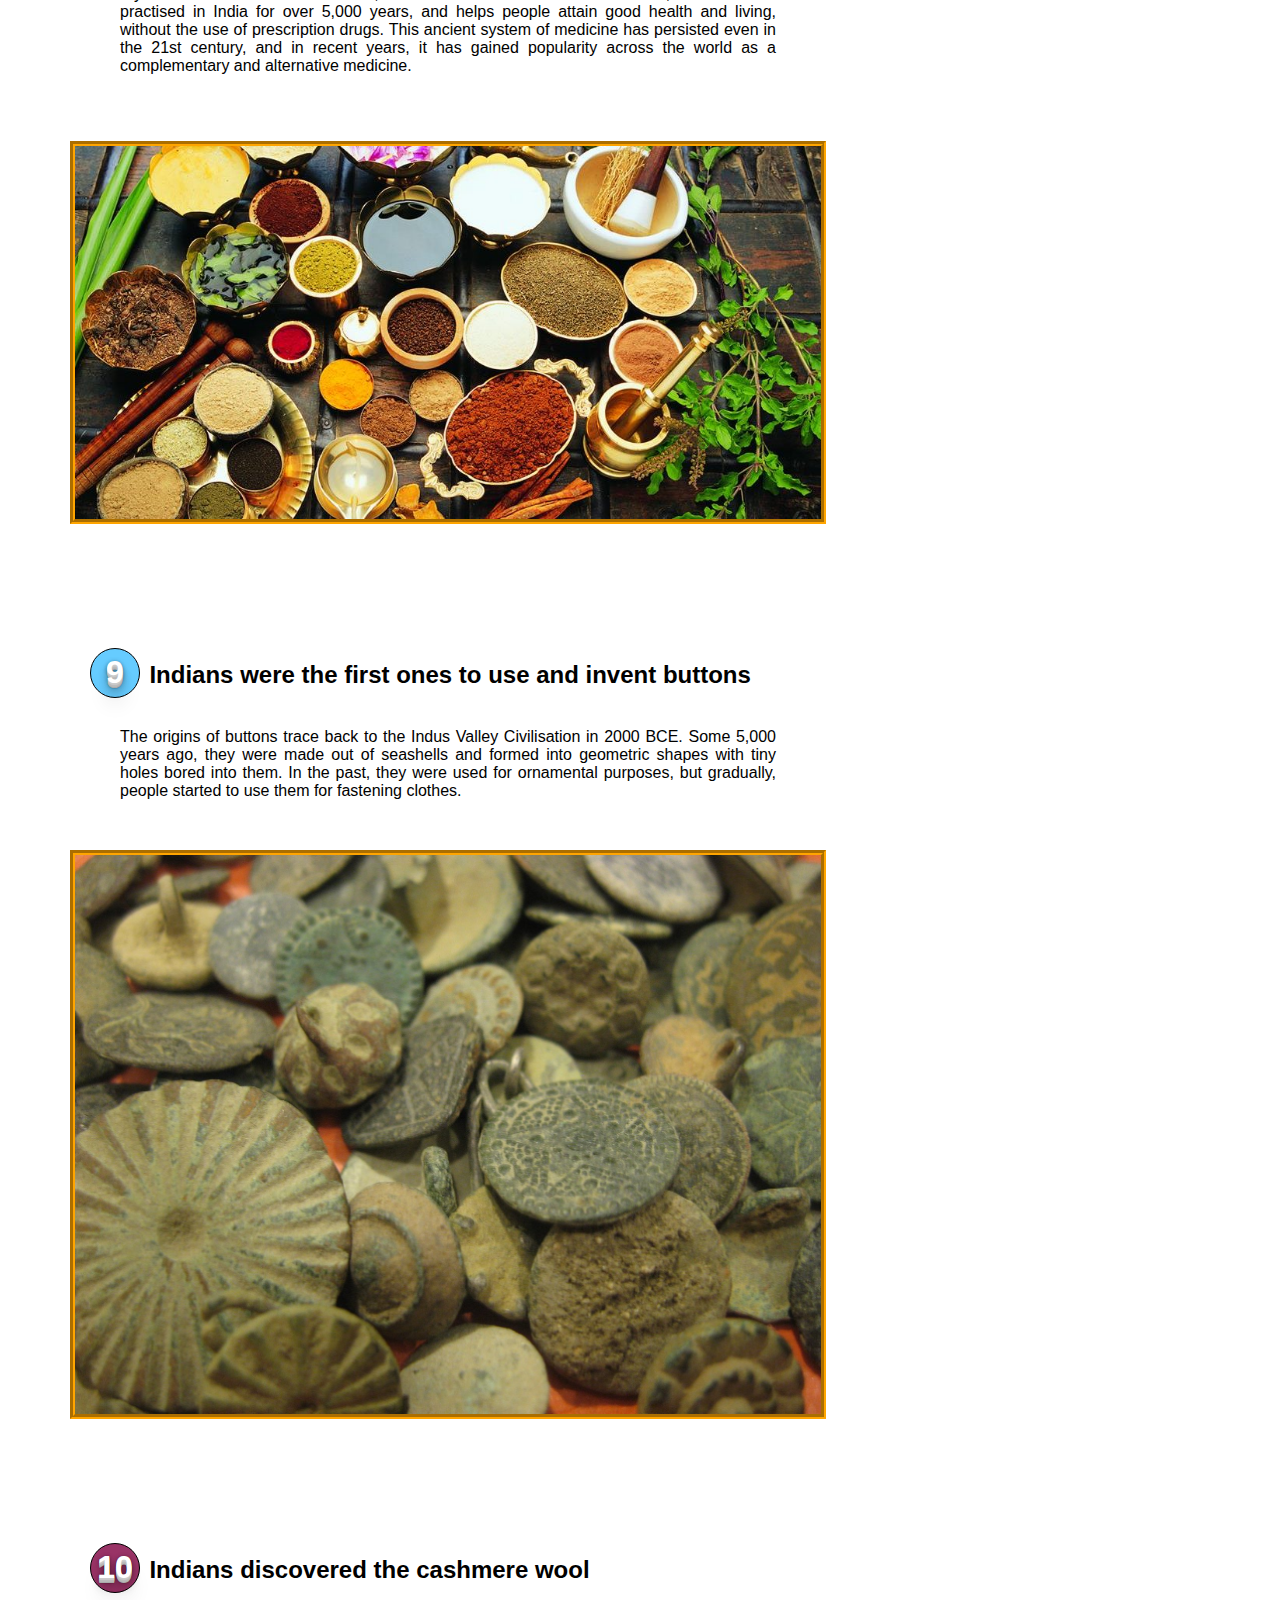
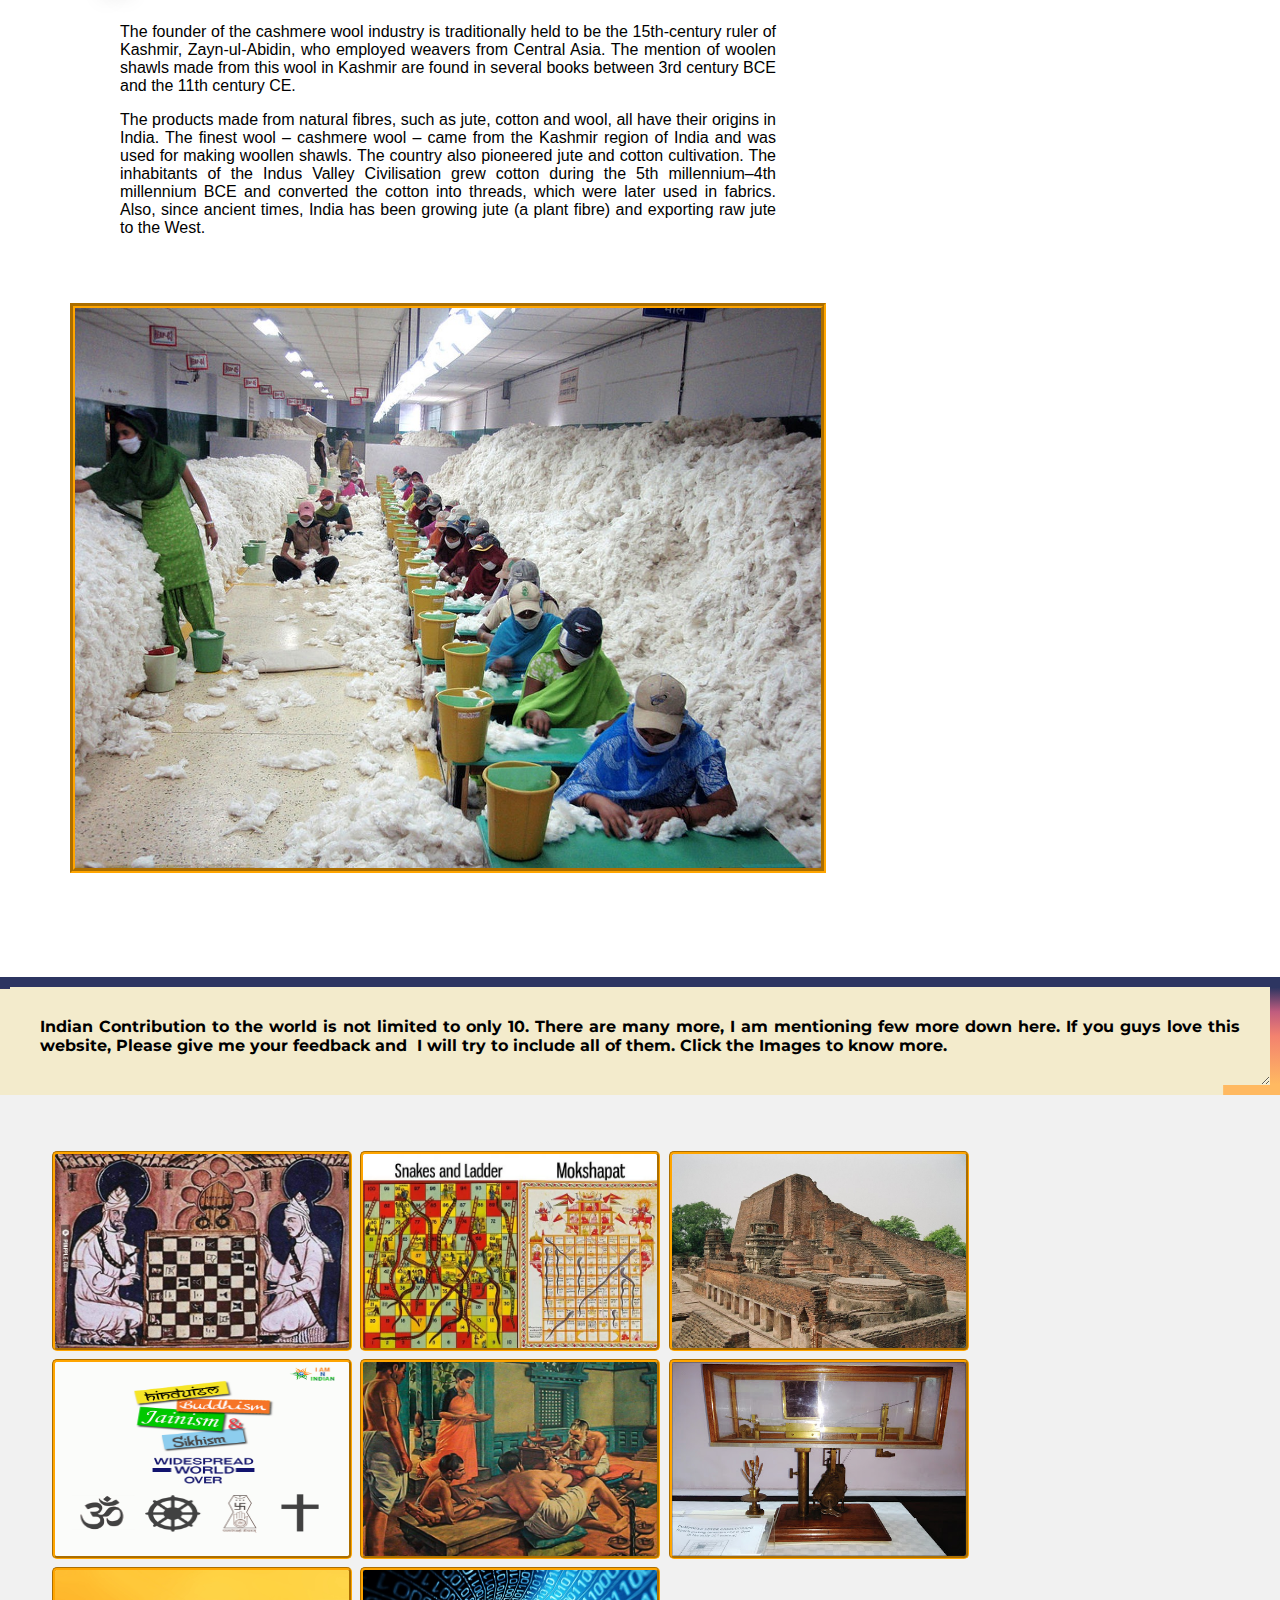
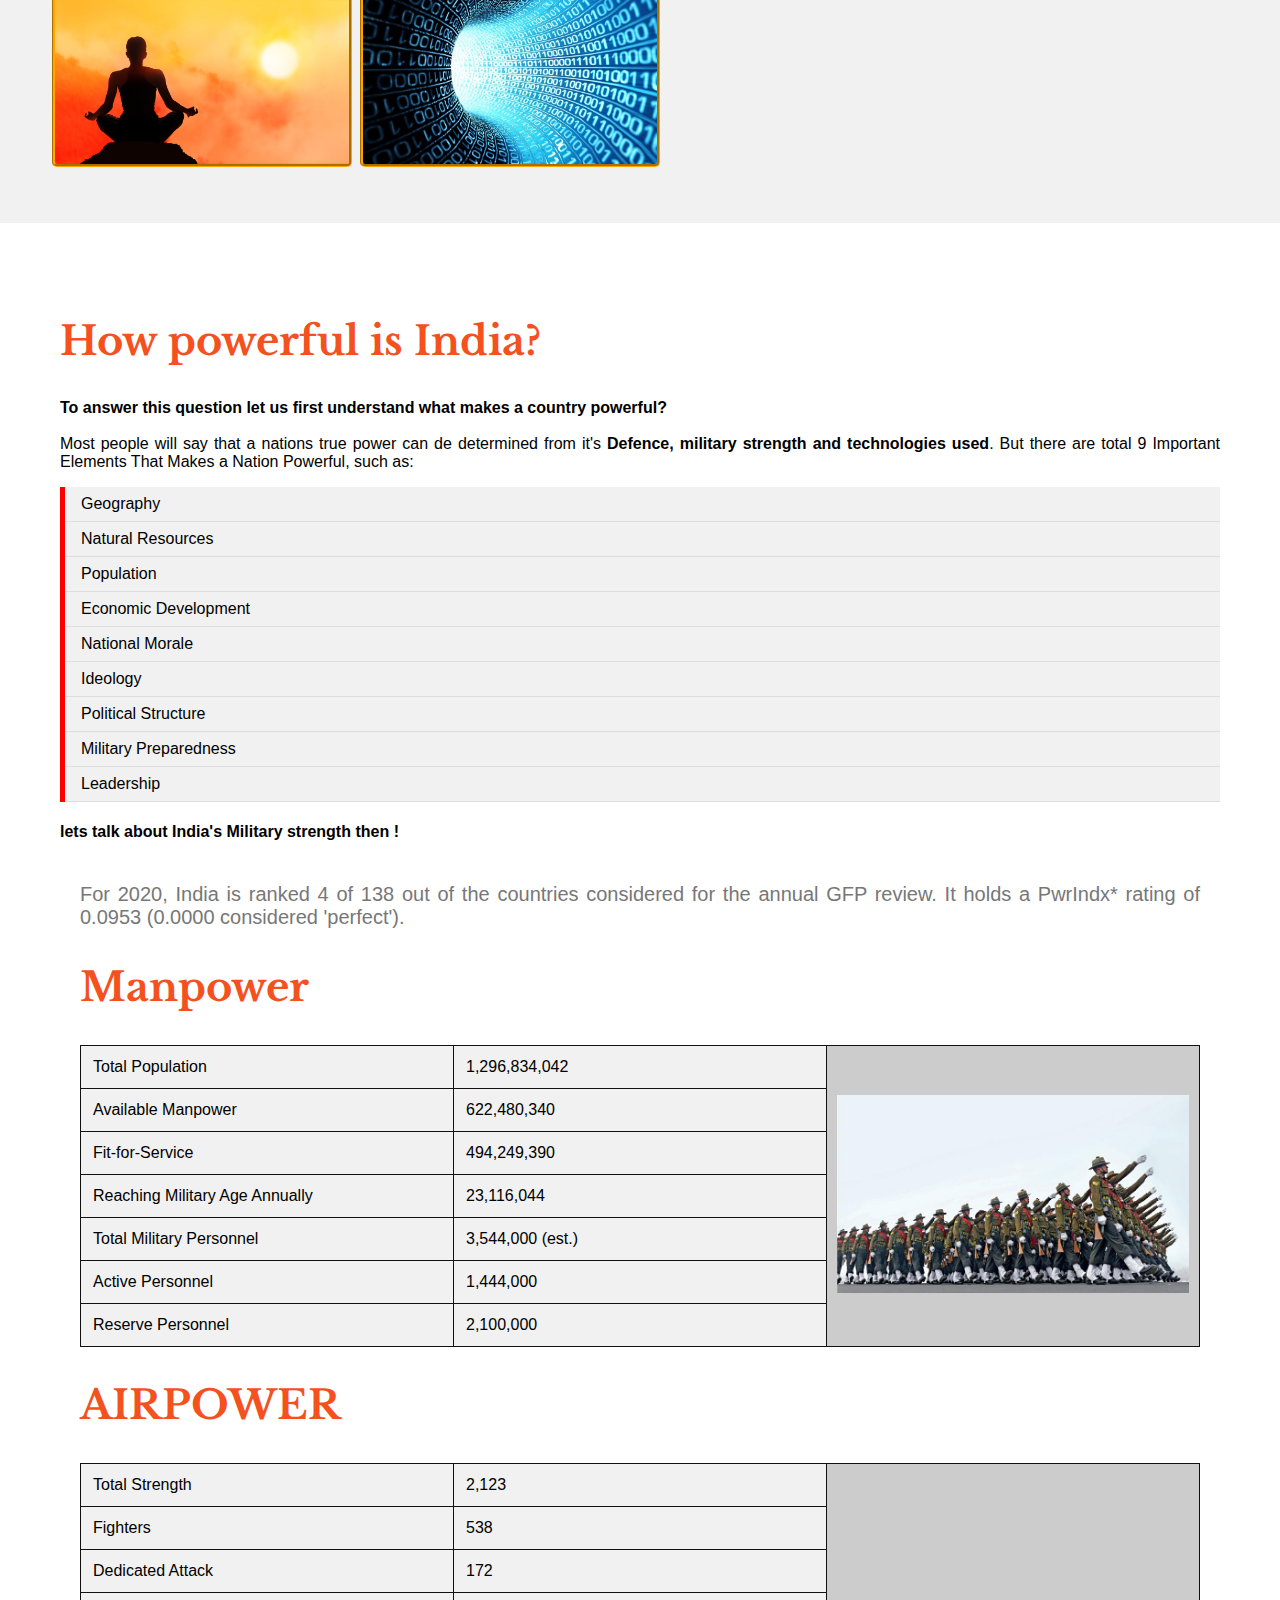
==== commit 4a1e79c3: "changes for responsive tab design potrait" ====
--- a/index.html
+++ b/index.html
@@ -524,7 +524,7 @@
         </div>
       <p class="text1" style="">Click the Treasure Box to see some intresting facts about India</p>
       <p id="numberList">
-        <img src="diduknow.jpg" id="disp" style="height:140px; border:1px solid black;">
+        <img src="diduknow.jpg" id="disp" style="">
       </p>
       
     </div>
@@ -536,14 +536,14 @@
   <textarea id="fix27" class="textarea1">Indian Contribution to the world is not limited to only 10. There are many more, I am mentioning few more down here. If you guys love this website, Please give me your feedback and  I will try to include all of them. Click the Images to know more.</textarea>
   <!-- Trigger the Modal -->
   <div id="fix46" style=""> 
-<img class="myImg" src="chess.jpg" alt="The game of Chess originated in India">
-<img class="myImg" src="extra2.webp" alt="Snakes and Ladders was inspired from an Indian game called Mokshapat">
-<img class="myImg" src="extra3.jpg" alt="India gave the world its first university - Takshashila University">
-<img class="myImg" src="extra4.png" alt="The Worlds 4 largest religions were originated in india: Hinduism, Buddhism, Jainism, Sikhsim">
-<img class="myImg" src="extra5.jpg" alt="Cataract surgery was first found in ancient India">
-<img class="myImg" src="extra6.jpg" alt="Crescograph is an Indian invention">
-<img class="myImg" src="extra7.jpg" alt="Yoga were developed by Indian">
-<img class="myImg" src="extra8.jpg" alt="Binary number system used in computers and digital devices was invented in India and propagated and improved by Arabs.">
+<img id="fix49" class="myImg" src="chess.jpg" alt="The game of Chess originated in India">
+<img id="fix49" class="myImg" src="extra2.webp" alt="Snakes and Ladders was inspired from an Indian game called Mokshapat">
+<img id="fix49" class="myImg" src="extra3.jpg" alt="India gave the world its first university - Takshashila University">
+<img id="fix49" class="myImg" src="extra4.png" alt="The Worlds 4 largest religions were originated in india: Hinduism, Buddhism, Jainism, Sikhsim">
+<img id="fix49" class="myImg" src="extra5.jpg" alt="Cataract surgery was first found in ancient India">
+<img id="fix49" class="myImg" src="extra6.jpg" alt="Crescograph is an Indian invention">
+<img id="fix49" class="myImg" src="extra7.jpg" alt="Yoga were developed by Indian">
+<img id="fix49" class="myImg" src="extra8.jpg" alt="Binary number system used in computers and digital devices was invented in India and propagated and improved by Arabs.">
 </div>
 <!-- The Modal -->
 <div id="myModal" class="modal">
--- a/style.css
+++ b/style.css
@@ -1008,4 +1008,6 @@
 #fix45{float:left; width:25%; padding:10px;}
 #fix46{padding:50px;}
 #fix47{font-size: 18px; font-weight: 500; text-transform: uppercase; padding-top: 10px; color: #222;}
-#fix48{padding-left:5px; height:360px;}+#fix48{padding-left:5px; height:360px;}
+#disp{height: 140px;
+    border: 1px solid black;}--- a/responsive.css
+++ b/responsive.css
@@ -222,18 +222,246 @@
 }
 
 /* Small devices (portrait tablets and large phones, 600px and up) */
-@media only screen and (min-width: 600px) {
+@media screen and (max-width: 768px) and (min-width: 426px) {
+  #fix36{width: 500px; left:50px;}
+  #fix49 {
+    width: 260px;
+  }
+  #numberList{
+    height: 200px;
+  }
+  #disp{
+    height: 180px;
+  }
+  .res_nav_div {width: 48.2%;}
+  .header {
+      height:120px; padding: 20px;
+  }
+  .hit-the-floor {
+    font-size: 2.5em;
+  }
+  #fix2 {
+    display: none;
+  }
+  .button{
+    display: none;
+  }
+  .slideshow-block p{
+    font-size: 12px;
+  }
+  .slideshow-block span{
+    font-size: 15px;
+  }
+  .slideshow-container {
+    height:360px;
+  }
+  .slideshow-container img{
+    height: 360px;
+  }
+  #nav {
+    display: none;
+  }
+  .leftcolumn1{
+    float: none;
+    width: 100%;
+    padding: 0;
+    padding-top: 25px;
+  }
+  .rightcolumn1{
+    float: none;
+    width: 100%;
+    padding: 10px;
+    position: static;
+
+  }
+  .description{
+    padding: 0;
+    padding-top: 20px;
+  }
+  /*#flextable {
+    font-size: 14px;
+  }*/
+#link {
+  font-size: 12px;
+  }
+
+body {
+  font-size: 14px;
+}
+#fix4{
+  padding: 0;
+  height: auto;
+}
+#fix4 span {
+  font-size: 18px;
+}
+#fix5{
+  display: none;
+}
+
+.fix7{
+  padding-top: 20px;
+}
+.textarea {
+  font-size: 16px;
+}
+
+#fix8 {
+  padding-top: 10px;
+  padding: 25px;
+}
+#fix27 {
+  height:220px;
+}
+.fix9{
+  padding: 20px;
+  font-size: 12px;
+}
+.fix9 h2 {
+  font-size: 25px;
+}
+#fix10{
+  padding: 0;
+}
+#fix11 img{
+  height: 200px;
+}
+#fix12{
+  padding: 20px;
+  font-size: 12px;
+  padding-top: 60px;
+}
+#fix13{
+  height:200px;
+}
+#fix14{
+  width: 100%;
+}
+#fix15{
+  height:100px; 
+  width:100px; 
+
+}
+#fix16{
+  padding: 0;
+}
+#fix17{
+  height:300px; 
+  width:100%; 
+}
+#fix18{
+  height:300px; 
+  width:100%; 
+  padding: 0;
+  border:1px solid #777;
+}
+#fix19{
+  height:300px; 
+  width:100%; 
+  padding: 0; 
+ 
+  border:1px solid #777;
+}
+#fix20{padding: 0;}
+#fix20 img{
+  height:300px; width:100%; padding:0;
+}
+.ISRO{
+  height:200px;
+  font-size: 10px;
+  padding: 4px;
+
+}
+.ISRO img {
+  height: 150px;
+   border: 1px solid #777;
+}
+#fix21{height:300px; 
+  width:100%; 
+  padding:0;
+}
+.marquee{
+  height: 250px; 
+}
+.marquee img {
+  height: 250px;
+  width: 212.5px;
   
 }
-
-/* Medium devices (landscape tablets, 768px and up) */
+#fix22{height: 360px;}
+#fix22 img{height: 360px;}
+#fix23{padding: 20px;}
+#fix24{font-size: 1.5em;}
+#fix31{font-size: 1.5em;}
+#fix25{font-size: 14px;}
+#fix26{display: none;}
+#fix28{padding: 0;}
+#fix28 textarea{height: 300px;}
+#fix29{padding: 10px;}
+#fix29 iframe {
+  height: 200px;
+  width: 100%;
+  padding: 10px;
+}
+#fix32{height: 300px; width: 300px;}
+#fix33{height: 300px; width: auto;}
+
+.leftcolumn2{
+  float: none;
+  width: 100%;
+  position: static;
+}
+.rightcolumn2{
+  float: none;
+  width: 100%;
+}
+#fix34{display: none;}
+.topnav{
+  display: none;
+}
+#navbar{
+  display: none;
+}
+#fix35{display: none;}
+#about{display: none;}
+#work{display: none;}
+#fix39{padding:0;}
+.fix40{padding:25px;}
+.perH3{font-size: 28px;}
+.blinking{font-size: 38px;}
+#fix41{font-size:16px;}
+#fix42{font-size: 0px;}
+.card{
+      width: 23%;
+    height: 100px;
+}
+.card img{
+  height: 100px;
+}
+#contact{height:auto; padding: 40px;}
+#fix43{float: none;width: 100%;}
+#fix44{float: none;width: 100%;}
+#fix45{float: none;width: 100%;}
+#fix46{padding: 25px;}
+#fix47{font-size: 11px;}
+#fix48{height: auto;}
+} 
+
+}
+
+/* Medium devices (landscape tablets, 768px and up) 
 @media only screen and (min-width: 768px) {
   
-} 
+}*/ 
 
 /* Large devices (laptops/desktops, 992px and up) */
 @media only screen and (min-width: 992px) {
-  #fix1 {
+ 
+} 
+
+/* Extra large devices (large laptops and desktops, 1200px and up) */
+@media only screen and (min-width: 1200px) {
+   #fix1 {
     display: none;
   }
   #nav02{
@@ -254,7 +482,4 @@
   #fix37{display: none;}
   #fix38{display: none;}
 } 
-
-/* Extra large devices (large laptops and desktops, 1200px and up) */
-@media only screen and (min-width: 1200px) {
 }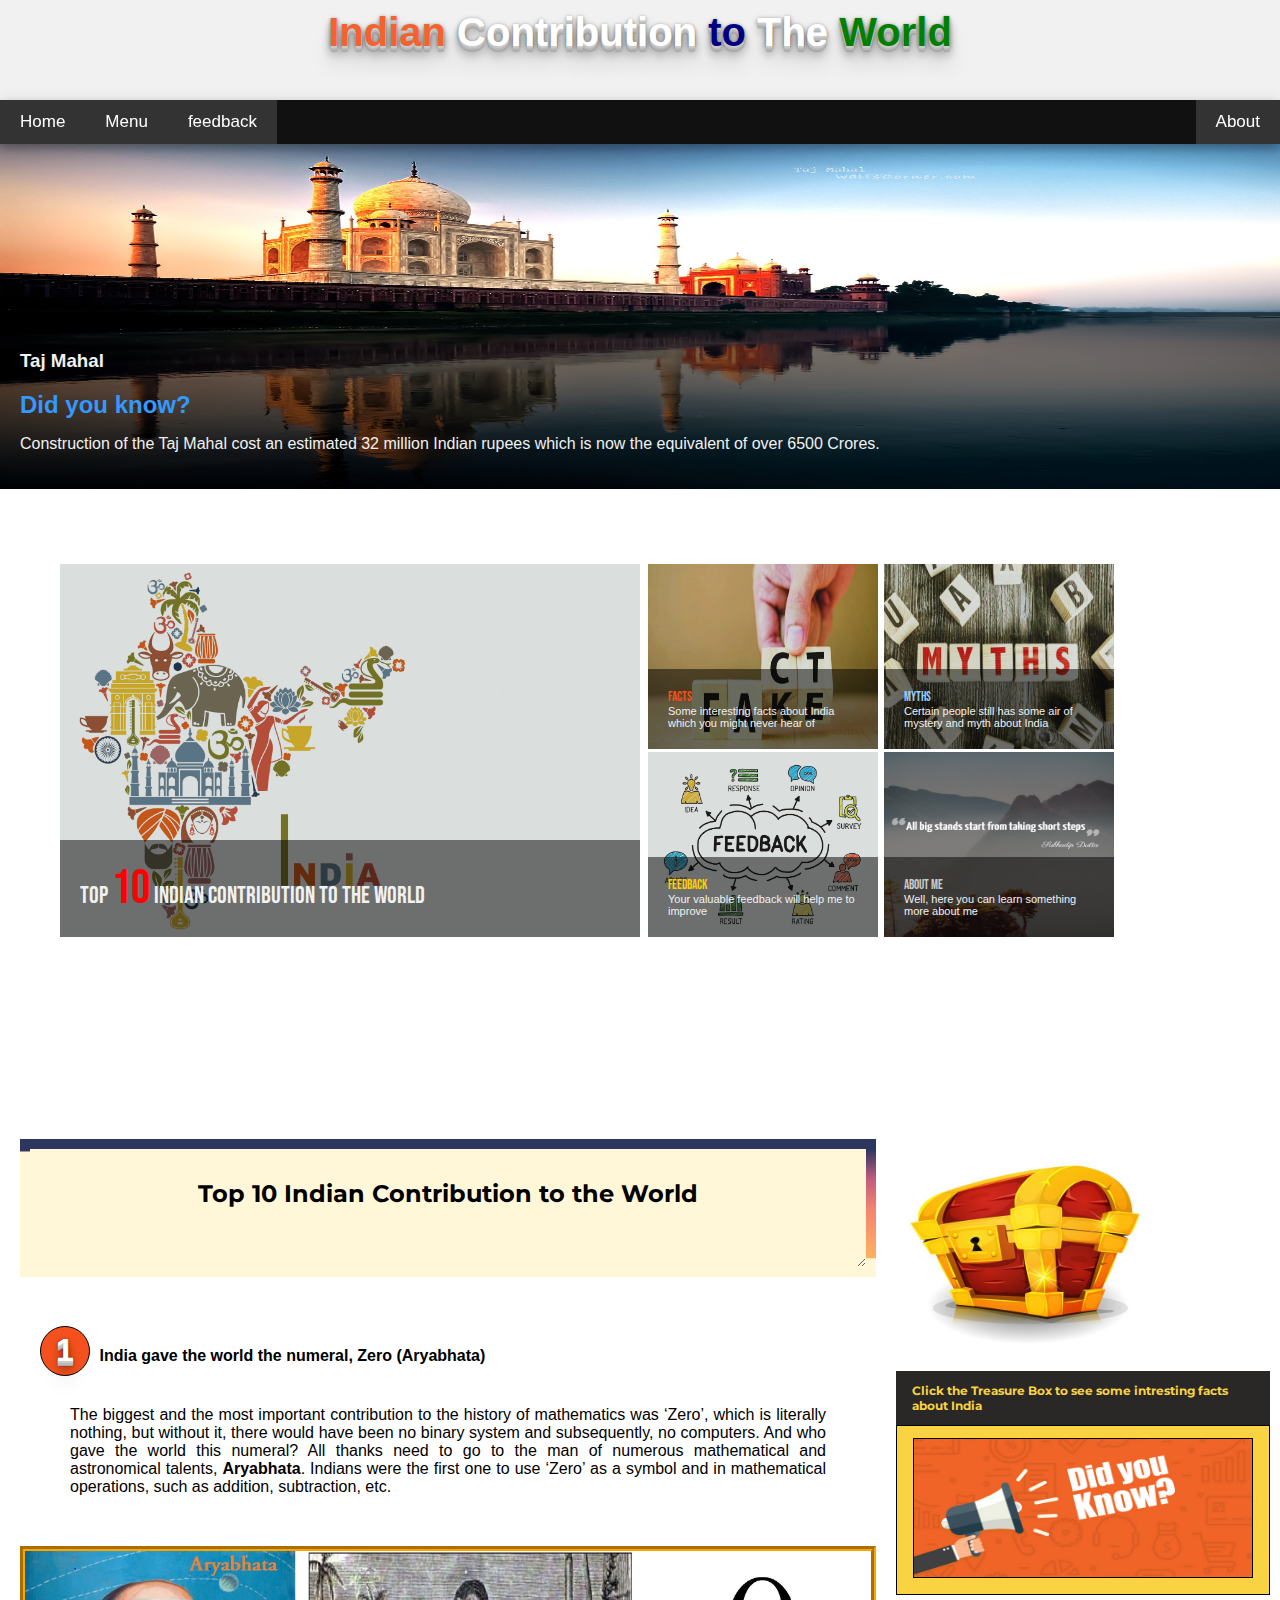
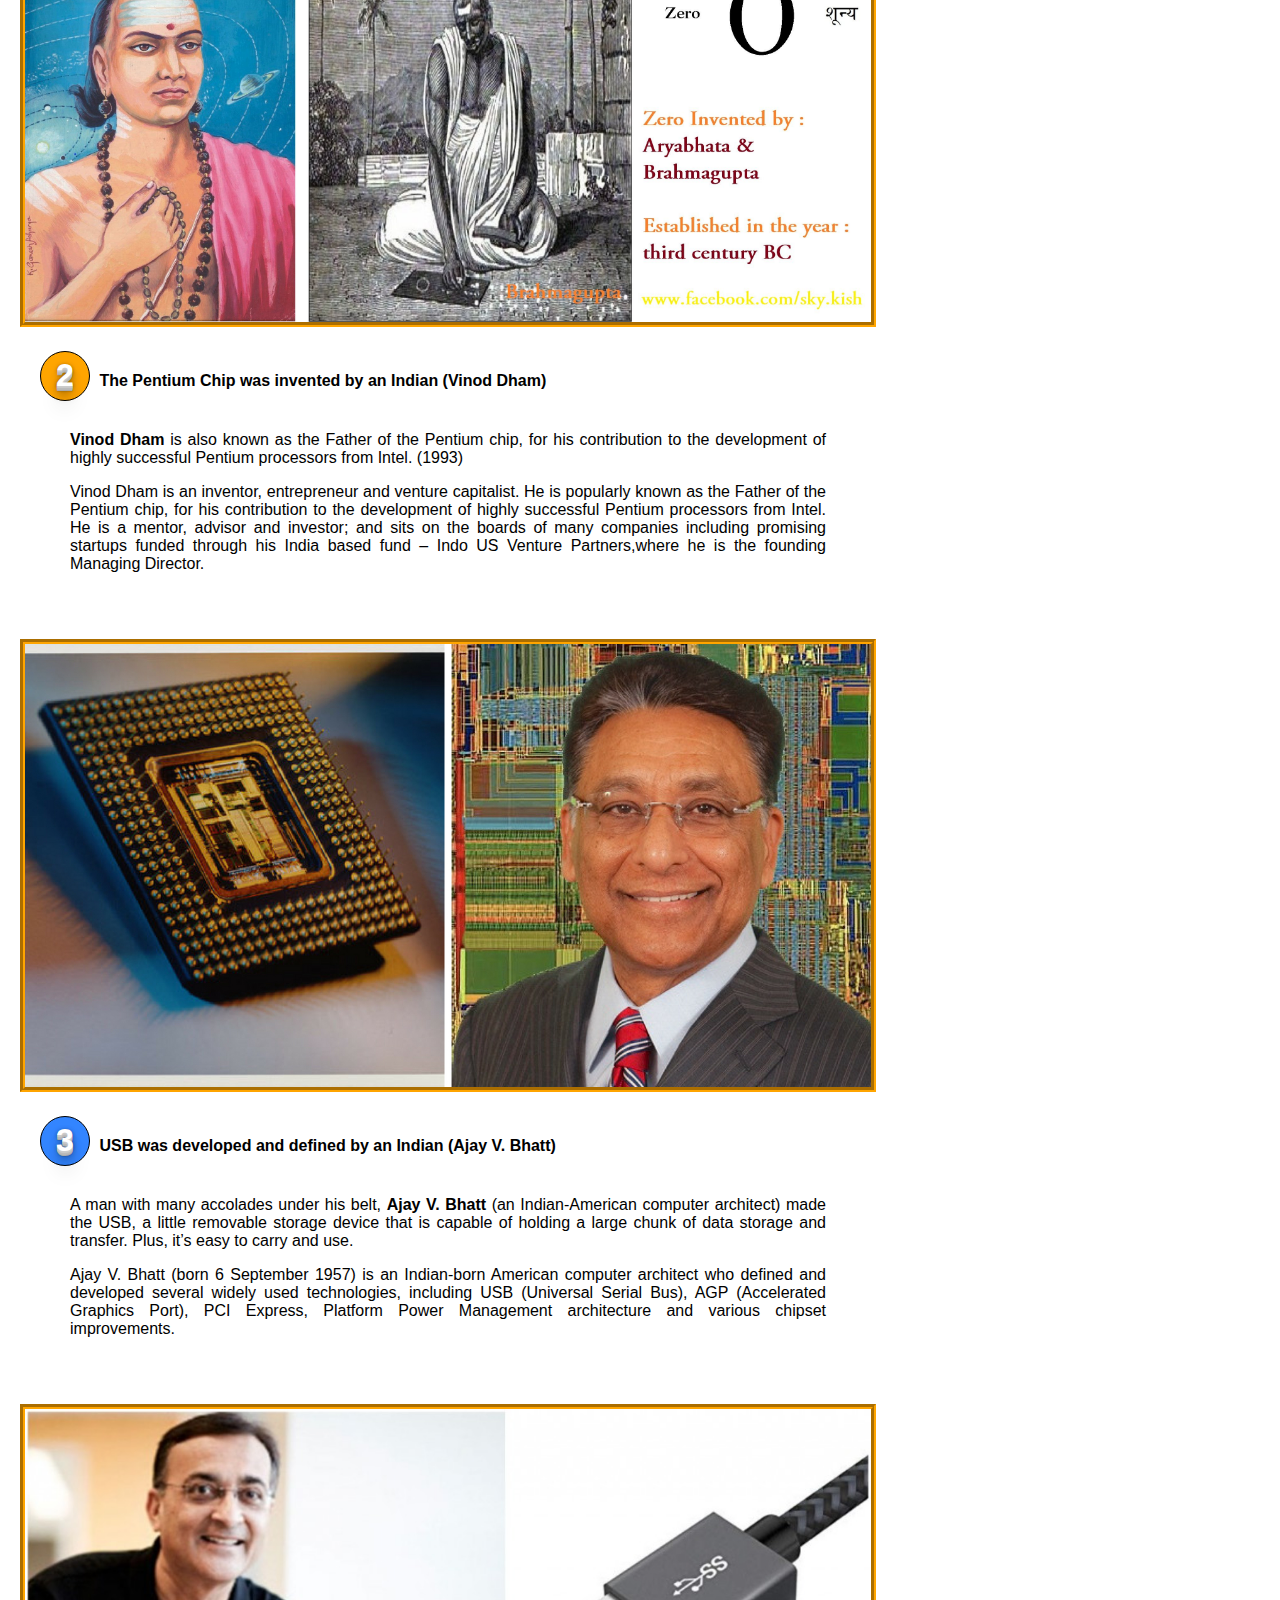
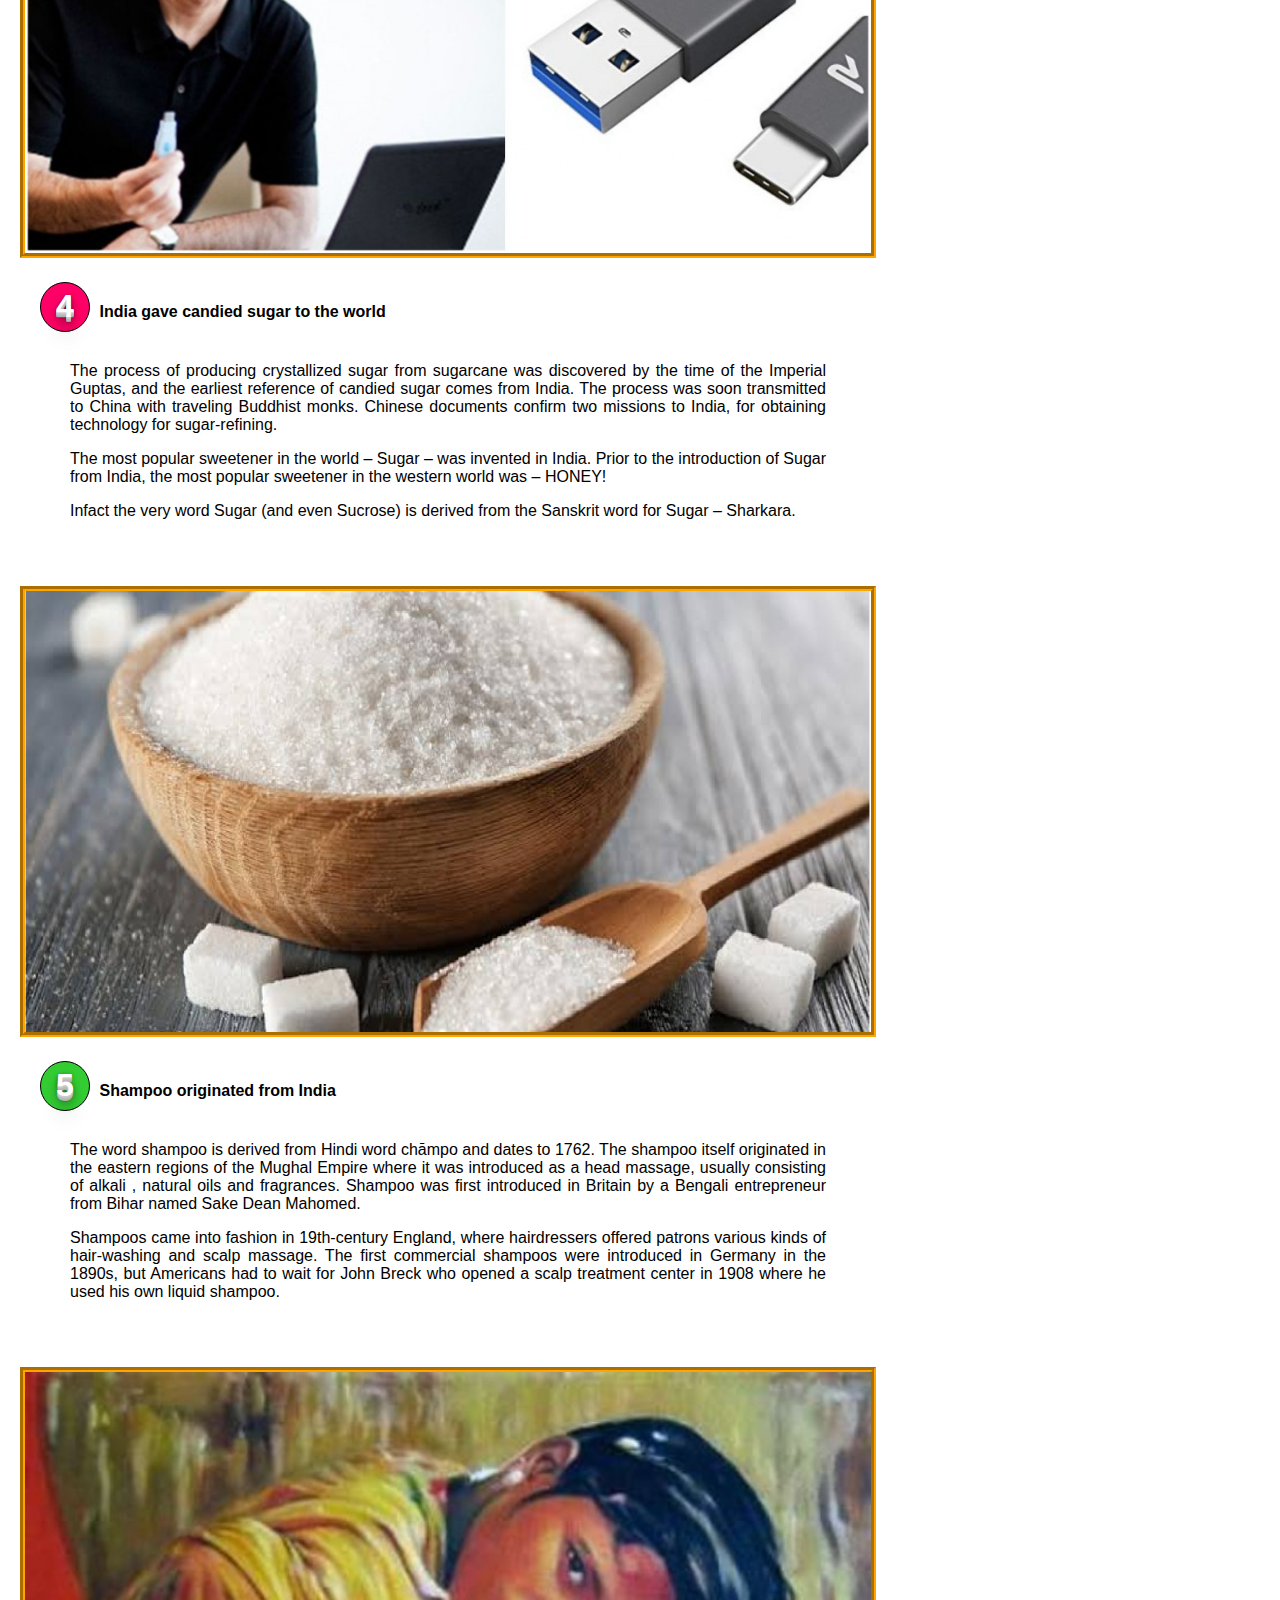
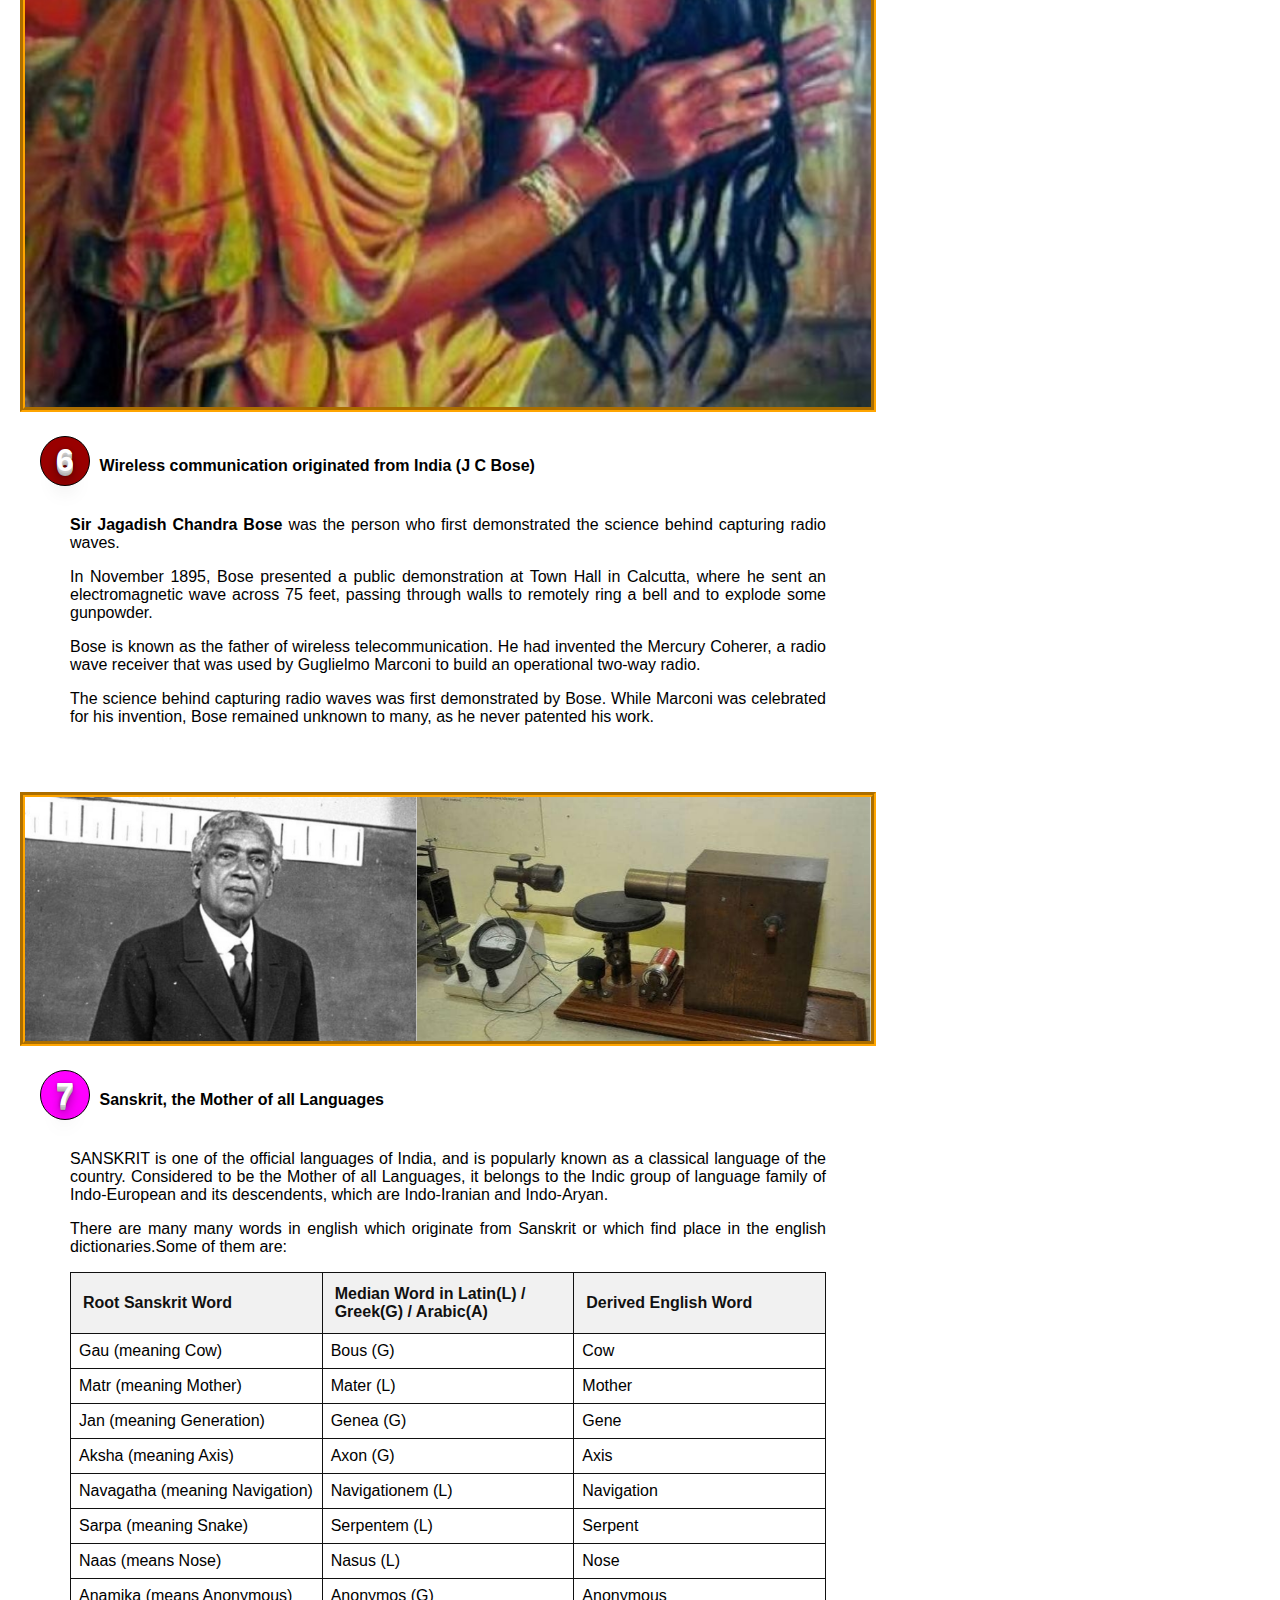
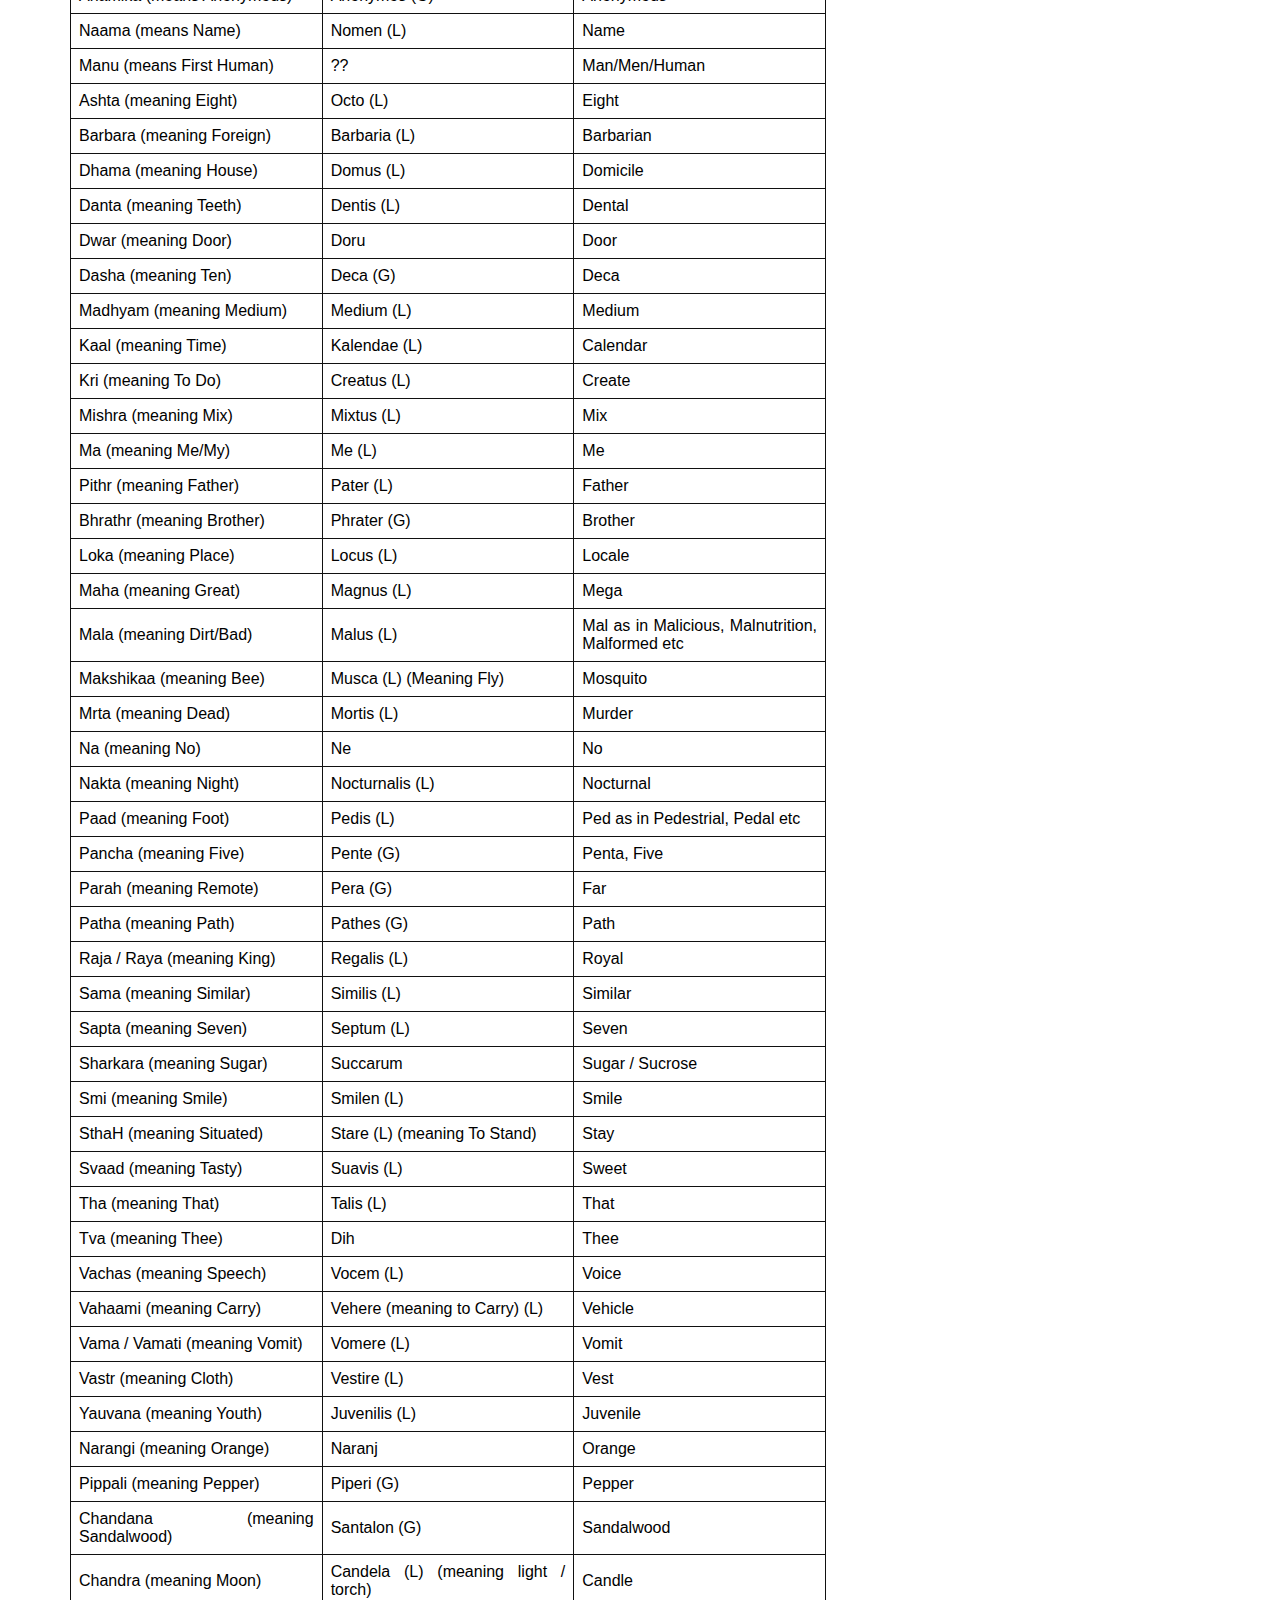
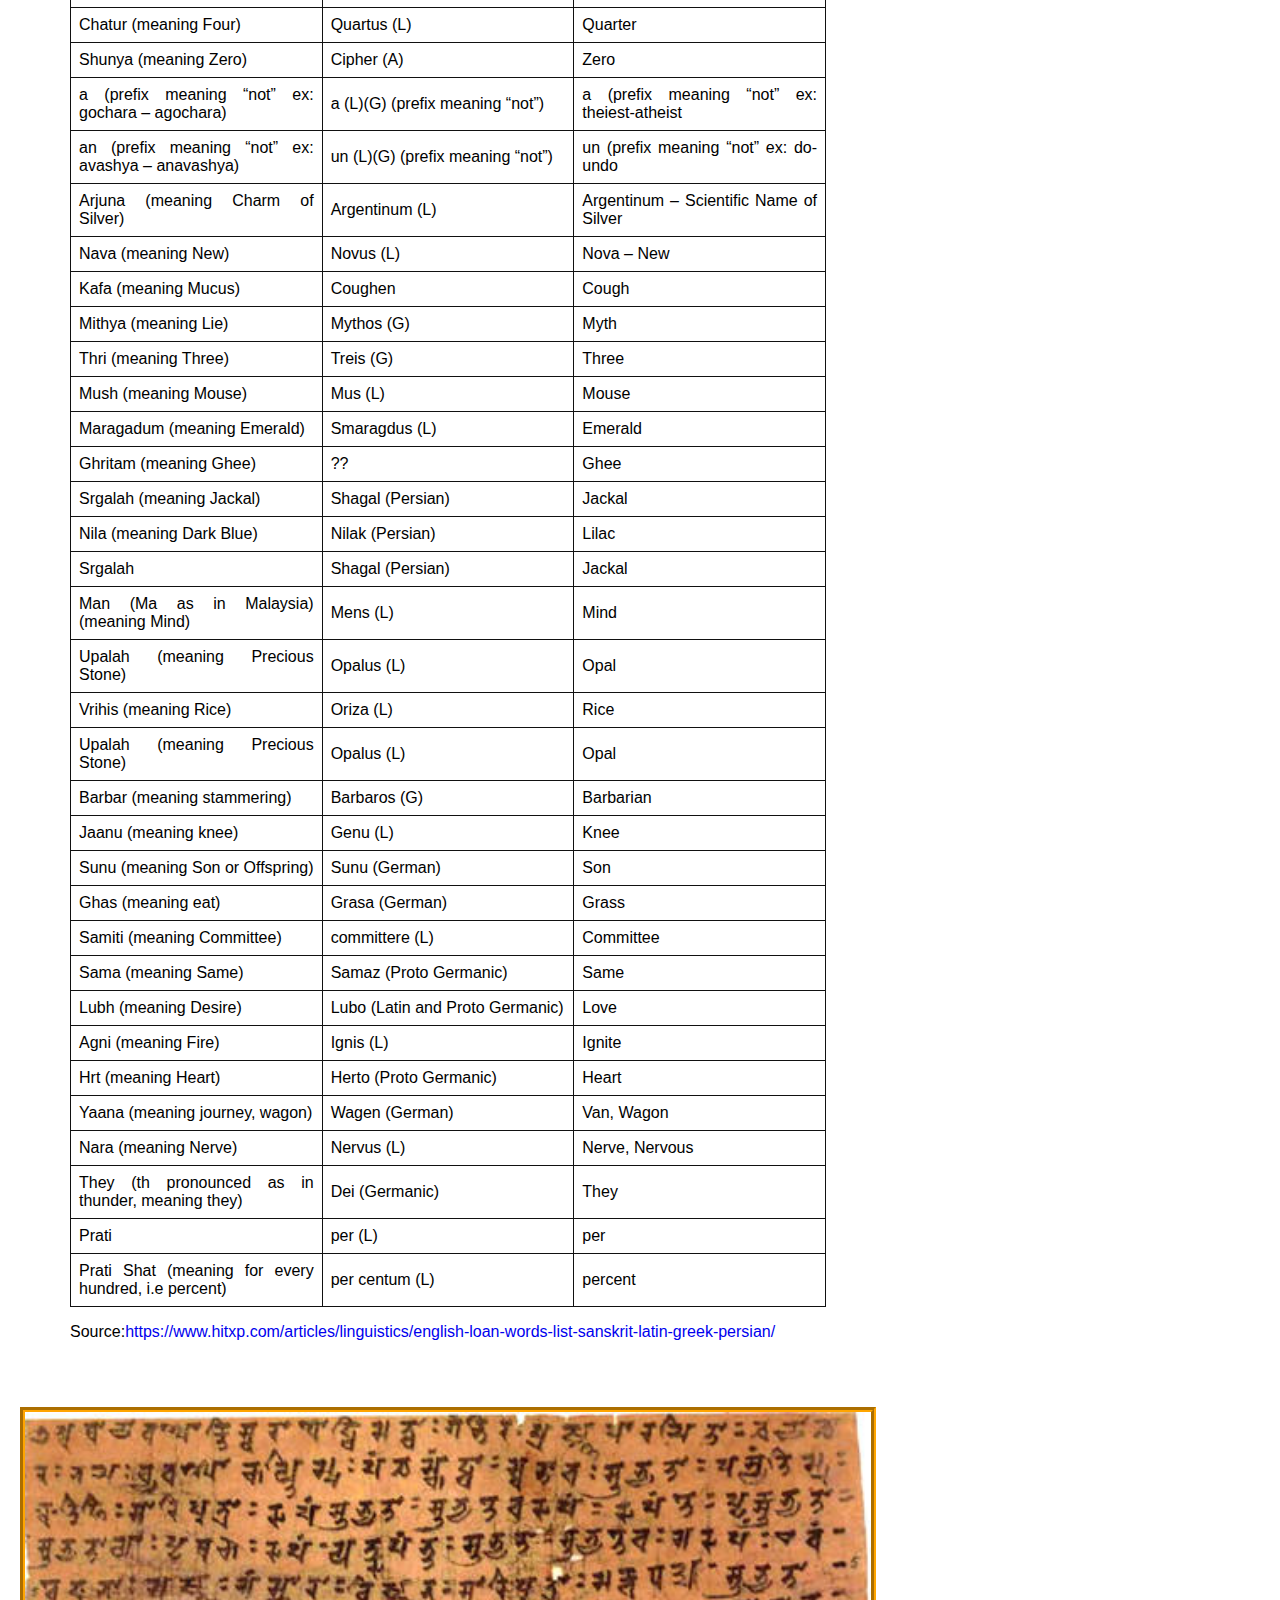
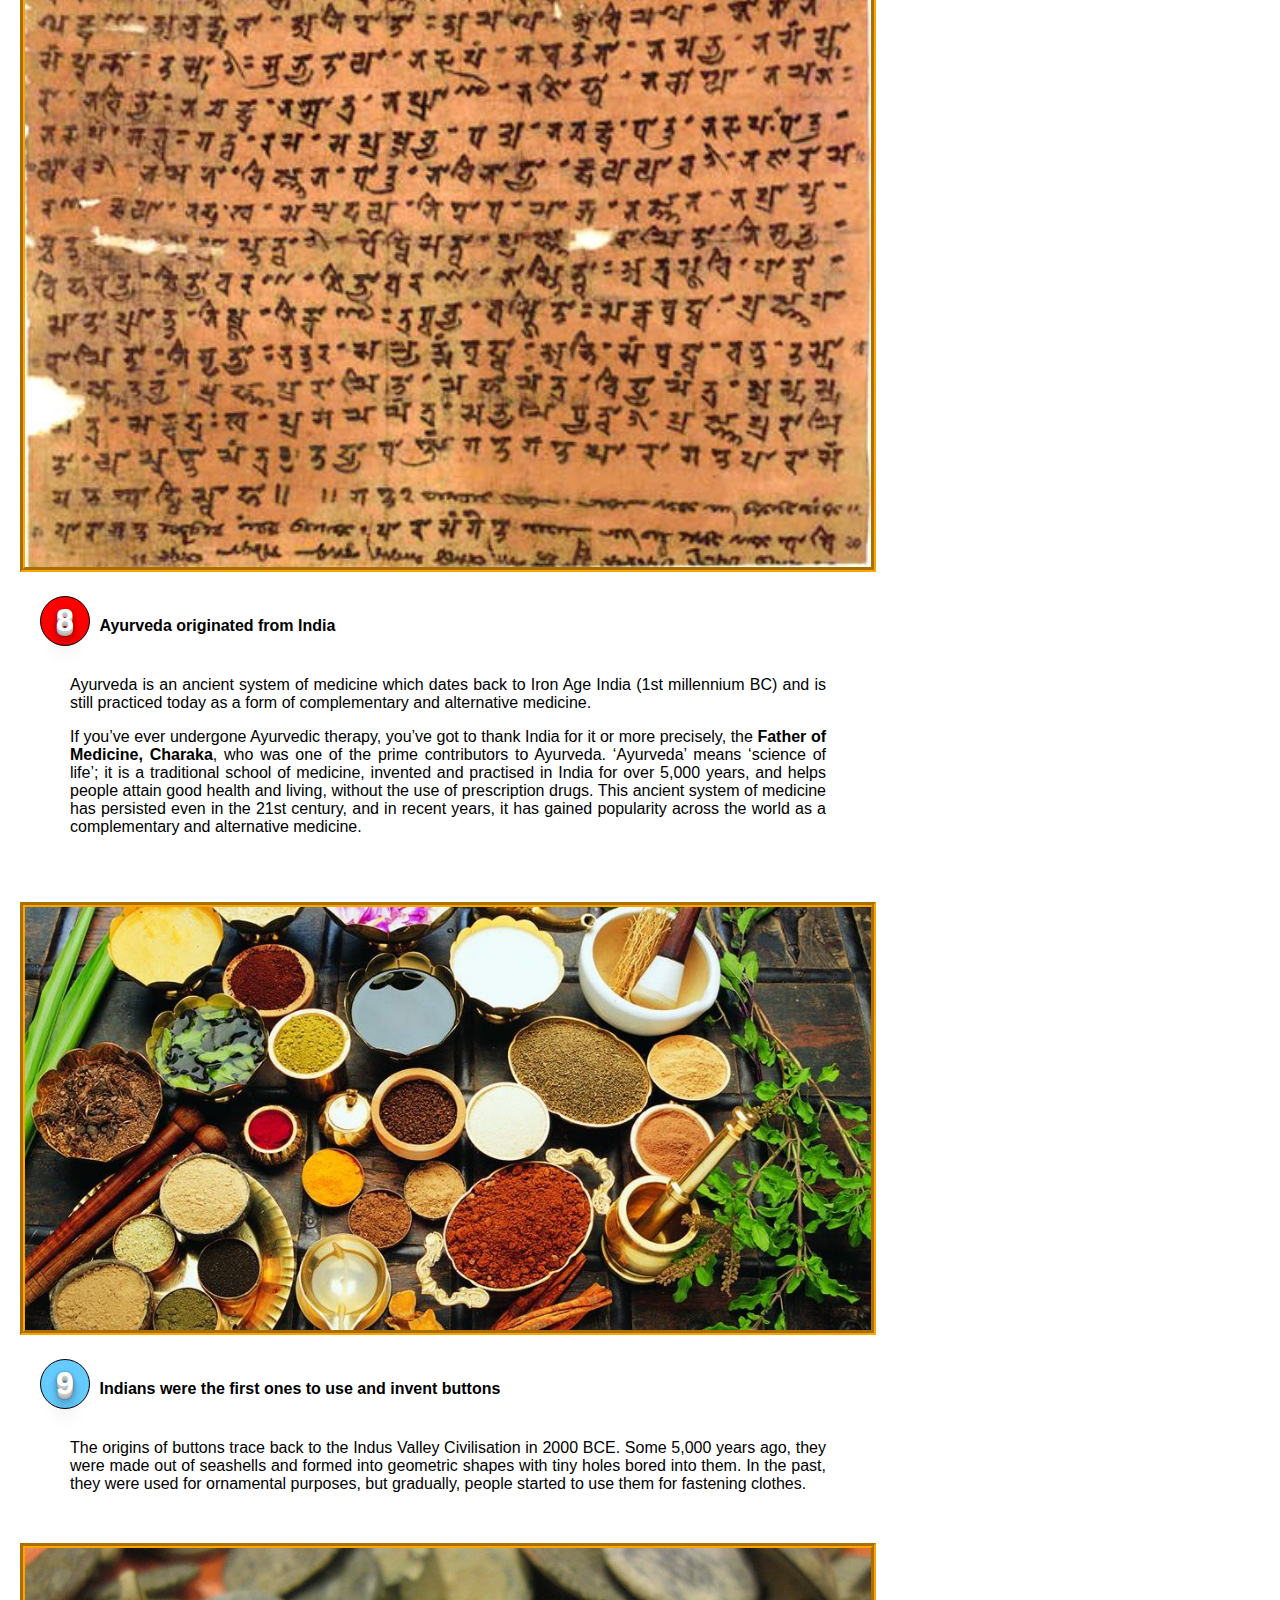
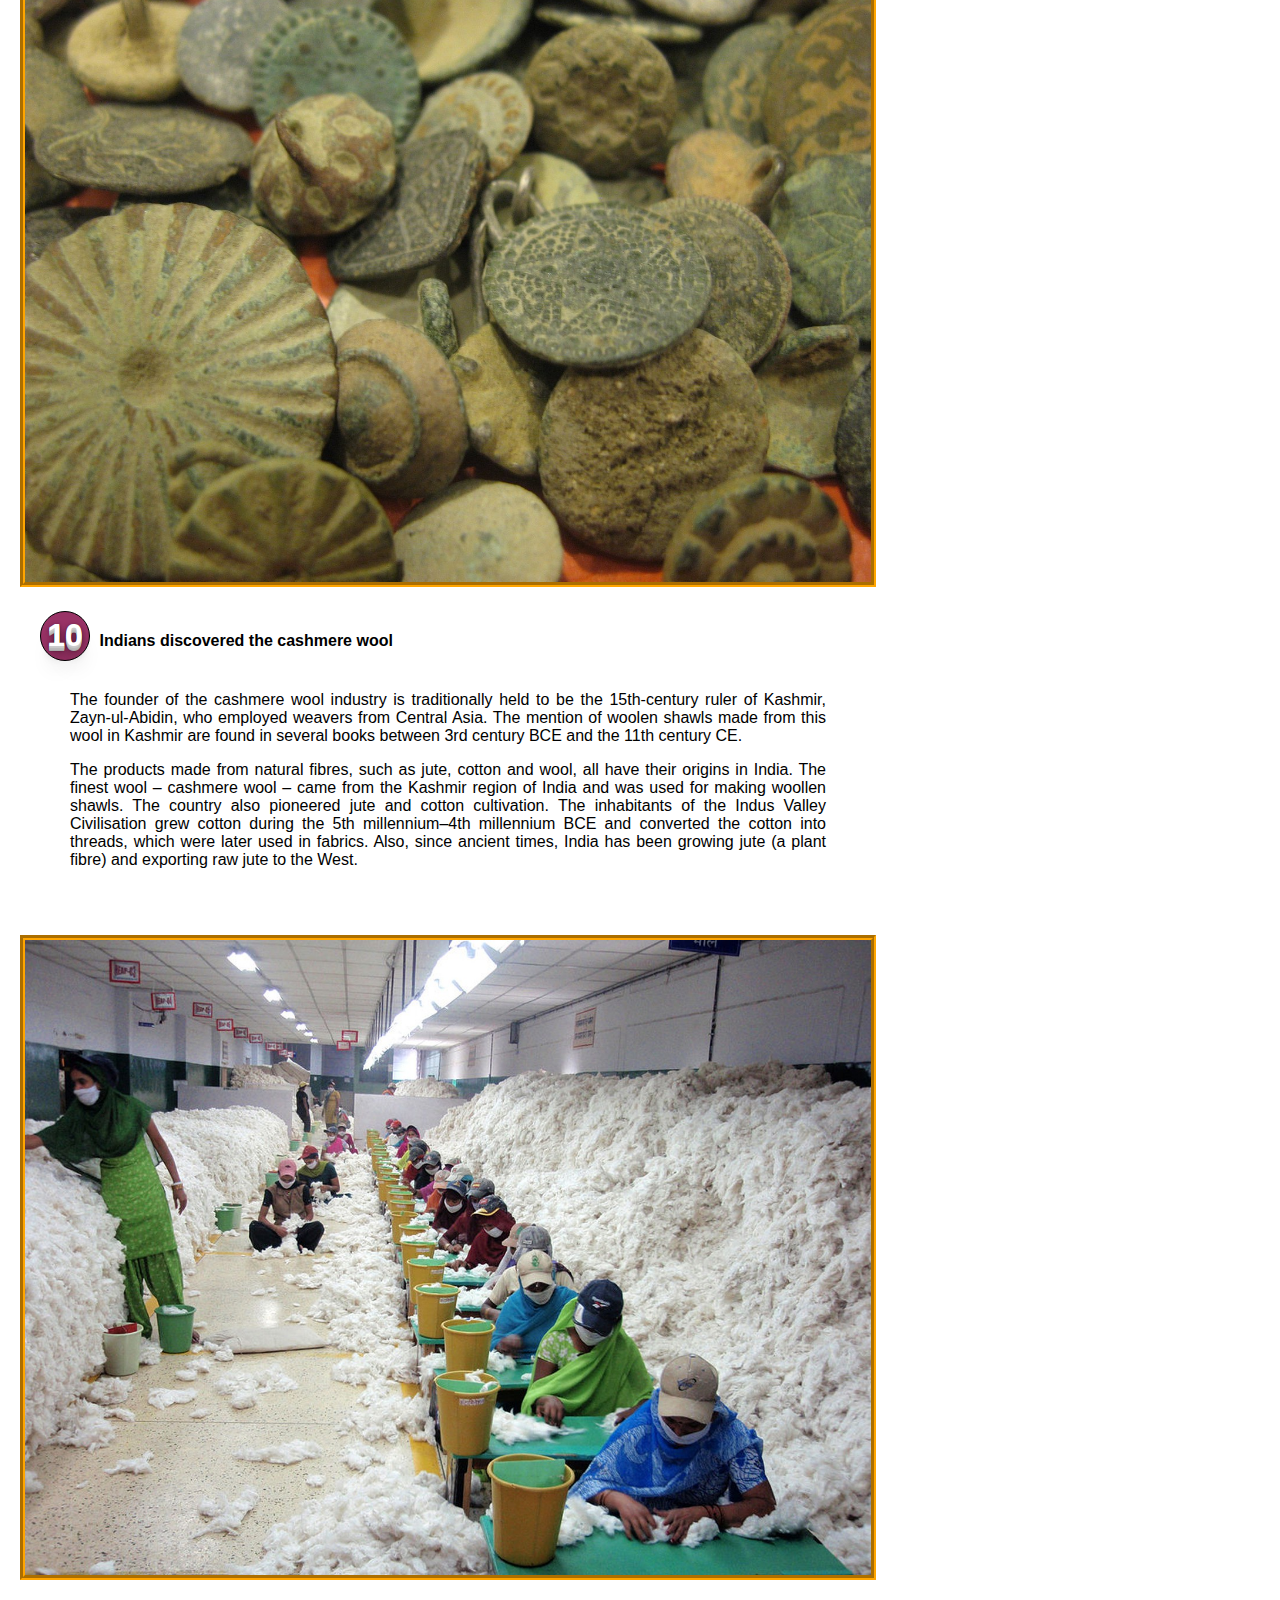
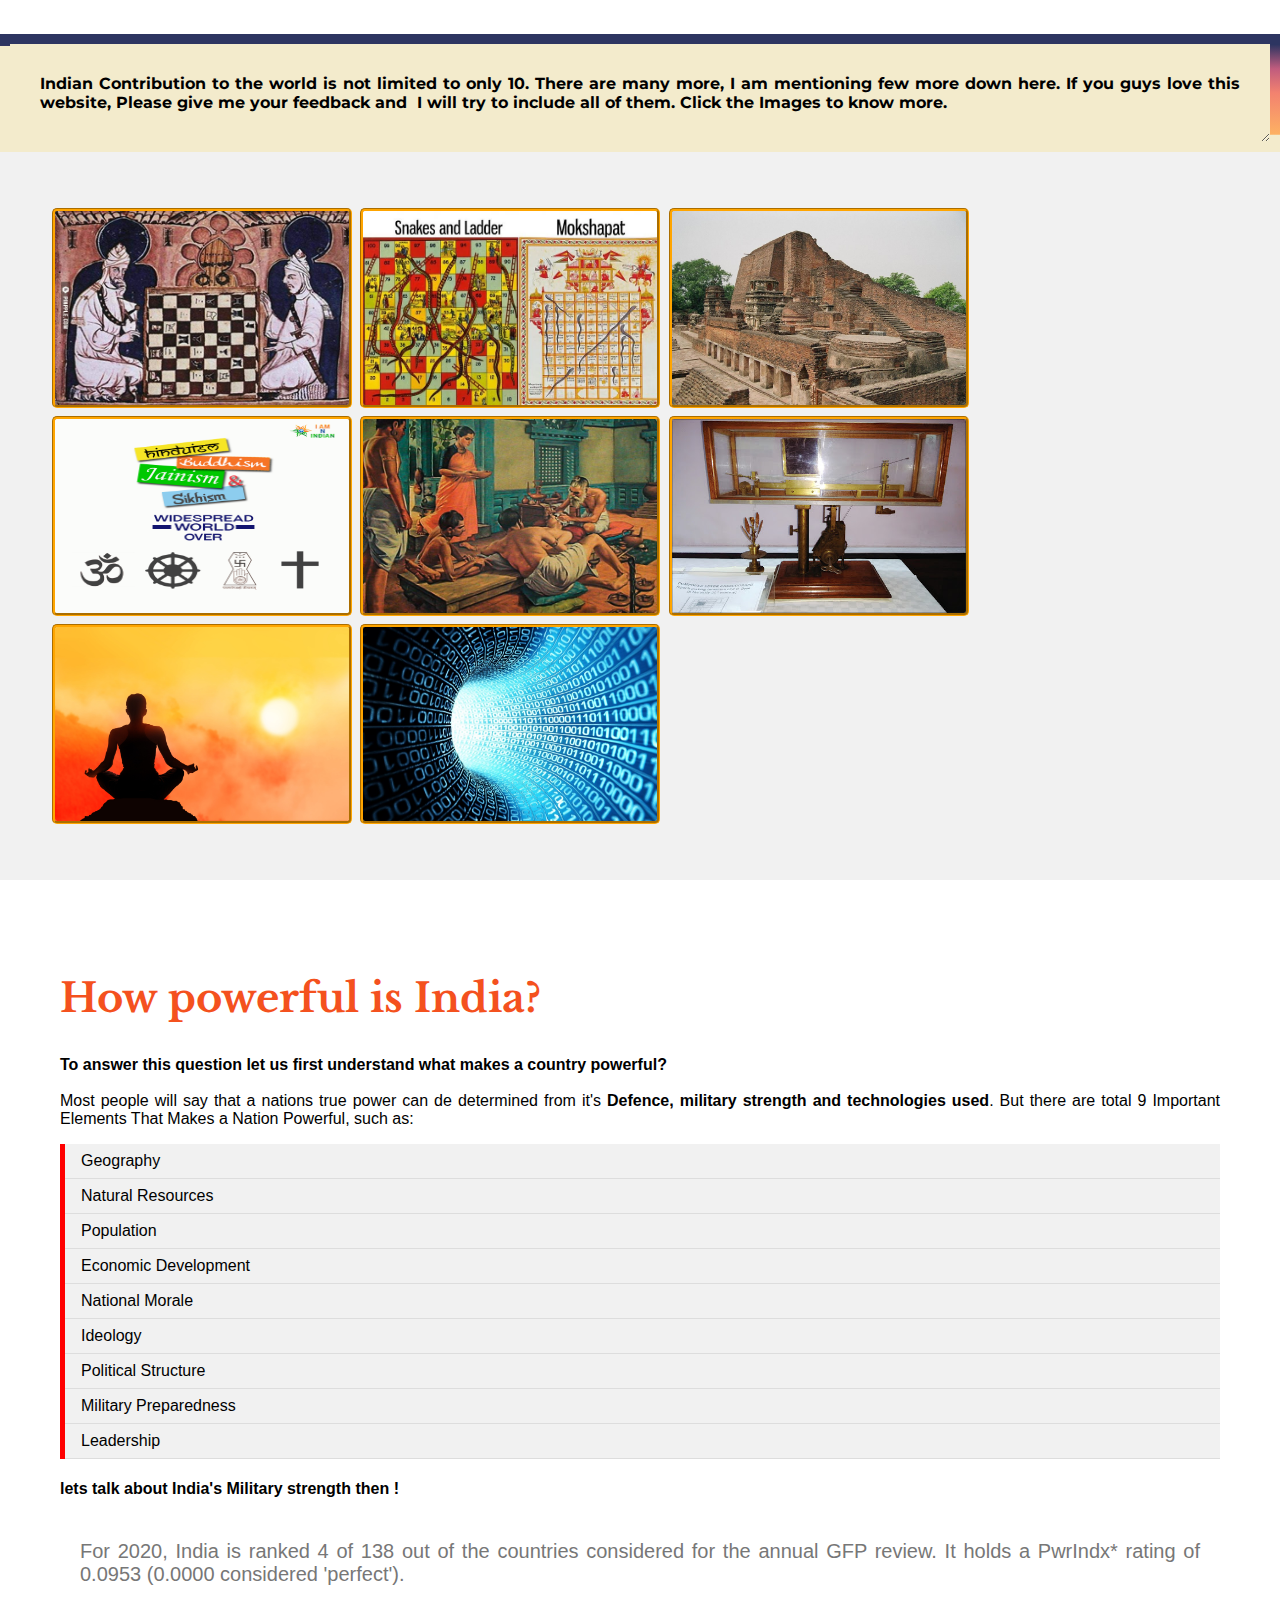
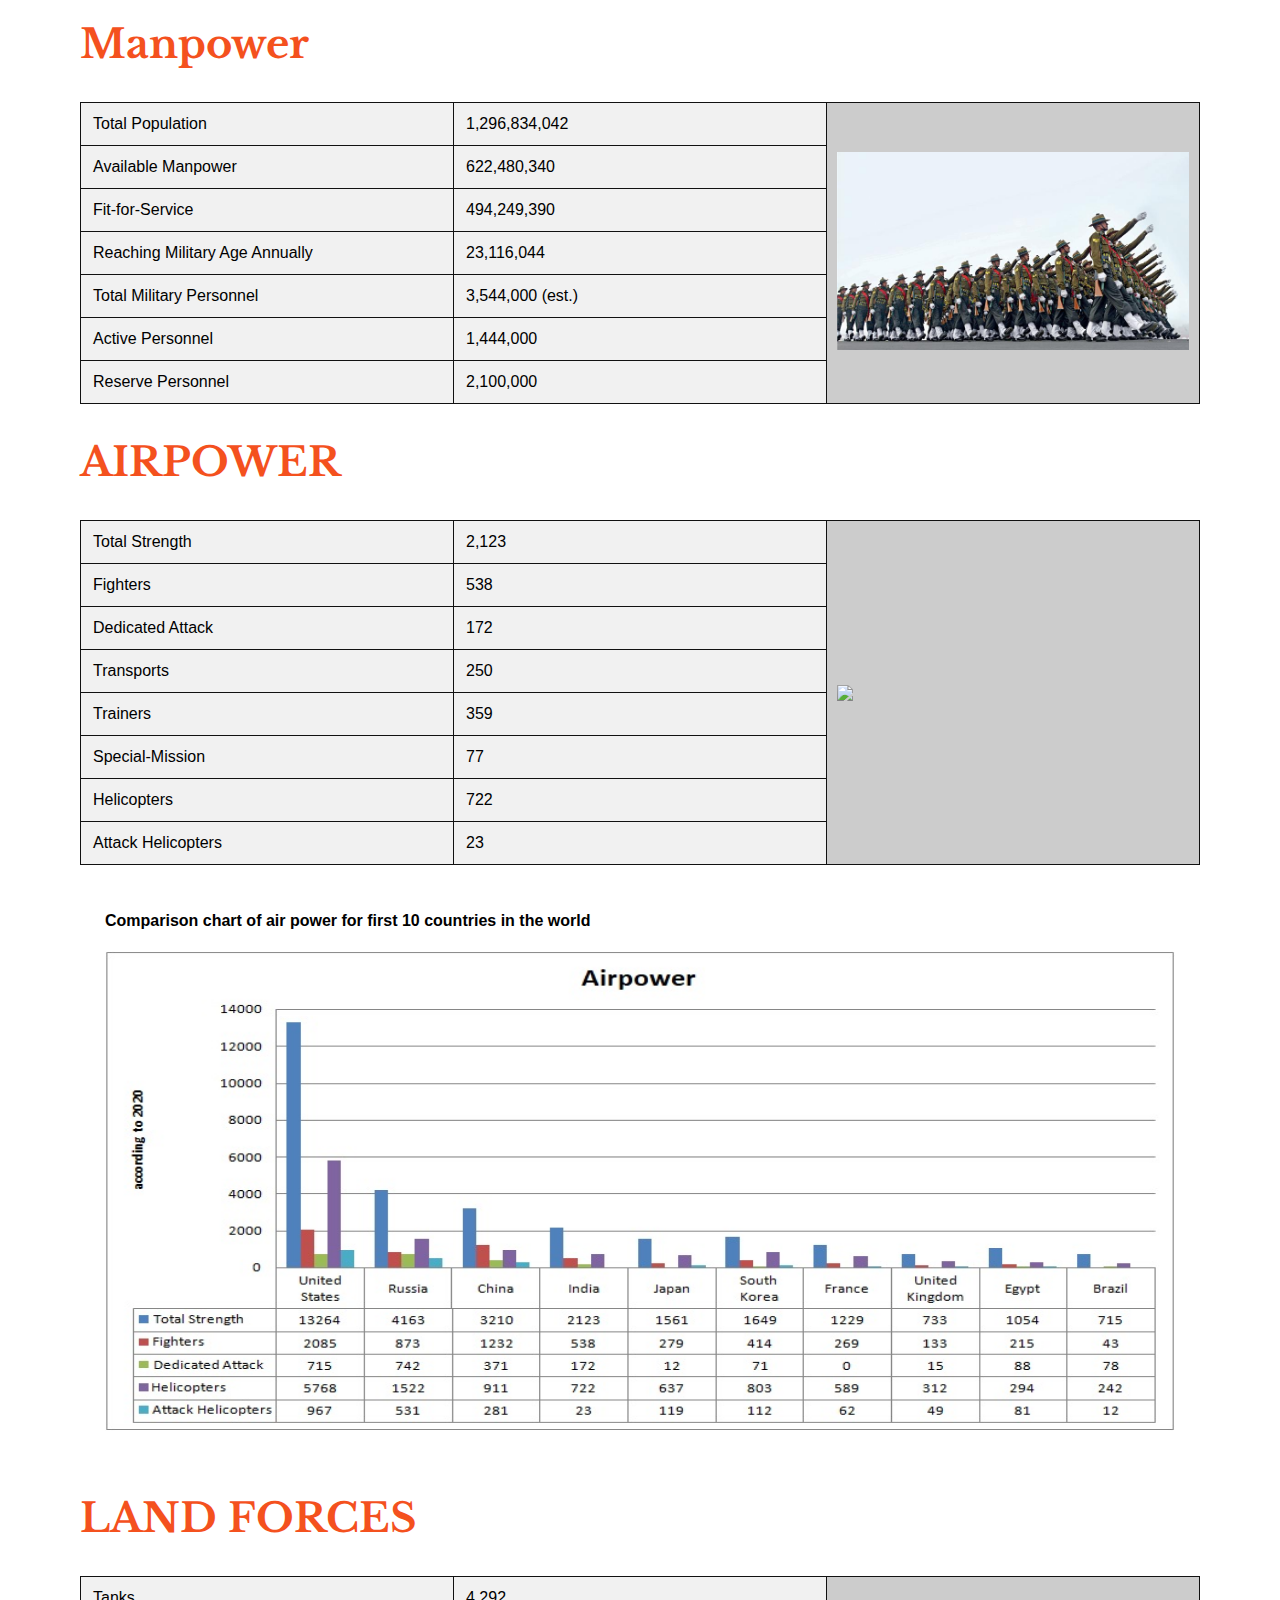
==== commit d022392e: "updated to make the website responsive for tab 1" ====
--- a/index.html
+++ b/index.html
@@ -130,7 +130,7 @@
 <div class="clearfix" id="nav">
   <div class="box" style="padding-left:60px; position: relative;">
     <div class="top10" style="">
- <a href="#top10"><img src="top10.jpg" style="height:503px;">
+ <a href="#top10"><img src="top10.jpg" style="">
                    <div class="overlay"></div>
       <div class="slideshow-block2">
         Top <span style="color:#ff0000; font-size:2em;">10</span> Indian Contribution to the World
@@ -1075,7 +1075,7 @@
   </div><!--GDP DIV-->
   <div id="fix12" style="">
     <img id="fix15" src="isro.webp" style="">
-      <h3><span style="color: #F47216;">Indian Space</span> <span style="color:#0E88D3">Research Organisation</span> (ISRO)</h3>
+      <h3 id="fix50"><span style="color: #F47216;">Indian Space</span> <span style="color:#0E88D3">Research Organisation</span> (ISRO)</h3>
       <p>Among many of ISRO's achievements, I am going to discuss the three mission which forced the world to take the Indian Space program seriously.
         <div>
         <h4>1. Mars Orbiter Mission (MOM), Mangalyaan</h4>
--- a/style.css
+++ b/style.css
@@ -309,6 +309,7 @@
 .top10:hover .overlay {
   opacity: 1;
 }
+.top10 img{height: 503px;}
 
 .sideboxnav {
   position: relative; 
--- a/responsive.css
+++ b/responsive.css
@@ -111,8 +111,12 @@
 #fix14{
   width: 100%;
 }
+#fix50{
+  font-size: 12px;
+}
 #fix15{
-  height:100px; 
+  
+  height: 150px; 
   width:100px; 
 
 }
@@ -222,7 +226,7 @@
 }
 
 /* Small devices (portrait tablets and large phones, 600px and up) */
-@media screen and (max-width: 768px) and (min-width: 426px) {
+@media screen and (max-width: 900px) and (min-width: 426px) {
   #fix36{width: 500px; left:50px;}
   #fix49 {
     width: 260px;
@@ -447,7 +451,7 @@
 #fix48{height: auto;}
 } 
 
-}
+
 
 /* Medium devices (landscape tablets, 768px and up) 
 @media only screen and (min-width: 768px) {
@@ -455,12 +459,59 @@
 }*/ 
 
 /* Large devices (laptops/desktops, 992px and up) */
-@media only screen and (min-width: 992px) {
- 
-} 
+@media screen and (min-width:901px) and (max-width:1299px) {
+ #fix1{display: none;}
+ #nav02{
+    display: none;
+  }
+  #fix3 {
+    display: none;
+  }
+  #fix6{
+    display: none;
+  }
+  #fix30{
+    display: none;
+  }
+  #fix36{
+    display: none;
+  }
+  #fix37{display: none;}
+  #fix38{display: none;}
+  #fix17{height: auto;width: 100%;}
+  #fix20{padding: 15px;}
+#fix20 img{
+  height:auto; width:100%; padding:0;
+}
+.navigation img {width: 230px; height: 185px;} 
+.hit-the-floor{font-size: 2.5em;}
+.slideshow-container{height: 345px;}
+.slideshow-container img{height: 345px;}
+.button{display: none;}
+.top10 {height: 373px;}
+.top10 img {height: 373px;}
+.slideshow-block2{font-size: 1.5em;}
+.navigation {height: 370px;}
+.navigation tr {height: 185px;}
+.navigation td {height: 185px;}
+.sideboxnav {height: 185px;}
+.slideshow-block3 {font-size: 11px;}
+#fix48{height: auto;}
+#fix48 img{
+  height: 200px;
+  width: 250px;
+}
+.text1{font-size: 12px;}
+#numberList {font-size: 11px;}
+#fix8{padding: 0;}
+.heading{font-size: 16px;}
+#fix21{width: 440px;}
+#fix18{width: 400px;}
+#fix19{width: 310px;}
+}
 
 /* Extra large devices (large laptops and desktops, 1200px and up) */
-@media only screen and (min-width: 1200px) {
+@media only screen and (min-width: 1300px) {
    #fix1 {
     display: none;
   }
@@ -482,4 +533,3 @@
   #fix37{display: none;}
   #fix38{display: none;}
 } 
-}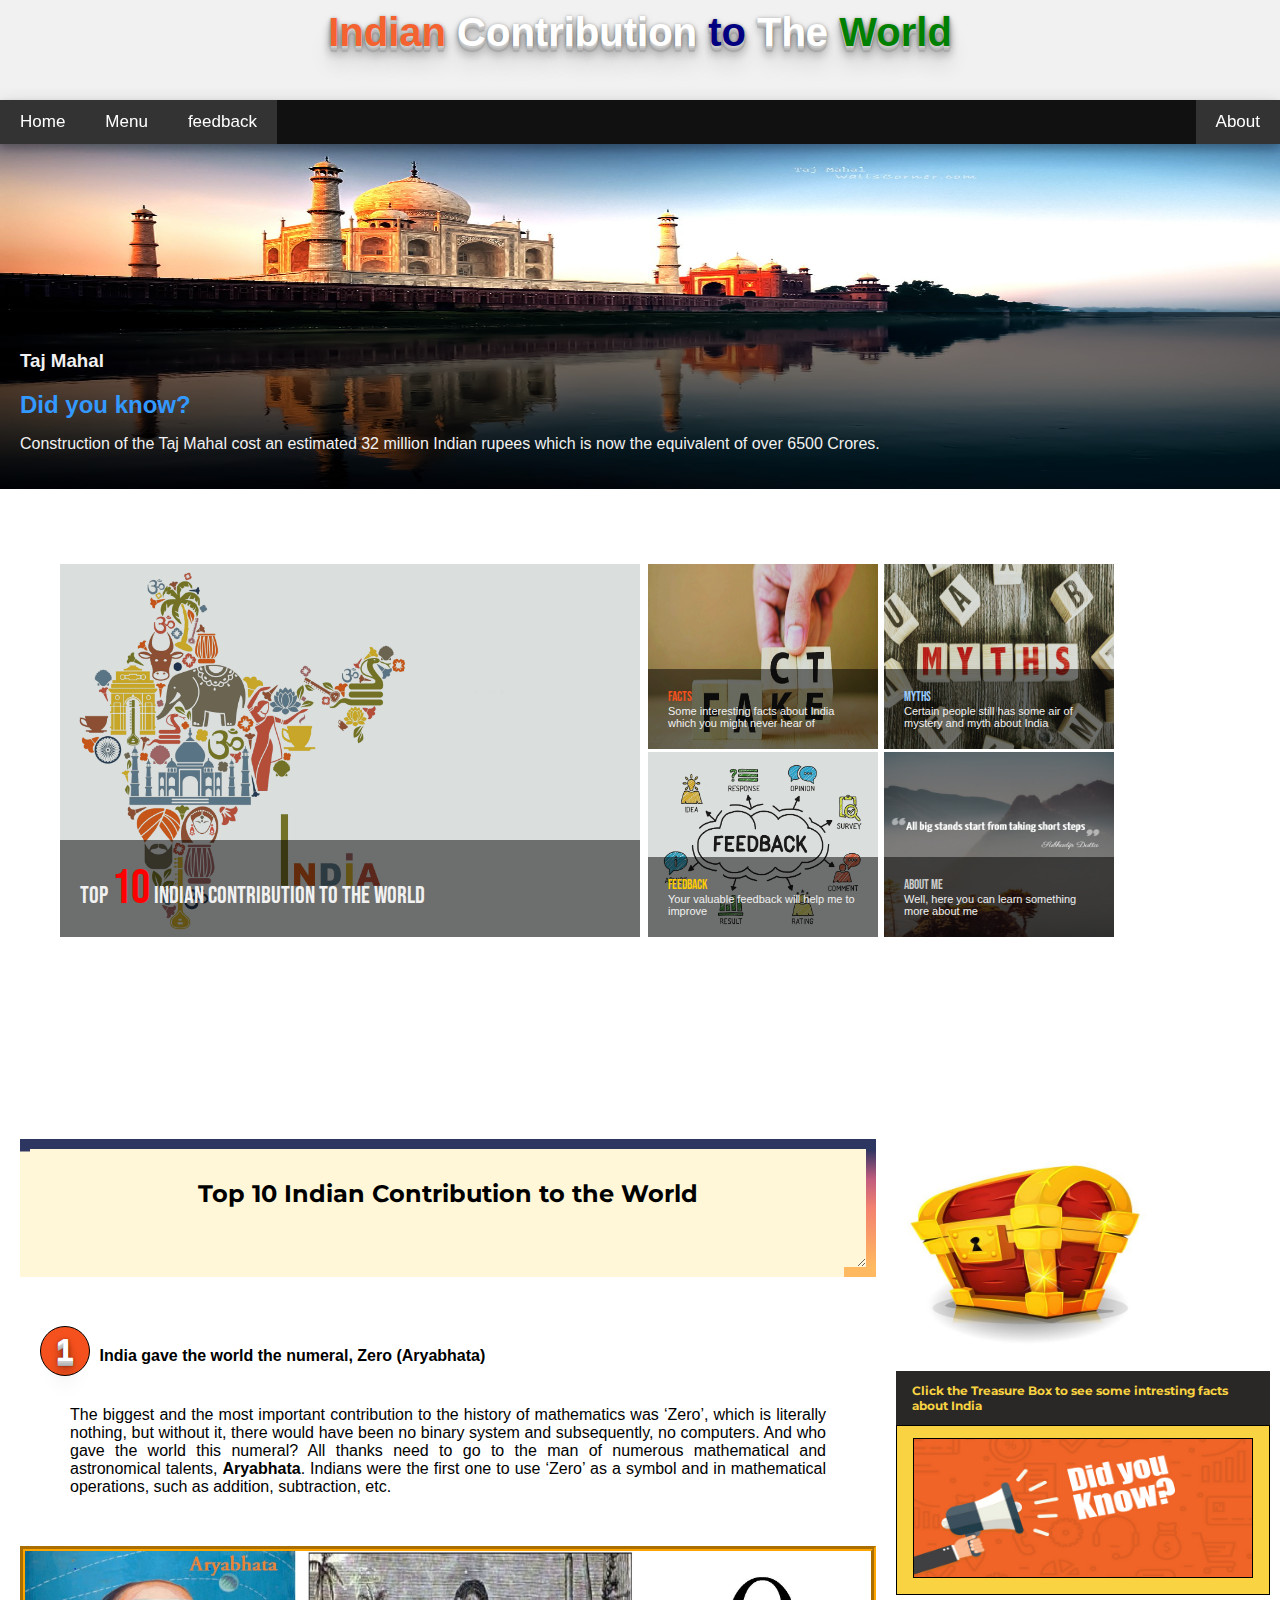
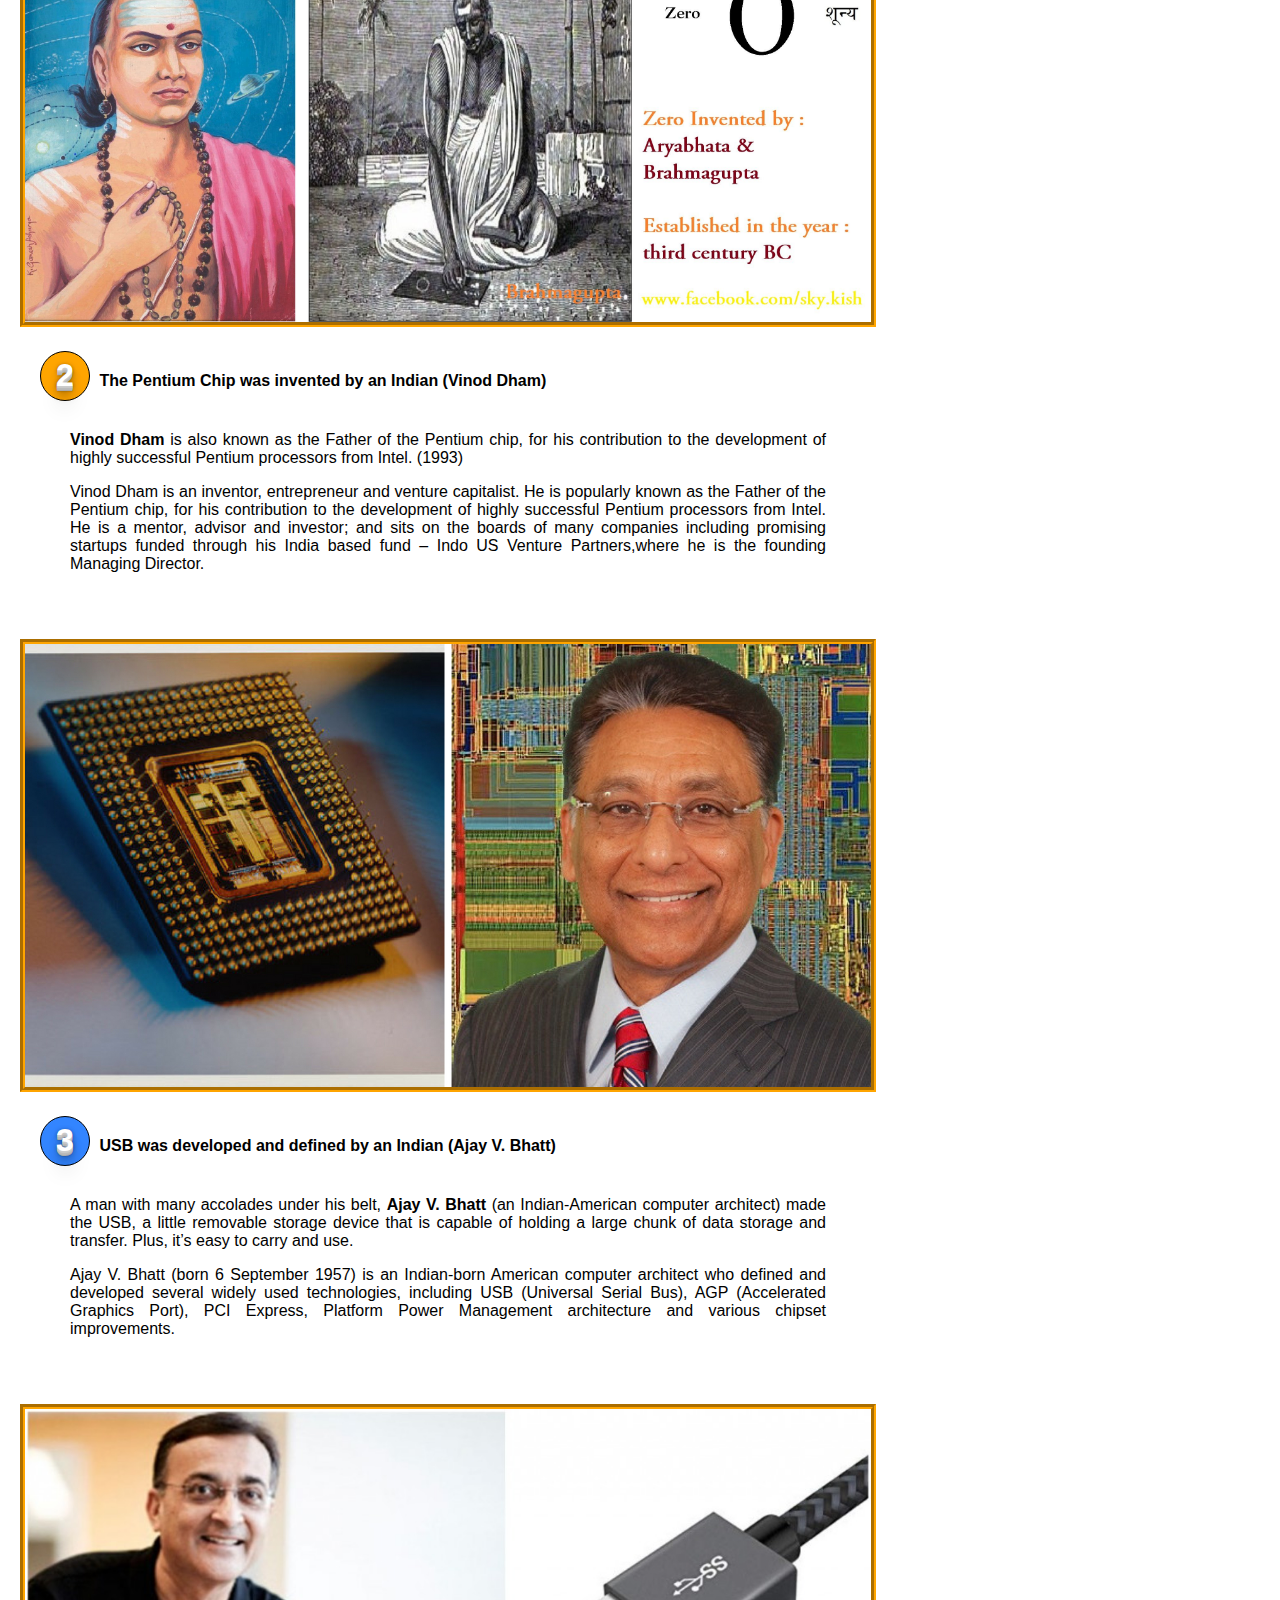
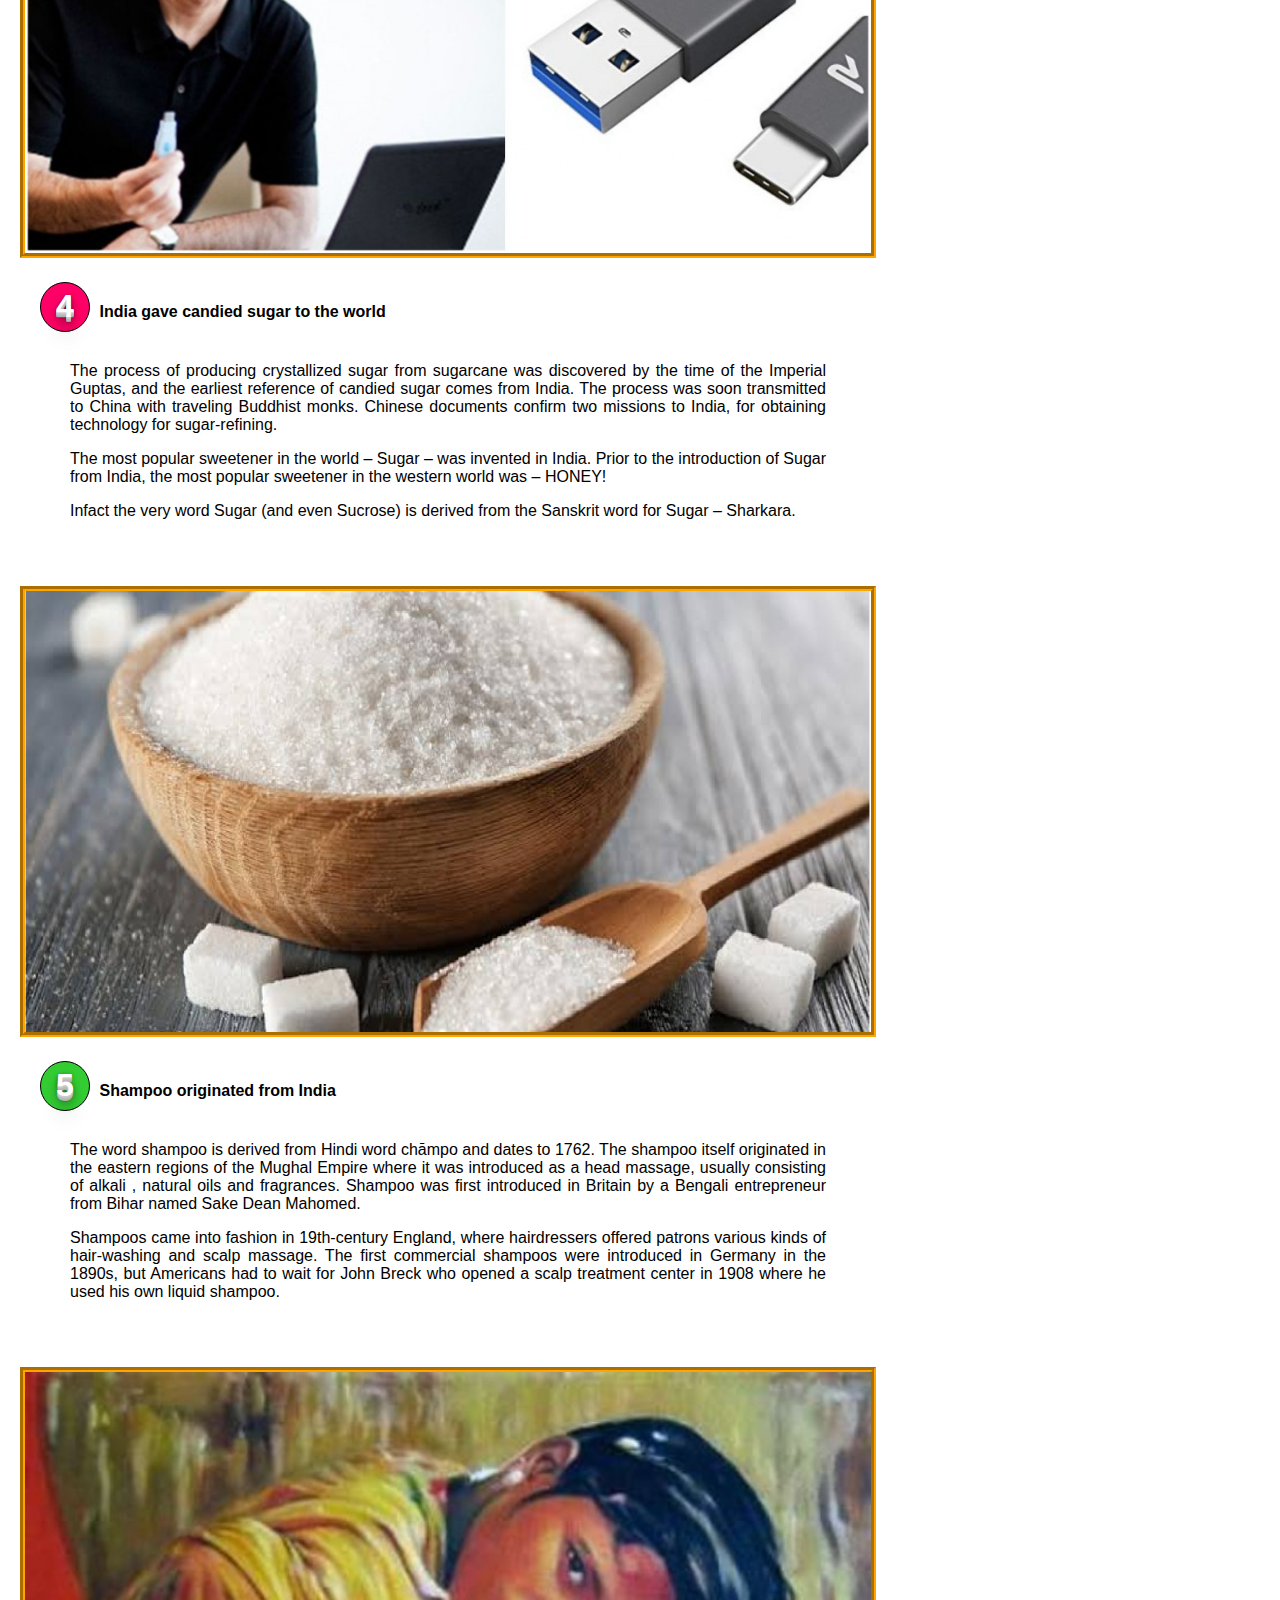
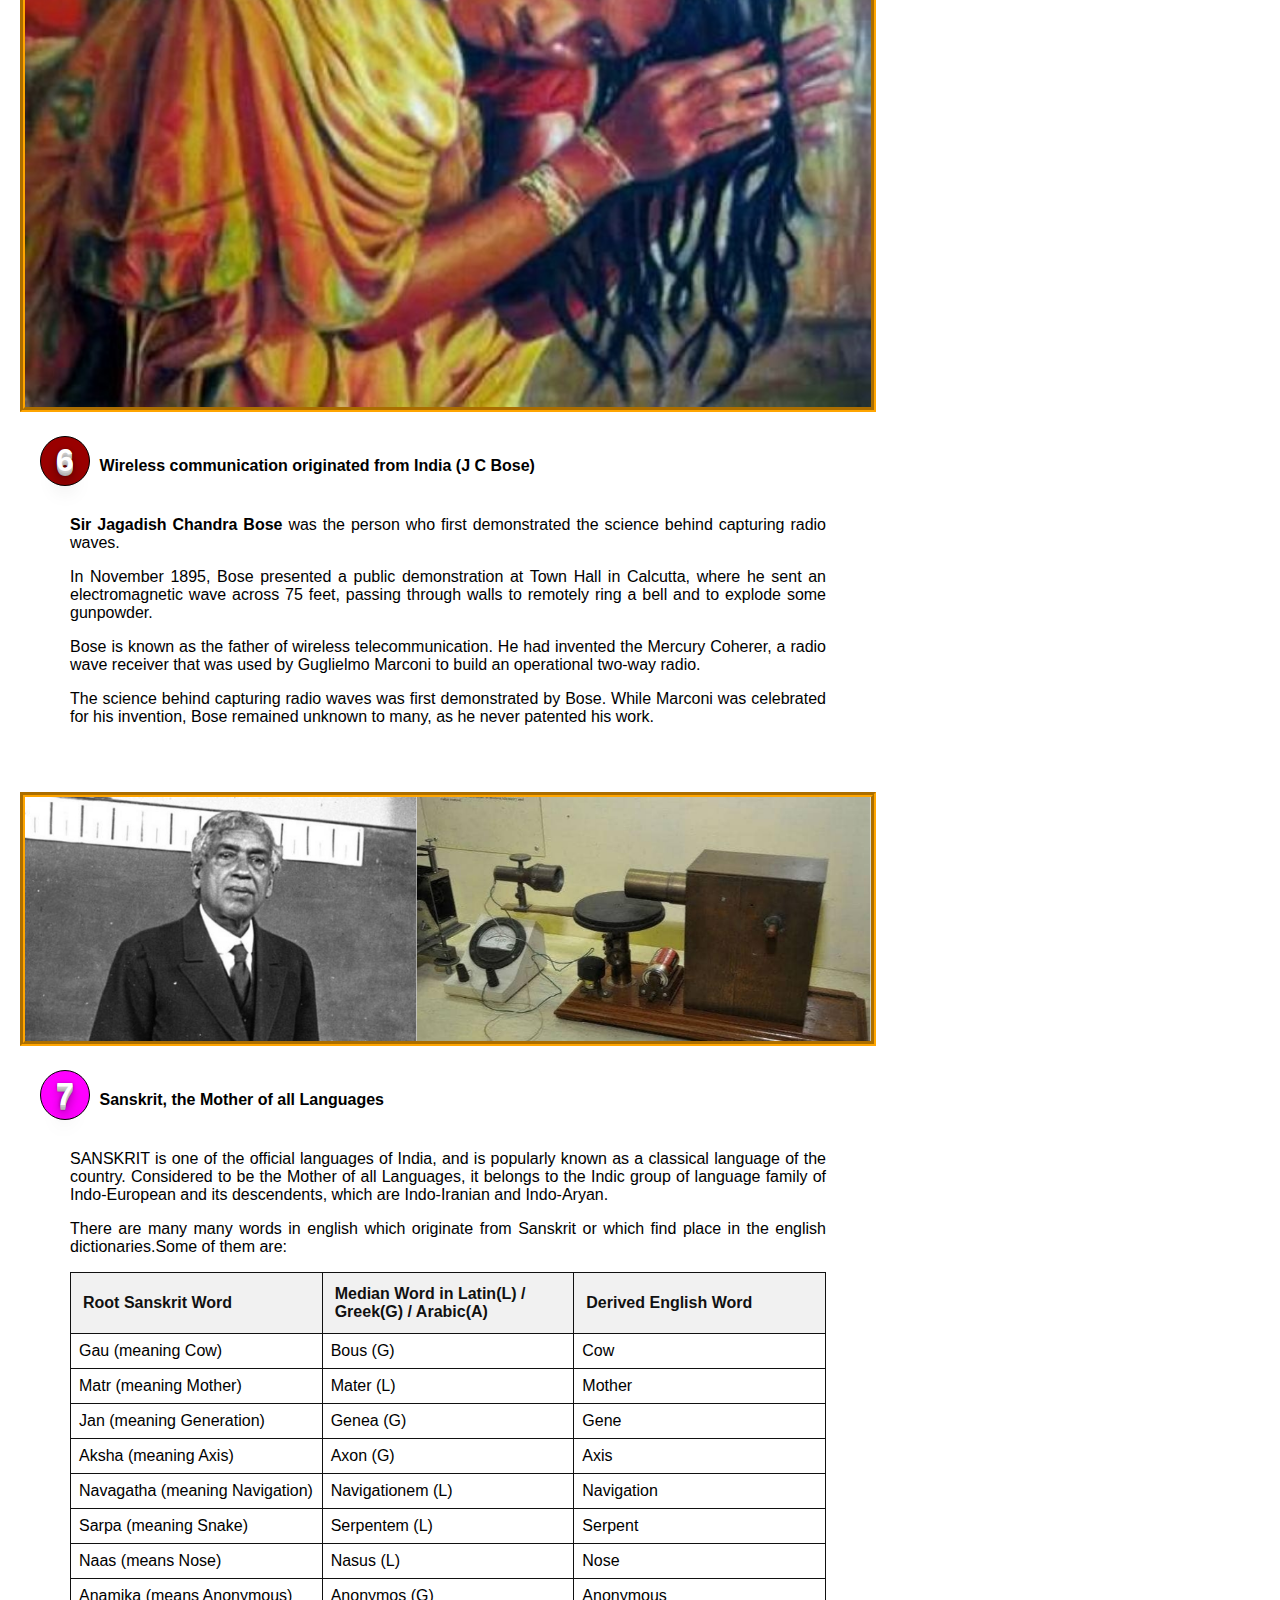
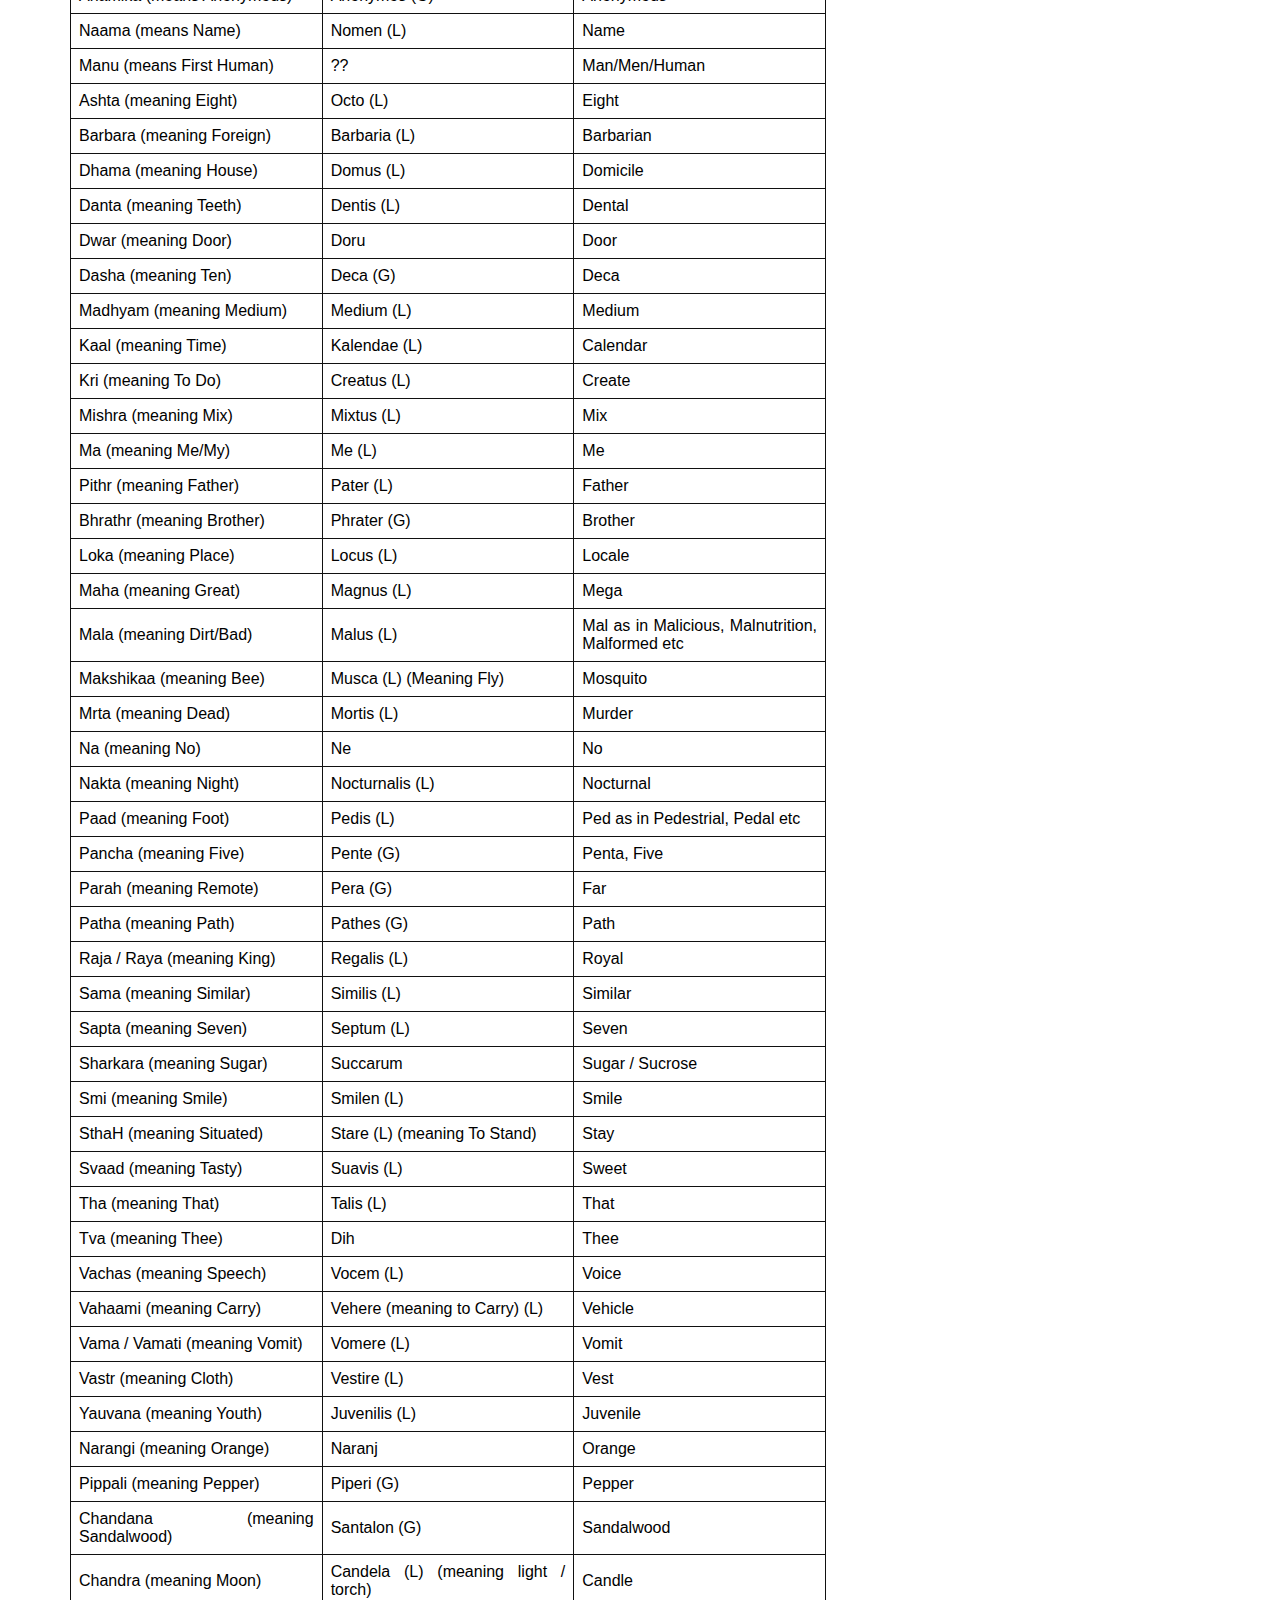
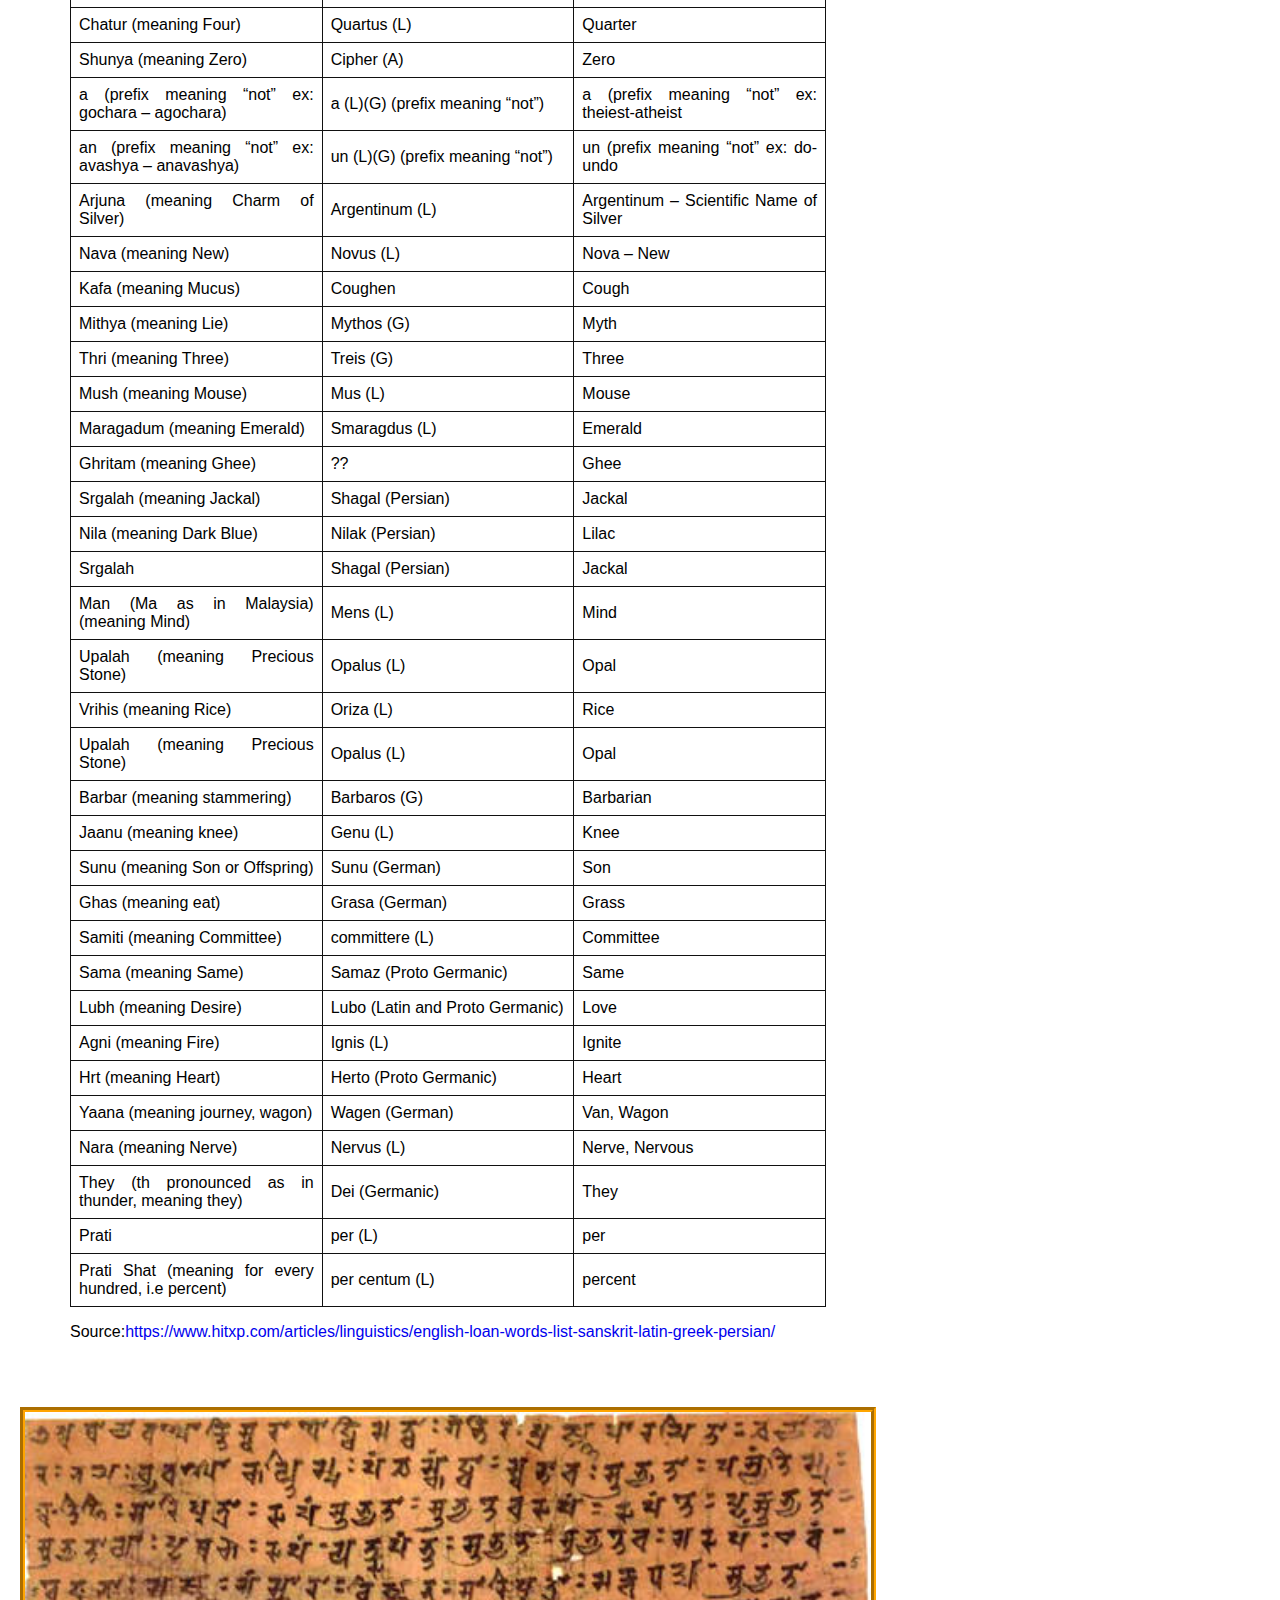
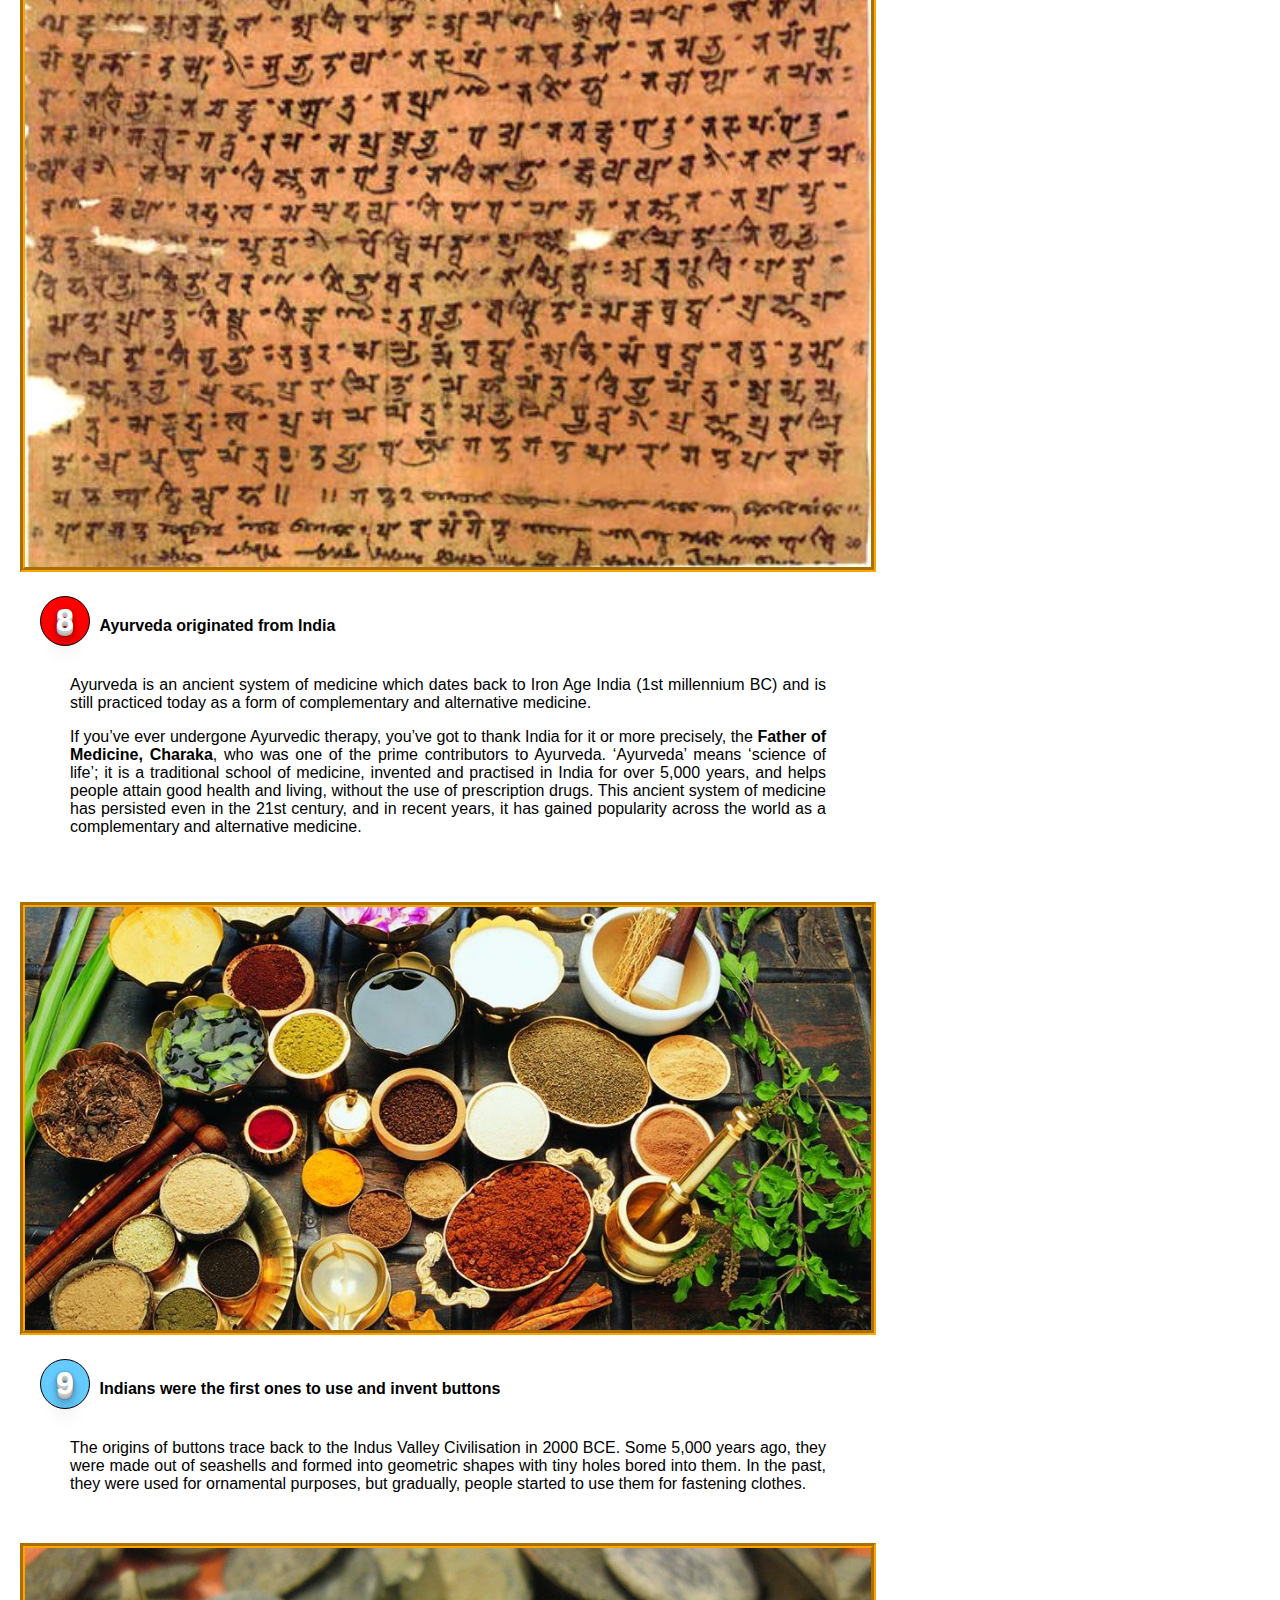
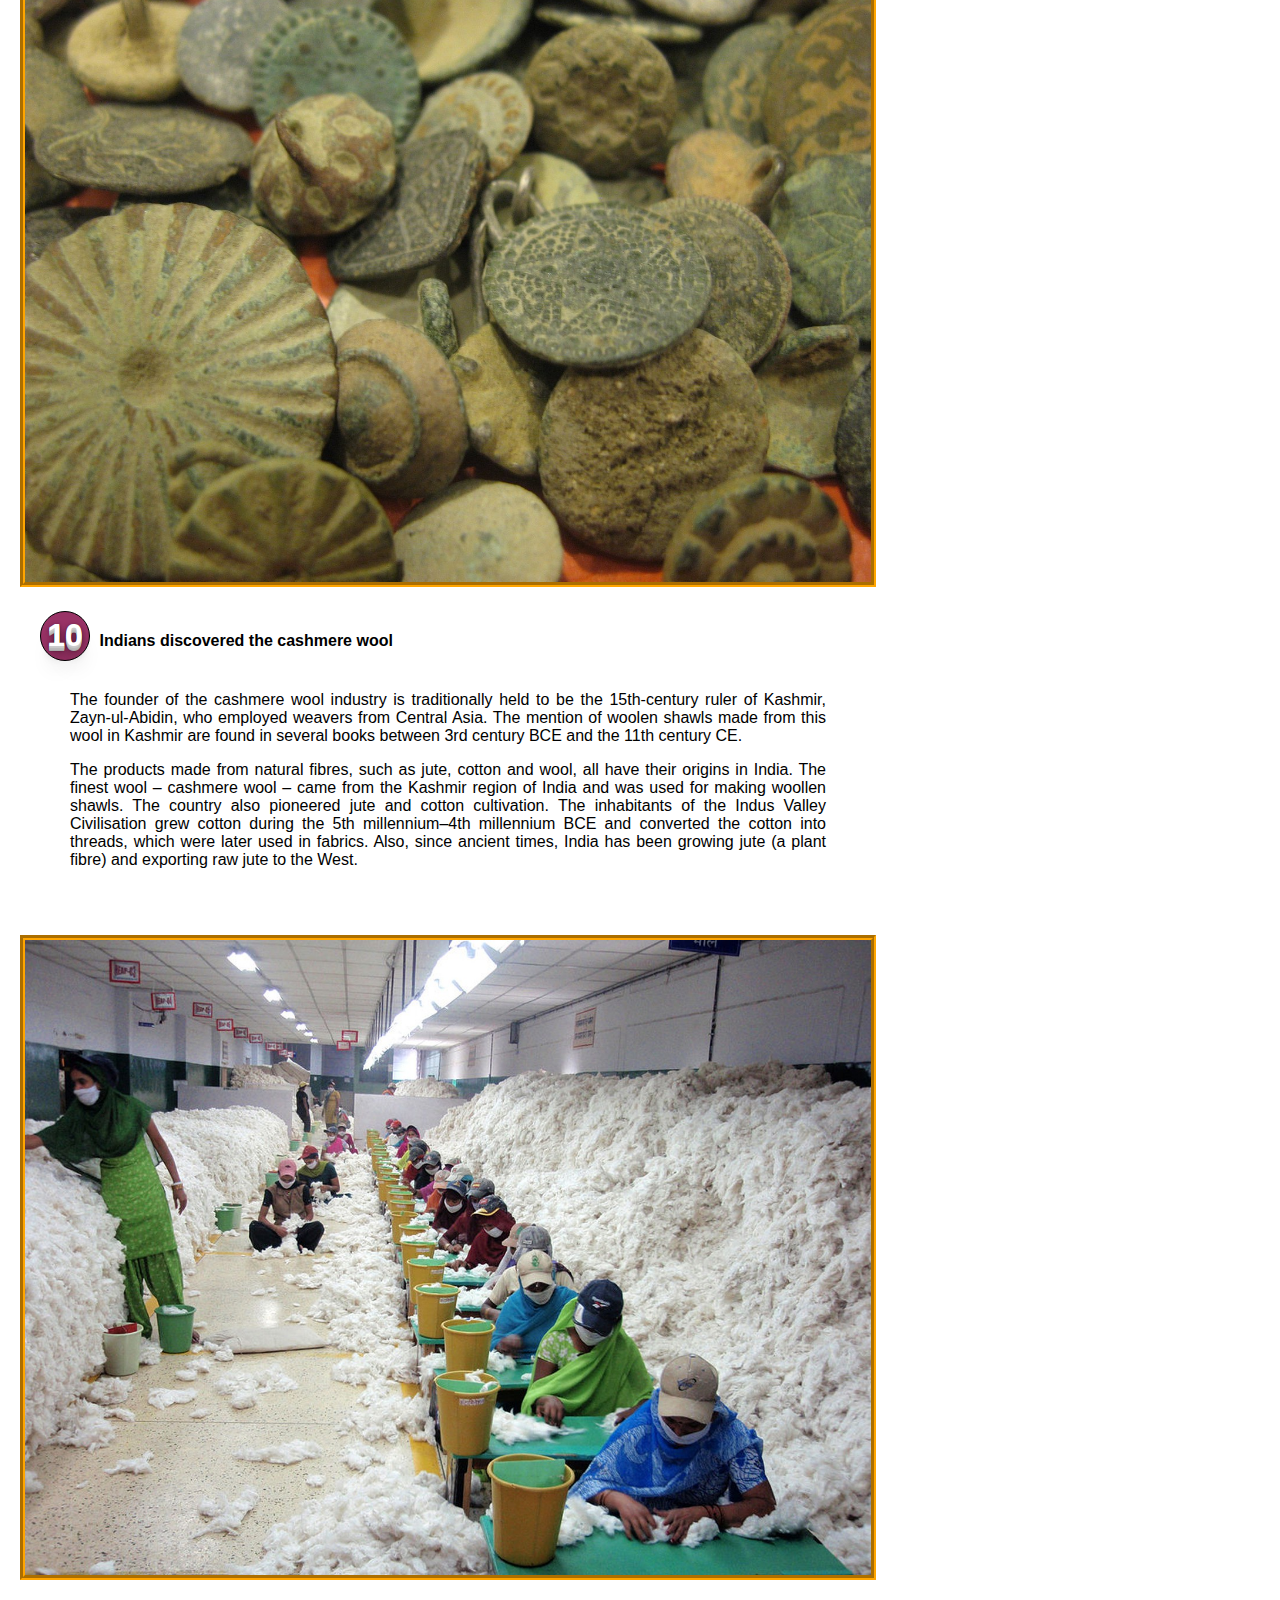
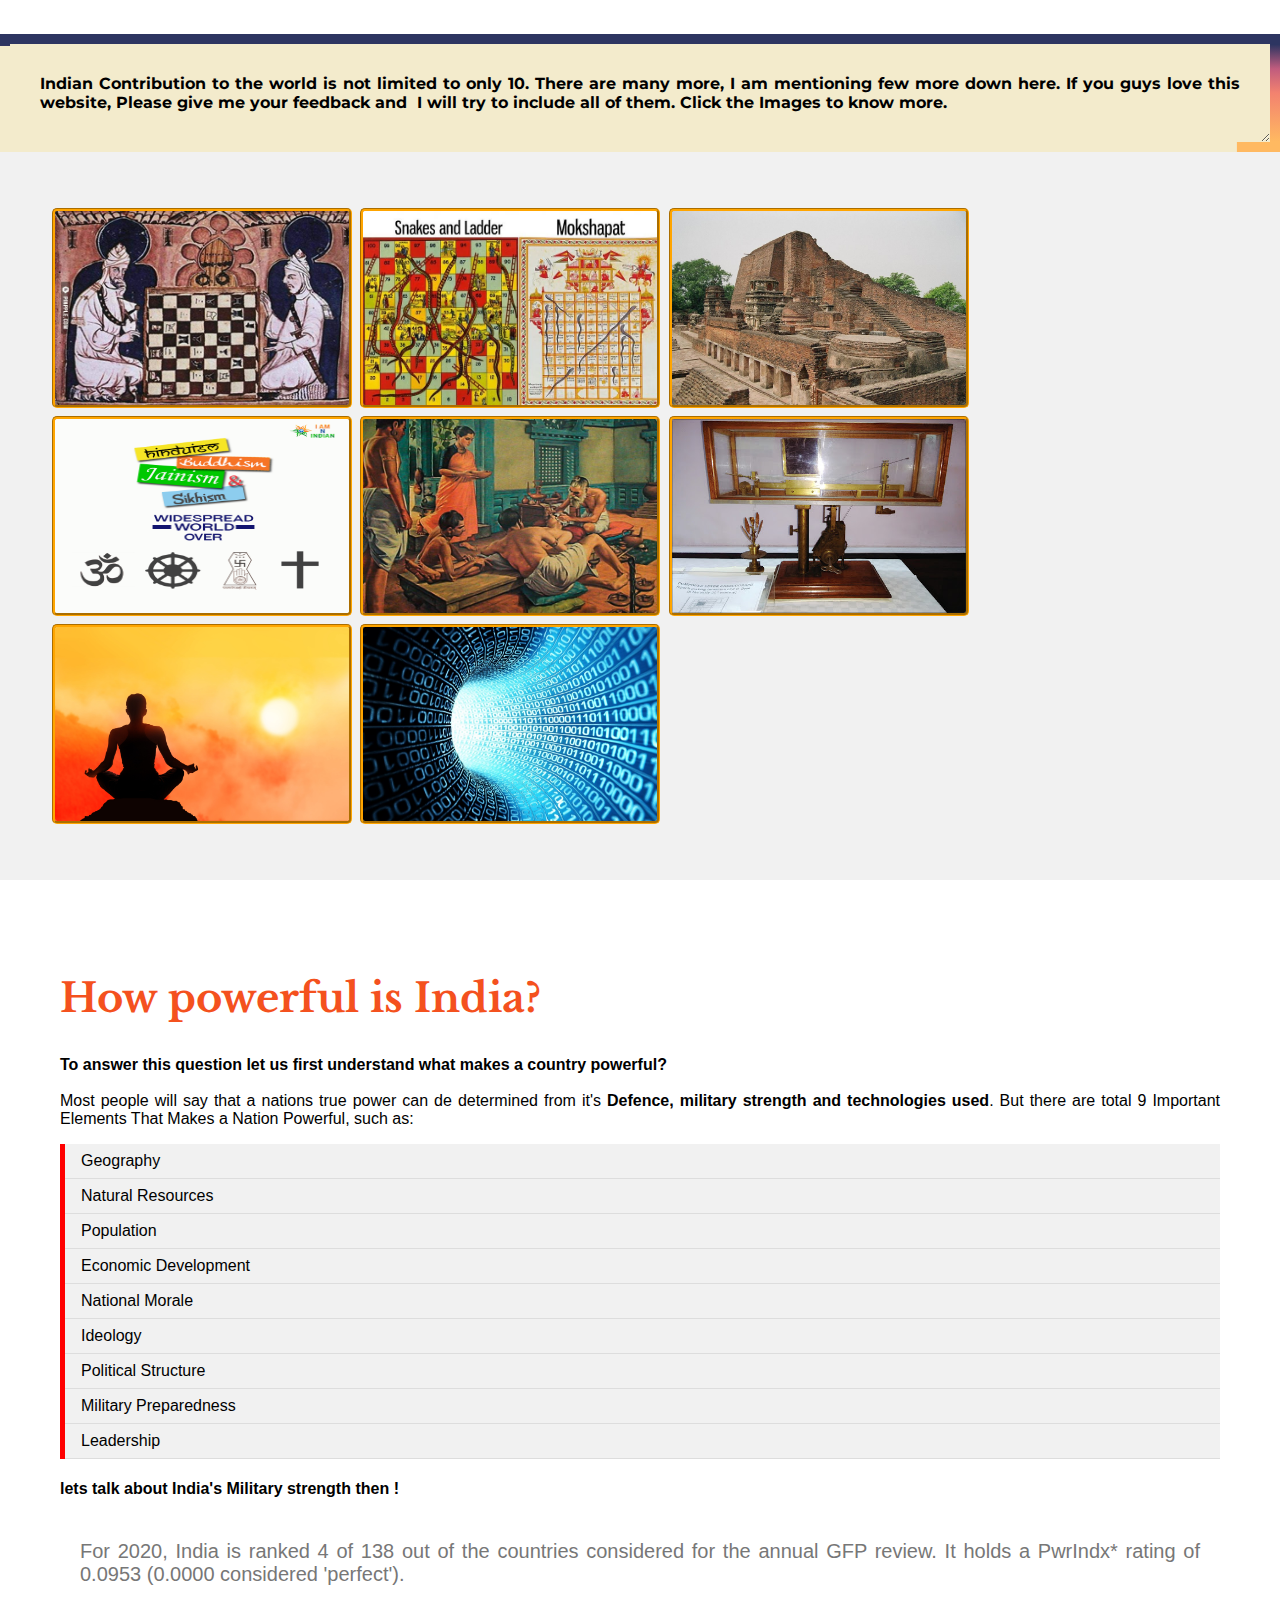
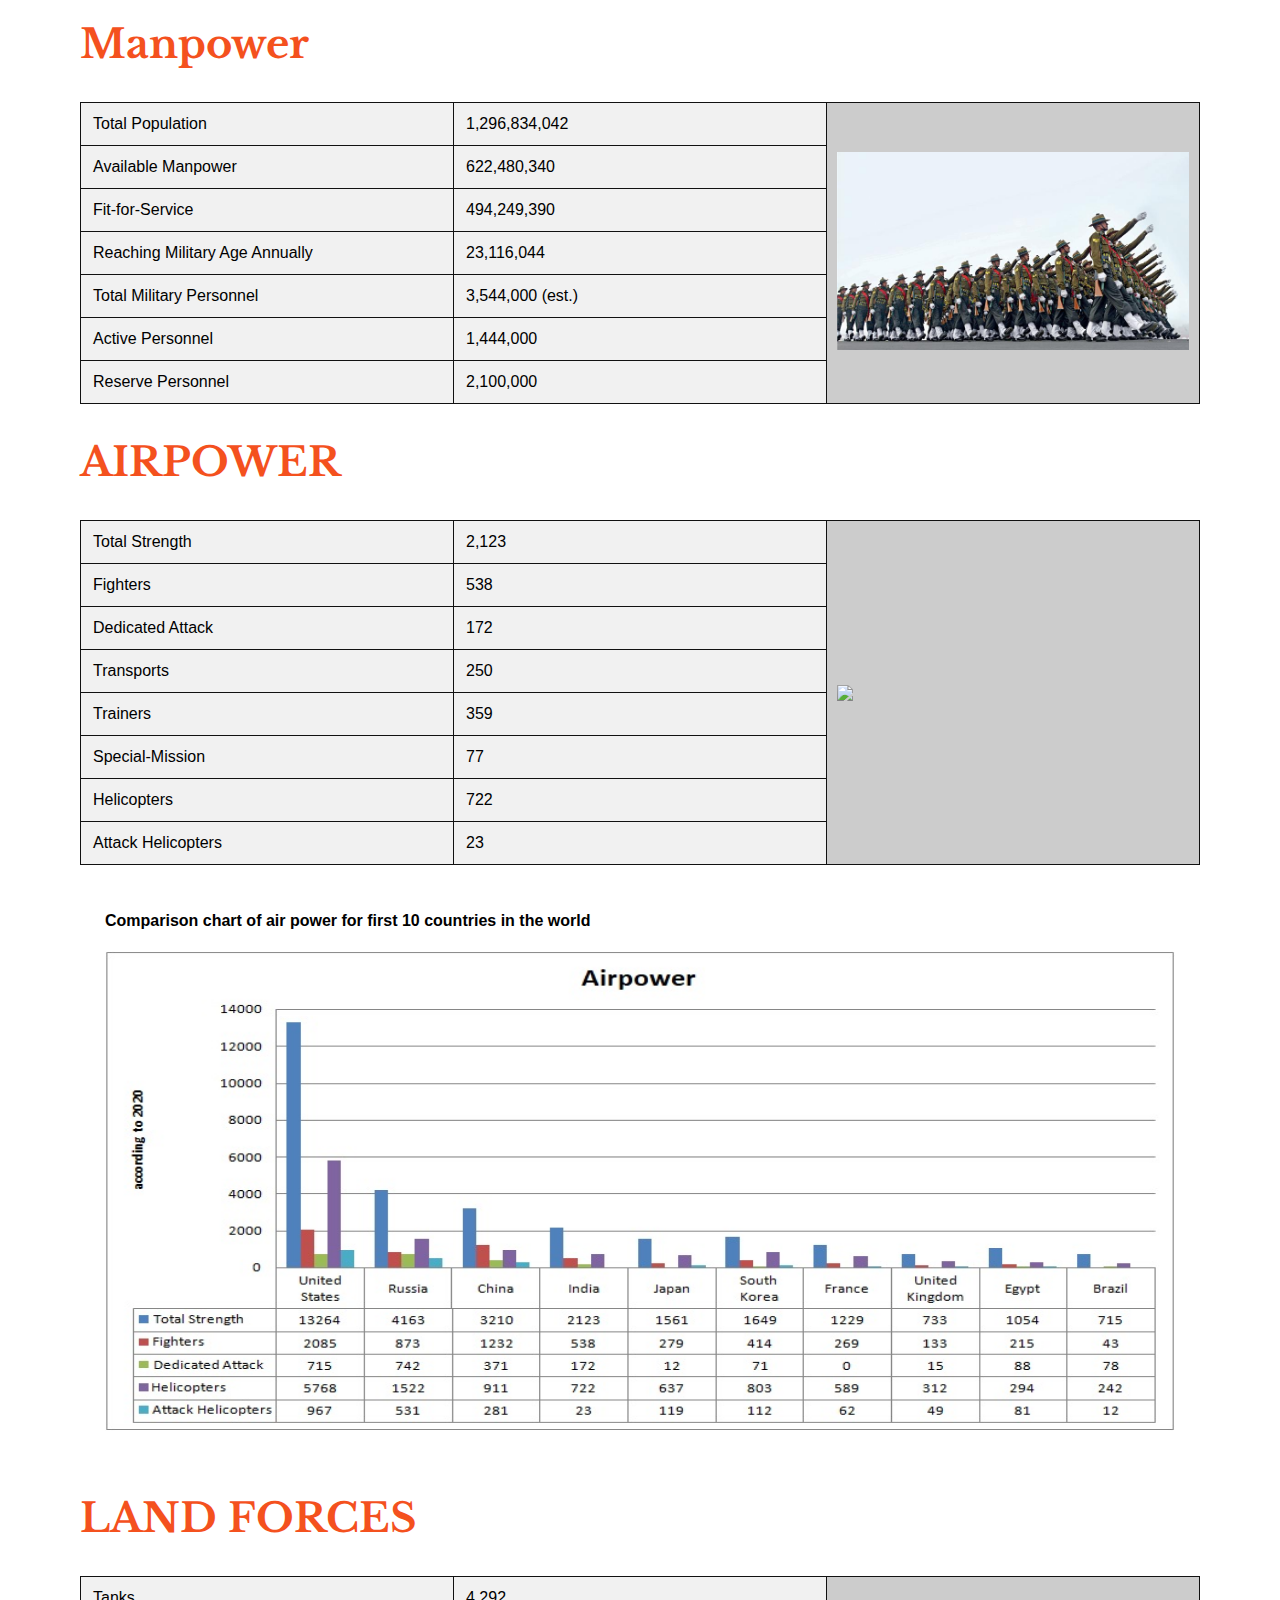
==== commit ff9cb63d: "changed to make responsive for tablet device 2" ====
--- a/index.html
+++ b/index.html
@@ -236,7 +236,7 @@
         <div id="fix8" style="padding-top:25px;">
           <!--no 1 heading-->
           <div id="fix4" style=""><span id= "fix5" class="Number" style="background-color:#f4511e; color:#fff;">1</span>
-            <span id="fix6" style="font-size:16px; color:#f4511e;">1</span>
+            <span id="fix6" style="color:#f4511e;">1</span>
            <span class="heading">India gave the world the numeral, Zero (Aryabhata)</span>
           </div>
           <!--description-->
@@ -250,7 +250,7 @@
         <div id="fix8" style="">
           <!--no 2 heading-->
           <div id="fix4" style=""><span id= "fix5" class="Number" style="background-color:orange; color:#fff;">2</span>
-           <span id="fix6" style="font-size:16px; color:orange;">2</span> 
+           <span id="fix6" style=" color:orange;">2</span> 
             <span class="heading">The Pentium Chip was invented by an Indian (Vinod Dham)</span>
           </div>
           <!--description-->
@@ -265,7 +265,7 @@
         <div id="fix8" style="">
           <!--no 2 heading-->
           <div id="fix4" style=""><span id= "fix5"  class="Number" style="background-color:#3385ff; color:#fff;">3</span>
-          <span id="fix6" style="font-size:16px; color:#3385ff;">3</span>  
+          <span id="fix6" style="color:#3385ff;">3</span>  
             <span class="heading"> USB was developed and defined by an Indian (Ajay V. Bhatt)</span>
           </div>
           <!--description-->
@@ -280,7 +280,7 @@
         <div id="fix8" style="">
           <!--no 2 heading-->
           <div id="fix4" style=""><span id= "fix5" class="Number" style="background-color:#ff0066; color:#fff;">4</span>
-          <span id="fix6" style="font-size:16px; color:#ff0066;">4</span>  
+          <span id="fix6" style=" color:#ff0066;">4</span>  
             <span class="heading">India gave candied sugar to the world</span>
           </div>
           <!--description-->
@@ -296,7 +296,7 @@
         <div id="fix8" style="">
           <!--no 2 heading-->
           <div id="fix4" style=""><span id= "fix5" class="Number" style="background-color:#33cc33; color:#fff;">5</span> 
-             <span id="fix6" style="font-size:16px; color:#33cc33;">5</span>
+             <span id="fix6" style=" color:#33cc33;">5</span>
             <span class="heading">Shampoo originated from India</span>
           </div>
           <!--description-->
@@ -312,7 +312,7 @@
         <div id="fix8" style="">
           <!--no 2 heading-->
           <div id="fix4" style=""><span id= "fix5"  class="Number" style="background-color:#990000; color:#fff;">6</span>
-          <span id="fix6" style="font-size:16px; color:#990000;">6</span> 
+          <span id="fix6" style=" color:#990000;">6</span> 
             <span class="heading">Wireless communication originated from India (J C Bose)</span>
           </div>
           <!--description-->
@@ -330,7 +330,7 @@
         <div id="fix8" style="">
           <!--no 2 heading-->
           <div id="fix4" style=""><span id= "fix5" class="Number" style="background-color:#ff00ff; color:#fff;">7</span>
-          <span id="fix6" style="font-size:16px; color:#ff00ff;">7</span> 
+          <span id="fix6" style="color:#ff00ff;">7</span> 
             <span class="heading">Sanskrit, the Mother of all Languages</span>
           </div>
           <!--description-->
@@ -476,7 +476,7 @@
         <div id="fix8" style="">
           <!--no 2 heading-->
           <div id="fix4" style=""><span id="fix5" class="Number" style="background-color:#ff0000; color:#fff;">8</span>
-          <span id="fix6" style="font-size:16px; color:#ff0000;">8</span> 
+          <span id="fix6" style="color:#ff0000;">8</span> 
             <span class="heading">Ayurveda originated from India</span>
           </div>
           <!--description-->
@@ -491,7 +491,7 @@
         <div id="fix8" style="">
           <!--no 2 heading-->
           <div id="fix4" style=""><span id="fix5" class="Number" style="background-color:#66ccff; color:#fff;">9</span>
-          <span id="fix6" style="font-size:16px; color:#66ccff;">9</span>  
+          <span id="fix6" style=" color:#66ccff;">9</span>  
             <span class="heading">Indians were the first ones to use and invent buttons</span>
           </div>
           <!--description-->
@@ -506,7 +506,7 @@
         <div id="fix8" style="">
           <!--no 2 heading-->
           <div id="fix4" style=""><span id="fix5" class="Number" style="background-color:#993366; color:#fff;">10</span>
-          <span id="fix6" style="font-size:16px; color:#993366;">10</span> 
+          <span id="fix6" style="color:#993366;">10</span> 
             <span class="heading">Indians discovered the cashmere wool</span>
           </div>
           <!--description-->
--- a/style.css
+++ b/style.css
@@ -747,6 +747,7 @@
   padding: 16px;
 
 }
+
 /*special navbar*/
 #navbar {
   background-color: #111;
@@ -797,6 +798,9 @@
   top:20px;
   box-shadow: 0 4px 8px 0 rgba(0,0,0,0.2);
    transition: 0.4s;
+}
+.newcard img{
+  height:300px; border-radius:8px 8px 0 0;
 }
 .card {
   float:left; 
@@ -1011,4 +1015,4 @@
 #fix47{font-size: 18px; font-weight: 500; text-transform: uppercase; padding-top: 10px; color: #222;}
 #fix48{padding-left:5px; height:360px;}
 #disp{height: 140px;
-    border: 1px solid black;}+    border: 1px solid black;}
--- a/responsive.css
+++ b/responsive.css
@@ -297,7 +297,7 @@
   height: auto;
 }
 #fix4 span {
-  font-size: 18px;
+  font-size: 20px; font-weight: 600;
 }
 #fix5{
   display: none;
@@ -508,6 +508,19 @@
 #fix21{width: 440px;}
 #fix18{width: 400px;}
 #fix19{width: 310px;}
+#fix22{height: 345px;}
+#fix22 img {height: 345px;}
+.contentclm{padding: 20px; padding-top: 30px;}
+#fix35{width: 800px;left: 11%}
+#about {margin: 50px;}
+.newcard{width: 30%; height: 300px;}
+.newcard img {height: 200px;}
+.card {width: 29%; height: 200px;}
+.card img {height: 200px;}
+#contact{padding: 120px 50px;}
+
+#fix44{width: 40%}
+#fix45{width: 30%}
 }
 
 /* Extra large devices (large laptops and desktops, 1200px and up) */
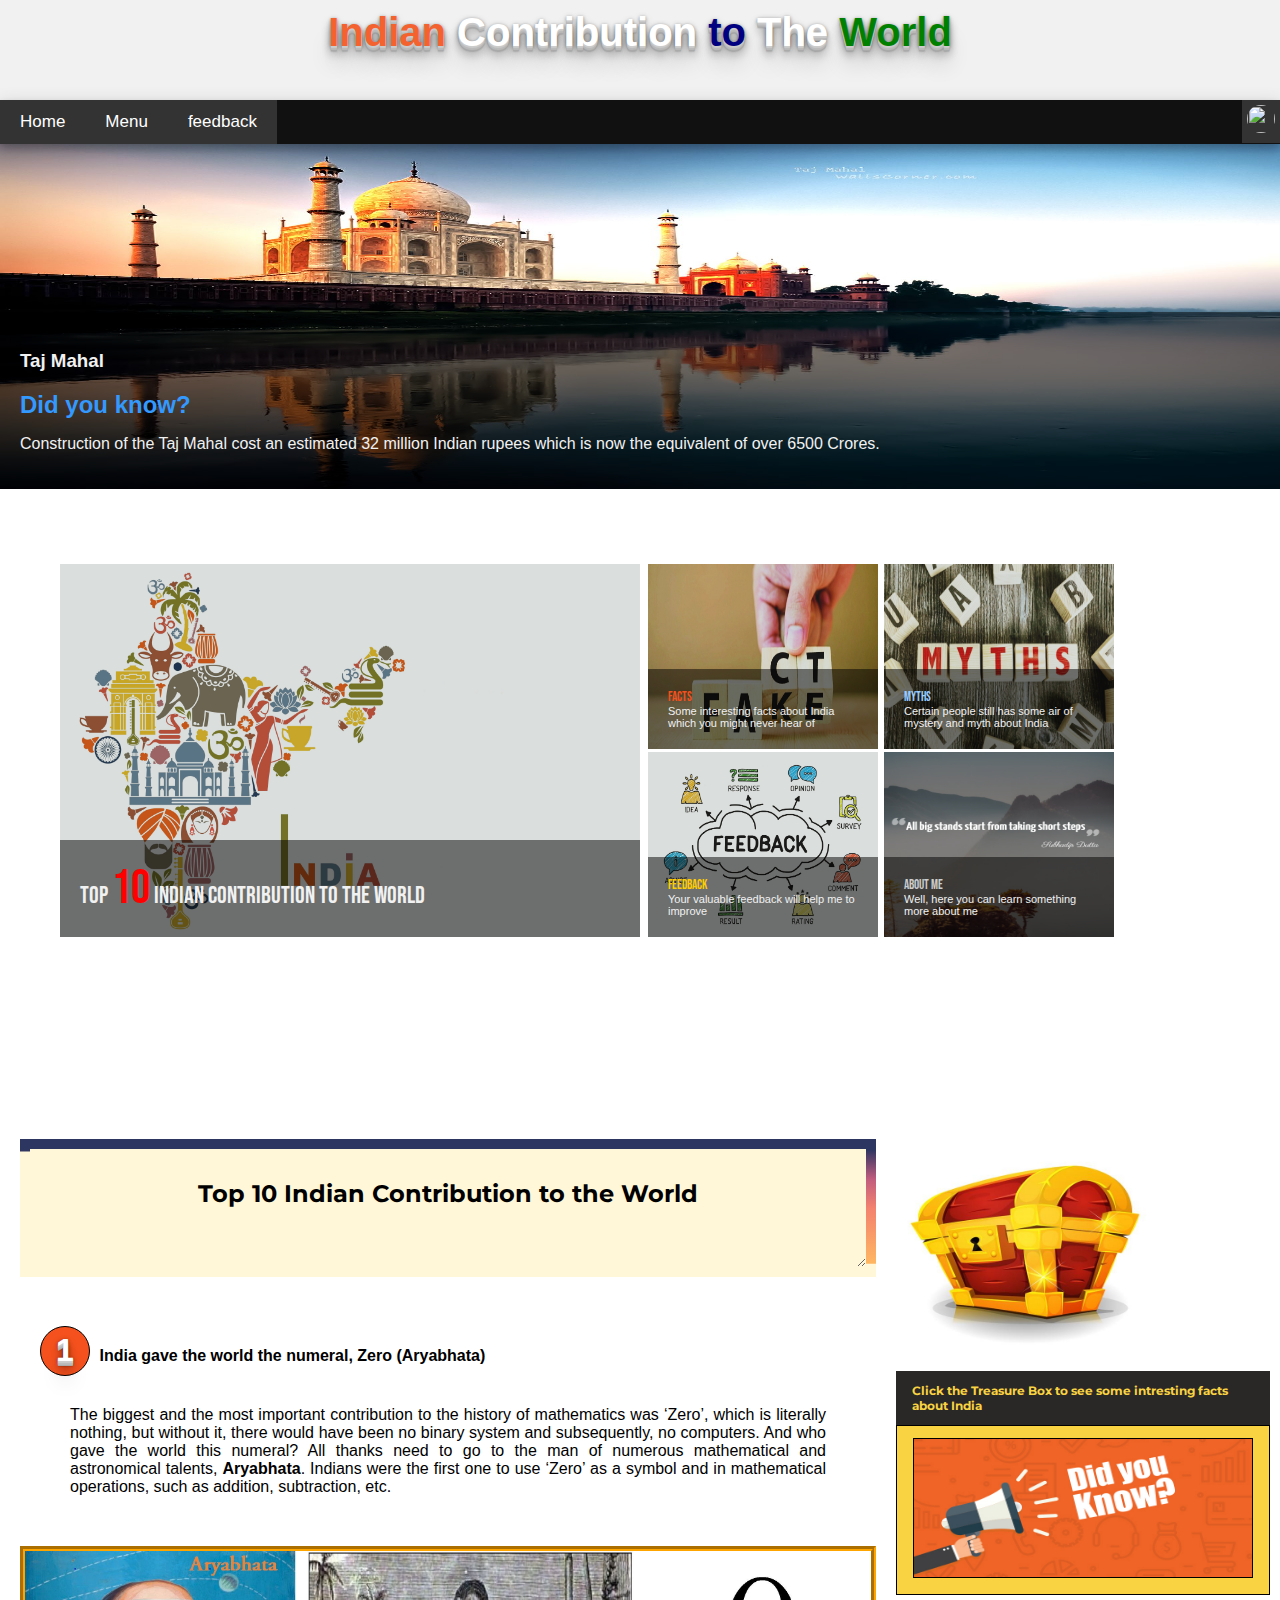
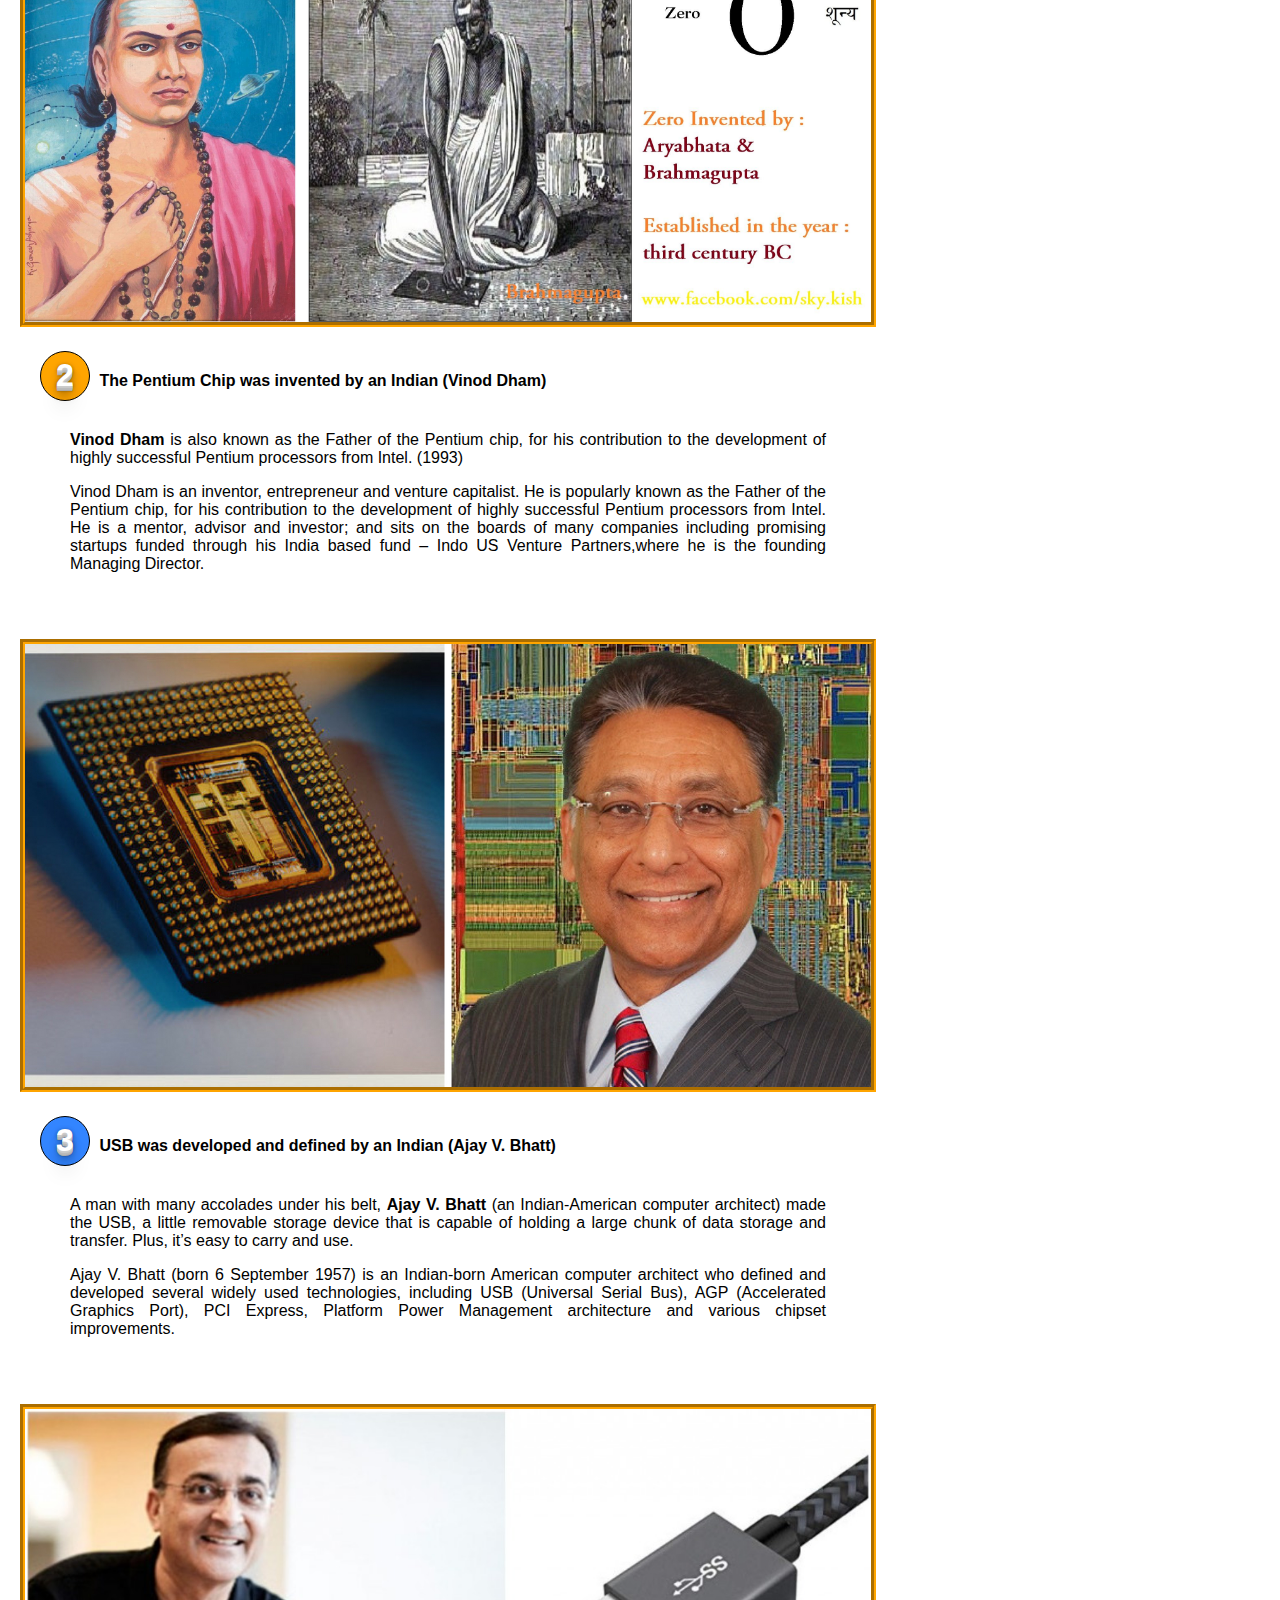
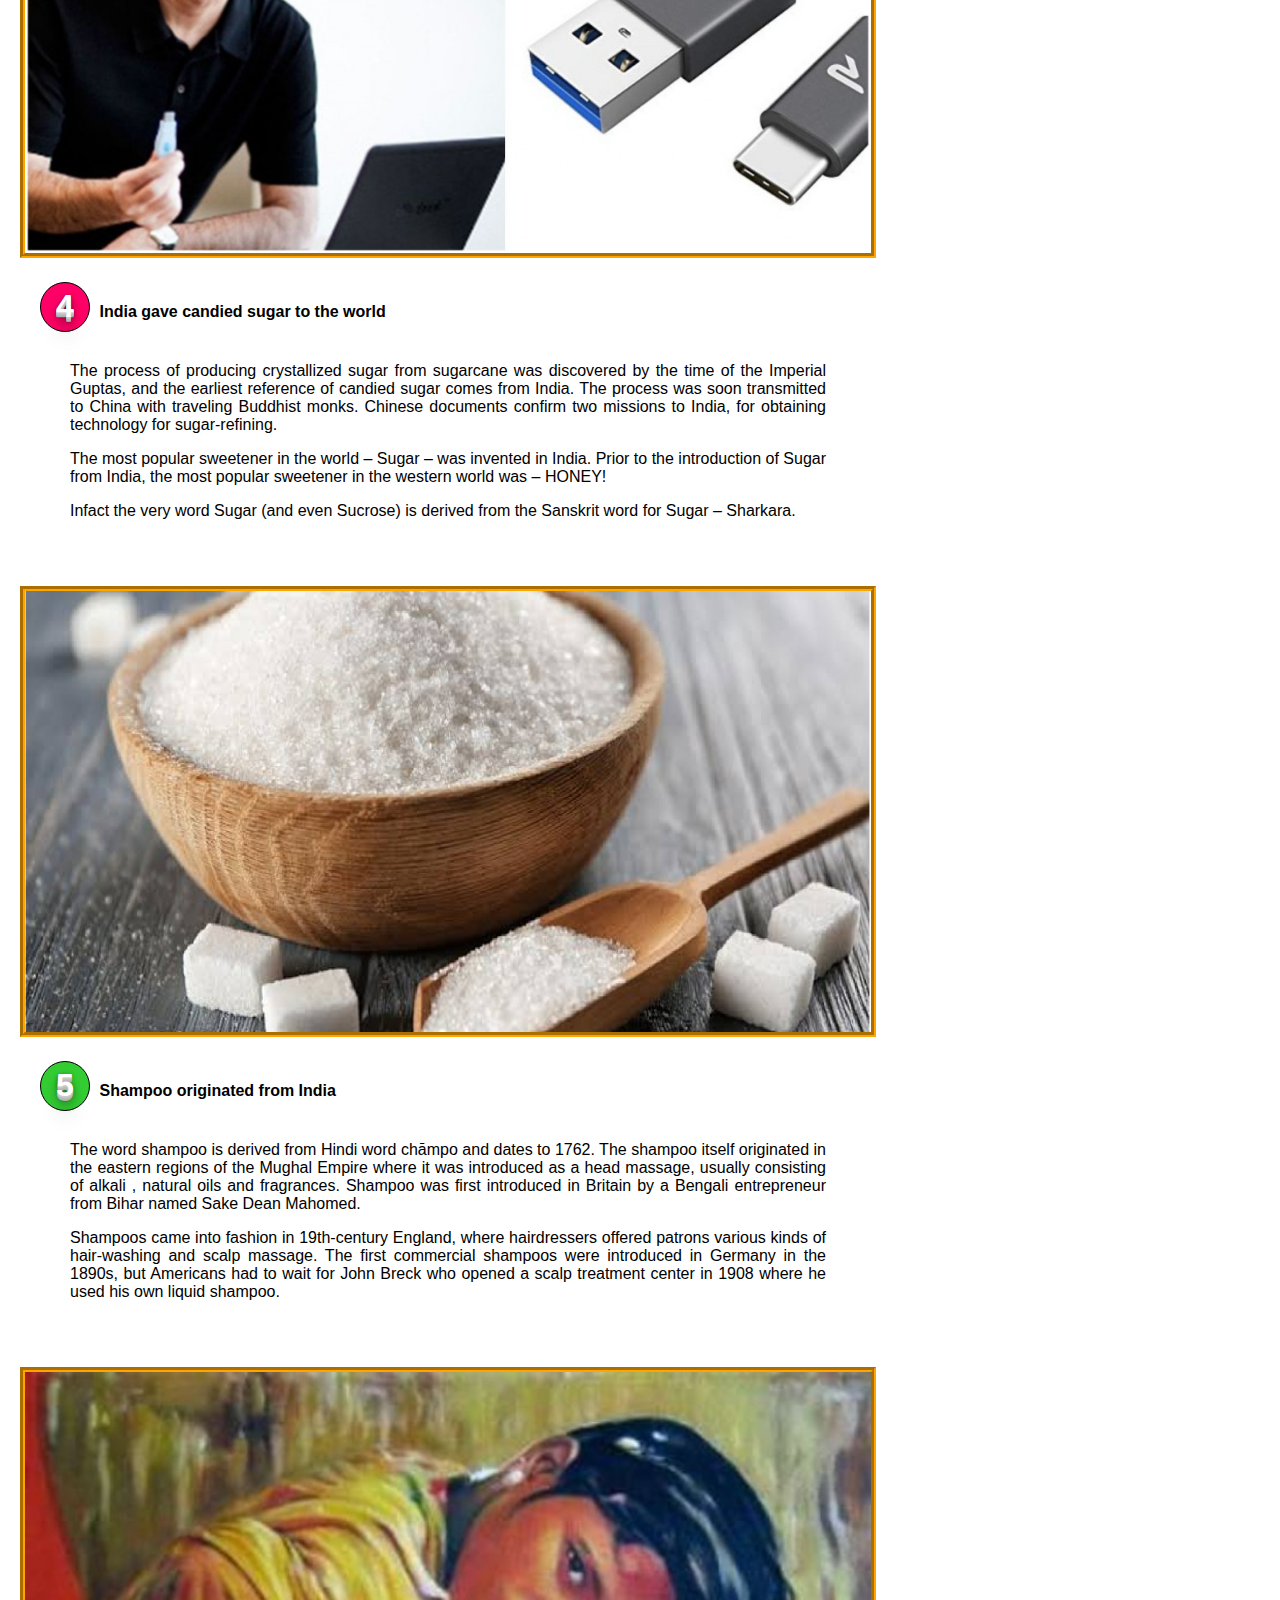
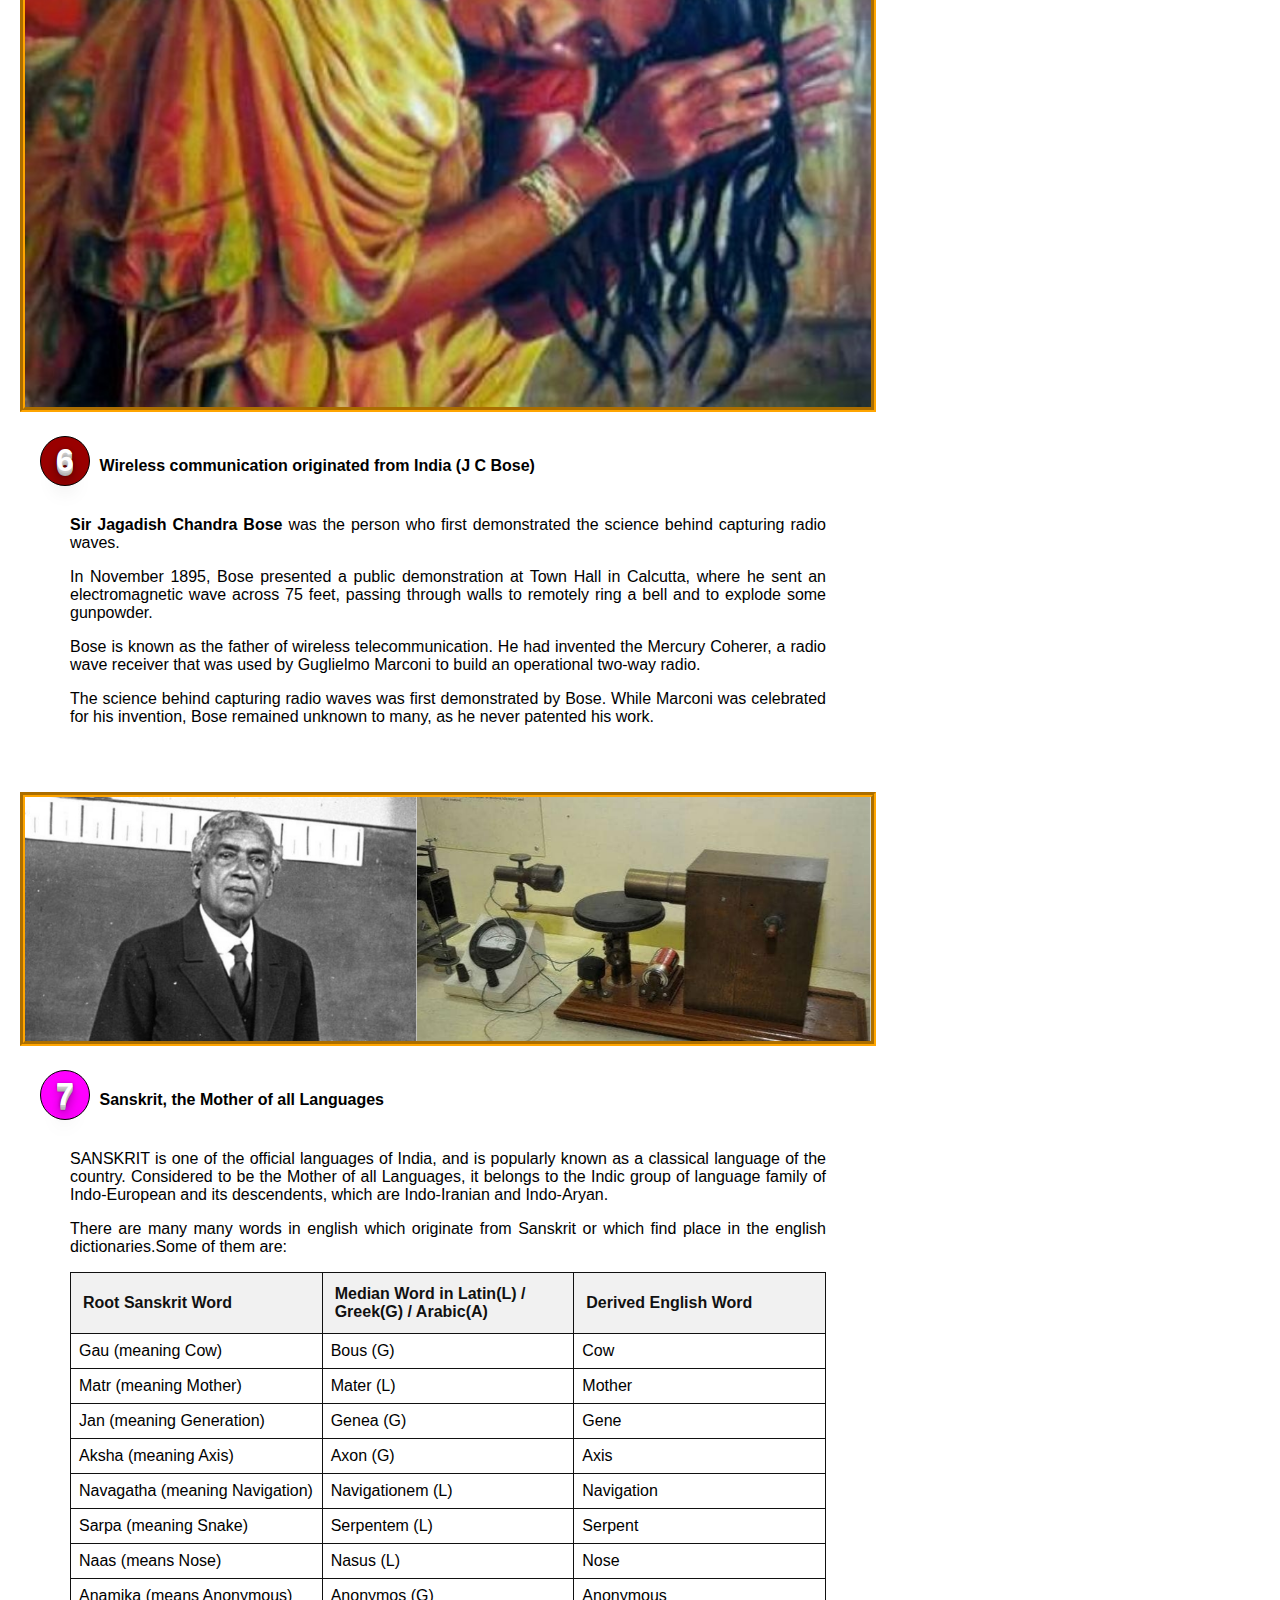
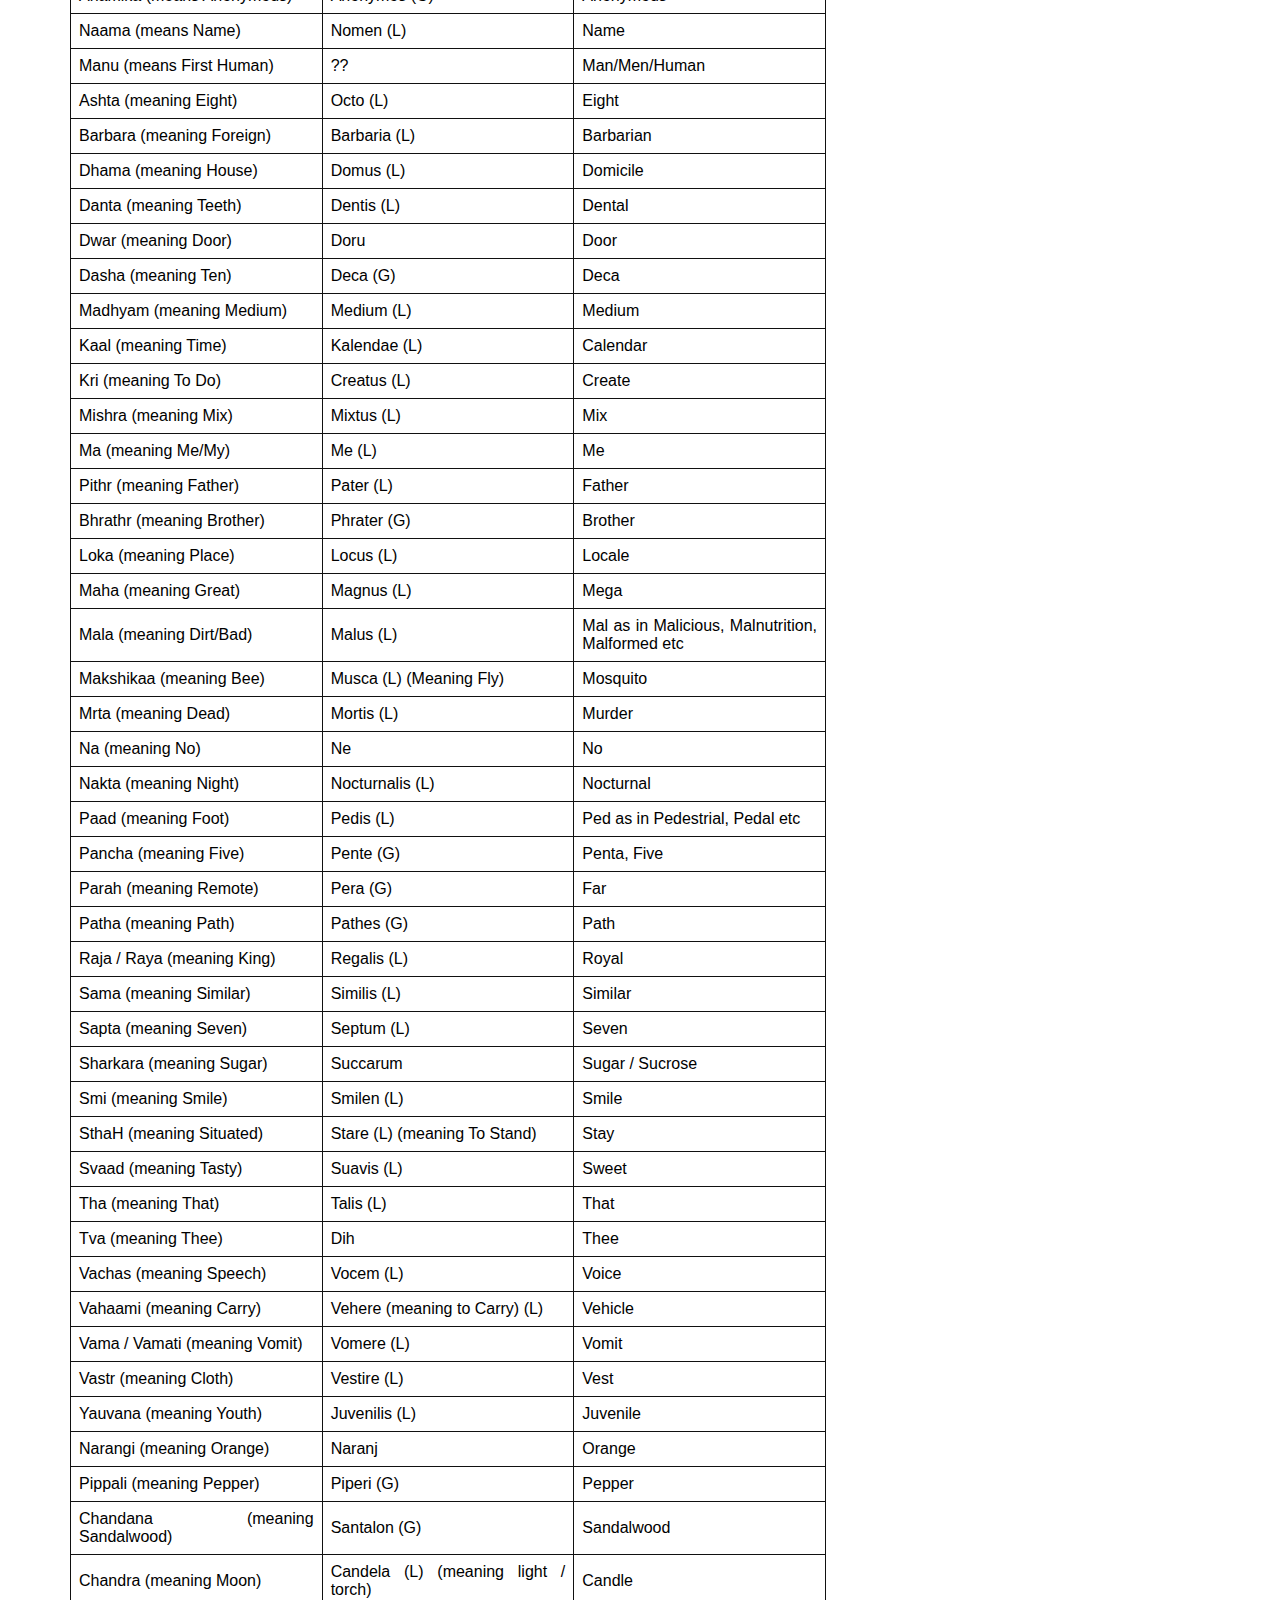
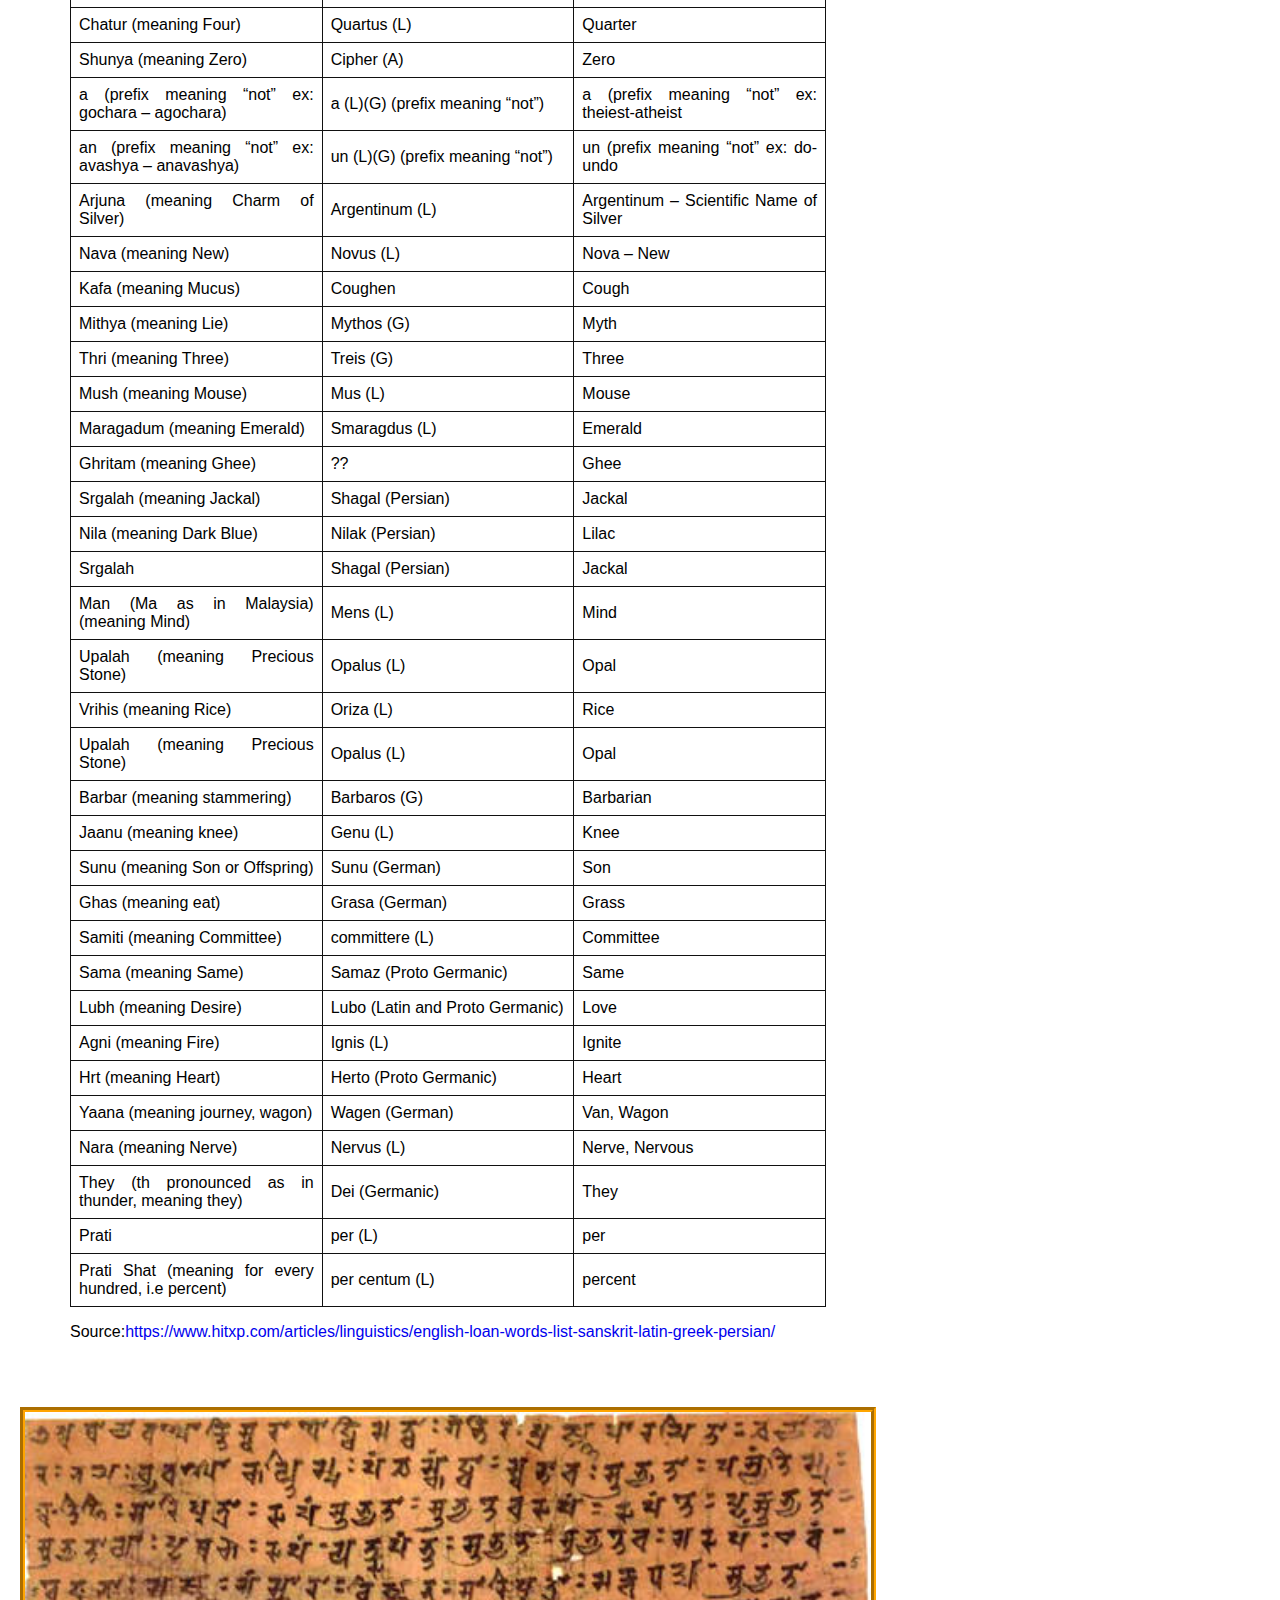
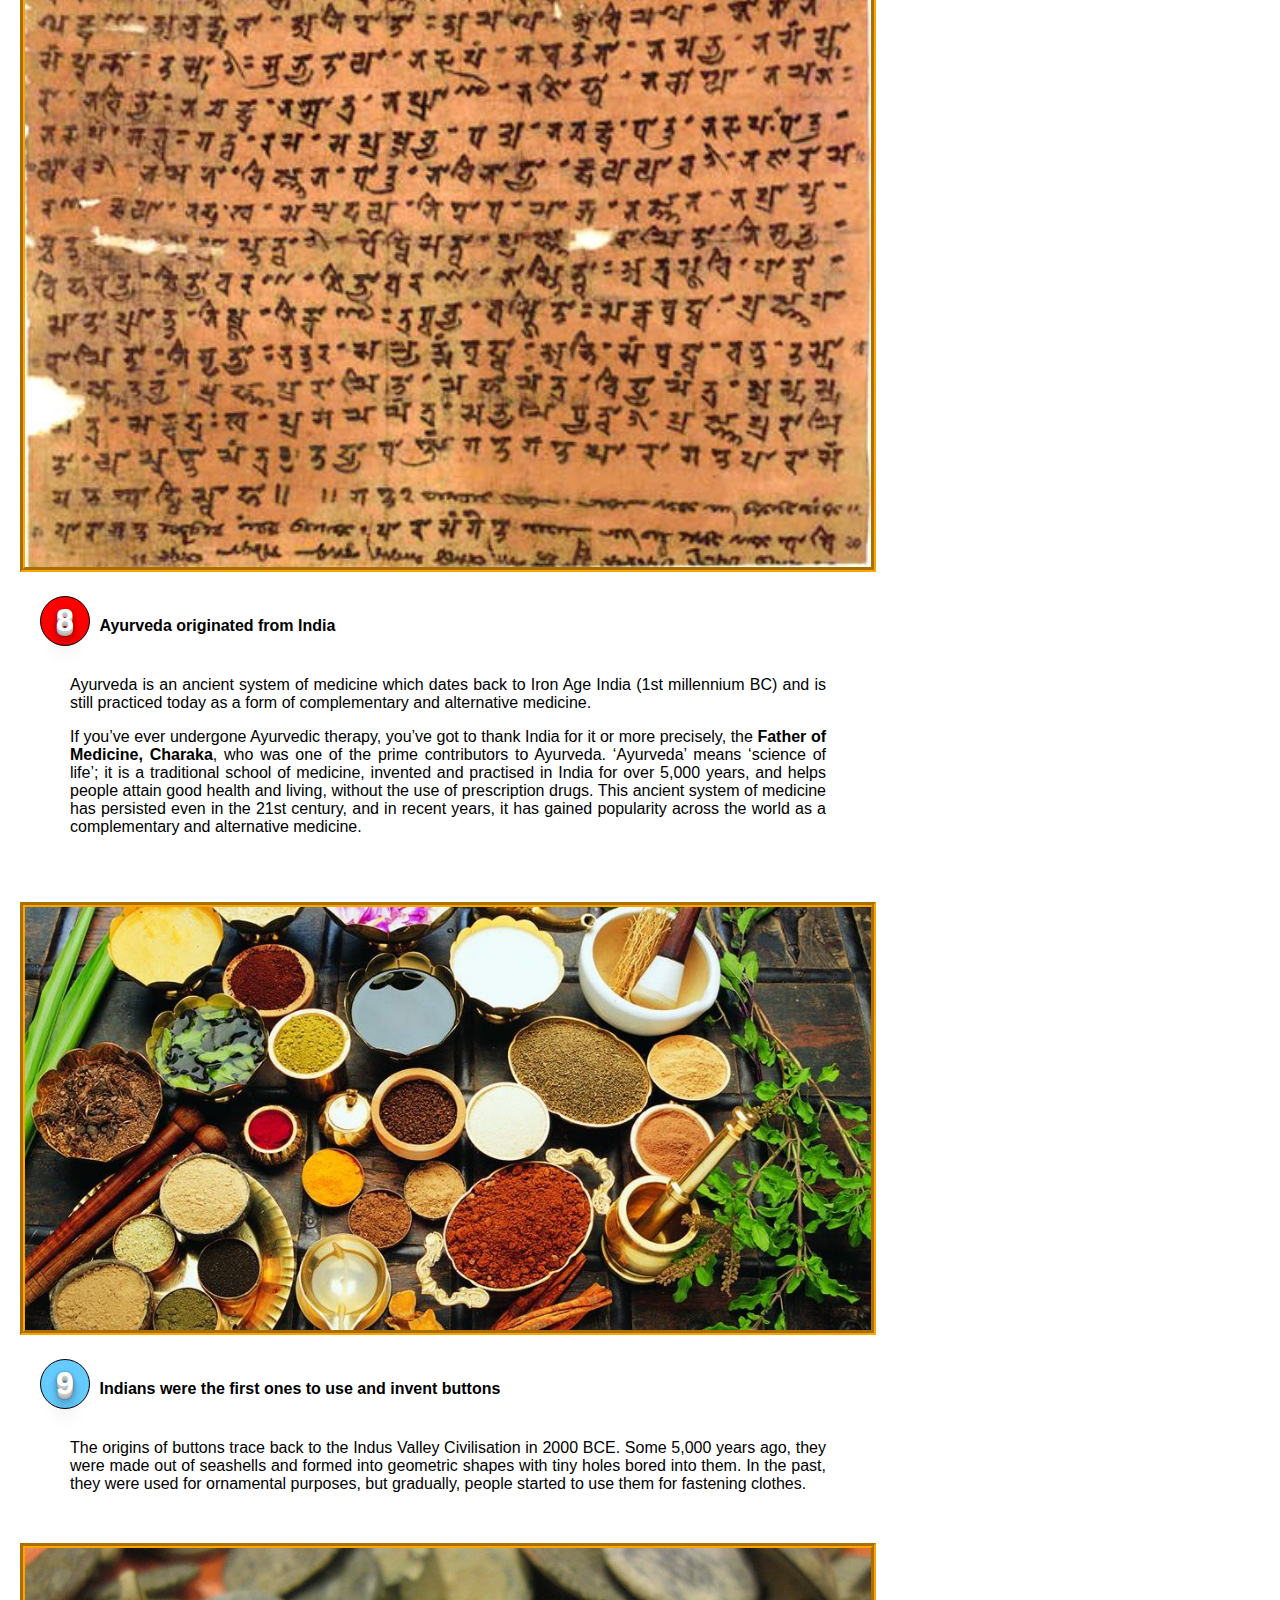
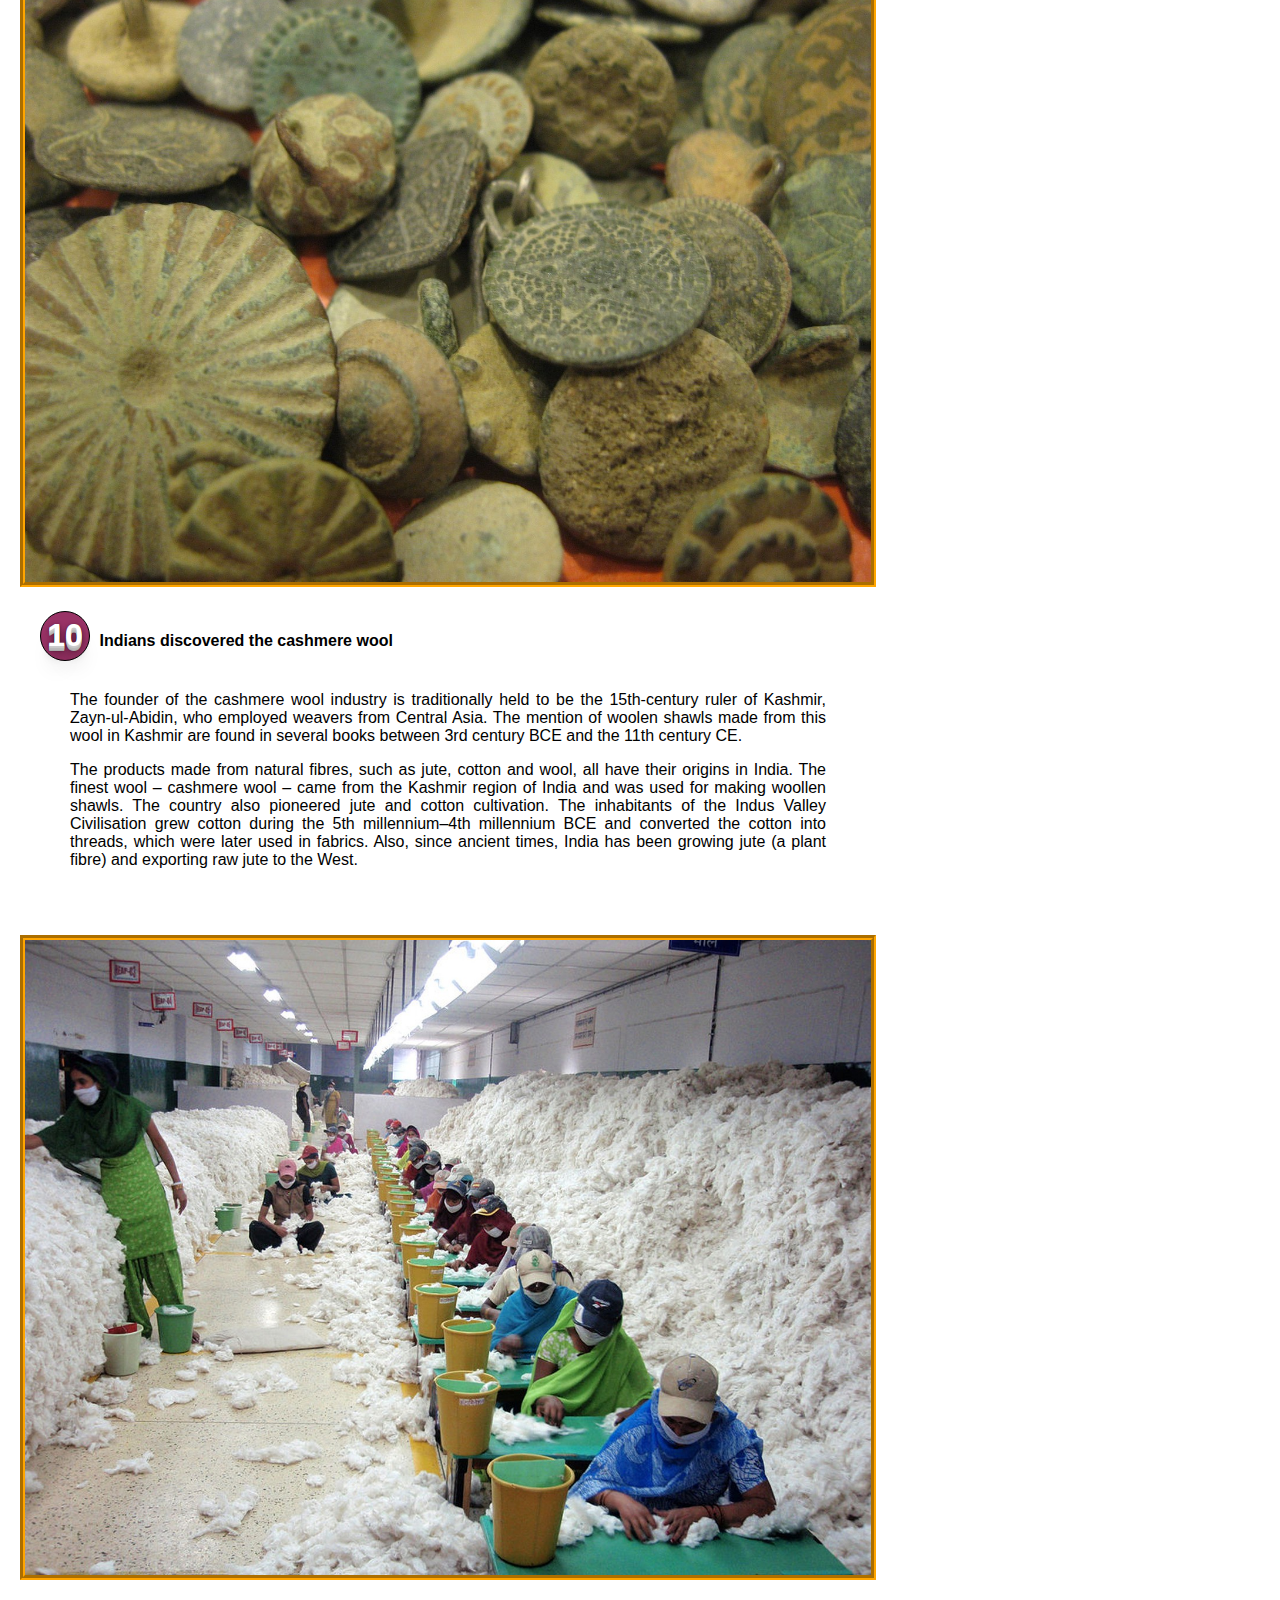
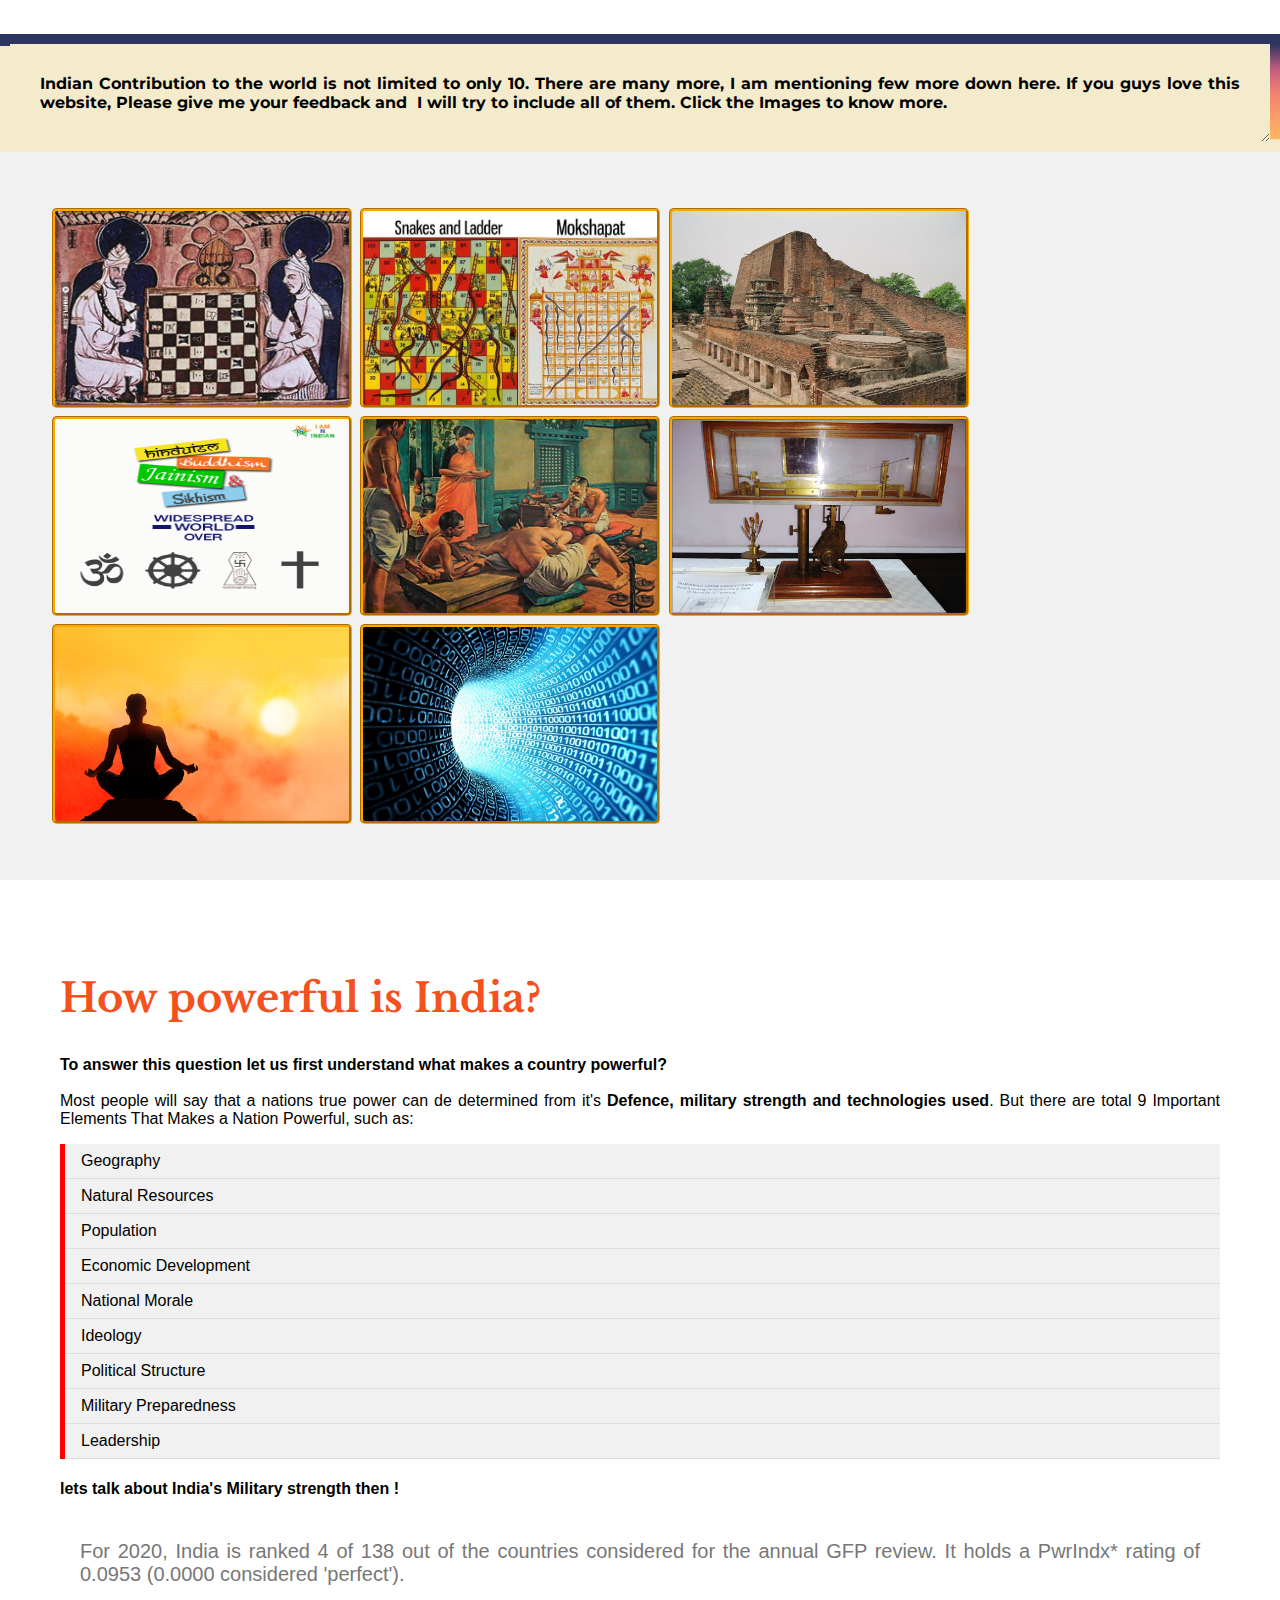
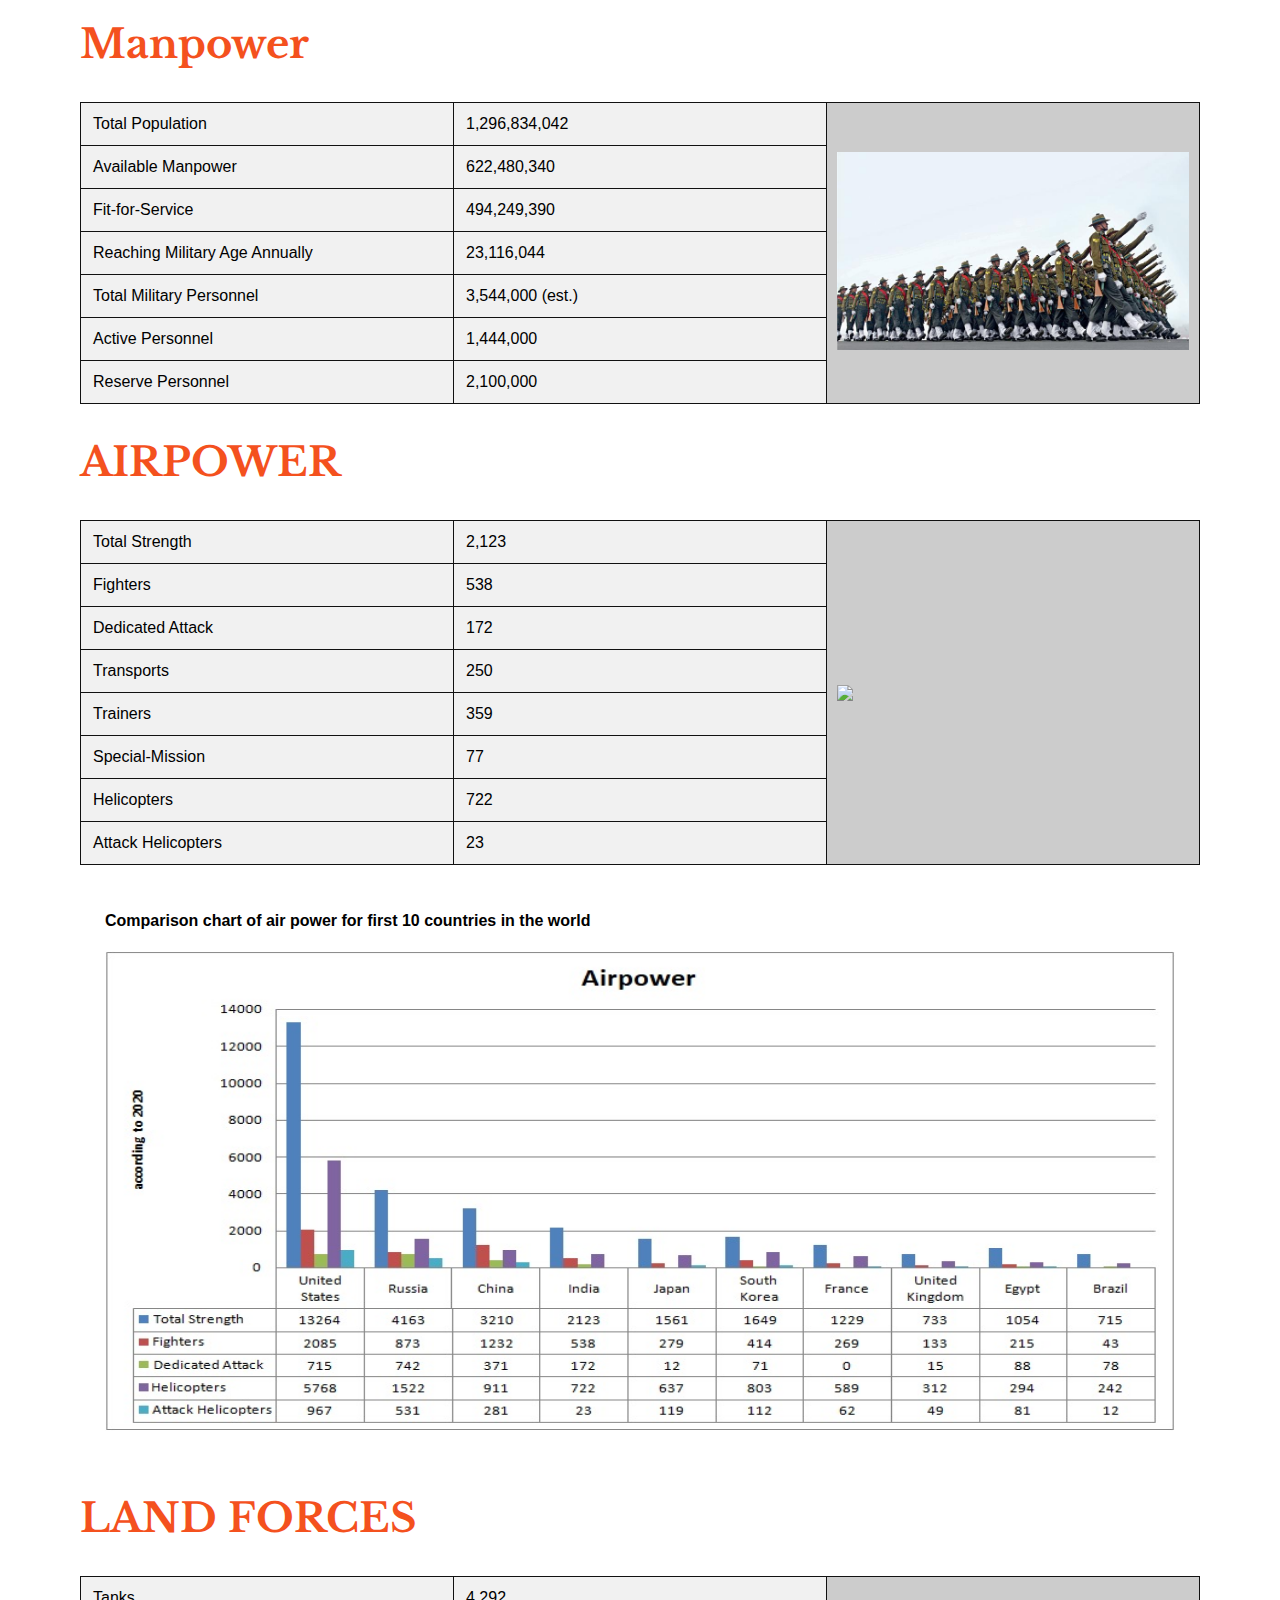
==== commit a196e10d: "changed the about part" ====
--- a/index.html
+++ b/index.html
@@ -38,8 +38,8 @@
 <span style="float:right;">
     <a title="Home" href="#up">
       <i class="fas fa-home" style="font-size:36px; color:#777;"></i></a> 
-       <a style="margin-left:7px;" title="About" href="about.html" target="_blank">
-   <i class='fas fa-portrait' style='font-size:36px; color:#777;'></i></a>
+       <a style="margin-left:7px;" title="About Me" href="about.html" target="_blank">
+   <!--<i class='fas fa-portrait' style='font-size:36px; color:#777;'></i>--><img src="profile3.jpg" style="height:35px; width:35px; border-radius:16px;"></a>
   
 </div>
 <!--navbar-->
@@ -47,7 +47,7 @@
 <a href="#up">Home</a>
 <a href="#nav">Menu</a>
 <a href="feedback.html">feedback</a>
-<a href="about.html" target="_blank" style="float:right;">About</a>
+<a href="about.html" title="About Me" target="_blank" style="float:right; padding:5px;"><img src="profile3.jpg" style="height:28px; width:28px; border-radius:16px;"></a>
 </div>
 <!-- Slideshow container -->
 <div class="slideshow-container">
--- a/responsive.css
+++ b/responsive.css
@@ -5,9 +5,17 @@
 
 #fix36 {width: 300px;left: 30px;}
 .card {width: 24.1%;}
-
+#numberList{
+    
+    height: auto;
+  }
 }
 @media only screen and (max-width: 425px) {
+
+  #numberList{
+    
+    height: auto;
+  }
   .header {
       height:120px; padding: 20px;
   }
